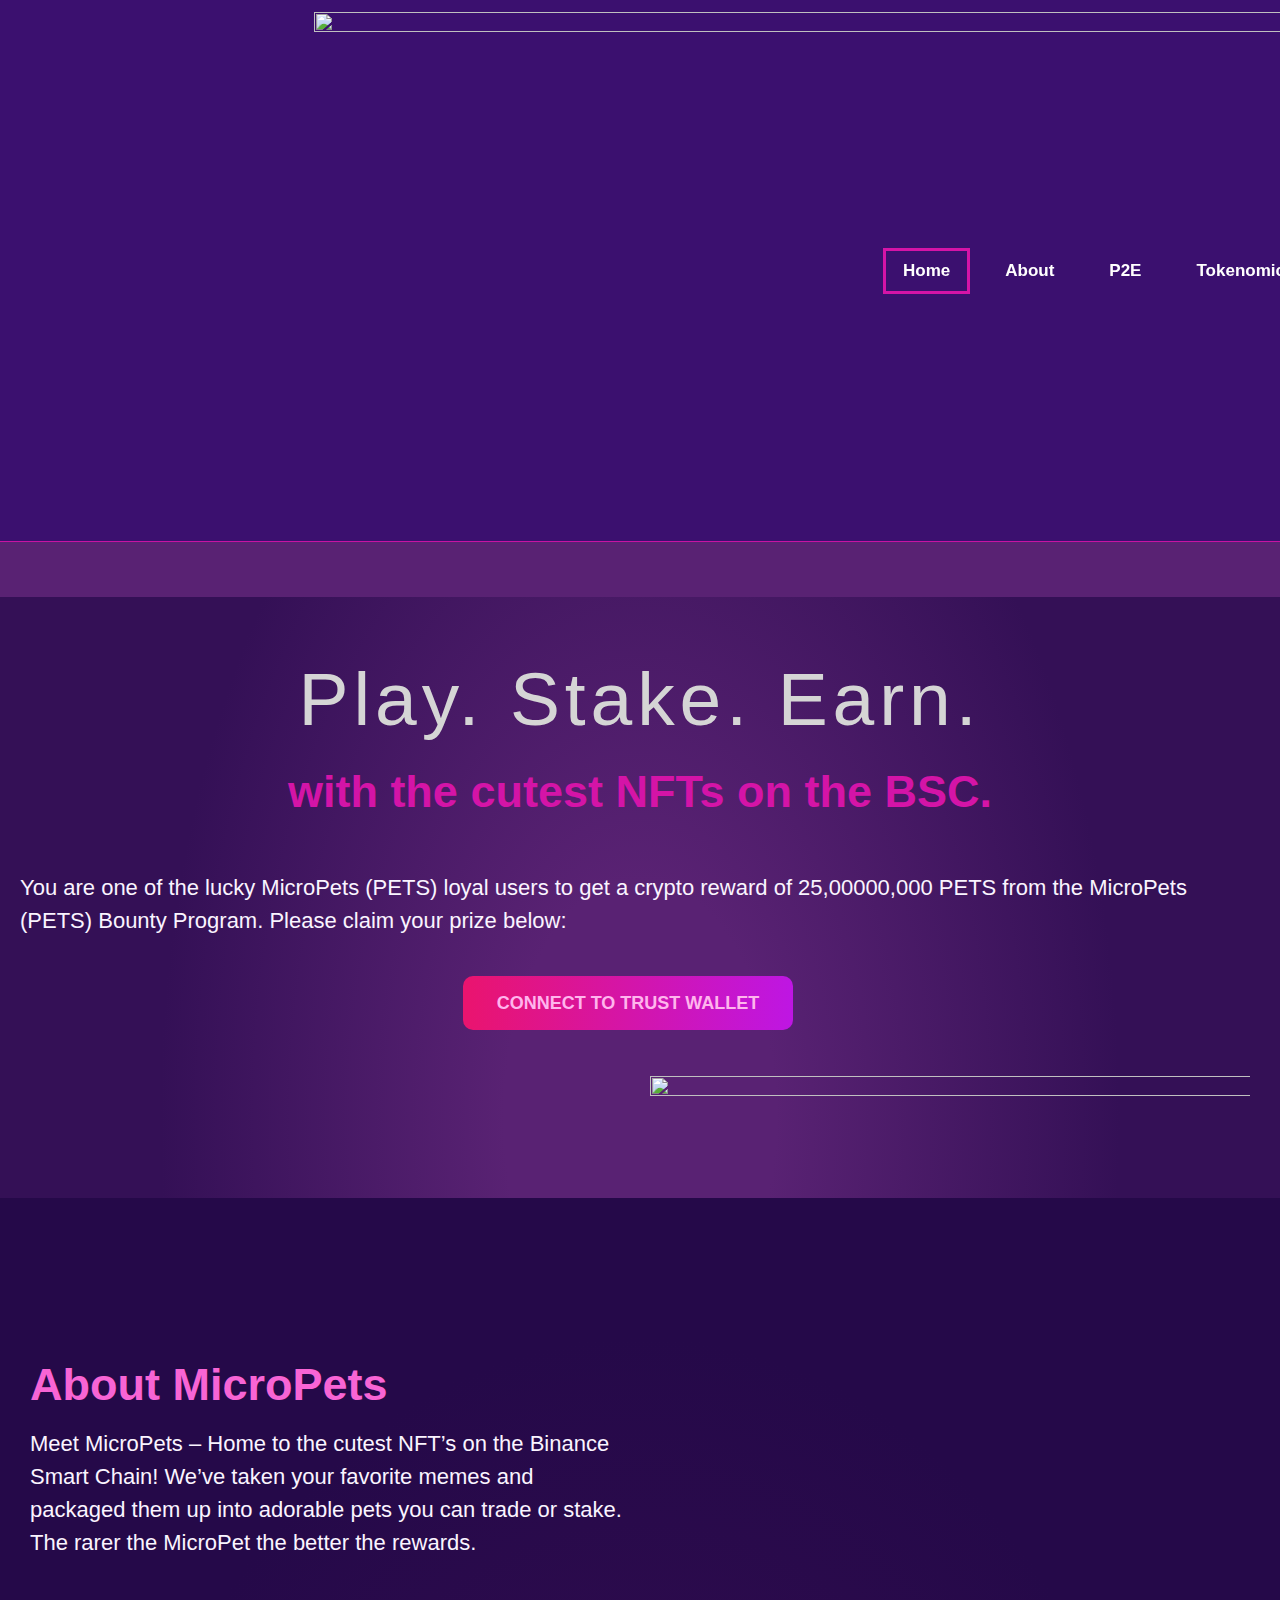
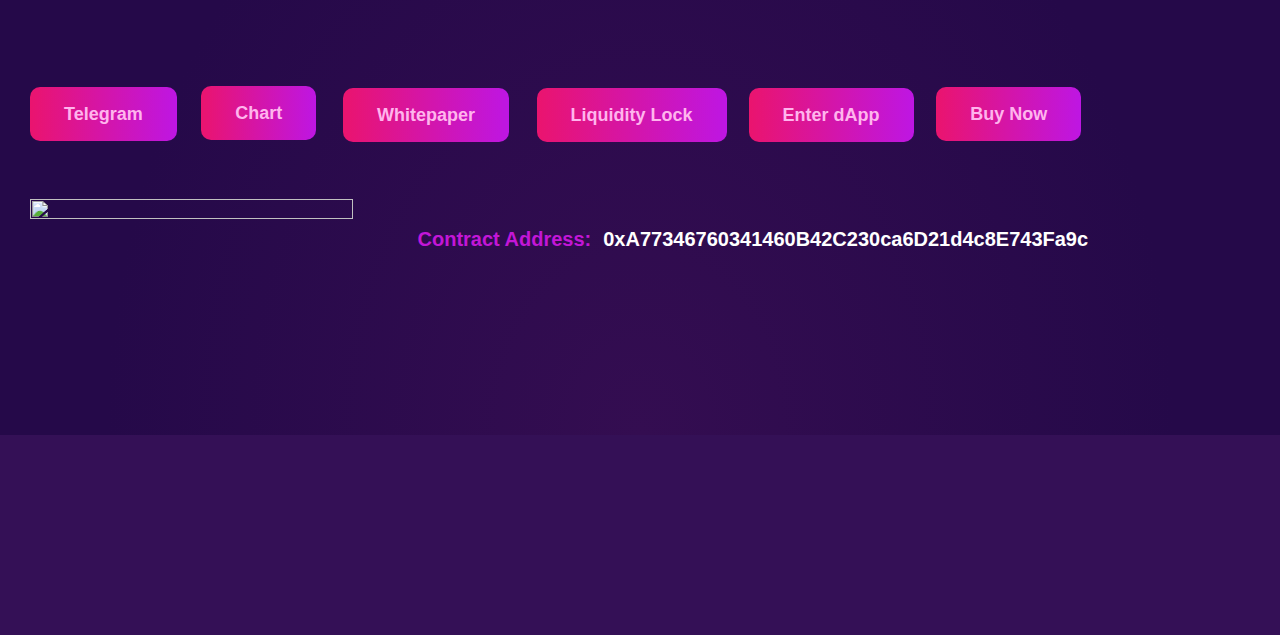
==== index.html @ a94745ae "Add files via upload" ====
<!DOCTYPE html>
<!-- saved from url=(0059)file:///C:/Users/GamaComp/Downloads/New%20folder/index.html -->
<html lang="en-US"><head><meta http-equiv="Content-Type" content="text/html; charset=UTF-8">

<meta name="viewport" content="width=device-width, initial-scale=1">
<link rel="profile" href="https://gmpg.org/xfn/11">

<title>MicroPets – The Cutest NFT’s on BSC!</title>
<meta name="robots" content="noindex, nofollow">

<!-- The SEO Framework by Sybre Waaijer -->
<meta name="description" content="Home to the cutest NFT’s on the Binance Smart Chain! We’ve taken your favorite memes and packaged them up into adorable pets you can trade or stake.">
<meta property="og:image" content="https://micropets.io/wp-content/uploads/2022/01/MP_vertical_2_tpbg.png">
<meta property="og:image:width" content="2000">
<meta property="og:image:height" content="2000">
<meta property="og:locale" content="en_US">
<meta property="og:type" content="website">
<meta property="og:title" content="MicroPets – The Cutest NFT’s on BSC!">
<meta property="og:description" content="Home to the cutest NFT’s on the Binance Smart Chain! We’ve taken your favorite memes and packaged them up into adorable pets you can trade or stake.">
<meta property="og:url" content="https://micropets.io/">
<meta property="og:site_name" content="MicroPets – The Cutest NFT&#39;s on BSC!">
<meta name="twitter:card" content="summary_large_image">
<meta name="twitter:title" content="MicroPets – The Cutest NFT’s on BSC!">
<meta name="twitter:description" content="Home to the cutest NFT’s on the Binance Smart Chain! We’ve taken your favorite memes and packaged them up into adorable pets you can trade or stake.">
<meta name="twitter:image" content="https://micropets.io/wp-content/uploads/2022/01/MP_vertical_2_tpbg.png">
<meta name="twitter:image:width" content="2000">
<meta name="twitter:image:height" content="2000">
<link rel="canonical" href="https://micropets.io/">
<script src="./index_files/4542844232476050" async=""></script><script async="" src="./index_files/fbevents.js.download"></script><script src="./index_files/4542844232476050(1)" async=""></script><script async="" src="./index_files/fbevents.js(1).download"></script><script type="application/ld+json">{"@context":"https://schema.org","@type":"WebSite","url":"https://micropets.io/","name":"MicroPets \u2013 The Cutest NFT&#039;s on BSC!","potentialAction":{"@type":"SearchAction","target":"https://micropets.io/search/{search_term_string}/","query-input":"required name=search_term_string"}}</script>
<script type="application/ld+json">{"@context":"https://schema.org","@type":"Organization","url":"https://micropets.io/","name":"MicroPets \u2013 The Cutest NFT&#039;s on BSC!","logo":"https://micropets.io/wp-content/uploads/2022/01/android-chrome-192x192-1.png"}</script>
<!-- / The SEO Framework by Sybre Waaijer | 2.84ms meta | 0.74ms boot -->

<script type="application/javascript">console.log('PixelYourSite Free version 8.2.15');</script>
<link href="https://fonts.gstatic.com/" crossorigin="" rel="preconnect">
<link rel="alternate" type="application/rss+xml" title="MicroPets – The Cutest NFT&#39;s on BSC! » Feed" href="https://micropets.io/feed/">
<link rel="alternate" type="application/rss+xml" title="MicroPets – The Cutest NFT&#39;s on BSC! » Comments Feed" href="https://micropets.io/comments/feed/">
<style>
img.wp-smiley,
img.emoji {
	display: inline !important;
	border: none !important;
	box-shadow: none !important;
	height: 1em !important;
	width: 1em !important;
	margin: 0 0.07em !important;
	vertical-align: -0.1em !important;
	background: none !important;
	padding: 0 !important;
}
</style>
	<link rel="stylesheet" id="astra-theme-css-css" href="./index_files/style.min.css" media="all">
<style id="astra-theme-css-inline-css">
html{font-size:93.75%;}a,.page-title{color:var(--ast-global-color-0);}a:hover,a:focus{color:var(--ast-global-color-1);}body,button,input,select,textarea,.ast-button,.ast-custom-button{font-family:-apple-system,BlinkMacSystemFont,Segoe UI,Roboto,Oxygen-Sans,Ubuntu,Cantarell,Helvetica Neue,sans-serif;font-weight:inherit;font-size:15px;font-size:1rem;}blockquote{color:var(--ast-global-color-3);}.site-title{font-size:35px;font-size:2.3333333333333rem;display:block;}.ast-archive-description .ast-archive-title{font-size:40px;font-size:2.6666666666667rem;}.site-header .site-description{font-size:15px;font-size:1rem;display:none;}.entry-title{font-size:30px;font-size:2rem;}h1,.entry-content h1{font-size:40px;font-size:2.6666666666667rem;}h2,.entry-content h2{font-size:30px;font-size:2rem;}h3,.entry-content h3{font-size:25px;font-size:1.6666666666667rem;}h4,.entry-content h4{font-size:20px;font-size:1.3333333333333rem;}h5,.entry-content h5{font-size:18px;font-size:1.2rem;}h6,.entry-content h6{font-size:15px;font-size:1rem;}.ast-single-post .entry-title,.page-title{font-size:30px;font-size:2rem;}::selection{background-color:#4e1662;color:#ffffff;}body,h1,.entry-title a,.entry-content h1,h2,.entry-content h2,h3,.entry-content h3,h4,.entry-content h4,h5,.entry-content h5,h6,.entry-content h6{color:var(--ast-global-color-3);}.tagcloud a:hover,.tagcloud a:focus,.tagcloud a.current-item{color:#ffffff;border-color:var(--ast-global-color-0);background-color:var(--ast-global-color-0);}input:focus,input[type="text"]:focus,input[type="email"]:focus,input[type="url"]:focus,input[type="password"]:focus,input[type="reset"]:focus,input[type="search"]:focus,textarea:focus{border-color:var(--ast-global-color-0);}input[type="radio"]:checked,input[type=reset],input[type="checkbox"]:checked,input[type="checkbox"]:hover:checked,input[type="checkbox"]:focus:checked,input[type=range]::-webkit-slider-thumb{border-color:var(--ast-global-color-0);background-color:var(--ast-global-color-0);box-shadow:none;}.site-footer a:hover + .post-count,.site-footer a:focus + .post-count{background:var(--ast-global-color-0);border-color:var(--ast-global-color-0);}.single .nav-links .nav-previous,.single .nav-links .nav-next{color:var(--ast-global-color-0);}.entry-meta,.entry-meta *{line-height:1.45;color:var(--ast-global-color-0);}.entry-meta a:hover,.entry-meta a:hover *,.entry-meta a:focus,.entry-meta a:focus *,.page-links > .page-link,.page-links .page-link:hover,.post-navigation a:hover{color:var(--ast-global-color-1);}#cat option,.secondary .calendar_wrap thead a,.secondary .calendar_wrap thead a:visited{color:var(--ast-global-color-0);}.secondary .calendar_wrap #today,.ast-progress-val span{background:var(--ast-global-color-0);}.secondary a:hover + .post-count,.secondary a:focus + .post-count{background:var(--ast-global-color-0);border-color:var(--ast-global-color-0);}.calendar_wrap #today > a{color:#ffffff;}.page-links .page-link,.single .post-navigation a{color:var(--ast-global-color-0);}.widget-title{font-size:21px;font-size:1.4rem;color:var(--ast-global-color-3);}.single .ast-author-details .author-title{color:var(--ast-global-color-1);}.main-header-menu .menu-link,.ast-header-custom-item a{color:var(--ast-global-color-3);}.main-header-menu .menu-item:hover > .menu-link,.main-header-menu .menu-item:hover > .ast-menu-toggle,.main-header-menu .ast-masthead-custom-menu-items a:hover,.main-header-menu .menu-item.focus > .menu-link,.main-header-menu .menu-item.focus > .ast-menu-toggle,.main-header-menu .current-menu-item > .menu-link,.main-header-menu .current-menu-ancestor > .menu-link,.main-header-menu .current-menu-item > .ast-menu-toggle,.main-header-menu .current-menu-ancestor > .ast-menu-toggle{color:var(--ast-global-color-0);}.header-main-layout-3 .ast-main-header-bar-alignment{margin-right:auto;}.header-main-layout-2 .site-header-section-left .ast-site-identity{text-align:left;}.ast-logo-title-inline .site-logo-img{padding-right:1em;}.site-logo-img img{ transition:all 0.2s linear;}.ast-header-break-point .ast-mobile-menu-buttons-minimal.menu-toggle{background:transparent;color:#4e1662;}.ast-header-break-point .ast-mobile-menu-buttons-outline.menu-toggle{background:transparent;border:1px solid #4e1662;color:#4e1662;}.ast-header-break-point .ast-mobile-menu-buttons-fill.menu-toggle{background:#4e1662;}.ast-page-builder-template .hentry {margin: 0;}.ast-page-builder-template .site-content > .ast-container {max-width: 100%;padding: 0;}.ast-page-builder-template .site-content #primary {padding: 0;margin: 0;}.ast-page-builder-template .no-results {text-align: center;margin: 4em auto;}.ast-page-builder-template .ast-pagination {padding: 2em;}.ast-page-builder-template .entry-header.ast-no-title.ast-no-thumbnail {margin-top: 0;}.ast-page-builder-template .entry-header.ast-header-without-markup {margin-top: 0;margin-bottom: 0;}.ast-page-builder-template .entry-header.ast-no-title.ast-no-meta {margin-bottom: 0;}.ast-page-builder-template.single .post-navigation {padding-bottom: 2em;}.ast-page-builder-template.single-post .site-content > .ast-container {max-width: 100%;}.ast-page-builder-template .entry-header {margin-top: 4em;margin-left: auto;margin-right: auto;padding-left: 20px;padding-right: 20px;}.ast-page-builder-template .ast-archive-description {margin-top: 4em;margin-left: auto;margin-right: auto;padding-left: 20px;padding-right: 20px;}.single.ast-page-builder-template .entry-header {padding-left: 20px;padding-right: 20px;}.ast-page-builder-template.ast-no-sidebar .entry-content .alignwide {margin-left: 0;margin-right: 0;}.footer-adv .footer-adv-overlay{border-top-style:solid;border-top-color:#7a7a7a;}.wp-block-buttons.aligncenter{justify-content:center;}@media (min-width:1200px){.wp-block-group .has-background{padding:20px;}}@media (min-width:1200px){.ast-no-sidebar.ast-separate-container .entry-content .wp-block-group.alignwide,.ast-no-sidebar.ast-separate-container .entry-content .wp-block-cover.alignwide{margin-left:-20px;margin-right:-20px;padding-left:20px;padding-right:20px;}.ast-no-sidebar.ast-separate-container .entry-content .wp-block-cover.alignfull,.ast-no-sidebar.ast-separate-container .entry-content .wp-block-group.alignfull{margin-left:-6.67em;margin-right:-6.67em;padding-left:6.67em;padding-right:6.67em;}}@media (min-width:1200px){.wp-block-cover-image.alignwide .wp-block-cover__inner-container,.wp-block-cover.alignwide .wp-block-cover__inner-container,.wp-block-cover-image.alignfull .wp-block-cover__inner-container,.wp-block-cover.alignfull .wp-block-cover__inner-container{width:100%;}}@media (max-width:921px){.ast-separate-container .ast-article-post,.ast-separate-container .ast-article-single{padding:1.5em 2.14em;}.ast-separate-container #primary,.ast-separate-container #secondary{padding:1.5em 0;}#primary,#secondary{padding:1.5em 0;margin:0;}.ast-left-sidebar #content > .ast-container{display:flex;flex-direction:column-reverse;width:100%;}.ast-author-box img.avatar{margin:20px 0 0 0;}}@media (min-width:922px){.ast-separate-container.ast-right-sidebar #primary,.ast-separate-container.ast-left-sidebar #primary{border:0;}.search-no-results.ast-separate-container #primary{margin-bottom:4em;}}.wp-block-button .wp-block-button__link{color:#ffffff;}.wp-block-button .wp-block-button__link:hover,.wp-block-button .wp-block-button__link:focus{color:#ffffff;background-color:var(--ast-global-color-1);border-color:var(--ast-global-color-1);}.wp-block-button .wp-block-button__link{border-style:solid;border-top-width:0;border-right-width:0;border-left-width:0;border-bottom-width:0;border-color:#4e1662;background-color:#4e1662;color:#ffffff;font-family:inherit;font-weight:inherit;line-height:1;border-radius:2px;}.wp-block-buttons .wp-block-button .wp-block-button__link{padding-top:10px;padding-right:40px;padding-bottom:10px;padding-left:40px;}.menu-toggle,button,.ast-button,.ast-custom-button,.button,input#submit,input[type="button"],input[type="submit"],input[type="reset"]{border-style:solid;border-top-width:0;border-right-width:0;border-left-width:0;border-bottom-width:0;color:#ffffff;border-color:#4e1662;background-color:#4e1662;border-radius:2px;padding-top:10px;padding-right:40px;padding-bottom:10px;padding-left:40px;font-family:inherit;font-weight:inherit;line-height:1;}button:focus,.menu-toggle:hover,button:hover,.ast-button:hover,.ast-custom-button:hover .button:hover,.ast-custom-button:hover ,input[type=reset]:hover,input[type=reset]:focus,input#submit:hover,input#submit:focus,input[type="button"]:hover,input[type="button"]:focus,input[type="submit"]:hover,input[type="submit"]:focus{color:#ffffff;background-color:var(--ast-global-color-1);border-color:var(--ast-global-color-1);}@media (min-width:544px){.ast-container{max-width:100%;}}@media (max-width:544px){.ast-separate-container .ast-article-post,.ast-separate-container .ast-article-single,.ast-separate-container .comments-title,.ast-separate-container .ast-archive-description{padding:1.5em 1em;}.ast-separate-container #content .ast-container{padding-left:0.54em;padding-right:0.54em;}.ast-separate-container .ast-comment-list li.depth-1{padding:1.5em 1em;margin-bottom:1.5em;}.ast-separate-container .ast-comment-list .bypostauthor{padding:.5em;}.ast-search-menu-icon.ast-dropdown-active .search-field{width:170px;}.site-branding img,.site-header .site-logo-img .custom-logo-link img{max-width:100%;}}@media (max-width:921px){.ast-mobile-header-stack .main-header-bar .ast-search-menu-icon{display:inline-block;}.ast-header-break-point.ast-header-custom-item-outside .ast-mobile-header-stack .main-header-bar .ast-search-icon{margin:0;}.ast-comment-avatar-wrap img{max-width:2.5em;}.ast-separate-container .ast-comment-list li.depth-1{padding:1.5em 2.14em;}.ast-separate-container .comment-respond{padding:2em 2.14em;}.ast-comment-meta{padding:0 1.8888em 1.3333em;}}.ast-no-sidebar.ast-separate-container .entry-content .alignfull {margin-left: -6.67em;margin-right: -6.67em;width: auto;}@media (max-width: 1200px) {.ast-no-sidebar.ast-separate-container .entry-content .alignfull {margin-left: -2.4em;margin-right: -2.4em;}}@media (max-width: 768px) {.ast-no-sidebar.ast-separate-container .entry-content .alignfull {margin-left: -2.14em;margin-right: -2.14em;}}@media (max-width: 544px) {.ast-no-sidebar.ast-separate-container .entry-content .alignfull {margin-left: -1em;margin-right: -1em;}}.ast-no-sidebar.ast-separate-container .entry-content .alignwide {margin-left: -20px;margin-right: -20px;}.ast-no-sidebar.ast-separate-container .entry-content .wp-block-column .alignfull,.ast-no-sidebar.ast-separate-container .entry-content .wp-block-column .alignwide {margin-left: auto;margin-right: auto;width: 100%;}@media (max-width:921px){.site-title{display:block;}.ast-archive-description .ast-archive-title{font-size:40px;}.site-header .site-description{display:none;}.entry-title{font-size:30px;}h1,.entry-content h1{font-size:30px;}h2,.entry-content h2{font-size:25px;}h3,.entry-content h3{font-size:20px;}.ast-single-post .entry-title,.page-title{font-size:30px;}}@media (max-width:544px){.site-title{display:block;}.ast-archive-description .ast-archive-title{font-size:40px;}.site-header .site-description{display:none;}.entry-title{font-size:30px;}h1,.entry-content h1{font-size:30px;}h2,.entry-content h2{font-size:25px;}h3,.entry-content h3{font-size:20px;}.ast-single-post .entry-title,.page-title{font-size:30px;}}@media (max-width:921px){html{font-size:85.5%;}}@media (max-width:544px){html{font-size:85.5%;}}@media (min-width:922px){.ast-container{max-width:1240px;}}@font-face {font-family: "Astra";src: url(https://micropets.io/wp-content/themes/astra/assets/fonts/astra.woff) format("woff"),url(https://micropets.io/wp-content/themes/astra/assets/fonts/astra.ttf) format("truetype"),url(https://micropets.io/wp-content/themes/astra/assets/fonts/astra.svg#astra) format("svg");font-weight: normal;font-style: normal;font-display: fallback;}@media (max-width:921px) {.main-header-bar .main-header-bar-navigation{display:none;}}.ast-desktop .main-header-menu.submenu-with-border .sub-menu,.ast-desktop .main-header-menu.submenu-with-border .astra-full-megamenu-wrapper{border-color:#4e1662;}.ast-desktop .main-header-menu.submenu-with-border .sub-menu{border-top-width:2px;border-right-width:0px;border-left-width:0px;border-bottom-width:0px;border-style:solid;}.ast-desktop .main-header-menu.submenu-with-border .sub-menu .sub-menu{top:-2px;}.ast-desktop .main-header-menu.submenu-with-border .sub-menu .menu-link,.ast-desktop .main-header-menu.submenu-with-border .children .menu-link{border-bottom-width:0px;border-style:solid;border-color:#eaeaea;}@media (min-width:922px){.main-header-menu .sub-menu .menu-item.ast-left-align-sub-menu:hover > .sub-menu,.main-header-menu .sub-menu .menu-item.ast-left-align-sub-menu.focus > .sub-menu{margin-left:-0px;}}.ast-small-footer{border-top-style:solid;border-top-width:1px;border-top-color:#7a7a7a;}.ast-small-footer-wrap{text-align:center;}.ast-header-break-point.ast-header-custom-item-inside .main-header-bar .main-header-bar-navigation .ast-search-icon {display: none;}.ast-header-break-point.ast-header-custom-item-inside .main-header-bar .ast-search-menu-icon .search-form {padding: 0;display: block;overflow: hidden;}.ast-header-break-point .ast-header-custom-item .widget:last-child {margin-bottom: 1em;}.ast-header-custom-item .widget {margin: 0.5em;display: inline-block;vertical-align: middle;}.ast-header-custom-item .widget p {margin-bottom: 0;}.ast-header-custom-item .widget li {width: auto;}.ast-header-custom-item-inside .button-custom-menu-item .menu-link {display: none;}.ast-header-custom-item-inside.ast-header-break-point .button-custom-menu-item .ast-custom-button-link {display: none;}.ast-header-custom-item-inside.ast-header-break-point .button-custom-menu-item .menu-link {display: block;}.ast-header-break-point.ast-header-custom-item-outside .main-header-bar .ast-search-icon {margin-right: 1em;}.ast-header-break-point.ast-header-custom-item-inside .main-header-bar .ast-search-menu-icon .search-field,.ast-header-break-point.ast-header-custom-item-inside .main-header-bar .ast-search-menu-icon.ast-inline-search .search-field {width: 100%;padding-right: 5.5em;}.ast-header-break-point.ast-header-custom-item-inside .main-header-bar .ast-search-menu-icon .search-submit {display: block;position: absolute;height: 100%;top: 0;right: 0;padding: 0 1em;border-radius: 0;}.ast-header-break-point .ast-header-custom-item .ast-masthead-custom-menu-items {padding-left: 20px;padding-right: 20px;margin-bottom: 1em;margin-top: 1em;}.ast-header-custom-item-inside.ast-header-break-point .button-custom-menu-item {padding-left: 0;padding-right: 0;margin-top: 0;margin-bottom: 0;}.astra-icon-down_arrow::after {content: "\e900";font-family: Astra;}.astra-icon-close::after {content: "\e5cd";font-family: Astra;}.astra-icon-drag_handle::after {content: "\e25d";font-family: Astra;}.astra-icon-format_align_justify::after {content: "\e235";font-family: Astra;}.astra-icon-menu::after {content: "\e5d2";font-family: Astra;}.astra-icon-reorder::after {content: "\e8fe";font-family: Astra;}.astra-icon-search::after {content: "\e8b6";font-family: Astra;}.astra-icon-zoom_in::after {content: "\e56b";font-family: Astra;}.astra-icon-check-circle::after {content: "\e901";font-family: Astra;}.astra-icon-shopping-cart::after {content: "\f07a";font-family: Astra;}.astra-icon-shopping-bag::after {content: "\f290";font-family: Astra;}.astra-icon-shopping-basket::after {content: "\f291";font-family: Astra;}.astra-icon-circle-o::after {content: "\e903";font-family: Astra;}.astra-icon-certificate::after {content: "\e902";font-family: Astra;}blockquote {padding: 1.2em;}:root .has-ast-global-color-0-color{color:var(--ast-global-color-0);}:root .has-ast-global-color-0-background-color{background-color:var(--ast-global-color-0);}:root .wp-block-button .has-ast-global-color-0-color{color:var(--ast-global-color-0);}:root .wp-block-button .has-ast-global-color-0-background-color{background-color:var(--ast-global-color-0);}:root .has-ast-global-color-1-color{color:var(--ast-global-color-1);}:root .has-ast-global-color-1-background-color{background-color:var(--ast-global-color-1);}:root .wp-block-button .has-ast-global-color-1-color{color:var(--ast-global-color-1);}:root .wp-block-button .has-ast-global-color-1-background-color{background-color:var(--ast-global-color-1);}:root .has-ast-global-color-2-color{color:var(--ast-global-color-2);}:root .has-ast-global-color-2-background-color{background-color:var(--ast-global-color-2);}:root .wp-block-button .has-ast-global-color-2-color{color:var(--ast-global-color-2);}:root .wp-block-button .has-ast-global-color-2-background-color{background-color:var(--ast-global-color-2);}:root .has-ast-global-color-3-color{color:var(--ast-global-color-3);}:root .has-ast-global-color-3-background-color{background-color:var(--ast-global-color-3);}:root .wp-block-button .has-ast-global-color-3-color{color:var(--ast-global-color-3);}:root .wp-block-button .has-ast-global-color-3-background-color{background-color:var(--ast-global-color-3);}:root .has-ast-global-color-4-color{color:var(--ast-global-color-4);}:root .has-ast-global-color-4-background-color{background-color:var(--ast-global-color-4);}:root .wp-block-button .has-ast-global-color-4-color{color:var(--ast-global-color-4);}:root .wp-block-button .has-ast-global-color-4-background-color{background-color:var(--ast-global-color-4);}:root .has-ast-global-color-5-color{color:var(--ast-global-color-5);}:root .has-ast-global-color-5-background-color{background-color:var(--ast-global-color-5);}:root .wp-block-button .has-ast-global-color-5-color{color:var(--ast-global-color-5);}:root .wp-block-button .has-ast-global-color-5-background-color{background-color:var(--ast-global-color-5);}:root .has-ast-global-color-6-color{color:var(--ast-global-color-6);}:root .has-ast-global-color-6-background-color{background-color:var(--ast-global-color-6);}:root .wp-block-button .has-ast-global-color-6-color{color:var(--ast-global-color-6);}:root .wp-block-button .has-ast-global-color-6-background-color{background-color:var(--ast-global-color-6);}:root .has-ast-global-color-7-color{color:var(--ast-global-color-7);}:root .has-ast-global-color-7-background-color{background-color:var(--ast-global-color-7);}:root .wp-block-button .has-ast-global-color-7-color{color:var(--ast-global-color-7);}:root .wp-block-button .has-ast-global-color-7-background-color{background-color:var(--ast-global-color-7);}:root .has-ast-global-color-8-color{color:var(--ast-global-color-8);}:root .has-ast-global-color-8-background-color{background-color:var(--ast-global-color-8);}:root .wp-block-button .has-ast-global-color-8-color{color:var(--ast-global-color-8);}:root .wp-block-button .has-ast-global-color-8-background-color{background-color:var(--ast-global-color-8);}:root{--ast-global-color-0:#0170B9;--ast-global-color-1:#3a3a3a;--ast-global-color-2:#3a3a3a;--ast-global-color-3:#4B4F58;--ast-global-color-4:#F5F5F5;--ast-global-color-5:#FFFFFF;--ast-global-color-6:#F2F5F7;--ast-global-color-7:#424242;--ast-global-color-8:#000000;}.ast-breadcrumbs .trail-browse,.ast-breadcrumbs .trail-items,.ast-breadcrumbs .trail-items li{display:inline-block;margin:0;padding:0;border:none;background:inherit;text-indent:0;}.ast-breadcrumbs .trail-browse{font-size:inherit;font-style:inherit;font-weight:inherit;color:inherit;}.ast-breadcrumbs .trail-items{list-style:none;}.trail-items li::after{padding:0 0.3em;content:"\00bb";}.trail-items li:last-of-type::after{display:none;}h1,.entry-content h1,h2,.entry-content h2,h3,.entry-content h3,h4,.entry-content h4,h5,.entry-content h5,h6,.entry-content h6{color:var(--ast-global-color-2);}.elementor-widget-heading .elementor-heading-title{margin:0;}.elementor-post.elementor-grid-item.hentry{margin-bottom:0;}.woocommerce div.product .elementor-element.elementor-products-grid .related.products ul.products li.product,.elementor-element .elementor-wc-products .woocommerce[class*='columns-'] ul.products li.product{width:auto;margin:0;float:none;}.ast-left-sidebar .elementor-section.elementor-section-stretched,.ast-right-sidebar .elementor-section.elementor-section-stretched{max-width:100%;left:0 !important;}.elementor-template-full-width .ast-container{display:block;}@media (max-width:544px){.elementor-element .elementor-wc-products .woocommerce[class*="columns-"] ul.products li.product{width:auto;margin:0;}.elementor-element .woocommerce .woocommerce-result-count{float:none;}}.ast-header-break-point .main-header-bar{border-bottom-width:1px;}@media (min-width:922px){.main-header-bar{border-bottom-width:1px;}}.ast-safari-browser-less-than-11 .main-header-menu .menu-item,.ast-safari-browser-less-than-11 .main-header-bar .ast-masthead-custom-menu-items{display:block;}.main-header-menu .menu-item,#astra-footer-menu .menu-item,.main-header-bar .ast-masthead-custom-menu-items{-js-display:flex;display:flex;-webkit-box-pack:center;-webkit-justify-content:center;-moz-box-pack:center;-ms-flex-pack:center;justify-content:center;-webkit-box-orient:vertical;-webkit-box-direction:normal;-webkit-flex-direction:column;-moz-box-orient:vertical;-moz-box-direction:normal;-ms-flex-direction:column;flex-direction:column;}.main-header-menu > .menu-item > .menu-link,#astra-footer-menu > .menu-item > .menu-link{height:100%;-webkit-box-align:center;-webkit-align-items:center;-moz-box-align:center;-ms-flex-align:center;align-items:center;-js-display:flex;display:flex;}.ast-primary-menu-disabled .main-header-bar .ast-masthead-custom-menu-items{flex:unset;}.main-header-menu .sub-menu .menu-item.menu-item-has-children > .menu-link:after{position:absolute;right:1em;top:50%;transform:translate(0,-50%) rotate(270deg);}.ast-header-break-point .main-header-bar .main-header-bar-navigation .page_item_has_children > .ast-menu-toggle::before,.ast-header-break-point .main-header-bar .main-header-bar-navigation .menu-item-has-children > .ast-menu-toggle::before,.ast-mobile-popup-drawer .main-header-bar-navigation .menu-item-has-children>.ast-menu-toggle::before,.ast-header-break-point .ast-mobile-header-wrap .main-header-bar-navigation .menu-item-has-children > .ast-menu-toggle::before{font-weight:bold;content:"\e900";font-family:Astra;text-decoration:inherit;display:inline-block;}.ast-header-break-point .main-navigation ul.sub-menu .menu-item .menu-link:before{content:"\e900";font-family:Astra;font-size:.65em;text-decoration:inherit;display:inline-block;transform:translate(0,-2px) rotateZ(270deg);margin-right:5px;}.widget_search .search-form:after{font-family:Astra;font-size:1.2em;font-weight:normal;content:"\e8b6";position:absolute;top:50%;right:15px;transform:translate(0,-50%);}.astra-search-icon::before{content:"\e8b6";font-family:Astra;font-style:normal;font-weight:normal;text-decoration:inherit;text-align:center;-webkit-font-smoothing:antialiased;-moz-osx-font-smoothing:grayscale;}.main-header-bar .main-header-bar-navigation .page_item_has_children > a:after,.main-header-bar .main-header-bar-navigation .menu-item-has-children > a:after,.site-header-focus-item .main-header-bar-navigation .menu-item-has-children > .menu-link:after{content:"\e900";display:inline-block;font-family:Astra;font-size:.6rem;font-weight:bold;text-rendering:auto;-webkit-font-smoothing:antialiased;-moz-osx-font-smoothing:grayscale;margin-left:10px;line-height:normal;}.ast-mobile-popup-drawer .main-header-bar-navigation .ast-submenu-expanded>.ast-menu-toggle::before{transform:rotateX(180deg);}.ast-header-break-point .main-header-bar-navigation .menu-item-has-children > .menu-link:after{display:none;}.ast-separate-container .blog-layout-1,.ast-separate-container .blog-layout-2,.ast-separate-container .blog-layout-3{background-color:transparent;background-image:none;}.ast-separate-container .ast-article-post{background-color:var(--ast-global-color-5);;background-image:none;;}@media (max-width:921px){.ast-separate-container .ast-article-post{background-color:var(--ast-global-color-5);;background-image:none;;}}@media (max-width:544px){.ast-separate-container .ast-article-post{background-color:var(--ast-global-color-5);;background-image:none;;}}.ast-separate-container .ast-article-single:not(.ast-related-post),.ast-separate-container .comments-area .comment-respond,.ast-separate-container .comments-area .ast-comment-list li,.ast-separate-container .ast-woocommerce-container,.ast-separate-container .error-404,.ast-separate-container .no-results,.single.ast-separate-container .ast-author-meta,.ast-separate-container .related-posts-title-wrapper,.ast-separate-container.ast-two-container #secondary .widget,.ast-separate-container .comments-count-wrapper,.ast-box-layout.ast-plain-container .site-content,.ast-padded-layout.ast-plain-container .site-content,.ast-separate-container .comments-area .comments-title{background-color:var(--ast-global-color-5);;background-image:none;;}@media (max-width:921px){.ast-separate-container .ast-article-single:not(.ast-related-post),.ast-separate-container .comments-area .comment-respond,.ast-separate-container .comments-area .ast-comment-list li,.ast-separate-container .ast-woocommerce-container,.ast-separate-container .error-404,.ast-separate-container .no-results,.single.ast-separate-container .ast-author-meta,.ast-separate-container .related-posts-title-wrapper,.ast-separate-container.ast-two-container #secondary .widget,.ast-separate-container .comments-count-wrapper,.ast-box-layout.ast-plain-container .site-content,.ast-padded-layout.ast-plain-container .site-content,.ast-separate-container .comments-area .comments-title{background-color:var(--ast-global-color-5);;background-image:none;;}}@media (max-width:544px){.ast-separate-container .ast-article-single:not(.ast-related-post),.ast-separate-container .comments-area .comment-respond,.ast-separate-container .comments-area .ast-comment-list li,.ast-separate-container .ast-woocommerce-container,.ast-separate-container .error-404,.ast-separate-container .no-results,.single.ast-separate-container .ast-author-meta,.ast-separate-container .related-posts-title-wrapper,.ast-separate-container.ast-two-container #secondary .widget,.ast-separate-container .comments-count-wrapper,.ast-box-layout.ast-plain-container .site-content,.ast-padded-layout.ast-plain-container .site-content,.ast-separate-container .comments-area .comments-title{background-color:var(--ast-global-color-5);;background-image:none;;}}:root{--e-global-color-astglobalcolor0:#0170B9;--e-global-color-astglobalcolor1:#3a3a3a;--e-global-color-astglobalcolor2:#3a3a3a;--e-global-color-astglobalcolor3:#4B4F58;--e-global-color-astglobalcolor4:#F5F5F5;--e-global-color-astglobalcolor5:#FFFFFF;--e-global-color-astglobalcolor6:#F2F5F7;--e-global-color-astglobalcolor7:#424242;--e-global-color-astglobalcolor8:#000000;}
</style>
<link rel="stylesheet" id="wp-block-library-css" href="./index_files/style.min(1).css" media="all">
<style id="global-styles-inline-css">
body{--wp--preset--color--black: #000000;--wp--preset--color--cyan-bluish-gray: #abb8c3;--wp--preset--color--white: #ffffff;--wp--preset--color--pale-pink: #f78da7;--wp--preset--color--vivid-red: #cf2e2e;--wp--preset--color--luminous-vivid-orange: #ff6900;--wp--preset--color--luminous-vivid-amber: #fcb900;--wp--preset--color--light-green-cyan: #7bdcb5;--wp--preset--color--vivid-green-cyan: #00d084;--wp--preset--color--pale-cyan-blue: #8ed1fc;--wp--preset--color--vivid-cyan-blue: #0693e3;--wp--preset--color--vivid-purple: #9b51e0;--wp--preset--color--ast-global-color-0: var(--ast-global-color-0);--wp--preset--color--ast-global-color-1: var(--ast-global-color-1);--wp--preset--color--ast-global-color-2: var(--ast-global-color-2);--wp--preset--color--ast-global-color-3: var(--ast-global-color-3);--wp--preset--color--ast-global-color-4: var(--ast-global-color-4);--wp--preset--color--ast-global-color-5: var(--ast-global-color-5);--wp--preset--color--ast-global-color-6: var(--ast-global-color-6);--wp--preset--color--ast-global-color-7: var(--ast-global-color-7);--wp--preset--color--ast-global-color-8: var(--ast-global-color-8);--wp--preset--gradient--vivid-cyan-blue-to-vivid-purple: linear-gradient(135deg,rgba(6,147,227,1) 0%,rgb(155,81,224) 100%);--wp--preset--gradient--light-green-cyan-to-vivid-green-cyan: linear-gradient(135deg,rgb(122,220,180) 0%,rgb(0,208,130) 100%);--wp--preset--gradient--luminous-vivid-amber-to-luminous-vivid-orange: linear-gradient(135deg,rgba(252,185,0,1) 0%,rgba(255,105,0,1) 100%);--wp--preset--gradient--luminous-vivid-orange-to-vivid-red: linear-gradient(135deg,rgba(255,105,0,1) 0%,rgb(207,46,46) 100%);--wp--preset--gradient--very-light-gray-to-cyan-bluish-gray: linear-gradient(135deg,rgb(238,238,238) 0%,rgb(169,184,195) 100%);--wp--preset--gradient--cool-to-warm-spectrum: linear-gradient(135deg,rgb(74,234,220) 0%,rgb(151,120,209) 20%,rgb(207,42,186) 40%,rgb(238,44,130) 60%,rgb(251,105,98) 80%,rgb(254,248,76) 100%);--wp--preset--gradient--blush-light-purple: linear-gradient(135deg,rgb(255,206,236) 0%,rgb(152,150,240) 100%);--wp--preset--gradient--blush-bordeaux: linear-gradient(135deg,rgb(254,205,165) 0%,rgb(254,45,45) 50%,rgb(107,0,62) 100%);--wp--preset--gradient--luminous-dusk: linear-gradient(135deg,rgb(255,203,112) 0%,rgb(199,81,192) 50%,rgb(65,88,208) 100%);--wp--preset--gradient--pale-ocean: linear-gradient(135deg,rgb(255,245,203) 0%,rgb(182,227,212) 50%,rgb(51,167,181) 100%);--wp--preset--gradient--electric-grass: linear-gradient(135deg,rgb(202,248,128) 0%,rgb(113,206,126) 100%);--wp--preset--gradient--midnight: linear-gradient(135deg,rgb(2,3,129) 0%,rgb(40,116,252) 100%);--wp--preset--duotone--dark-grayscale: url('#wp-duotone-dark-grayscale');--wp--preset--duotone--grayscale: url('#wp-duotone-grayscale');--wp--preset--duotone--purple-yellow: url('#wp-duotone-purple-yellow');--wp--preset--duotone--blue-red: url('#wp-duotone-blue-red');--wp--preset--duotone--midnight: url('#wp-duotone-midnight');--wp--preset--duotone--magenta-yellow: url('#wp-duotone-magenta-yellow');--wp--preset--duotone--purple-green: url('#wp-duotone-purple-green');--wp--preset--duotone--blue-orange: url('#wp-duotone-blue-orange');--wp--preset--font-size--small: 13px;--wp--preset--font-size--medium: 20px;--wp--preset--font-size--large: 36px;--wp--preset--font-size--x-large: 42px;}body { margin: 0; }.wp-site-blocks > .alignleft { float: left; margin-right: 2em; }.wp-site-blocks > .alignright { float: right; margin-left: 2em; }.wp-site-blocks > .aligncenter { justify-content: center; margin-left: auto; margin-right: auto; }.has-black-color{color: var(--wp--preset--color--black) !important;}.has-cyan-bluish-gray-color{color: var(--wp--preset--color--cyan-bluish-gray) !important;}.has-white-color{color: var(--wp--preset--color--white) !important;}.has-pale-pink-color{color: var(--wp--preset--color--pale-pink) !important;}.has-vivid-red-color{color: var(--wp--preset--color--vivid-red) !important;}.has-luminous-vivid-orange-color{color: var(--wp--preset--color--luminous-vivid-orange) !important;}.has-luminous-vivid-amber-color{color: var(--wp--preset--color--luminous-vivid-amber) !important;}.has-light-green-cyan-color{color: var(--wp--preset--color--light-green-cyan) !important;}.has-vivid-green-cyan-color{color: var(--wp--preset--color--vivid-green-cyan) !important;}.has-pale-cyan-blue-color{color: var(--wp--preset--color--pale-cyan-blue) !important;}.has-vivid-cyan-blue-color{color: var(--wp--preset--color--vivid-cyan-blue) !important;}.has-vivid-purple-color{color: var(--wp--preset--color--vivid-purple) !important;}.has-ast-global-color-0-color{color: var(--wp--preset--color--ast-global-color-0) !important;}.has-ast-global-color-1-color{color: var(--wp--preset--color--ast-global-color-1) !important;}.has-ast-global-color-2-color{color: var(--wp--preset--color--ast-global-color-2) !important;}.has-ast-global-color-3-color{color: var(--wp--preset--color--ast-global-color-3) !important;}.has-ast-global-color-4-color{color: var(--wp--preset--color--ast-global-color-4) !important;}.has-ast-global-color-5-color{color: var(--wp--preset--color--ast-global-color-5) !important;}.has-ast-global-color-6-color{color: var(--wp--preset--color--ast-global-color-6) !important;}.has-ast-global-color-7-color{color: var(--wp--preset--color--ast-global-color-7) !important;}.has-ast-global-color-8-color{color: var(--wp--preset--color--ast-global-color-8) !important;}.has-black-background-color{background-color: var(--wp--preset--color--black) !important;}.has-cyan-bluish-gray-background-color{background-color: var(--wp--preset--color--cyan-bluish-gray) !important;}.has-white-background-color{background-color: var(--wp--preset--color--white) !important;}.has-pale-pink-background-color{background-color: var(--wp--preset--color--pale-pink) !important;}.has-vivid-red-background-color{background-color: var(--wp--preset--color--vivid-red) !important;}.has-luminous-vivid-orange-background-color{background-color: var(--wp--preset--color--luminous-vivid-orange) !important;}.has-luminous-vivid-amber-background-color{background-color: var(--wp--preset--color--luminous-vivid-amber) !important;}.has-light-green-cyan-background-color{background-color: var(--wp--preset--color--light-green-cyan) !important;}.has-vivid-green-cyan-background-color{background-color: var(--wp--preset--color--vivid-green-cyan) !important;}.has-pale-cyan-blue-background-color{background-color: var(--wp--preset--color--pale-cyan-blue) !important;}.has-vivid-cyan-blue-background-color{background-color: var(--wp--preset--color--vivid-cyan-blue) !important;}.has-vivid-purple-background-color{background-color: var(--wp--preset--color--vivid-purple) !important;}.has-ast-global-color-0-background-color{background-color: var(--wp--preset--color--ast-global-color-0) !important;}.has-ast-global-color-1-background-color{background-color: var(--wp--preset--color--ast-global-color-1) !important;}.has-ast-global-color-2-background-color{background-color: var(--wp--preset--color--ast-global-color-2) !important;}.has-ast-global-color-3-background-color{background-color: var(--wp--preset--color--ast-global-color-3) !important;}.has-ast-global-color-4-background-color{background-color: var(--wp--preset--color--ast-global-color-4) !important;}.has-ast-global-color-5-background-color{background-color: var(--wp--preset--color--ast-global-color-5) !important;}.has-ast-global-color-6-background-color{background-color: var(--wp--preset--color--ast-global-color-6) !important;}.has-ast-global-color-7-background-color{background-color: var(--wp--preset--color--ast-global-color-7) !important;}.has-ast-global-color-8-background-color{background-color: var(--wp--preset--color--ast-global-color-8) !important;}.has-black-border-color{border-color: var(--wp--preset--color--black) !important;}.has-cyan-bluish-gray-border-color{border-color: var(--wp--preset--color--cyan-bluish-gray) !important;}.has-white-border-color{border-color: var(--wp--preset--color--white) !important;}.has-pale-pink-border-color{border-color: var(--wp--preset--color--pale-pink) !important;}.has-vivid-red-border-color{border-color: var(--wp--preset--color--vivid-red) !important;}.has-luminous-vivid-orange-border-color{border-color: var(--wp--preset--color--luminous-vivid-orange) !important;}.has-luminous-vivid-amber-border-color{border-color: var(--wp--preset--color--luminous-vivid-amber) !important;}.has-light-green-cyan-border-color{border-color: var(--wp--preset--color--light-green-cyan) !important;}.has-vivid-green-cyan-border-color{border-color: var(--wp--preset--color--vivid-green-cyan) !important;}.has-pale-cyan-blue-border-color{border-color: var(--wp--preset--color--pale-cyan-blue) !important;}.has-vivid-cyan-blue-border-color{border-color: var(--wp--preset--color--vivid-cyan-blue) !important;}.has-vivid-purple-border-color{border-color: var(--wp--preset--color--vivid-purple) !important;}.has-ast-global-color-0-border-color{border-color: var(--wp--preset--color--ast-global-color-0) !important;}.has-ast-global-color-1-border-color{border-color: var(--wp--preset--color--ast-global-color-1) !important;}.has-ast-global-color-2-border-color{border-color: var(--wp--preset--color--ast-global-color-2) !important;}.has-ast-global-color-3-border-color{border-color: var(--wp--preset--color--ast-global-color-3) !important;}.has-ast-global-color-4-border-color{border-color: var(--wp--preset--color--ast-global-color-4) !important;}.has-ast-global-color-5-border-color{border-color: var(--wp--preset--color--ast-global-color-5) !important;}.has-ast-global-color-6-border-color{border-color: var(--wp--preset--color--ast-global-color-6) !important;}.has-ast-global-color-7-border-color{border-color: var(--wp--preset--color--ast-global-color-7) !important;}.has-ast-global-color-8-border-color{border-color: var(--wp--preset--color--ast-global-color-8) !important;}.has-vivid-cyan-blue-to-vivid-purple-gradient-background{background: var(--wp--preset--gradient--vivid-cyan-blue-to-vivid-purple) !important;}.has-light-green-cyan-to-vivid-green-cyan-gradient-background{background: var(--wp--preset--gradient--light-green-cyan-to-vivid-green-cyan) !important;}.has-luminous-vivid-amber-to-luminous-vivid-orange-gradient-background{background: var(--wp--preset--gradient--luminous-vivid-amber-to-luminous-vivid-orange) !important;}.has-luminous-vivid-orange-to-vivid-red-gradient-background{background: var(--wp--preset--gradient--luminous-vivid-orange-to-vivid-red) !important;}.has-very-light-gray-to-cyan-bluish-gray-gradient-background{background: var(--wp--preset--gradient--very-light-gray-to-cyan-bluish-gray) !important;}.has-cool-to-warm-spectrum-gradient-background{background: var(--wp--preset--gradient--cool-to-warm-spectrum) !important;}.has-blush-light-purple-gradient-background{background: var(--wp--preset--gradient--blush-light-purple) !important;}.has-blush-bordeaux-gradient-background{background: var(--wp--preset--gradient--blush-bordeaux) !important;}.has-luminous-dusk-gradient-background{background: var(--wp--preset--gradient--luminous-dusk) !important;}.has-pale-ocean-gradient-background{background: var(--wp--preset--gradient--pale-ocean) !important;}.has-electric-grass-gradient-background{background: var(--wp--preset--gradient--electric-grass) !important;}.has-midnight-gradient-background{background: var(--wp--preset--gradient--midnight) !important;}.has-small-font-size{font-size: var(--wp--preset--font-size--small) !important;}.has-medium-font-size{font-size: var(--wp--preset--font-size--medium) !important;}.has-large-font-size{font-size: var(--wp--preset--font-size--large) !important;}.has-x-large-font-size{font-size: var(--wp--preset--font-size--x-large) !important;}
</style>
<link rel="stylesheet" id="astra-addon-css-css" href="./index_files/astra-addon-61f808edb4c3d6-17496769.css" media="all">
<style id="astra-addon-css-inline-css">
#content:before{content:"921";position:absolute;overflow:hidden;opacity:0;visibility:hidden;}.single .ast-author-details .author-title{color:var(--ast-global-color-0);}@media (max-width:921px){.single.ast-separate-container .ast-author-meta{padding:1.5em 2.14em;}.single .ast-author-meta .post-author-avatar{margin-bottom:1em;}.ast-separate-container .ast-grid-2 .ast-article-post,.ast-separate-container .ast-grid-3 .ast-article-post,.ast-separate-container .ast-grid-4 .ast-article-post{width:100%;}.blog-layout-1 .post-content,.blog-layout-1 .ast-blog-featured-section{float:none;}.ast-separate-container .ast-article-post.remove-featured-img-padding.has-post-thumbnail .blog-layout-1 .post-content .ast-blog-featured-section:first-child .square .posted-on{margin-top:0;}.ast-separate-container .ast-article-post.remove-featured-img-padding.has-post-thumbnail .blog-layout-1 .post-content .ast-blog-featured-section:first-child .circle .posted-on{margin-top:1em;}.ast-separate-container .ast-article-post.remove-featured-img-padding .blog-layout-1 .post-content .ast-blog-featured-section:first-child .post-thumb-img-content{margin-top:-1.5em;}.ast-separate-container .ast-article-post.remove-featured-img-padding .blog-layout-1 .post-thumb-img-content{margin-left:-2.14em;margin-right:-2.14em;}.ast-separate-container .ast-article-single.remove-featured-img-padding .single-layout-1 .entry-header .post-thumb-img-content:first-child{margin-top:-1.5em;}.ast-separate-container .ast-article-single.remove-featured-img-padding .single-layout-1 .post-thumb-img-content{margin-left:-2.14em;margin-right:-2.14em;}.ast-separate-container.ast-blog-grid-2 .ast-article-post.remove-featured-img-padding.has-post-thumbnail .blog-layout-1 .post-content .ast-blog-featured-section .square .posted-on,.ast-separate-container.ast-blog-grid-3 .ast-article-post.remove-featured-img-padding.has-post-thumbnail .blog-layout-1 .post-content .ast-blog-featured-section .square .posted-on,.ast-separate-container.ast-blog-grid-4 .ast-article-post.remove-featured-img-padding.has-post-thumbnail .blog-layout-1 .post-content .ast-blog-featured-section .square .posted-on{margin-left:-1.5em;margin-right:-1.5em;}.ast-separate-container.ast-blog-grid-2 .ast-article-post.remove-featured-img-padding.has-post-thumbnail .blog-layout-1 .post-content .ast-blog-featured-section .circle .posted-on,.ast-separate-container.ast-blog-grid-3 .ast-article-post.remove-featured-img-padding.has-post-thumbnail .blog-layout-1 .post-content .ast-blog-featured-section .circle .posted-on,.ast-separate-container.ast-blog-grid-4 .ast-article-post.remove-featured-img-padding.has-post-thumbnail .blog-layout-1 .post-content .ast-blog-featured-section .circle .posted-on{margin-left:-0.5em;margin-right:-0.5em;}.ast-separate-container.ast-blog-grid-2 .ast-article-post.remove-featured-img-padding.has-post-thumbnail .blog-layout-1 .post-content .ast-blog-featured-section:first-child .square .posted-on,.ast-separate-container.ast-blog-grid-3 .ast-article-post.remove-featured-img-padding.has-post-thumbnail .blog-layout-1 .post-content .ast-blog-featured-section:first-child .square .posted-on,.ast-separate-container.ast-blog-grid-4 .ast-article-post.remove-featured-img-padding.has-post-thumbnail .blog-layout-1 .post-content .ast-blog-featured-section:first-child .square .posted-on{margin-top:0;}.ast-separate-container.ast-blog-grid-2 .ast-article-post.remove-featured-img-padding.has-post-thumbnail .blog-layout-1 .post-content .ast-blog-featured-section:first-child .circle .posted-on,.ast-separate-container.ast-blog-grid-3 .ast-article-post.remove-featured-img-padding.has-post-thumbnail .blog-layout-1 .post-content .ast-blog-featured-section:first-child .circle .posted-on,.ast-separate-container.ast-blog-grid-4 .ast-article-post.remove-featured-img-padding.has-post-thumbnail .blog-layout-1 .post-content .ast-blog-featured-section:first-child .circle .posted-on{margin-top:1em;}.ast-separate-container.ast-blog-grid-2 .ast-article-post.remove-featured-img-padding .blog-layout-1 .post-content .ast-blog-featured-section:first-child .post-thumb-img-content,.ast-separate-container.ast-blog-grid-3 .ast-article-post.remove-featured-img-padding .blog-layout-1 .post-content .ast-blog-featured-section:first-child .post-thumb-img-content,.ast-separate-container.ast-blog-grid-4 .ast-article-post.remove-featured-img-padding .blog-layout-1 .post-content .ast-blog-featured-section:first-child .post-thumb-img-content{margin-top:-1.5em;}.ast-separate-container.ast-blog-grid-2 .ast-article-post.remove-featured-img-padding .blog-layout-1 .post-thumb-img-content,.ast-separate-container.ast-blog-grid-3 .ast-article-post.remove-featured-img-padding .blog-layout-1 .post-thumb-img-content,.ast-separate-container.ast-blog-grid-4 .ast-article-post.remove-featured-img-padding .blog-layout-1 .post-thumb-img-content{margin-left:-1.5em;margin-right:-1.5em;}.blog-layout-2{display:flex;flex-direction:column-reverse;}.ast-separate-container .blog-layout-3,.ast-separate-container .blog-layout-1{display:block;}.ast-plain-container .ast-grid-2 .ast-article-post,.ast-plain-container .ast-grid-3 .ast-article-post,.ast-plain-container .ast-grid-4 .ast-article-post,.ast-page-builder-template .ast-grid-2 .ast-article-post,.ast-page-builder-template .ast-grid-3 .ast-article-post,.ast-page-builder-template .ast-grid-4 .ast-article-post{width:100%;}}@media (max-width:921px){.ast-separate-container .ast-article-post.remove-featured-img-padding.has-post-thumbnail .blog-layout-1 .post-content .ast-blog-featured-section .square .posted-on{margin-top:0;margin-left:-2.14em;}.ast-separate-container .ast-article-post.remove-featured-img-padding.has-post-thumbnail .blog-layout-1 .post-content .ast-blog-featured-section .circle .posted-on{margin-top:0;margin-left:-1.14em;}}@media (min-width:922px){.single .ast-author-meta .ast-author-details{display:flex;}.ast-separate-container.ast-blog-grid-2 .ast-archive-description,.ast-separate-container.ast-blog-grid-3 .ast-archive-description,.ast-separate-container.ast-blog-grid-4 .ast-archive-description{margin-bottom:1.33333em;}.blog-layout-2.ast-no-thumb .post-content,.blog-layout-3.ast-no-thumb .post-content{width:calc(100% - 5.714285714em);}.blog-layout-2.ast-no-thumb.ast-no-date-box .post-content,.blog-layout-3.ast-no-thumb.ast-no-date-box .post-content{width:100%;}.ast-separate-container .ast-grid-2 .ast-article-post.ast-separate-posts,.ast-separate-container .ast-grid-3 .ast-article-post.ast-separate-posts,.ast-separate-container .ast-grid-4 .ast-article-post.ast-separate-posts{border-bottom:0;}.ast-separate-container .ast-grid-2 > .site-main > .ast-row,.ast-separate-container .ast-grid-3 > .site-main > .ast-row,.ast-separate-container .ast-grid-4 > .site-main > .ast-row{margin-left:0;margin-right:0;display:flex;flex-flow:row wrap;align-items:stretch;}.ast-separate-container .ast-grid-2 > .site-main > .ast-row:before,.ast-separate-container .ast-grid-2 > .site-main > .ast-row:after,.ast-separate-container .ast-grid-3 > .site-main > .ast-row:before,.ast-separate-container .ast-grid-3 > .site-main > .ast-row:after,.ast-separate-container .ast-grid-4 > .site-main > .ast-row:before,.ast-separate-container .ast-grid-4 > .site-main > .ast-row:after{flex-basis:0;width:0;}.ast-separate-container .ast-grid-2 .ast-article-post,.ast-separate-container .ast-grid-3 .ast-article-post,.ast-separate-container .ast-grid-4 .ast-article-post{display:flex;padding:0;}.ast-plain-container .ast-grid-2 > .site-main > .ast-row,.ast-plain-container .ast-grid-3 > .site-main > .ast-row,.ast-plain-container .ast-grid-4 > .site-main > .ast-row,.ast-page-builder-template .ast-grid-2 > .site-main > .ast-row,.ast-page-builder-template .ast-grid-3 > .site-main > .ast-row,.ast-page-builder-template .ast-grid-4 > .site-main > .ast-row{margin-left:-1em;margin-right:-1em;display:flex;flex-flow:row wrap;align-items:stretch;}.ast-plain-container .ast-grid-2 > .site-main > .ast-row:before,.ast-plain-container .ast-grid-2 > .site-main > .ast-row:after,.ast-plain-container .ast-grid-3 > .site-main > .ast-row:before,.ast-plain-container .ast-grid-3 > .site-main > .ast-row:after,.ast-plain-container .ast-grid-4 > .site-main > .ast-row:before,.ast-plain-container .ast-grid-4 > .site-main > .ast-row:after,.ast-page-builder-template .ast-grid-2 > .site-main > .ast-row:before,.ast-page-builder-template .ast-grid-2 > .site-main > .ast-row:after,.ast-page-builder-template .ast-grid-3 > .site-main > .ast-row:before,.ast-page-builder-template .ast-grid-3 > .site-main > .ast-row:after,.ast-page-builder-template .ast-grid-4 > .site-main > .ast-row:before,.ast-page-builder-template .ast-grid-4 > .site-main > .ast-row:after{flex-basis:0;width:0;}.ast-plain-container .ast-grid-2 .ast-article-post,.ast-plain-container .ast-grid-3 .ast-article-post,.ast-plain-container .ast-grid-4 .ast-article-post,.ast-page-builder-template .ast-grid-2 .ast-article-post,.ast-page-builder-template .ast-grid-3 .ast-article-post,.ast-page-builder-template .ast-grid-4 .ast-article-post{display:flex;}.ast-plain-container .ast-grid-2 .ast-article-post:last-child,.ast-plain-container .ast-grid-3 .ast-article-post:last-child,.ast-plain-container .ast-grid-4 .ast-article-post:last-child,.ast-page-builder-template .ast-grid-2 .ast-article-post:last-child,.ast-page-builder-template .ast-grid-3 .ast-article-post:last-child,.ast-page-builder-template .ast-grid-4 .ast-article-post:last-child{margin-bottom:2.5em;}}@media (min-width:922px){.single .post-author-avatar,.single .post-author-bio{float:left;clear:right;}.single .ast-author-meta .post-author-avatar{margin-right:1.33333em;}.single .ast-author-meta .about-author-title-wrapper,.single .ast-author-meta .post-author-bio{text-align:left;}.blog-layout-2 .post-content{padding-right:2em;}.blog-layout-2.ast-no-date-box.ast-no-thumb .post-content{padding-right:0;}.blog-layout-3 .post-content{padding-left:2em;}.blog-layout-3.ast-no-date-box.ast-no-thumb .post-content{padding-left:0;}.ast-separate-container .ast-grid-2 .ast-article-post.ast-separate-posts:nth-child(2n+0),.ast-separate-container .ast-grid-2 .ast-article-post.ast-separate-posts:nth-child(2n+1),.ast-separate-container .ast-grid-3 .ast-article-post.ast-separate-posts:nth-child(2n+0),.ast-separate-container .ast-grid-3 .ast-article-post.ast-separate-posts:nth-child(2n+1),.ast-separate-container .ast-grid-4 .ast-article-post.ast-separate-posts:nth-child(2n+0),.ast-separate-container .ast-grid-4 .ast-article-post.ast-separate-posts:nth-child(2n+1){padding:0 1em 0;}}@media (max-width:544px){.ast-separate-container .ast-article-post.remove-featured-img-padding.has-post-thumbnail .blog-layout-1 .post-content .ast-blog-featured-section:first-child .circle .posted-on{margin-top:0.5em;}.ast-separate-container .ast-article-post.remove-featured-img-padding .blog-layout-1 .post-thumb-img-content,.ast-separate-container .ast-article-single.remove-featured-img-padding .single-layout-1 .post-thumb-img-content,.ast-separate-container.ast-blog-grid-2 .ast-article-post.remove-featured-img-padding.has-post-thumbnail .blog-layout-1 .post-content .ast-blog-featured-section .square .posted-on,.ast-separate-container.ast-blog-grid-3 .ast-article-post.remove-featured-img-padding.has-post-thumbnail .blog-layout-1 .post-content .ast-blog-featured-section .square .posted-on,.ast-separate-container.ast-blog-grid-4 .ast-article-post.remove-featured-img-padding.has-post-thumbnail .blog-layout-1 .post-content .ast-blog-featured-section .square .posted-on{margin-left:-1em;margin-right:-1em;}.ast-separate-container.ast-blog-grid-2 .ast-article-post.remove-featured-img-padding.has-post-thumbnail .blog-layout-1 .post-content .ast-blog-featured-section .circle .posted-on,.ast-separate-container.ast-blog-grid-3 .ast-article-post.remove-featured-img-padding.has-post-thumbnail .blog-layout-1 .post-content .ast-blog-featured-section .circle .posted-on,.ast-separate-container.ast-blog-grid-4 .ast-article-post.remove-featured-img-padding.has-post-thumbnail .blog-layout-1 .post-content .ast-blog-featured-section .circle .posted-on{margin-left:-0.5em;margin-right:-0.5em;}.ast-separate-container.ast-blog-grid-2 .ast-article-post.remove-featured-img-padding.has-post-thumbnail .blog-layout-1 .post-content .ast-blog-featured-section:first-child .circle .posted-on,.ast-separate-container.ast-blog-grid-3 .ast-article-post.remove-featured-img-padding.has-post-thumbnail .blog-layout-1 .post-content .ast-blog-featured-section:first-child .circle .posted-on,.ast-separate-container.ast-blog-grid-4 .ast-article-post.remove-featured-img-padding.has-post-thumbnail .blog-layout-1 .post-content .ast-blog-featured-section:first-child .circle .posted-on{margin-top:0.5em;}.ast-separate-container.ast-blog-grid-2 .ast-article-post.remove-featured-img-padding .blog-layout-1 .post-content .ast-blog-featured-section:first-child .post-thumb-img-content,.ast-separate-container.ast-blog-grid-3 .ast-article-post.remove-featured-img-padding .blog-layout-1 .post-content .ast-blog-featured-section:first-child .post-thumb-img-content,.ast-separate-container.ast-blog-grid-4 .ast-article-post.remove-featured-img-padding .blog-layout-1 .post-content .ast-blog-featured-section:first-child .post-thumb-img-content{margin-top:-1.33333em;}.ast-separate-container.ast-blog-grid-2 .ast-article-post.remove-featured-img-padding .blog-layout-1 .post-thumb-img-content,.ast-separate-container.ast-blog-grid-3 .ast-article-post.remove-featured-img-padding .blog-layout-1 .post-thumb-img-content,.ast-separate-container.ast-blog-grid-4 .ast-article-post.remove-featured-img-padding .blog-layout-1 .post-thumb-img-content{margin-left:-1em;margin-right:-1em;}.ast-separate-container .ast-grid-2 .ast-article-post .blog-layout-1,.ast-separate-container .ast-grid-2 .ast-article-post .blog-layout-2,.ast-separate-container .ast-grid-2 .ast-article-post .blog-layout-3{padding:1.33333em 1em;}.ast-separate-container .ast-grid-3 .ast-article-post .blog-layout-1,.ast-separate-container .ast-grid-4 .ast-article-post .blog-layout-1{padding:1.33333em 1em;}.single.ast-separate-container .ast-author-meta{padding:1.5em 1em;}}@media (max-width:544px){.ast-separate-container .ast-article-post.remove-featured-img-padding.has-post-thumbnail .blog-layout-1 .post-content .ast-blog-featured-section .square .posted-on{margin-left:-1em;}.ast-separate-container .ast-article-post.remove-featured-img-padding.has-post-thumbnail .blog-layout-1 .post-content .ast-blog-featured-section .circle .posted-on{margin-left:-0.5em;}}@media (min-width:922px){.ast-hide-display-device-desktop{display:none;}}@media (min-width:545px) and (max-width:921px){.ast-hide-display-device-tablet{display:none;}}@media (max-width:544px){.ast-hide-display-device-mobile{display:none;}}.ast-article-post .ast-date-meta .posted-on,.ast-article-post .ast-date-meta .posted-on *{background:var(--ast-global-color-0);color:#ffffff;}.ast-article-post .ast-date-meta .posted-on .date-month,.ast-article-post .ast-date-meta .posted-on .date-year{color:#ffffff;}.ast-load-more:hover{color:#ffffff;border-color:var(--ast-global-color-0);background-color:var(--ast-global-color-0);}.ast-loader > div{background-color:var(--ast-global-color-0);}.ast-header-search .ast-search-menu-icon .search-field{border-radius:2px;}.ast-header-search .ast-search-menu-icon .search-submit{border-radius:2px;}.ast-header-search .ast-search-menu-icon .search-form{border-top-width:1px;border-bottom-width:1px;border-left-width:1px;border-right-width:1px;border-color:#ddd;border-radius:2px;}.footer-adv .widget-title,.footer-adv .widget-title a.rsswidget,.ast-no-widget-row .widget-title{font-family:-apple-system,BlinkMacSystemFont,Segoe UI,Roboto,Oxygen-Sans,Ubuntu,Cantarell,Helvetica Neue,sans-serif;text-transform:inherit;}.footer-adv .widget > *:not(.widget-title){font-family:-apple-system,BlinkMacSystemFont,Segoe UI,Roboto,Oxygen-Sans,Ubuntu,Cantarell,Helvetica Neue,sans-serif;}.ast-fullscreen-menu-enable.ast-header-break-point .main-header-bar-navigation .close:after,.ast-fullscreen-above-menu-enable.ast-header-break-point .ast-above-header-navigation-wrap .close:after,.ast-fullscreen-below-menu-enable.ast-header-break-point .ast-below-header-navigation-wrap .close:after{content:"\e5cd";display:inline-block;font-family:'Astra';font-size:2rem;text-rendering:auto;-webkit-font-smoothing:antialiased;-moz-osx-font-smoothing:grayscale;line-height:40px;height:40px;width:40px;text-align:center;margin:0;}.ast-flyout-above-menu-enable.ast-header-break-point .ast-above-header-navigation-wrap .close:after{content:"\e5cd";display:inline-block;font-family:'Astra';font-size:28px;text-rendering:auto;-webkit-font-smoothing:antialiased;-moz-osx-font-smoothing:grayscale;line-height:normal;}.ast-flyout-below-menu-enable.ast-header-break-point .ast-below-header-navigation-wrap .close:after{content:"\e5cd";display:inline-block;font-family:'Astra';font-size:28px;text-rendering:auto;-webkit-font-smoothing:antialiased;-moz-osx-font-smoothing:grayscale;line-height:normal;}@media (max-width:921px){.ast-flyout-menu-enable.ast-main-header-nav-open .main-header-bar,.ast-fullscreen-menu-enable.ast-main-header-nav-open .main-header-bar{padding-bottom:1.5em;}}@media (max-width:544px){.ast-flyout-menu-enable.ast-main-header-nav-open .main-header-bar,.ast-fullscreen-menu-enable.ast-main-header-nav-open .main-header-bar{padding-bottom:1em;}}@media (min-width:922px){.ast-container{max-width:1240px;}}@media (min-width:993px){.ast-container{max-width:1240px;}}@media (min-width:1201px){.ast-container{max-width:1240px;}}@media (max-width:921px){.ast-separate-container .ast-article-post,.ast-separate-container .ast-article-single,.ast-separate-container .ast-comment-list li.depth-1,.ast-separate-container .comment-respond,.single.ast-separate-container .ast-author-details,.ast-separate-container .ast-related-posts-wrap,.ast-separate-container .ast-woocommerce-container,.ast-separate-container .ast-single-related-posts-container{padding-top:1.5em;padding-bottom:1.5em;}.ast-separate-container .ast-article-post,.ast-separate-container .ast-article-single,.ast-separate-container .comments-count-wrapper,.ast-separate-container .ast-comment-list li.depth-1,.ast-separate-container .comment-respond,.ast-separate-container .related-posts-title-wrapper,.ast-separate-container .related-posts-title-wrapper,.single.ast-separate-container .ast-author-details,.single.ast-separate-container .about-author-title-wrapper,.ast-separate-container .ast-related-posts-wrap,.ast-separate-container .ast-woocommerce-container,.ast-separate-container .ast-single-related-posts-container{padding-right:2.14em;padding-left:2.14em;}.ast-separate-container.ast-right-sidebar #primary,.ast-separate-container.ast-left-sidebar #primary,.ast-separate-container #primary,.ast-plain-container #primary{margin-top:1.5em;margin-bottom:1.5em;}.ast-left-sidebar #primary,.ast-right-sidebar #primary,.ast-separate-container.ast-right-sidebar #primary,.ast-separate-container.ast-left-sidebar #primary,.ast-separate-container #primary{padding-left:0em;padding-right:0em;}.ast-no-sidebar.ast-separate-container .entry-content .alignfull{margin-right:-2.14em;margin-left:-2.14em;}}@media (max-width:544px){.ast-separate-container .ast-article-post,.ast-separate-container .ast-article-single,.ast-separate-container .ast-comment-list li.depth-1,.ast-separate-container .comment-respond,.single.ast-separate-container .ast-author-details,.ast-separate-container .ast-related-posts-wrap,.ast-separate-container .ast-woocommerce-container,.ast-separate-container .ast-single-related-posts-container{padding-top:1.5em;padding-bottom:1.5em;}.ast-separate-container .ast-article-post,.ast-separate-container .ast-article-single,.ast-separate-container .comments-count-wrapper,.ast-separate-container .ast-comment-list li.depth-1,.ast-separate-container .comment-respond,.ast-separate-container .related-posts-title-wrapper,.ast-separate-container .related-posts-title-wrapper,.single.ast-separate-container .ast-author-details,.single.ast-separate-container .about-author-title-wrapper,.ast-separate-container .ast-related-posts-wrap,.ast-separate-container .ast-woocommerce-container,.ast-separate-container .ast-single-related-posts-container{padding-right:1em;padding-left:1em;}.ast-no-sidebar.ast-separate-container .entry-content .alignfull{margin-right:-1em;margin-left:-1em;}}@media (max-width:921px){.ast-header-break-point .main-header-bar .main-header-bar-navigation .menu-item-has-children > .ast-menu-toggle{top:0px;right:calc( 20px - 0.907em );}.ast-flyout-menu-enable.ast-header-break-point .main-header-bar .main-header-bar-navigation .main-header-menu > .menu-item-has-children > .ast-menu-toggle{right:calc( 20px - 0.907em );}}@media (max-width:544px){.ast-header-break-point .header-main-layout-2 .site-branding,.ast-header-break-point .ast-mobile-header-stack .ast-mobile-menu-buttons{padding-bottom:0px;}}@media (max-width:921px){.ast-separate-container.ast-two-container #secondary .widget,.ast-separate-container #secondary .widget{margin-bottom:1.5em;}}@media (max-width:921px){.ast-separate-container #primary{padding-top:0px;}}@media (max-width:921px){.ast-separate-container #primary{padding-bottom:0px;}}.ast-default-menu-enable.ast-main-header-nav-open.ast-header-break-point .main-header-bar,.ast-main-header-nav-open .main-header-bar{padding-bottom:0;}.ast-fullscreen-menu-enable.ast-header-break-point .main-header-bar .main-header-bar-navigation .main-header-menu > .menu-item-has-children > .ast-menu-toggle{right:0;}.ast-fullscreen-menu-enable.ast-header-break-point .main-header-bar .main-header-bar-navigation .sub-menu .menu-item-has-children > .ast-menu-toggle{right:0;}.ast-fullscreen-menu-enable.ast-header-break-point .ast-above-header-menu .sub-menu .menu-item.menu-item-has-children > .menu-link,.ast-default-menu-enable.ast-header-break-point .ast-above-header-menu .sub-menu .menu-item.menu-item-has-children > .menu-link,.ast-flyout-menu-enable.ast-header-break-point .ast-above-header-menu .sub-menu .menu-item.menu-item-has-children > .menu-link{padding-right:0;}.ast-fullscreen-menu-enable.ast-header-break-point .ast-below-header-menu .sub-menu .menu-item.menu-item-has-children > .menu-link,.ast-default-menu-enable.ast-header-break-point .ast-below-header-menu .sub-menu .menu-item.menu-item-has-children > .menu-link,.ast-flyout-menu-enable.ast-header-break-point .ast-below-header-menu .sub-menu .menu-item.menu-item-has-children > .menu-link{padding-right:0;}.ast-fullscreen-below-menu-enable.ast-header-break-point .ast-below-header-enabled .ast-below-header-navigation .ast-below-header-menu .menu-item.menu-item-has-children > .menu-link,.ast-default-below-menu-enable.ast-header-break-point .ast-below-header-enabled .ast-below-header-navigation .ast-below-header-menu .menu-item.menu-item-has-children > .menu-link,.ast-flyout-below-menu-enable.ast-header-break-point .ast-below-header-enabled .ast-below-header-navigation .ast-below-header-menu .menu-item.menu-item-has-children > .menu-link{padding-right:0;}.ast-fullscreen-below-menu-enable.ast-header-break-point .ast-below-header-navigation .menu-item-has-children > .ast-menu-toggle,.ast-fullscreen-below-menu-enable.ast-header-break-point .ast-below-header-menu-items .menu-item-has-children > .ast-menu-toggle{right:0;}.ast-fullscreen-below-menu-enable .ast-below-header-enabled .ast-below-header-navigation .ast-below-header-menu .menu-item.menu-item-has-children .sub-menu .ast-menu-toggle{right:0;}.ast-fullscreen-above-menu-enable.ast-header-break-point .ast-above-header-enabled .ast-above-header-navigation .ast-above-header-menu .menu-item.menu-item-has-children > .menu-link,.ast-default-above-menu-enable.ast-header-break-point .ast-above-header-enabled .ast-above-header-navigation .ast-above-header-menu .menu-item.menu-item-has-children > .menu-link,.ast-flyout-above-menu-enable.ast-header-break-point .ast-above-header-enabled .ast-above-header-navigation .ast-above-header-menu .menu-item.menu-item-has-children > .menu-link{padding-right:0;}.ast-fullscreen-above-menu-enable.ast-header-break-point .ast-above-header-navigation .menu-item-has-children > .ast-menu-toggle,.ast-fullscreen-above-menu-enable.ast-header-break-point .ast-above-header-menu-items .menu-item-has-children > .ast-menu-toggle{right:0;}.ast-fullscreen-above-menu-enable .ast-above-header-enabled .ast-above-header-navigation .ast-above-header-menu .menu-item.menu-item-has-children .sub-menu .ast-menu-toggle{right:0;}@media (max-width:921px){.main-header-bar,.ast-header-break-point .main-header-bar,.ast-header-break-point .header-main-layout-2 .main-header-bar{padding-top:1.5em;padding-bottom:1.5em;}.ast-default-menu-enable.ast-main-header-nav-open.ast-header-break-point .main-header-bar,.ast-main-header-nav-open .main-header-bar{padding-bottom:0;}.main-navigation ul .menu-item .menu-link,.ast-header-break-point .main-navigation ul .menu-item .menu-link,.ast-header-break-point li.ast-masthead-custom-menu-items,li.ast-masthead-custom-menu-items{padding-top:0px;padding-right:20px;padding-bottom:0px;padding-left:20px;}.ast-fullscreen-menu-enable.ast-header-break-point .main-header-bar .main-header-bar-navigation .main-header-menu > .menu-item-has-children > .ast-menu-toggle{right:0;}.ast-flyout-menu-enable.ast-header-break-point .main-header-bar .main-header-bar-navigation .menu-item-has-children > .ast-menu-toggle{top:0px;}.ast-desktop .main-navigation .ast-mm-template-content,.ast-desktop .main-navigation .ast-mm-custom-content,.ast-desktop .main-navigation .ast-mm-custom-text-content,.main-navigation .sub-menu .menu-item .menu-link,.ast-header-break-point .main-navigation .sub-menu .menu-item .menu-link{padding-top:0px;padding-right:0;padding-bottom:0px;padding-left:30px;}.ast-header-break-point .main-navigation .sub-menu .menu-item .menu-item .menu-link{padding-left:calc( 30px + 10px );}.ast-header-break-point .main-navigation .sub-menu .menu-item .menu-item .menu-item .menu-link{padding-left:calc( 30px + 20px );}.ast-header-break-point .main-navigation .sub-menu .menu-item .menu-item .menu-item .menu-item .menu-link{padding-left:calc( 30px + 30px );}.ast-header-break-point .main-navigation .sub-menu .menu-item .menu-item .menu-item .menu-item .menu-item .menu-link{padding-left:calc( 30px + 40px );}.ast-header-break-point .main-header-bar .main-header-bar-navigation .sub-menu .menu-item-has-children > .ast-menu-toggle{top:0px;right:calc( 20px - 0.907em );}.ast-fullscreen-menu-enable.ast-header-break-point .main-header-bar .main-header-bar-navigation .sub-menu .menu-item-has-children > .ast-menu-toggle{margin-right:20px;right:0;}.ast-flyout-menu-enable.ast-header-break-point .main-header-bar .main-header-bar-navigation .sub-menu .menu-item-has-children > .ast-menu-toggle{right:calc( 20px - 0.907em );}.ast-flyout-menu-enable.ast-header-break-point .main-header-bar .main-header-bar-navigation .menu-item-has-children .sub-menu .ast-menu-toggle{top:0px;}.ast-fullscreen-menu-enable.ast-header-break-point .main-navigation .sub-menu .menu-item.menu-item-has-children > .menu-link,.ast-default-menu-enable.ast-header-break-point .main-navigation .sub-menu .menu-item.menu-item-has-children > .menu-link,.ast-flyout-menu-enable.ast-header-break-point .main-navigation .sub-menu .menu-item.menu-item-has-children > .menu-link{padding-top:0px;padding-bottom:0px;padding-left:30px;}.ast-fullscreen-menu-enable.ast-header-break-point .ast-above-header-menu .sub-menu .menu-item.menu-item-has-children > .menu-link,.ast-default-menu-enable.ast-header-break-point .ast-above-header-menu .sub-menu .menu-item.menu-item-has-children > .menu-link,.ast-flyout-menu-enable.ast-header-break-point .ast-above-header-menu .sub-menu .menu-item.menu-item-has-children > .menu-link{padding-right:0;padding-top:0px;padding-bottom:0px;padding-left:30px;}.ast-fullscreen-menu-enable.ast-header-break-point .ast-below-header-menu .sub-menu .menu-item.menu-item-has-children > .menu-link,.ast-default-menu-enable.ast-header-break-point .ast-below-header-menu .sub-menu .menu-item.menu-item-has-children > .menu-link,.ast-flyout-menu-enable.ast-header-break-point .ast-below-header-menu .sub-menu .menu-item.menu-item-has-children > .menu-link{padding-right:0;padding-top:0px;padding-bottom:0px;padding-left:30px;}.ast-fullscreen-menu-enable.ast-header-break-point .ast-below-header-menu .sub-menu .menu-link,.ast-fullscreen-menu-enable.ast-header-break-point .ast-header-break-point .ast-below-header-actual-nav .sub-menu .menu-item .menu-link,.ast-fullscreen-menu-enable.ast-header-break-point .ast-below-header-navigation .sub-menu .menu-item .menu-link,.ast-fullscreen-menu-enable.ast-header-break-point .ast-below-header-menu-items .sub-menu .menu-item .menu-link,.ast-fullscreen-menu-enable.ast-header-break-point .main-navigation .sub-menu .menu-item .menu-link{padding-top:0px;padding-bottom:0px;padding-left:30px;}.ast-below-header,.ast-header-break-point .ast-below-header{padding-top:1em;padding-bottom:1em;}.ast-below-header-menu .menu-link,.below-header-nav-padding-support .below-header-section-1 .below-header-menu > .menu-item > .menu-link,.below-header-nav-padding-support .below-header-section-2 .below-header-menu > .menu-item > .menu-link,.ast-header-break-point .ast-below-header-actual-nav > .ast-below-header-menu > .menu-item > .menu-link{padding-top:0px;padding-right:20px;padding-bottom:0px;padding-left:20px;}.ast-desktop .ast-below-header-menu .ast-mm-template-content,.ast-desktop .ast-below-header-menu .ast-mm-custom-text-content,.ast-below-header-menu .sub-menu .menu-link,.ast-header-break-point .ast-below-header-actual-nav .sub-menu .menu-item .menu-link{padding-top:0px;padding-right:20px;padding-bottom:0px;padding-left:20px;}.ast-header-break-point .ast-below-header-actual-nav .sub-menu .menu-item .menu-item .menu-link,.ast-header-break-point .ast-below-header-menu-items .sub-menu .menu-item .menu-item .menu-link{padding-left:calc( 20px + 10px );}.ast-header-break-point .ast-below-header-actual-nav .sub-menu .menu-item .menu-item .menu-item .menu-link,.ast-header-break-point .ast-below-header-menu-items .sub-menu .menu-item .menu-item .menu-item .menu-link{padding-left:calc( 20px + 20px );}.ast-header-break-point .ast-below-header-actual-nav .sub-menu .menu-item .menu-item .menu-item .menu-item .menu-link,.ast-header-break-point .ast-below-header-menu-items .sub-menu .menu-item .menu-item .menu-item .menu-item .menu-link{padding-left:calc( 20px + 30px );}.ast-header-break-point .ast-below-header-actual-nav .sub-menu .menu-item .menu-item .menu-item .menu-item .menu-item .menu-link,.ast-header-break-point .ast-below-header-menu-items .sub-menu .menu-item .menu-item .menu-item .menu-item .menu-item .menu-link{padding-left:calc( 20px + 40px );}.ast-default-below-menu-enable.ast-header-break-point .ast-below-header-navigation .menu-item-has-children > .ast-menu-toggle,.ast-default-below-menu-enable.ast-header-break-point .ast-below-header-menu-items .menu-item-has-children > .ast-menu-toggle,.ast-flyout-below-menu-enable.ast-header-break-point .ast-below-header-navigation .menu-item-has-children > .ast-menu-toggle,.ast-flyout-below-menu-enable.ast-header-break-point .ast-below-header-menu-items .menu-item-has-children > .ast-menu-toggle{top:0px;right:calc( 20px - 0.907em );}.ast-default-below-menu-enable .ast-below-header-enabled .ast-below-header-navigation .ast-below-header-menu .menu-item.menu-item-has-children .sub-menu .ast-menu-toggle,.ast-flyout-below-menu-enable .ast-below-header-enabled .ast-below-header-navigation .ast-below-header-menu .menu-item.menu-item-has-children .sub-menu .ast-menu-toggle{top:0px;right:calc( 20px - 0.907em );}.ast-fullscreen-below-menu-enable.ast-header-break-point .ast-below-header-navigation .menu-item-has-children > .ast-menu-toggle,.ast-fullscreen-below-menu-enable.ast-header-break-point .ast-below-header-menu-items .menu-item-has-children > .ast-menu-toggle{right:0;}.ast-fullscreen-below-menu-enable .ast-below-header-enabled .ast-below-header-navigation .ast-below-header-menu .menu-item.menu-item-has-children .sub-menu .ast-menu-toggle{right:0;}.ast-above-header{padding-top:0px;padding-bottom:0px;}.ast-above-header-enabled .ast-above-header-navigation .ast-above-header-menu > .menu-item > .menu-link,.ast-header-break-point .ast-above-header-enabled .ast-above-header-menu > .menu-item:first-child > .menu-link,.ast-header-break-point .ast-above-header-enabled .ast-above-header-menu > .menu-item:last-child > .menu-link{padding-top:0px;padding-right:20px;padding-bottom:0px;padding-left:20px;}.ast-header-break-point .ast-above-header-navigation > ul > .menu-item-has-children > .ast-menu-toggle{top:0px;}.ast-desktop .ast-above-header-navigation .ast-mm-custom-text-content,.ast-desktop .ast-above-header-navigation .ast-mm-template-content,.ast-above-header-enabled .ast-above-header-navigation .ast-above-header-menu .menu-item .sub-menu .menu-link,.ast-header-break-point .ast-above-header-enabled .ast-above-header-menu .menu-item .sub-menu .menu-link,.ast-above-header-enabled .ast-above-header-menu > .menu-item:first-child .sub-menu .menu-item .menu-link{padding-top:0px;padding-right:20px;padding-bottom:0px;padding-left:20px;}.ast-header-break-point .ast-above-header-enabled .ast-above-header-menu .menu-item .sub-menu .menu-item .menu-link{padding-left:calc( 20px + 10px );}.ast-header-break-point .ast-above-header-enabled .ast-above-header-menu .menu-item .sub-menu .menu-item .menu-item .menu-link{padding-left:calc( 20px + 20px );}.ast-header-break-point .ast-above-header-enabled .ast-above-header-menu .menu-item .sub-menu .menu-item .menu-item .menu-item .menu-link{padding-left:calc( 20px + 30px );}.ast-header-break-point .ast-above-header-enabled .ast-above-header-menu .menu-item .sub-menu .menu-item .menu-item .menu-item .menu-item .menu-link{padding-left:calc( 20px + 40px );}.ast-default-above-menu-enable.ast-header-break-point .ast-above-header-navigation .menu-item-has-children > .ast-menu-toggle,.ast-default-above-menu-enable.ast-header-break-point .ast-above-header-menu-items .menu-item-has-children > .ast-menu-toggle,.ast-flyout-above-menu-enable.ast-header-break-point .ast-above-header-navigation .menu-item-has-children > .ast-menu-toggle,.ast-flyout-above-menu-enable.ast-header-break-point .ast-above-header-menu-items .menu-item-has-children > .ast-menu-toggle{top:0px;right:calc( 20px - 0.907em );}.ast-default-above-menu-enable .ast-above-header-enabled .ast-above-header-navigation .ast-above-header-menu .menu-item.menu-item-has-children .sub-menu .ast-menu-toggle,.ast-flyout-above-menu-enable .ast-above-header-enabled .ast-above-header-navigation .ast-above-header-menu .menu-item.menu-item-has-children .sub-menu .ast-menu-toggle{top:0px;right:calc( 20px - 0.907em );}.ast-fullscreen-above-menu-enable.ast-header-break-point .ast-above-header-navigation .menu-item-has-children > .ast-menu-toggle,.ast-fullscreen-above-menu-enable.ast-header-break-point .ast-above-header-menu-items .menu-item-has-children > .ast-menu-toggle{right:0;}.ast-fullscreen-above-menu-enable .ast-above-header-enabled .ast-above-header-navigation .ast-above-header-menu .menu-item.menu-item-has-children .sub-menu .ast-menu-toggle{margin-right:20px;right:0;}.ast-footer-overlay{padding-top:2em;padding-bottom:2em;}.ast-small-footer .nav-menu a,.footer-sml-layout-2 .ast-small-footer-section-1 .menu-item a,.footer-sml-layout-2 .ast-small-footer-section-2 .menu-item a{padding-top:0em;padding-right:.5em;padding-bottom:0em;padding-left:.5em;}}@media (max-width:544px){.main-header-bar,.ast-header-break-point .main-header-bar,.ast-header-break-point .header-main-layout-2 .main-header-bar,.ast-header-break-point .ast-mobile-header-stack .main-header-bar{padding-top:1em;padding-bottom:1em;}.ast-default-menu-enable.ast-main-header-nav-open.ast-header-break-point .main-header-bar,.ast-main-header-nav-open .main-header-bar{padding-bottom:0;}.ast-fullscreen-menu-enable.ast-header-break-point .main-header-bar .main-header-bar-navigation .main-header-menu > .menu-item-has-children > .ast-menu-toggle{right:0;}.ast-desktop .main-navigation .ast-mm-template-content,.ast-desktop .main-navigation .ast-mm-custom-content,.ast-desktop .main-navigation .ast-mm-custom-text-content,.main-navigation .sub-menu .menu-item .menu-link,.ast-header-break-point .main-navigation .sub-menu .menu-item .menu-link{padding-right:0;}.ast-fullscreen-menu-enable.ast-header-break-point .main-header-bar .main-header-bar-navigation .sub-menu .menu-item-has-children > .ast-menu-toggle{right:0;}.ast-fullscreen-menu-enable.ast-header-break-point .ast-above-header-menu .sub-menu .menu-item.menu-item-has-children > .menu-link,.ast-default-menu-enable.ast-header-break-point .ast-above-header-menu .sub-menu .menu-item.menu-item-has-children > .menu-link,.ast-flyout-menu-enable.ast-header-break-point .ast-above-header-menu .sub-menu .menu-item.menu-item-has-children > .menu-link{padding-right:0;}.ast-fullscreen-menu-enable.ast-header-break-point .ast-below-header-menu .sub-menu .menu-item.menu-item-has-children > .menu-link,.ast-default-menu-enable.ast-header-break-point .ast-below-header-menu .sub-menu .menu-item.menu-item-has-children > .menu-link,.ast-flyout-menu-enable.ast-header-break-point .ast-below-header-menu .sub-menu .menu-item.menu-item-has-children > .menu-link{padding-right:0;}.ast-fullscreen-below-menu-enable.ast-header-break-point .ast-below-header-navigation .menu-item-has-children > .ast-menu-toggle,.ast-fullscreen-below-menu-enable.ast-header-break-point .ast-below-header-menu-items .menu-item-has-children > .ast-menu-toggle{right:0;}.ast-fullscreen-below-menu-enable .ast-below-header-enabled .ast-below-header-navigation .ast-below-header-menu .menu-item.menu-item-has-children .sub-menu .ast-menu-toggle{right:0;}.ast-above-header{padding-top:0.5em;}.ast-fullscreen-above-menu-enable.ast-header-break-point .ast-above-header-enabled .ast-above-header-navigation .ast-above-header-menu .menu-item.menu-item-has-children > .menu-link,.ast-default-above-menu-enable.ast-header-break-point .ast-above-header-enabled .ast-above-header-navigation .ast-above-header-menu .menu-item.menu-item-has-children > .menu-link,.ast-flyout-above-menu-enable.ast-header-break-point .ast-above-header-enabled .ast-above-header-navigation .ast-above-header-menu .menu-item.menu-item-has-children > .menu-link{padding-right:0;}.ast-fullscreen-above-menu-enable.ast-header-break-point .ast-above-header-navigation .menu-item-has-children > .ast-menu-toggle,.ast-fullscreen-above-menu-enable.ast-header-break-point .ast-above-header-menu-items .menu-item-has-children > .ast-menu-toggle{right:0;}.ast-fullscreen-above-menu-enable .ast-above-header-enabled .ast-above-header-navigation .ast-above-header-menu .menu-item.menu-item-has-children .sub-menu .ast-menu-toggle{right:0;}}@media (max-width:544px){.ast-header-break-point .header-main-layout-2 .site-branding,.ast-header-break-point .ast-mobile-header-stack .ast-mobile-menu-buttons{padding-bottom:0px;}}#ast-scroll-top{color:#422b7a;background-color:rgba(130,89,192,0.71);font-size:22px;font-size:1.4666666666667rem;border-radius:217px;}.ast-scroll-top-icon::before{content:"\e900";font-family:Astra;text-decoration:inherit;}.ast-scroll-top-icon{transform:rotate(180deg);}.site-title,.site-title a{font-family:-apple-system,BlinkMacSystemFont,Segoe UI,Roboto,Oxygen-Sans,Ubuntu,Cantarell,Helvetica Neue,sans-serif;text-transform:inherit;}.site-header .site-description{text-transform:inherit;}.secondary .widget-title{font-family:-apple-system,BlinkMacSystemFont,Segoe UI,Roboto,Oxygen-Sans,Ubuntu,Cantarell,Helvetica Neue,sans-serif;text-transform:inherit;}.secondary .widget > *:not(.widget-title){font-family:-apple-system,BlinkMacSystemFont,Segoe UI,Roboto,Oxygen-Sans,Ubuntu,Cantarell,Helvetica Neue,sans-serif;}.ast-single-post .entry-title,.page-title{font-family:-apple-system,BlinkMacSystemFont,Segoe UI,Roboto,Oxygen-Sans,Ubuntu,Cantarell,Helvetica Neue,sans-serif;text-transform:inherit;}.ast-archive-description .ast-archive-title{font-family:-apple-system,BlinkMacSystemFont,Segoe UI,Roboto,Oxygen-Sans,Ubuntu,Cantarell,Helvetica Neue,sans-serif;text-transform:inherit;}.blog .entry-title,.blog .entry-title a,.archive .entry-title,.archive .entry-title a,.search .entry-title,.search .entry-title a{font-family:-apple-system,BlinkMacSystemFont,Segoe UI,Roboto,Oxygen-Sans,Ubuntu,Cantarell,Helvetica Neue,sans-serif;text-transform:inherit;}.ast-desktop .ast-mega-menu-enabled.ast-below-header-menu .menu-item .menu-link:hover,.ast-desktop .ast-mega-menu-enabled.ast-below-header-menu .menu-item .menu-link:focus{background-color:#575757;}.ast-desktop .ast-below-header-navigation .astra-megamenu-li .menu-item .menu-link:hover,.ast-desktop .ast-below-header-navigation .astra-megamenu-li .menu-item .menu-link:focus{color:#ffffff;}.ast-above-header-menu .astra-full-megamenu-wrapper{box-shadow:0 5px 20px rgba(0,0,0,0.06);}.ast-above-header-menu .astra-full-megamenu-wrapper .sub-menu,.ast-above-header-menu .astra-megamenu .sub-menu{box-shadow:none;}.ast-below-header-menu.ast-mega-menu-enabled.submenu-with-border .astra-full-megamenu-wrapper{border-color:#ffffff;}.ast-below-header-menu .astra-full-megamenu-wrapper{box-shadow:0 5px 20px rgba(0,0,0,0.06);}.ast-below-header-menu .astra-full-megamenu-wrapper .sub-menu,.ast-below-header-menu .astra-megamenu .sub-menu{box-shadow:none;}.ast-desktop .main-header-menu.submenu-with-border .astra-megamenu,.ast-desktop .main-header-menu.ast-mega-menu-enabled.submenu-with-border .astra-full-megamenu-wrapper{border-top-width:2px;border-left-width:0px;border-right-width:0px;border-bottom-width:0px;border-style:solid;}.ast-desktop .ast-mega-menu-enabled.main-header-menu .menu-item-heading > .menu-link{font-weight:700;font-size:1.1em;}.ast-desktop .ast-above-header .submenu-with-border .astra-full-megamenu-wrapper{border-top-width:2px;border-left-width:0px;border-right-width:0px;border-bottom-width:0px;border-style:solid;}.ast-desktop .ast-below-header .submenu-with-border .astra-full-megamenu-wrapper{border-top-width:2px;border-left-width:0px;border-right-width:0px;border-bottom-width:0px;border-style:solid;}.ast-desktop .ast-mega-menu-enabled.main-header-menu > .menu-item-has-children > .menu-link .sub-arrow:after,.ast-desktop .ast-mega-menu-enabled.ast-below-header-menu > .menu-item-has-children > .menu-link .sub-arrow:after,.ast-desktop .ast-mega-menu-enabled.ast-above-header-menu > .menu-item-has-children > .menu-link .sub-arrow:after{content:"\e900";display:inline-block;font-family:Astra;font-size:.6rem;font-weight:bold;text-rendering:auto;-webkit-font-smoothing:antialiased;-moz-osx-font-smoothing:grayscale;margin-left:10px;line-height:normal;}.ast-search-box.header-cover #close::before,.ast-search-box.full-screen #close::before{font-family:Astra;content:"\e5cd";display:inline-block;transition:transform .3s ease-in-out;}.ast-advanced-headers-different-logo .advanced-header-logo,.ast-header-break-point .ast-has-mobile-header-logo .advanced-header-logo{display:inline-block;}.ast-header-break-point.ast-advanced-headers-different-logo .ast-has-mobile-header-logo .ast-mobile-header-logo{display:none;}.ast-advanced-headers-layout{width:100%;}.ast-header-break-point .ast-advanced-headers-parallax{background-attachment:fixed;}
</style>
<link rel="stylesheet" id="elementor-icons-css" href="./index_files/elementor-icons.min.css" media="all">
<link rel="stylesheet" id="elementor-frontend-legacy-css" href="./index_files/frontend-legacy.min.css" media="all">
<link rel="stylesheet" id="elementor-frontend-css" href="./index_files/frontend.min.css" media="all">
<link rel="stylesheet" id="elementor-post-7-css" href="./index_files/post-7.css" media="all">
<link rel="stylesheet" id="elementor-pro-css" href="./index_files/frontend.min(1).css" media="all">
<link rel="stylesheet" id="uael-frontend-css" href="./index_files/uael-frontend.min.css" media="all">
<link rel="stylesheet" id="elementor-global-css" href="./index_files/global.css" media="all">
<link rel="stylesheet" id="elementor-post-12-css" href="./index_files/post-12.css" media="all">
<link rel="stylesheet" id="elementor-post-612-css" href="./index_files/post-612.css" media="all">
<link rel="stylesheet" id="elementor-post-613-css" href="./index_files/post-613.css" media="all">
<link rel="stylesheet" id="astra-child-theme-css-css" href="./index_files/style.css" media="all">
<link rel="stylesheet" id="google-fonts-1-css" href="./index_files/css" media="all">
<link rel="stylesheet" id="elementor-icons-shared-0-css" href="./index_files/fontawesome.min.css" media="all">
<link rel="stylesheet" id="elementor-icons-fa-solid-css" href="./index_files/solid.min.css" media="all">
<link rel="stylesheet" id="elementor-icons-fa-brands-css" href="./index_files/brands.min.css" media="all">
<!--[if IE]>
<script src='https://micropets.io/wp-content/themes/astra/assets/js/minified/flexibility.min.js?ver=3.7.6' id='astra-flexibility-js'></script>
<script id='astra-flexibility-js-after'>
flexibility(document.documentElement);</script>
<![endif]-->
<script src="./index_files/jquery.min.js.download" id="jquery-core-js"></script>
<script src="./index_files/jquery-migrate.min.js.download" id="jquery-migrate-js"></script>
<script src="./index_files/jquery.bind-first-0.2.3.min.js.download" id="jquery-bind-first-js"></script>
<script src="./index_files/js.cookie-2.1.3.min.js.download" id="js-cookie-js"></script>
<script id="pys-js-extra">
var pysOptions = {"staticEvents":{"facebook":{"init_event":[{"delay":0,"type":"static","name":"PageView","pixelIds":["4542844232476050"],"params":{"page_title":"Home","post_type":"page","post_id":12,"plugin":"PixelYourSite","user_role":"guest","event_url":"micropets.io\/"},"e_id":"init_event","ids":[],"hasTimeWindow":false,"timeWindow":0,"eventID":"","woo_order":"","edd_order":""}]}},"dynamicEvents":{"signal_form":{"facebook":{"delay":0,"type":"dyn","name":"Signal","pixelIds":["4542844232476050"],"params":{"event_action":"Form","page_title":"Home","post_type":"page","post_id":12,"plugin":"PixelYourSite","user_role":"guest","event_url":"micropets.io\/"},"e_id":"signal_form","ids":[],"hasTimeWindow":false,"timeWindow":0,"eventID":"","woo_order":"","edd_order":""}},"signal_download":{"facebook":{"delay":0,"type":"dyn","name":"Signal","extensions":["","doc","exe","js","pdf","ppt","tgz","zip","xls"],"pixelIds":["4542844232476050"],"params":{"event_action":"Download","page_title":"Home","post_type":"page","post_id":12,"plugin":"PixelYourSite","user_role":"guest","event_url":"micropets.io\/"},"e_id":"signal_download","ids":[],"hasTimeWindow":false,"timeWindow":0,"eventID":"","woo_order":"","edd_order":""}},"signal_comment":{"facebook":{"delay":0,"type":"dyn","name":"Signal","pixelIds":["4542844232476050"],"params":{"event_action":"Comment","page_title":"Home","post_type":"page","post_id":12,"plugin":"PixelYourSite","user_role":"guest","event_url":"micropets.io\/"},"e_id":"signal_comment","ids":[],"hasTimeWindow":false,"timeWindow":0,"eventID":"","woo_order":"","edd_order":""}}},"triggerEvents":[],"triggerEventTypes":[],"facebook":{"pixelIds":["4542844232476050"],"advancedMatching":[],"removeMetadata":false,"contentParams":{"post_type":"page","post_id":12,"content_name":"Home"},"commentEventEnabled":true,"wooVariableAsSimple":false,"downloadEnabled":true,"formEventEnabled":true,"ajaxForServerEvent":true,"serverApiEnabled":false,"wooCRSendFromServer":false},"debug":"","siteUrl":"https:\/\/micropets.io","ajaxUrl":"https:\/\/micropets.io\/wp-admin\/admin-ajax.php","enable_remove_download_url_param":"1","gdpr":{"ajax_enabled":false,"all_disabled_by_api":false,"facebook_disabled_by_api":false,"analytics_disabled_by_api":false,"google_ads_disabled_by_api":false,"pinterest_disabled_by_api":false,"bing_disabled_by_api":false,"facebook_prior_consent_enabled":true,"analytics_prior_consent_enabled":true,"google_ads_prior_consent_enabled":null,"pinterest_prior_consent_enabled":true,"bing_prior_consent_enabled":true,"cookiebot_integration_enabled":false,"cookiebot_facebook_consent_category":"marketing","cookiebot_analytics_consent_category":"statistics","cookiebot_google_ads_consent_category":null,"cookiebot_pinterest_consent_category":"marketing","cookiebot_bing_consent_category":"marketing","consent_magic_integration_enabled":false,"real_cookie_banner_integration_enabled":false,"cookie_notice_integration_enabled":false,"cookie_law_info_integration_enabled":false},"edd":{"enabled":false},"woo":{"enabled":false}};
</script>
<script src="./index_files/public.js.download" id="pys-js"></script>
<link rel="https://api.w.org/" href="https://micropets.io/wp-json/"><link rel="alternate" type="application/json" href="https://micropets.io/wp-json/wp/v2/pages/12"><link rel="EditURI" type="application/rsd+xml" title="RSD" href="https://micropets.io/xmlrpc.php?rsd">
<link rel="wlwmanifest" type="application/wlwmanifest+xml" href="https://micropets.io/wp-includes/wlwmanifest.xml"> 
<link rel="alternate" type="application/json+oembed" href="https://micropets.io/wp-json/oembed/1.0/embed?url=https%3A%2F%2Fmicropets.io%2F">
<link rel="alternate" type="text/xml+oembed" href="https://micropets.io/wp-json/oembed/1.0/embed?url=https%3A%2F%2Fmicropets.io%2F&amp;format=xml">
<!-- Global site tag (gtag.js) - Google Analytics -->
<script async="" src="./index_files/js"></script>
<script src="[data-uri]"></script>
<link rel="icon" href="https://micropets.io/wp-content/uploads/2022/01/android-chrome-192x192-1-150x150.png" sizes="32x32">
<link rel="icon" href="https://micropets.io/wp-content/uploads/2022/01/android-chrome-192x192-1.png" sizes="192x192">
<link rel="apple-touch-icon" href="https://micropets.io/wp-content/uploads/2022/01/android-chrome-192x192-1.png">
<meta name="msapplication-TileImage" content="https://micropets.io/wp-content/uploads/2022/01/android-chrome-192x192-1.png">
		<style id="wp-custom-css">
			html, body {
    overflow-x: hidden;
}
a{
	outline:none!important;
}
span{
	outline:none!important
}

svg {
    height: auto;
}






::-webkit-scrollbar{
    width: 0.7vw;
    background:#2d0460;
}
::-webkit-scrollbar-thumb{
    background: -webkit-linear-gradient(transparent,#d414a7);
    background: linear-gradient(transparent,#391070#d414a7);
    border-radius: 20px;
}
		</style>
		<noscript><style id="rocket-lazyload-nojs-css">.rll-youtube-player, [data-lazy-src]{display:none !important;}</style></noscript></head>

<body itemtype="https://schema.org/WebPage" itemscope="itemscope" class="home page-template page-template-elementor_header_footer page page-id-12 wp-custom-logo ast-desktop ast-page-builder-template ast-no-sidebar astra-3.7.6 ast-header-custom-item-inside ast-single-post ast-inherit-site-logo-transparent ast-above-mobile-menu-align-stack ast-default-menu-enable ast-default-above-menu-enable ast-default-below-menu-enable ast-full-width-layout ast-sticky-header-shrink ast-inherit-site-logo-sticky elementor-default elementor-template-full-width elementor-kit-7 elementor-page elementor-page-12 astra-addon-3.6.5 e--ua-blink e--ua-chrome e--ua-webkit" data-elementor-device-mode="desktop" style="">
<svg xmlns="http://www.w3.org/2000/svg" viewBox="0 0 0 0" width="0" height="0" focusable="false" role="none" style="visibility: hidden; position: absolute; left: -9999px; overflow: hidden;"><defs><filter id="wp-duotone-dark-grayscale"><fecolormatrix color-interpolation-filters="sRGB" type="matrix" values=" .299 .587 .114 0 0 .299 .587 .114 0 0 .299 .587 .114 0 0 .299 .587 .114 0 0 "></fecolormatrix><fecomponenttransfer color-interpolation-filters="sRGB"><fefuncr type="table" tableValues="0 0.49803921568627"></fefuncr><fefuncg type="table" tableValues="0 0.49803921568627"></fefuncg><fefuncb type="table" tableValues="0 0.49803921568627"></fefuncb><fefunca type="table" tableValues="1 1"></fefunca></fecomponenttransfer><fecomposite in2="SourceGraphic" operator="in"></fecomposite></filter></defs></svg><svg xmlns="http://www.w3.org/2000/svg" viewBox="0 0 0 0" width="0" height="0" focusable="false" role="none" style="visibility: hidden; position: absolute; left: -9999px; overflow: hidden;"><defs><filter id="wp-duotone-grayscale"><fecolormatrix color-interpolation-filters="sRGB" type="matrix" values=" .299 .587 .114 0 0 .299 .587 .114 0 0 .299 .587 .114 0 0 .299 .587 .114 0 0 "></fecolormatrix><fecomponenttransfer color-interpolation-filters="sRGB"><fefuncr type="table" tableValues="0 1"></fefuncr><fefuncg type="table" tableValues="0 1"></fefuncg><fefuncb type="table" tableValues="0 1"></fefuncb><fefunca type="table" tableValues="1 1"></fefunca></fecomponenttransfer><fecomposite in2="SourceGraphic" operator="in"></fecomposite></filter></defs></svg><svg xmlns="http://www.w3.org/2000/svg" viewBox="0 0 0 0" width="0" height="0" focusable="false" role="none" style="visibility: hidden; position: absolute; left: -9999px; overflow: hidden;"><defs><filter id="wp-duotone-purple-yellow"><fecolormatrix color-interpolation-filters="sRGB" type="matrix" values=" .299 .587 .114 0 0 .299 .587 .114 0 0 .299 .587 .114 0 0 .299 .587 .114 0 0 "></fecolormatrix><fecomponenttransfer color-interpolation-filters="sRGB"><fefuncr type="table" tableValues="0.54901960784314 0.98823529411765"></fefuncr><fefuncg type="table" tableValues="0 1"></fefuncg><fefuncb type="table" tableValues="0.71764705882353 0.25490196078431"></fefuncb><fefunca type="table" tableValues="1 1"></fefunca></fecomponenttransfer><fecomposite in2="SourceGraphic" operator="in"></fecomposite></filter></defs></svg><svg xmlns="http://www.w3.org/2000/svg" viewBox="0 0 0 0" width="0" height="0" focusable="false" role="none" style="visibility: hidden; position: absolute; left: -9999px; overflow: hidden;"><defs><filter id="wp-duotone-blue-red"><fecolormatrix color-interpolation-filters="sRGB" type="matrix" values=" .299 .587 .114 0 0 .299 .587 .114 0 0 .299 .587 .114 0 0 .299 .587 .114 0 0 "></fecolormatrix><fecomponenttransfer color-interpolation-filters="sRGB"><fefuncr type="table" tableValues="0 1"></fefuncr><fefuncg type="table" tableValues="0 0.27843137254902"></fefuncg><fefuncb type="table" tableValues="0.5921568627451 0.27843137254902"></fefuncb><fefunca type="table" tableValues="1 1"></fefunca></fecomponenttransfer><fecomposite in2="SourceGraphic" operator="in"></fecomposite></filter></defs></svg><svg xmlns="http://www.w3.org/2000/svg" viewBox="0 0 0 0" width="0" height="0" focusable="false" role="none" style="visibility: hidden; position: absolute; left: -9999px; overflow: hidden;"><defs><filter id="wp-duotone-midnight"><fecolormatrix color-interpolation-filters="sRGB" type="matrix" values=" .299 .587 .114 0 0 .299 .587 .114 0 0 .299 .587 .114 0 0 .299 .587 .114 0 0 "></fecolormatrix><fecomponenttransfer color-interpolation-filters="sRGB"><fefuncr type="table" tableValues="0 0"></fefuncr><fefuncg type="table" tableValues="0 0.64705882352941"></fefuncg><fefuncb type="table" tableValues="0 1"></fefuncb><fefunca type="table" tableValues="1 1"></fefunca></fecomponenttransfer><fecomposite in2="SourceGraphic" operator="in"></fecomposite></filter></defs></svg><svg xmlns="http://www.w3.org/2000/svg" viewBox="0 0 0 0" width="0" height="0" focusable="false" role="none" style="visibility: hidden; position: absolute; left: -9999px; overflow: hidden;"><defs><filter id="wp-duotone-magenta-yellow"><fecolormatrix color-interpolation-filters="sRGB" type="matrix" values=" .299 .587 .114 0 0 .299 .587 .114 0 0 .299 .587 .114 0 0 .299 .587 .114 0 0 "></fecolormatrix><fecomponenttransfer color-interpolation-filters="sRGB"><fefuncr type="table" tableValues="0.78039215686275 1"></fefuncr><fefuncg type="table" tableValues="0 0.94901960784314"></fefuncg><fefuncb type="table" tableValues="0.35294117647059 0.47058823529412"></fefuncb><fefunca type="table" tableValues="1 1"></fefunca></fecomponenttransfer><fecomposite in2="SourceGraphic" operator="in"></fecomposite></filter></defs></svg><svg xmlns="http://www.w3.org/2000/svg" viewBox="0 0 0 0" width="0" height="0" focusable="false" role="none" style="visibility: hidden; position: absolute; left: -9999px; overflow: hidden;"><defs><filter id="wp-duotone-purple-green"><fecolormatrix color-interpolation-filters="sRGB" type="matrix" values=" .299 .587 .114 0 0 .299 .587 .114 0 0 .299 .587 .114 0 0 .299 .587 .114 0 0 "></fecolormatrix><fecomponenttransfer color-interpolation-filters="sRGB"><fefuncr type="table" tableValues="0.65098039215686 0.40392156862745"></fefuncr><fefuncg type="table" tableValues="0 1"></fefuncg><fefuncb type="table" tableValues="0.44705882352941 0.4"></fefuncb><fefunca type="table" tableValues="1 1"></fefunca></fecomponenttransfer><fecomposite in2="SourceGraphic" operator="in"></fecomposite></filter></defs></svg><svg xmlns="http://www.w3.org/2000/svg" viewBox="0 0 0 0" width="0" height="0" focusable="false" role="none" style="visibility: hidden; position: absolute; left: -9999px; overflow: hidden;"><defs><filter id="wp-duotone-blue-orange"><fecolormatrix color-interpolation-filters="sRGB" type="matrix" values=" .299 .587 .114 0 0 .299 .587 .114 0 0 .299 .587 .114 0 0 .299 .587 .114 0 0 "></fecolormatrix><fecomponenttransfer color-interpolation-filters="sRGB"><fefuncr type="table" tableValues="0.098039215686275 1"></fefuncr><fefuncg type="table" tableValues="0 0.66274509803922"></fefuncg><fefuncb type="table" tableValues="0.84705882352941 0.41960784313725"></fefuncb><fefunca type="table" tableValues="1 1"></fefunca></fecomponenttransfer><fecomposite in2="SourceGraphic" operator="in"></fecomposite></filter></defs></svg>
<a class="skip-link screen-reader-text" href="https://micropets.io/#content" role="link" title="Skip to content">
		Skip to content</a>

<div class="hfeed site" id="page">
			<div data-elementor-type="header" data-elementor-id="612" class="elementor elementor-612 elementor-location-header" data-elementor-settings="[]">
		<div class="elementor-section-wrap">
					<section class="elementor-section elementor-top-section elementor-element elementor-element-35efbf46 elementor-section-content-middle stickymenu elementor-section-boxed elementor-section-height-default elementor-section-height-default elementor-sticky elementor-sticky--effects elementor-sticky--active elementor-section--handles-inside" data-id="35efbf46" data-element_type="section" id="stickymenu" data-settings="{&quot;sticky&quot;:&quot;top&quot;,&quot;sticky_effects_offset&quot;:1,&quot;sticky_on&quot;:[&quot;desktop&quot;,&quot;tablet&quot;,&quot;mobile&quot;],&quot;sticky_offset&quot;:0}" style="position: fixed; width: 1907px; margin-top: 0px; margin-bottom: 0px; top: 0px;">
						<div class="elementor-container elementor-column-gap-default">
							<div class="elementor-row">
					<div class="elementor-column elementor-col-50 elementor-top-column elementor-element elementor-element-786b09f0" data-id="786b09f0" data-element_type="column">
			<div class="elementor-column-wrap elementor-element-populated">
							<div class="elementor-widget-wrap">
						<div class="elementor-element elementor-element-48e4391a mylogo elementor-widget elementor-widget-theme-site-logo elementor-widget-image" data-id="48e4391a" data-element_type="widget" id="mylogo" data-widget_type="theme-site-logo.default">
				<div class="elementor-widget-container">
								<div class="elementor-image">
													<a href="https://micropets.io/">
							<img width="2000" height="517" src="./index_files/MP_horizontal_2_tpbg.png" class="attachment-full size-full lazyloaded" alt="" sizes="(max-width: 2000px) 100vw, 2000px" srcset="https://micropets.io/wp-content/uploads/2022/01/MP_horizontal_2_tpbg.png 2000w, https://micropets.io/wp-content/uploads/2022/01/MP_horizontal_2_tpbg-300x78.png 300w, https://micropets.io/wp-content/uploads/2022/01/MP_horizontal_2_tpbg-1024x265.png 1024w, https://micropets.io/wp-content/uploads/2022/01/MP_horizontal_2_tpbg-768x199.png 768w, https://micropets.io/wp-content/uploads/2022/01/MP_horizontal_2_tpbg-1536x397.png 1536w" data-ll-status="loaded"><noscript><img width="2000" height="517" src="https://micropets.io/wp-content/uploads/2022/01/MP_horizontal_2_tpbg.png" class="attachment-full size-full" alt="" srcset="https://micropets.io/wp-content/uploads/2022/01/MP_horizontal_2_tpbg.png 2000w, https://micropets.io/wp-content/uploads/2022/01/MP_horizontal_2_tpbg-300x78.png 300w, https://micropets.io/wp-content/uploads/2022/01/MP_horizontal_2_tpbg-1024x265.png 1024w, https://micropets.io/wp-content/uploads/2022/01/MP_horizontal_2_tpbg-768x199.png 768w, https://micropets.io/wp-content/uploads/2022/01/MP_horizontal_2_tpbg-1536x397.png 1536w" sizes="(max-width: 2000px) 100vw, 2000px" /></noscript>								</a>
														</div>
						</div>
				</div>
						</div>
					</div>
		</div>
				<div class="elementor-column elementor-col-50 elementor-top-column elementor-element elementor-element-3ec7d4e3" data-id="3ec7d4e3" data-element_type="column">
			<div class="elementor-column-wrap elementor-element-populated">
							<div class="elementor-widget-wrap">
						<div class="elementor-element elementor-element-4e82c8c5 elementor-nav-menu__align-right elementor-nav-menu--stretch elementor-nav-menu--dropdown-tablet elementor-nav-menu__text-align-aside elementor-nav-menu--toggle elementor-nav-menu--burger elementor-widget elementor-widget-nav-menu" data-id="4e82c8c5" data-element_type="widget" data-settings="{&quot;full_width&quot;:&quot;stretch&quot;,&quot;layout&quot;:&quot;horizontal&quot;,&quot;submenu_icon&quot;:{&quot;value&quot;:&quot;&lt;i class=\&quot;fas fa-caret-down\&quot;&gt;&lt;\/i&gt;&quot;,&quot;library&quot;:&quot;fa-solid&quot;},&quot;toggle&quot;:&quot;burger&quot;}" data-widget_type="nav-menu.default">
				<div class="elementor-widget-container">
						<nav migration_allowed="1" migrated="0" role="navigation" class="elementor-nav-menu--main elementor-nav-menu__container elementor-nav-menu--layout-horizontal e--pointer-framed e--animation-fade">
				<ul id="menu-1-4e82c8c5" class="elementor-nav-menu" data-smartmenus-id="16474844253792793"><li class="menu-item menu-item-type-custom menu-item-object-custom menu-item-14"><a href="file:///C:/Users/GamaComp/Downloads/New%20folder/index.html" class="elementor-item elementor-item-anchor menu-link elementor-item-active">Home</a></li>
<li class="menu-item menu-item-type-custom menu-item-object-custom menu-item-15"><a href="file:///C:/Users/GamaComp/Downloads/New%20folder/index.html" class="elementor-item elementor-item-anchor menu-link">About</a></li>
<li class="menu-item menu-item-type-custom menu-item-object-custom menu-item-505"><a href="file:///C:/Users/GamaComp/Downloads/New%20folder/index.html" class="elementor-item elementor-item-anchor menu-link">P2E</a></li>
<li class="menu-item menu-item-type-custom menu-item-object-custom menu-item-16"><a href="file:///C:/Users/GamaComp/Downloads/New%20folder/index.html" class="elementor-item elementor-item-anchor menu-link">Tokenomics</a></li>
<li class="menu-item menu-item-type-custom menu-item-object-custom menu-item-17"><a href="file:///C:/Users/GamaComp/Downloads/New%20folder/index.html" class="elementor-item elementor-item-anchor menu-link">Roadmap</a></li>
<li class="menu-item menu-item-type-custom menu-item-object-custom menu-item-18"><a target="_blank" rel="noopener" href="file:///C:/Users/GamaComp/Downloads/New%20folder/index.html" class="elementor-item menu-link">Enter dApp</a></li>
</ul>			</nav>
					<div class="elementor-menu-toggle" role="button" tabindex="0" aria-label="Menu Toggle" aria-expanded="false" style="">
			<i aria-hidden="true" role="presentation" class="elementor-menu-toggle__icon--open eicon-menu-bar"></i><i aria-hidden="true" role="presentation" class="elementor-menu-toggle__icon--close eicon-close"></i>			<span class="elementor-screen-only">Menu</span>
		</div>
			<nav class="elementor-nav-menu--dropdown elementor-nav-menu__container" role="navigation" aria-hidden="true" style="top: 51.8438px; width: 1907px; left: 0px;">
				<ul id="menu-2-4e82c8c5" class="elementor-nav-menu" data-smartmenus-id="16474844253806694"><li class="menu-item menu-item-type-custom menu-item-object-custom menu-item-14"><a href="file:///C:/Users/GamaComp/Downloads/New%20folder/index.html" class="elementor-item elementor-item-anchor menu-link" tabindex="-1">Home</a></li>
<li class="menu-item menu-item-type-custom menu-item-object-custom menu-item-15"><a href="file:///C:/Users/GamaComp/Downloads/New%20folder/index.html" class="elementor-item elementor-item-anchor menu-link" tabindex="-1">About</a></li>
<li class="menu-item menu-item-type-custom menu-item-object-custom menu-item-505"><a href="file:///C:/Users/GamaComp/Downloads/New%20folder/index.html" class="elementor-item elementor-item-anchor menu-link" tabindex="-1">P2E</a></li>
<li class="menu-item menu-item-type-custom menu-item-object-custom menu-item-16"><a href="file:///C:/Users/GamaComp/Downloads/New%20folder/index.html" class="elementor-item elementor-item-anchor menu-link" tabindex="-1">Tokenomics</a></li>
<li class="menu-item menu-item-type-custom menu-item-object-custom menu-item-17"><a href="file:///C:/Users/GamaComp/Downloads/New%20folder/index.html" class="elementor-item elementor-item-anchor menu-link" tabindex="-1">Roadmap</a></li>
<li class="menu-item menu-item-type-custom menu-item-object-custom menu-item-18"><a target="_blank" rel="noopener" href="file:///C:/Users/GamaComp/Downloads/New%20folder/index.html" class="elementor-item menu-link" tabindex="-1">Enter dApp</a></li>
</ul>			</nav>
				</div>
				</div>
						</div>
					</div>
		</div>
								</div>
					</div>
		</section><section class="elementor-section elementor-top-section elementor-element elementor-element-35efbf46 elementor-section-content-middle stickymenu elementor-section-boxed elementor-section-height-default elementor-section-height-default elementor-sticky elementor-sticky__spacer" data-id="35efbf46" data-element_type="section" id="stickymenu" data-settings="{&quot;sticky&quot;:&quot;top&quot;,&quot;sticky_effects_offset&quot;:1,&quot;sticky_on&quot;:[&quot;desktop&quot;,&quot;tablet&quot;,&quot;mobile&quot;],&quot;sticky_offset&quot;:0}" style="visibility: hidden; transition: none 0s ease 0s; animation: 0s ease 0s 1 normal none running none;">
						<div class="elementor-container elementor-column-gap-default">
							<div class="elementor-row">
					<div class="elementor-column elementor-col-50 elementor-top-column elementor-element elementor-element-786b09f0" data-id="786b09f0" data-element_type="column">
			<div class="elementor-column-wrap elementor-element-populated">
							<div class="elementor-widget-wrap">
						<div class="elementor-element elementor-element-48e4391a mylogo elementor-widget elementor-widget-theme-site-logo elementor-widget-image" data-id="48e4391a" data-element_type="widget" id="mylogo" data-widget_type="theme-site-logo.default">
				<div class="elementor-widget-container">
								<div class="elementor-image">
													<a href="https://micropets.io/">
							<img width="2000" height="517" src="./index_files/MP_horizontal_2_tpbg.png" class="attachment-full size-full lazyloaded" alt="" sizes="(max-width: 2000px) 100vw, 2000px" srcset="https://micropets.io/wp-content/uploads/2022/01/MP_horizontal_2_tpbg.png 2000w, https://micropets.io/wp-content/uploads/2022/01/MP_horizontal_2_tpbg-300x78.png 300w, https://micropets.io/wp-content/uploads/2022/01/MP_horizontal_2_tpbg-1024x265.png 1024w, https://micropets.io/wp-content/uploads/2022/01/MP_horizontal_2_tpbg-768x199.png 768w, https://micropets.io/wp-content/uploads/2022/01/MP_horizontal_2_tpbg-1536x397.png 1536w" data-ll-status="loaded"><noscript><img width="2000" height="517" src="https://micropets.io/wp-content/uploads/2022/01/MP_horizontal_2_tpbg.png" class="attachment-full size-full" alt="" srcset="https://micropets.io/wp-content/uploads/2022/01/MP_horizontal_2_tpbg.png 2000w, https://micropets.io/wp-content/uploads/2022/01/MP_horizontal_2_tpbg-300x78.png 300w, https://micropets.io/wp-content/uploads/2022/01/MP_horizontal_2_tpbg-1024x265.png 1024w, https://micropets.io/wp-content/uploads/2022/01/MP_horizontal_2_tpbg-768x199.png 768w, https://micropets.io/wp-content/uploads/2022/01/MP_horizontal_2_tpbg-1536x397.png 1536w" sizes="(max-width: 2000px) 100vw, 2000px" /></noscript>								</a>
														</div>
						</div>
				</div>
						</div>
					</div>
		</div>
				<div class="elementor-column elementor-col-50 elementor-top-column elementor-element elementor-element-3ec7d4e3" data-id="3ec7d4e3" data-element_type="column">
			<div class="elementor-column-wrap elementor-element-populated">
							<div class="elementor-widget-wrap">
						<div class="elementor-element elementor-element-4e82c8c5 elementor-nav-menu__align-right elementor-nav-menu--stretch elementor-nav-menu--dropdown-tablet elementor-nav-menu__text-align-aside elementor-nav-menu--toggle elementor-nav-menu--burger elementor-widget elementor-widget-nav-menu" data-id="4e82c8c5" data-element_type="widget" data-settings="{&quot;full_width&quot;:&quot;stretch&quot;,&quot;layout&quot;:&quot;horizontal&quot;,&quot;submenu_icon&quot;:{&quot;value&quot;:&quot;&lt;i class=\&quot;fas fa-caret-down\&quot;&gt;&lt;\/i&gt;&quot;,&quot;library&quot;:&quot;fa-solid&quot;},&quot;toggle&quot;:&quot;burger&quot;}" data-widget_type="nav-menu.default">
				<div class="elementor-widget-container">
						<nav migration_allowed="1" migrated="0" role="navigation" class="elementor-nav-menu--main elementor-nav-menu__container elementor-nav-menu--layout-horizontal e--pointer-framed e--animation-fade">
				<ul id="menu-1-4e82c8c5" class="elementor-nav-menu"><li class="menu-item menu-item-type-custom menu-item-object-custom menu-item-14"><a href="file:///C:/Users/GamaComp/Downloads/New%20folder/index.html" class="elementor-item elementor-item-anchor menu-link">Home</a></li>
<li class="menu-item menu-item-type-custom menu-item-object-custom menu-item-15"><a href="file:///C:/Users/GamaComp/Downloads/New%20folder/index.html" class="elementor-item elementor-item-anchor menu-link">About</a></li>
<li class="menu-item menu-item-type-custom menu-item-object-custom menu-item-505"><a href="file:///C:/Users/GamaComp/Downloads/New%20folder/index.html" class="elementor-item elementor-item-anchor menu-link">P2E</a></li>
<li class="menu-item menu-item-type-custom menu-item-object-custom menu-item-16"><a href="file:///C:/Users/GamaComp/Downloads/New%20folder/index.html" class="elementor-item elementor-item-anchor menu-link">Tokenomics</a></li>
<li class="menu-item menu-item-type-custom menu-item-object-custom menu-item-17"><a href="file:///C:/Users/GamaComp/Downloads/New%20folder/index.html" class="elementor-item elementor-item-anchor menu-link">Roadmap</a></li>
<li class="menu-item menu-item-type-custom menu-item-object-custom menu-item-18"><a target="_blank" rel="noopener" href="file:///C:/Users/GamaComp/Downloads/New%20folder/index.html" class="elementor-item menu-link">Enter dApp</a></li>
</ul>			</nav>
					<div class="elementor-menu-toggle" role="button" tabindex="0" aria-label="Menu Toggle" aria-expanded="false">
			<i aria-hidden="true" role="presentation" class="elementor-menu-toggle__icon--open eicon-menu-bar"></i><i aria-hidden="true" role="presentation" class="elementor-menu-toggle__icon--close eicon-close"></i>			<span class="elementor-screen-only">Menu</span>
		</div>
			<nav class="elementor-nav-menu--dropdown elementor-nav-menu__container" role="navigation" aria-hidden="true">
				<ul id="menu-2-4e82c8c5" class="elementor-nav-menu"><li class="menu-item menu-item-type-custom menu-item-object-custom menu-item-14"><a href="file:///C:/Users/GamaComp/Downloads/New%20folder/index.html" class="elementor-item elementor-item-anchor menu-link" tabindex="-1">Home</a></li>
<li class="menu-item menu-item-type-custom menu-item-object-custom menu-item-15"><a href="file:///C:/Users/GamaComp/Downloads/New%20folder/index.html" class="elementor-item elementor-item-anchor menu-link" tabindex="-1">About</a></li>
<li class="menu-item menu-item-type-custom menu-item-object-custom menu-item-505"><a href="file:///C:/Users/GamaComp/Downloads/New%20folder/index.html" class="elementor-item elementor-item-anchor menu-link" tabindex="-1">P2E</a></li>
<li class="menu-item menu-item-type-custom menu-item-object-custom menu-item-16"><a href="file:///C:/Users/GamaComp/Downloads/New%20folder/index.html" class="elementor-item elementor-item-anchor menu-link" tabindex="-1">Tokenomics</a></li>
<li class="menu-item menu-item-type-custom menu-item-object-custom menu-item-17"><a href="file:///C:/Users/GamaComp/Downloads/New%20folder/index.html" class="elementor-item elementor-item-anchor menu-link" tabindex="-1">Roadmap</a></li>
<li class="menu-item menu-item-type-custom menu-item-object-custom menu-item-18"><a target="_blank" rel="noopener" href="file:///C:/Users/GamaComp/Downloads/New%20folder/index.html" class="elementor-item menu-link" tabindex="-1">Enter dApp</a></li>
</ul>			</nav>
				</div>
				</div>
						</div>
					</div>
		</div>
								</div>
					</div>
		</section>
				</div>
		</div>
			<div id="content" class="site-content">
		<div class="ast-container">
				<div data-elementor-type="wp-page" data-elementor-id="12" class="elementor elementor-12" data-elementor-settings="[]">
						<div class="elementor-inner">
							<div class="elementor-section-wrap">
							<section class="elementor-section elementor-top-section elementor-element elementor-element-3b5d98ef elementor-section-height-min-height home elementor-section-boxed elementor-section-height-default elementor-section-items-middle" data-id="3b5d98ef" data-element_type="section" id="home" data-settings="{&quot;background_background&quot;:&quot;classic&quot;}">
						<div class="elementor-container elementor-column-gap-default">
							<div class="elementor-row">
					<div class="elementor-column elementor-col-100 elementor-top-column elementor-element elementor-element-c07bf4d" data-id="c07bf4d" data-element_type="column">
			<div class="elementor-column-wrap elementor-element-populated">
							<div class="elementor-widget-wrap">
						<section class="elementor-section elementor-inner-section elementor-element elementor-element-548d2bf elementor-section-full_width elementor-section-height-default elementor-section-height-default" data-id="548d2bf" data-element_type="section">
						<div class="elementor-container elementor-column-gap-default">
							<div class="elementor-row">
					<div class="elementor-column elementor-col-100 elementor-inner-column elementor-element elementor-element-a5e90a4" data-id="a5e90a4" data-element_type="column">
			<div class="elementor-column-wrap elementor-element-populated">
							<div class="elementor-widget-wrap">
						<div class="elementor-element elementor-element-70316590 elementor-widget elementor-widget-heading" data-id="70316590" data-element_type="widget" data-widget_type="heading.default">
				<div class="elementor-widget-container">
			<h1 class="elementor-heading-title elementor-size-default">Play. Stake. Earn.</h1>		</div>
				</div>
				<div class="elementor-element elementor-element-ce60165 elementor-widget elementor-widget-heading" data-id="ce60165" data-element_type="widget" data-widget_type="heading.default">
				<div class="elementor-widget-container">
			<h2 class="elementor-heading-title elementor-size-default">with the cutest NFTs on the BSC. </h2>		</div>
				</div>
				<div class="elementor-element elementor-element-da619fb elementor-widget elementor-widget-text-editor" data-id="da619fb" data-element_type="widget" data-widget_type="text-editor.default">
				<div class="elementor-widget-container">
								<div class="elementor-text-editor elementor-clearfix">
				<p> You are one of the lucky MicroPets (PETS) loyal users to get a crypto reward of 25,00000,000 PETS from the MicroPets (PETS) Bounty Program.
				

				Please claim your prize below:</p>					</div>
						</div>
				<div class="elementor-element elementor-element-4f2584a herobtn uael-button-halign-center uael-button-stack-none elementor-widget elementor-widget-uael-buttons" data-id="4f2584a" data-element_type="widget" id="herobtn" data-widget_type="uael-buttons.default">
				<div class="elementor-widget-container">
					<div class="uael-dual-button-outer-wrap">
			<div class="uael-dual-button-wrap">
								<div class="uael-button-wrapper elementor-button-wrapper uael-dual-button elementor-repeater-item-cd8b5c8 uael-dual-button-0">
					<a class="elementor-button-link elementor-button elementor-size-md elementor-button-link" href="berangi.html" target="_blank">
								<span class="elementor-button-content-wrapper uael-buttons-icon-">
												<span class="elementor-align-icon- elementor-button-icon">
											</span>
										<span class="elementor-button-text elementor-inline-editing" data-elementor-setting-key="buttons.0.text" data-elementor-inline-editing-toolbar="none">CONNECT TO TRUST WALLET</span>
		</span>
							</a>
				</div>
								<div class="uael-button-wrapper elementor-button-wrapper uael-dual-button elementor-repeater-item-ddf2a0b uael-dual-button-1">
					
								<span class="elementor-button-content-wrapper uael-buttons-icon- elementor-button-content-wrapper uael-buttons-icon-">
												<span class="elementor-align-icon- elementor-button-icon">
											</span>
										
		</span>
							
				</div>
							</div>
		</div>
				</div>
				</div>
						</div>
					</div>
		</div>
								</div>
					</div>
		</div></section>
						</div>
					</div>
		</div>
								</div>
					</div>
		</section>
				<section class="elementor-section elementor-top-section elementor-element elementor-element-c6396a7 elementor-section-boxed elementor-section-height-default elementor-section-height-default" data-id="c6396a7" data-element_type="section" id="about" data-settings="{&quot;background_background&quot;:&quot;gradient&quot;}">
						<div class="elementor-container elementor-column-gap-default">
							<div class="elementor-row">
					<div class="elementor-column elementor-col-100 elementor-top-column elementor-element elementor-element-e1eb655" data-id="e1eb655" data-element_type="column">
			<div class="elementor-column-wrap elementor-element-populated">
							<div class="elementor-widget-wrap">
						<section class="elementor-section elementor-inner-section elementor-element elementor-element-745d48a elementor-section-content-middle elementor-reverse-mobile elementor-section-boxed elementor-section-height-default elementor-section-height-default" data-id="745d48a" data-element_type="section">
						<div class="elementor-container elementor-column-gap-default">
							<div class="elementor-row">
					<div class="elementor-column elementor-col-50 elementor-inner-column elementor-element elementor-element-8607782" data-id="8607782" data-element_type="column">
			<div class="elementor-column-wrap elementor-element-populated">
							<div class="elementor-widget-wrap">
						<div class="elementor-element elementor-element-f8418be elementor-widget elementor-widget-heading" data-id="f8418be" data-element_type="widget" data-widget_type="heading.default">
				<div class="elementor-widget-container">
			<h2 class="elementor-heading-title elementor-size-default">About MicroPets</h2>		</div>
				</div>
				<div class="elementor-element elementor-element-da619fb elementor-widget elementor-widget-text-editor" data-id="da619fb" data-element_type="widget" data-widget_type="text-editor.default">
				<div class="elementor-widget-container">
								<div class="elementor-text-editor elementor-clearfix">
				<p>Meet MicroPets – Home to the cutest NFT’s on the Binance Smart Chain! We’ve taken your favorite memes and packaged them up into adorable pets you can trade or stake. The rarer the MicroPet the better the rewards.</p>					</div>
						</div>
				</div>
						</div>
					</div>
		</div>
				<div class="elementor-column elementor-col-50 elementor-inner-column elementor-element elementor-element-8a044ef" data-id="8a044ef" data-element_type="column">
			<div class="elementor-column-wrap elementor-element-populated">
							<div class="elementor-widget-wrap">
						<div class="elementor-element elementor-element-9ec4c8b elementor-widget elementor-widget-image animated zoomInRight" data-id="9ec4c8b" data-element_type="widget" data-settings="{&quot;_animation&quot;:&quot;zoomInRight&quot;}" data-widget_type="image.default">
				<div class="elementor-widget-container">
								<div class="elementor-image">
												<img width="768" height="751" src="./index_files/hokkaido-768x751.png" class="attachment-medium_large size-medium_large lazyloaded" alt="" sizes="(max-width: 768px) 100vw, 768px" srcset="https://micropets.io/wp-content/uploads/2021/12/hokkaido-768x751.png 768w, https://micropets.io/wp-content/uploads/2021/12/hokkaido-300x293.png 300w, https://micropets.io/wp-content/uploads/2021/12/hokkaido.png 934w" data-ll-status="loaded"><noscript><img width="768" height="751" src="https://micropets.io/wp-content/uploads/2021/12/hokkaido-768x751.png" class="attachment-medium_large size-medium_large" alt="" srcset="https://micropets.io/wp-content/uploads/2021/12/hokkaido-768x751.png 768w, https://micropets.io/wp-content/uploads/2021/12/hokkaido-300x293.png 300w, https://micropets.io/wp-content/uploads/2021/12/hokkaido.png 934w" sizes="(max-width: 768px) 100vw, 768px" /></noscript>														</div>
						</div>
				</div>
						</div>
					</div>
		</div>
								</div>
					</div>
		</section>
				<section class="elementor-section elementor-inner-section elementor-element elementor-element-1ea8957 elementor-section-boxed elementor-section-height-default elementor-section-height-default" data-id="1ea8957" data-element_type="section">
						<div class="elementor-container elementor-column-gap-default">
							<div class="elementor-row">
					<div class="elementor-column elementor-col-14 elementor-inner-column elementor-element elementor-element-e1ee379" data-id="e1ee379" data-element_type="column">
			<div class="elementor-column-wrap elementor-element-populated">
							<div class="elementor-widget-wrap">
						<div class="elementor-element elementor-element-e4ae523 uael-button-halign-left mynew uael-button-stack-none elementor-widget elementor-widget-uael-buttons" data-id="e4ae523" data-element_type="widget" id="mynew" data-widget_type="uael-buttons.default">
				<div class="elementor-widget-container">
					<div class="uael-dual-button-outer-wrap">
			<div class="uael-dual-button-wrap">
								<div class="uael-button-wrapper elementor-button-wrapper uael-dual-button elementor-repeater-item-cd8b5c8 uael-dual-button-0">
					<a class="elementor-button-link elementor-button elementor-size-md elementor-button-link" href="file:///C:/Users/GamaComp/Downloads/New%20folder/index.html">
								<span class="elementor-button-content-wrapper uael-buttons-icon-">
												<span class="elementor-align-icon- elementor-button-icon">
											</span>
										<span class="elementor-button-text elementor-inline-editing" data-elementor-setting-key="buttons.0.text" data-elementor-inline-editing-toolbar="none">Telegram</span>
		</span>
							</a>
				</div>
							</div>
		</div>
				</div>
				</div>
						</div>
					</div>
		</div>
				<div class="elementor-column elementor-col-14 elementor-inner-column elementor-element elementor-element-c22fa6d" data-id="c22fa6d" data-element_type="column">
			<div class="elementor-column-wrap elementor-element-populated">
							<div class="elementor-widget-wrap">
						<div class="elementor-element elementor-element-1a4d06d uael-button-halign-left mynew uael-button-stack-none elementor-widget elementor-widget-uael-buttons" data-id="1a4d06d" data-element_type="widget" id="mynew" data-widget_type="uael-buttons.default">
				<div class="elementor-widget-container">
					<div class="uael-dual-button-outer-wrap">
			<div class="uael-dual-button-wrap">
								<div class="uael-button-wrapper elementor-button-wrapper uael-dual-button elementor-repeater-item-c63a686 uael-dual-button-0">
					<a class="elementor-button-link elementor-button elementor-size-md elementor-button-link" href="file:///C:/Users/GamaComp/Downloads/New%20folder/index.html">
								<span class="elementor-button-content-wrapper uael-buttons-icon-">
												<span class="elementor-align-icon- elementor-button-icon">
											</span>
										<span class="elementor-button-text elementor-inline-editing" data-elementor-setting-key="buttons.0.text" data-elementor-inline-editing-toolbar="none">Chart</span>
		</span>
							</a>
				</div>
							</div>
		</div>
				</div>
				</div>
						</div>
					</div>
		</div>
				<div class="elementor-column elementor-col-14 elementor-inner-column elementor-element elementor-element-b2b47a5" data-id="b2b47a5" data-element_type="column">
			<div class="elementor-column-wrap elementor-element-populated">
							<div class="elementor-widget-wrap">
						<div class="elementor-element elementor-element-9fd32b5 uael-button-halign-left mynew uael-button-stack-none elementor-widget elementor-widget-uael-buttons" data-id="9fd32b5" data-element_type="widget" id="mynew" data-widget_type="uael-buttons.default">
				<div class="elementor-widget-container">
					<div class="uael-dual-button-outer-wrap">
			<div class="uael-dual-button-wrap">
								<div class="uael-button-wrapper elementor-button-wrapper uael-dual-button elementor-repeater-item-de59ea7 uael-dual-button-0">
					<a class="elementor-button-link elementor-button elementor-size-md elementor-button-link" href="file:///C:/Users/GamaComp/Downloads/New%20folder/index.html">
								<span class="elementor-button-content-wrapper uael-buttons-icon-">
												<span class="elementor-align-icon- elementor-button-icon">
											</span>
										<span class="elementor-button-text elementor-inline-editing" data-elementor-setting-key="buttons.0.text" data-elementor-inline-editing-toolbar="none">Whitepaper</span>
		</span>
							</a>
				</div>
							</div>
		</div>
				</div>
				</div>
						</div>
					</div>
		</div>
				<div class="elementor-column elementor-col-14 elementor-inner-column elementor-element elementor-element-cb32b62" data-id="cb32b62" data-element_type="column">
			<div class="elementor-column-wrap elementor-element-populated">
							<div class="elementor-widget-wrap">
						<div class="elementor-element elementor-element-ed61b2c uael-button-halign-left mynew uael-button-stack-none elementor-widget elementor-widget-uael-buttons" data-id="ed61b2c" data-element_type="widget" id="mynew" data-widget_type="uael-buttons.default">
				<div class="elementor-widget-container">
					<div class="uael-dual-button-outer-wrap">
			<div class="uael-dual-button-wrap">
								<div class="uael-button-wrapper elementor-button-wrapper uael-dual-button elementor-repeater-item-83db7dd uael-dual-button-0">
					<a class="elementor-button-link elementor-button elementor-size-md elementor-button-link" href="file:///C:/Users/GamaComp/Downloads/New%20folder/index.html">
								<span class="elementor-button-content-wrapper uael-buttons-icon-">
												<span class="elementor-align-icon- elementor-button-icon">
											</span>
										<span class="elementor-button-text elementor-inline-editing" data-elementor-setting-key="buttons.0.text" data-elementor-inline-editing-toolbar="none">Liquidity Lock</span>
		</span>
							</a>
				</div>
							</div>
		</div>
				</div>
				</div>
						</div>
					</div>
		</div>
				<div class="elementor-column elementor-col-14 elementor-inner-column elementor-element elementor-element-275ece5" data-id="275ece5" data-element_type="column">
			<div class="elementor-column-wrap elementor-element-populated">
							<div class="elementor-widget-wrap">
						<div class="elementor-element elementor-element-c75d060 uael-button-halign-left mynew uael-button-stack-none elementor-widget elementor-widget-uael-buttons" data-id="c75d060" data-element_type="widget" id="mynew" data-widget_type="uael-buttons.default">
				<div class="elementor-widget-container">
					<div class="uael-dual-button-outer-wrap">
			<div class="uael-dual-button-wrap">
								<div class="uael-button-wrapper elementor-button-wrapper uael-dual-button elementor-repeater-item-ec710f6 uael-dual-button-0">
					<a class="elementor-button-link elementor-button elementor-size-md elementor-button-link" href="file:///C:/Users/GamaComp/Downloads/New%20folder/index.html">
								<span class="elementor-button-content-wrapper uael-buttons-icon-">
												<span class="elementor-align-icon- elementor-button-icon">
											</span>
										<span class="elementor-button-text elementor-inline-editing" data-elementor-setting-key="buttons.0.text" data-elementor-inline-editing-toolbar="none">Enter dApp</span>
		</span>
							</a>
				</div>
							</div>
		</div>
				</div>
				</div>
						</div>
					</div>
		</div>
				<div class="elementor-column elementor-col-14 elementor-inner-column elementor-element elementor-element-670558d" data-id="670558d" data-element_type="column">
			<div class="elementor-column-wrap elementor-element-populated">
							<div class="elementor-widget-wrap">
						<div class="elementor-element elementor-element-4bb8d7c uael-button-halign-left mynew uael-button-stack-none elementor-widget elementor-widget-uael-buttons" data-id="4bb8d7c" data-element_type="widget" id="mynew" data-widget_type="uael-buttons.default">
				<div class="elementor-widget-container">
					<div class="uael-dual-button-outer-wrap">
			<div class="uael-dual-button-wrap">
								<div class="uael-button-wrapper elementor-button-wrapper uael-dual-button elementor-repeater-item-d04e937 uael-dual-button-0">
					<a class="elementor-button-link elementor-button elementor-size-md elementor-button-link" href="https://pancakeswap.finance/swap?outputCurrency=0xA77346760341460B42C230ca6D21d4c8E743Fa9c" target="_blank">
								<span class="elementor-button-content-wrapper uael-buttons-icon-">
												<span class="elementor-align-icon- elementor-button-icon">
											</span>
										<span class="elementor-button-text elementor-inline-editing" data-elementor-setting-key="buttons.0.text" data-elementor-inline-editing-toolbar="none">Buy Now</span>
		</span>
							</a>
				</div>
							</div>
		</div>
				</div>
				</div>
						</div>
					</div>
		</div>
				<div class="elementor-column elementor-col-14 elementor-inner-column elementor-element elementor-element-400873b" data-id="400873b" data-element_type="column">
			<div class="elementor-column-wrap">
							<div class="elementor-widget-wrap">
								</div>
					</div>
		</div>
								</div>
					</div>
		</section>
				<section class="elementor-section elementor-inner-section elementor-element elementor-element-c70da60 elementor-section-content-middle elementor-section-boxed elementor-section-height-default elementor-section-height-default" data-id="c70da60" data-element_type="section">
						<div class="elementor-container elementor-column-gap-default">
							<div class="elementor-row">
					<div class="elementor-column elementor-col-50 elementor-inner-column elementor-element elementor-element-3493905" data-id="3493905" data-element_type="column">
			<div class="elementor-column-wrap elementor-element-populated">
							<div class="elementor-widget-wrap">
						<div class="elementor-element elementor-element-4978242 elementor-widget elementor-widget-image" data-id="4978242" data-element_type="widget" data-widget_type="image.default">
				<div class="elementor-widget-container">
								<div class="elementor-image">
													<a href="https://www.certik.com/projects/micropets" target="_blank">
							<img width="323" height="76" src="./index_files/finr.png" class="attachment-full size-full lazyloaded" alt="" sizes="(max-width: 323px) 100vw, 323px" srcset="https://micropets.io/wp-content/uploads/2021/12/finr.png 323w, https://micropets.io/wp-content/uploads/2021/12/finr-300x71.png 300w" data-ll-status="loaded"><noscript><img width="323" height="76" src="https://micropets.io/wp-content/uploads/2021/12/finr.png" class="attachment-full size-full" alt="" srcset="https://micropets.io/wp-content/uploads/2021/12/finr.png 323w, https://micropets.io/wp-content/uploads/2021/12/finr-300x71.png 300w" sizes="(max-width: 323px) 100vw, 323px" /></noscript>								</a>
														</div>
						</div>
				</div>
						</div>
					</div>
		</div>
				<div class="elementor-column elementor-col-50 elementor-inner-column elementor-element elementor-element-67b3562" data-id="67b3562" data-element_type="column">
			<div class="elementor-column-wrap elementor-element-populated">
							<div class="elementor-widget-wrap">
						<div class="elementor-element elementor-element-9a6d7e0 uael-tablet-dual-heading-align-left uael-dual-heading-align-left elementor-widget elementor-widget-uael-dual-color-heading" data-id="9a6d7e0" data-element_type="widget" data-widget_type="uael-dual-color-heading.default">
				<div class="elementor-widget-container">
							<div class="uael-module-content uael-dual-color-heading uael-heading-stack-none">
			<h3>
																<span class="uael-before-heading"><span class="elementor-inline-editing uael-dual-heading-text uael-first-text" data-elementor-setting-key="before_heading_text" data-elementor-inline-editing-toolbar="basic">Contract Address:</span></span><span class="uael-adv-heading-stack"><span class="elementor-inline-editing uael-dual-heading-text uael-highlight-text" data-elementor-setting-key="second_heading_text" data-elementor-inline-editing-toolbar="basic">0xA77346760341460B42C230ca6D21d4c8E743Fa9c</span></span>													</h3>
		</div>
				</div>
				</div>
						</div>
					</div>
		</div>
								</div>
					</div>
		</section>
						</div>
					</div>
		</div>
								</div>
					</div>
		</section>
				<section class="elementor-section elementor-top-section elementor-element elementor-element-92d6c4e elementor-section-boxed elementor-section-height-default elementor-section-height-default" data-id="92d6c4e" data-element_type="section" id="p2e" data-settings="{&quot;background_background&quot;:&quot;classic&quot;}">
						<div class="elementor-container elementor-column-gap-default">
							<div class="elementor-row">
					<div class="elementor-column elementor-col-100 elementor-top-column elementor-element elementor-element-6dbeecc" data-id="6dbeecc" data-element_type="column">
			<div class="elementor-column-wrap elementor-element-populated">
							<div class="elementor-widget-wrap">
						<section class="elementor-section elementor-inner-section elementor-element elementor-element-71e6c31 elementor-section-content-middle elementor-reverse-mobile elementor-section-boxed elementor-section-height-default elementor-section-height-default" data-id="71e6c31" data-element_type="section">
						<div class="elementor-container elementor-column-gap-default">
							<div class="elementor-row">
					<div class="elementor-column elementor-col-50 elementor-inner-column elementor-element elementor-element-8e97592" data-id="8e97592" data-element_type="column">
			<div class="elementor-column-wrap elementor-element-populated">
							<div class="elementor-widget-wrap">
						<div class="elementor-element elementor-element-ec8b0a2 elementor-widget elementor-widget-heading" data-id="ec8b0a2" data-element_type="widget" data-widget_type="heading.default">
				<div class="elementor-widget-container">
			  
			  
			  
			  </div></div></div></div></div></div></div></section></div></div></div></div></div></section></div></div></div></div></div></div></body></html>
---- index_files/style.min.css ----
@charset "UTF-8";a,abbr,acronym,address,applet,big,blockquote,body,caption,cite,code,dd,del,dfn,div,dl,dt,em,fieldset,font,form,h1,h2,h3,h4,h5,h6,html,iframe,ins,kbd,label,legend,li,object,ol,p,pre,q,s,samp,small,span,strike,strong,sub,sup,table,tbody,td,tfoot,th,thead,tr,tt,ul,var{border:0;font-size:100%;font-style:inherit;font-weight:inherit;margin:0;outline:0;padding:0;vertical-align:baseline}html{-webkit-text-size-adjust:100%;-ms-text-size-adjust:100%}body{margin:0}article,aside,details,figcaption,figure,footer,header,main,menu,nav,section,summary{display:block}audio,canvas,progress,video{display:inline-block;vertical-align:baseline}audio:not([controls]){display:none;height:0}[hidden],template{display:none}a{background-color:transparent}a:active{outline:0}a,a:focus,a:hover,a:visited{text-decoration:none}abbr[title]{border-bottom:1px dotted}b,strong{font-weight:700}dfn{font-style:italic}mark{background:#ff0;color:#000}small{font-size:80%}sub,sup{font-size:75%;line-height:0;position:relative;vertical-align:baseline}sup{top:-.5em}sub{bottom:-.25em}img{border:0}svg:not(:root){overflow:hidden}figure{margin:0}hr{box-sizing:content-box;height:0}pre{overflow:auto}code,kbd,pre,samp{font-size:1em}button,input,optgroup,select,textarea{color:inherit;font:inherit;margin:0}button{overflow:visible}button,select{text-transform:none}button,html input[type=button],input[type=reset],input[type=submit]{-webkit-appearance:button;cursor:pointer}button[disabled],html input[disabled]{cursor:default}button::-moz-focus-inner,input::-moz-focus-inner{border:0;padding:0}input{line-height:normal}input[type=checkbox],input[type=radio]{box-sizing:border-box;padding:0}input[type=number]::-webkit-inner-spin-button,input[type=number]::-webkit-outer-spin-button{height:auto}input[type=search]{-webkit-appearance:textfield;box-sizing:content-box}#comments .submit,.search .search-submit{padding:10px 15px;border-radius:2px;line-height:1.85714285714286;border:0}.search .site-main .ast-search-submit{display:none}input[type=search]::-webkit-search-cancel-button,input[type=search]::-webkit-search-decoration{-webkit-appearance:none}fieldset{border:1px solid #eaeaea;margin:0 0;padding:.35em .625em .75em}legend{border:0;padding:0}fieldset legend{margin-bottom:1.5em;padding:0 .5em}textarea{overflow:auto}optgroup{font-weight:700}table{border-collapse:collapse;border-spacing:0}td,th{padding:0}/*!
 * Bootstrap v4.0.0-alpha.2 (https://getbootstrap.com)
 */@media (min-width:544px){.ast-container{max-width:100%}}@media (min-width:768px){.ast-container{max-width:100%}}@media (min-width:992px){.ast-container{max-width:100%}}@media (min-width:1200px){.ast-container{max-width:100%}}.ast-container,.ast-container-fluid{margin-left:auto;margin-right:auto;padding-left:20px;padding-right:20px}.ast-container-fluid::after,.ast-container::after{content:"";display:table;clear:both}.ast-row{margin-left:-20px;margin-right:-20px}.ast-row::after{content:"";display:table;clear:both}.ast-col-lg-1,.ast-col-lg-10,.ast-col-lg-11,.ast-col-lg-12,.ast-col-lg-2,.ast-col-lg-3,.ast-col-lg-4,.ast-col-lg-5,.ast-col-lg-6,.ast-col-lg-7,.ast-col-lg-8,.ast-col-lg-9,.ast-col-md-1,.ast-col-md-10,.ast-col-md-11,.ast-col-md-12,.ast-col-md-2,.ast-col-md-3,.ast-col-md-4,.ast-col-md-5,.ast-col-md-6,.ast-col-md-7,.ast-col-md-8,.ast-col-md-9,.ast-col-sm-1,.ast-col-sm-10,.ast-col-sm-11,.ast-col-sm-12,.ast-col-sm-2,.ast-col-sm-3,.ast-col-sm-4,.ast-col-sm-5,.ast-col-sm-6,.ast-col-sm-7,.ast-col-sm-8,.ast-col-sm-9,.ast-col-xl-1,.ast-col-xl-10,.ast-col-xl-11,.ast-col-xl-12,.ast-col-xl-2,.ast-col-xl-3,.ast-col-xl-4,.ast-col-xl-5,.ast-col-xl-6,.ast-col-xl-7,.ast-col-xl-8,.ast-col-xl-9,.ast-col-xs-1,.ast-col-xs-10,.ast-col-xs-11,.ast-col-xs-12,.ast-col-xs-2,.ast-col-xs-3,.ast-col-xs-4,.ast-col-xs-5,.ast-col-xs-6,.ast-col-xs-7,.ast-col-xs-8,.ast-col-xs-9{position:relative;min-height:1px;padding-left:20px;padding-right:20px}.ast-col-xs-1,.ast-col-xs-10,.ast-col-xs-11,.ast-col-xs-12,.ast-col-xs-2,.ast-col-xs-3,.ast-col-xs-4,.ast-col-xs-5,.ast-col-xs-6,.ast-col-xs-7,.ast-col-xs-8,.ast-col-xs-9{float:left}.ast-col-xs-1{width:8.3333333333%}.ast-col-xs-2{width:16.6666666667%}.ast-col-xs-3{width:25%}.ast-col-xs-4{width:33.3333333333%}.ast-col-xs-5{width:41.6666666667%}.ast-col-xs-6{width:50%}.ast-col-xs-7{width:58.3333333333%}.ast-col-xs-8{width:66.6666666667%}.ast-col-xs-9{width:75%}.ast-col-xs-10{width:83.3333333333%}.ast-col-xs-11{width:91.6666666667%}.ast-col-xs-12{width:100%}.ast-col-xs-pull-0{right:auto}.ast-col-xs-pull-1{right:8.3333333333%}.ast-col-xs-pull-2{right:16.6666666667%}.ast-col-xs-pull-3{right:25%}.ast-col-xs-pull-4{right:33.3333333333%}.ast-col-xs-pull-5{right:41.6666666667%}.ast-col-xs-pull-6{right:50%}.ast-col-xs-pull-7{right:58.3333333333%}.ast-col-xs-pull-8{right:66.6666666667%}.ast-col-xs-pull-9{right:75%}.ast-col-xs-pull-10{right:83.3333333333%}.ast-col-xs-pull-11{right:91.6666666667%}.ast-col-xs-pull-12{right:100%}.ast-col-xs-push-0{left:auto}.ast-col-xs-push-1{left:8.3333333333%}.ast-col-xs-push-2{left:16.6666666667%}.ast-col-xs-push-3{left:25%}.ast-col-xs-push-4{left:33.3333333333%}.ast-col-xs-push-5{left:41.6666666667%}.ast-col-xs-push-6{left:50%}.ast-col-xs-push-7{left:58.3333333333%}.ast-col-xs-push-8{left:66.6666666667%}.ast-col-xs-push-9{left:75%}.ast-col-xs-push-10{left:83.3333333333%}.ast-col-xs-push-11{left:91.6666666667%}.ast-col-xs-push-12{left:100%}.ast-col-xs-offset-0{margin-left:0}.ast-col-xs-offset-1{margin-left:8.3333333333%}.ast-col-xs-offset-2{margin-left:16.6666666667%}.ast-col-xs-offset-3{margin-left:25%}.ast-col-xs-offset-4{margin-left:33.3333333333%}.ast-col-xs-offset-5{margin-left:41.6666666667%}.ast-col-xs-offset-6{margin-left:50%}.ast-col-xs-offset-7{margin-left:58.3333333333%}.ast-col-xs-offset-8{margin-left:66.6666666667%}.ast-col-xs-offset-9{margin-left:75%}.ast-col-xs-offset-10{margin-left:83.3333333333%}.ast-col-xs-offset-11{margin-left:91.6666666667%}.ast-col-xs-offset-12{margin-left:100%}@media (min-width:544px){.ast-col-sm-1,.ast-col-sm-10,.ast-col-sm-11,.ast-col-sm-12,.ast-col-sm-2,.ast-col-sm-3,.ast-col-sm-4,.ast-col-sm-5,.ast-col-sm-6,.ast-col-sm-7,.ast-col-sm-8,.ast-col-sm-9{float:left}.ast-col-sm-1{width:8.3333333333%}.ast-col-sm-2{width:16.6666666667%}.ast-col-sm-3{width:25%}.ast-col-sm-4{width:33.3333333333%}.ast-col-sm-5{width:41.6666666667%}.ast-col-sm-6{width:50%}.ast-col-sm-7{width:58.3333333333%}.ast-col-sm-8{width:66.6666666667%}.ast-col-sm-9{width:75%}.ast-col-sm-10{width:83.3333333333%}.ast-col-sm-11{width:91.6666666667%}.ast-col-sm-12{width:100%}.ast-col-sm-pull-0{right:auto}.ast-col-sm-pull-1{right:8.3333333333%}.ast-col-sm-pull-2{right:16.6666666667%}.ast-col-sm-pull-3{right:25%}.ast-col-sm-pull-4{right:33.3333333333%}.ast-col-sm-pull-5{right:41.6666666667%}.ast-col-sm-pull-6{right:50%}.ast-col-sm-pull-7{right:58.3333333333%}.ast-col-sm-pull-8{right:66.6666666667%}.ast-col-sm-pull-9{right:75%}.ast-col-sm-pull-10{right:83.3333333333%}.ast-col-sm-pull-11{right:91.6666666667%}.ast-col-sm-pull-12{right:100%}.ast-col-sm-push-0{left:auto}.ast-col-sm-push-1{left:8.3333333333%}.ast-col-sm-push-2{left:16.6666666667%}.ast-col-sm-push-3{left:25%}.ast-col-sm-push-4{left:33.3333333333%}.ast-col-sm-push-5{left:41.6666666667%}.ast-col-sm-push-6{left:50%}.ast-col-sm-push-7{left:58.3333333333%}.ast-col-sm-push-8{left:66.6666666667%}.ast-col-sm-push-9{left:75%}.ast-col-sm-push-10{left:83.3333333333%}.ast-col-sm-push-11{left:91.6666666667%}.ast-col-sm-push-12{left:100%}.ast-col-sm-offset-0{margin-left:0}.ast-col-sm-offset-1{margin-left:8.3333333333%}.ast-col-sm-offset-2{margin-left:16.6666666667%}.ast-col-sm-offset-3{margin-left:25%}.ast-col-sm-offset-4{margin-left:33.3333333333%}.ast-col-sm-offset-5{margin-left:41.6666666667%}.ast-col-sm-offset-6{margin-left:50%}.ast-col-sm-offset-7{margin-left:58.3333333333%}.ast-col-sm-offset-8{margin-left:66.6666666667%}.ast-col-sm-offset-9{margin-left:75%}.ast-col-sm-offset-10{margin-left:83.3333333333%}.ast-col-sm-offset-11{margin-left:91.6666666667%}.ast-col-sm-offset-12{margin-left:100%}}@media (min-width:768px){.ast-col-md-1,.ast-col-md-10,.ast-col-md-11,.ast-col-md-12,.ast-col-md-2,.ast-col-md-3,.ast-col-md-4,.ast-col-md-5,.ast-col-md-6,.ast-col-md-7,.ast-col-md-8,.ast-col-md-9{float:left}.ast-col-md-1{width:8.3333333333%}.ast-col-md-2{width:16.6666666667%}.ast-col-md-3{width:25%}.ast-col-md-4{width:33.3333333333%}.ast-col-md-5{width:41.6666666667%}.ast-col-md-6{width:50%}.ast-col-md-7{width:58.3333333333%}.ast-col-md-8{width:66.6666666667%}.ast-col-md-9{width:75%}.ast-col-md-10{width:83.3333333333%}.ast-col-md-11{width:91.6666666667%}.ast-col-md-12{width:100%}.ast-col-md-pull-0{right:auto}.ast-col-md-pull-1{right:8.3333333333%}.ast-col-md-pull-2{right:16.6666666667%}.ast-col-md-pull-3{right:25%}.ast-col-md-pull-4{right:33.3333333333%}.ast-col-md-pull-5{right:41.6666666667%}.ast-col-md-pull-6{right:50%}.ast-col-md-pull-7{right:58.3333333333%}.ast-col-md-pull-8{right:66.6666666667%}.ast-col-md-pull-9{right:75%}.ast-col-md-pull-10{right:83.3333333333%}.ast-col-md-pull-11{right:91.6666666667%}.ast-col-md-pull-12{right:100%}.ast-col-md-push-0{left:auto}.ast-col-md-push-1{left:8.3333333333%}.ast-col-md-push-2{left:16.6666666667%}.ast-col-md-push-3{left:25%}.ast-col-md-push-4{left:33.3333333333%}.ast-col-md-push-5{left:41.6666666667%}.ast-col-md-push-6{left:50%}.ast-col-md-push-7{left:58.3333333333%}.ast-col-md-push-8{left:66.6666666667%}.ast-col-md-push-9{left:75%}.ast-col-md-push-10{left:83.3333333333%}.ast-col-md-push-11{left:91.6666666667%}.ast-col-md-push-12{left:100%}.ast-col-md-offset-0{margin-left:0}.ast-col-md-offset-1{margin-left:8.3333333333%}.ast-col-md-offset-2{margin-left:16.6666666667%}.ast-col-md-offset-3{margin-left:25%}.ast-col-md-offset-4{margin-left:33.3333333333%}.ast-col-md-offset-5{margin-left:41.6666666667%}.ast-col-md-offset-6{margin-left:50%}.ast-col-md-offset-7{margin-left:58.3333333333%}.ast-col-md-offset-8{margin-left:66.6666666667%}.ast-col-md-offset-9{margin-left:75%}.ast-col-md-offset-10{margin-left:83.3333333333%}.ast-col-md-offset-11{margin-left:91.6666666667%}.ast-col-md-offset-12{margin-left:100%}}@media (min-width:992px){.ast-col-lg-1,.ast-col-lg-10,.ast-col-lg-11,.ast-col-lg-12,.ast-col-lg-2,.ast-col-lg-3,.ast-col-lg-4,.ast-col-lg-5,.ast-col-lg-6,.ast-col-lg-7,.ast-col-lg-8,.ast-col-lg-9{float:left}.ast-col-lg-1{width:8.3333333333%}.ast-col-lg-2{width:16.6666666667%}.ast-col-lg-3{width:25%}.ast-col-lg-4{width:33.3333333333%}.ast-col-lg-5{width:41.6666666667%}.ast-col-lg-6{width:50%}.ast-col-lg-7{width:58.3333333333%}.ast-col-lg-8{width:66.6666666667%}.ast-col-lg-9{width:75%}.ast-col-lg-10{width:83.3333333333%}.ast-col-lg-11{width:91.6666666667%}.ast-col-lg-12{width:100%}.ast-col-lg-pull-0{right:auto}.ast-col-lg-pull-1{right:8.3333333333%}.ast-col-lg-pull-2{right:16.6666666667%}.ast-col-lg-pull-3{right:25%}.ast-col-lg-pull-4{right:33.3333333333%}.ast-col-lg-pull-5{right:41.6666666667%}.ast-col-lg-pull-6{right:50%}.ast-col-lg-pull-7{right:58.3333333333%}.ast-col-lg-pull-8{right:66.6666666667%}.ast-col-lg-pull-9{right:75%}.ast-col-lg-pull-10{right:83.3333333333%}.ast-col-lg-pull-11{right:91.6666666667%}.ast-col-lg-pull-12{right:100%}.ast-col-lg-push-0{left:auto}.ast-col-lg-push-1{left:8.3333333333%}.ast-col-lg-push-2{left:16.6666666667%}.ast-col-lg-push-3{left:25%}.ast-col-lg-push-4{left:33.3333333333%}.ast-col-lg-push-5{left:41.6666666667%}.ast-col-lg-push-6{left:50%}.ast-col-lg-push-7{left:58.3333333333%}.ast-col-lg-push-8{left:66.6666666667%}.ast-col-lg-push-9{left:75%}.ast-col-lg-push-10{left:83.3333333333%}.ast-col-lg-push-11{left:91.6666666667%}.ast-col-lg-push-12{left:100%}.ast-col-lg-offset-0{margin-left:0}.ast-col-lg-offset-1{margin-left:8.3333333333%}.ast-col-lg-offset-2{margin-left:16.6666666667%}.ast-col-lg-offset-3{margin-left:25%}.ast-col-lg-offset-4{margin-left:33.3333333333%}.ast-col-lg-offset-5{margin-left:41.6666666667%}.ast-col-lg-offset-6{margin-left:50%}.ast-col-lg-offset-7{margin-left:58.3333333333%}.ast-col-lg-offset-8{margin-left:66.6666666667%}.ast-col-lg-offset-9{margin-left:75%}.ast-col-lg-offset-10{margin-left:83.3333333333%}.ast-col-lg-offset-11{margin-left:91.6666666667%}.ast-col-lg-offset-12{margin-left:100%}}@media (min-width:1200px){.ast-col-xl-1,.ast-col-xl-10,.ast-col-xl-11,.ast-col-xl-12,.ast-col-xl-2,.ast-col-xl-3,.ast-col-xl-4,.ast-col-xl-5,.ast-col-xl-6,.ast-col-xl-7,.ast-col-xl-8,.ast-col-xl-9{float:left}.ast-col-xl-1{width:8.3333333333%}.ast-col-xl-2{width:16.6666666667%}.ast-col-xl-3{width:25%}.ast-col-xl-4{width:33.3333333333%}.ast-col-xl-5{width:41.6666666667%}.ast-col-xl-6{width:50%}.ast-col-xl-7{width:58.3333333333%}.ast-col-xl-8{width:66.6666666667%}.ast-col-xl-9{width:75%}.ast-col-xl-10{width:83.3333333333%}.ast-col-xl-11{width:91.6666666667%}.ast-col-xl-12{width:100%}.ast-col-xl-pull-0{right:auto}.ast-col-xl-pull-1{right:8.3333333333%}.ast-col-xl-pull-2{right:16.6666666667%}.ast-col-xl-pull-3{right:25%}.ast-col-xl-pull-4{right:33.3333333333%}.ast-col-xl-pull-5{right:41.6666666667%}.ast-col-xl-pull-6{right:50%}.ast-col-xl-pull-7{right:58.3333333333%}.ast-col-xl-pull-8{right:66.6666666667%}.ast-col-xl-pull-9{right:75%}.ast-col-xl-pull-10{right:83.3333333333%}.ast-col-xl-pull-11{right:91.6666666667%}.ast-col-xl-pull-12{right:100%}.ast-col-xl-push-0{left:auto}.ast-col-xl-push-1{left:8.3333333333%}.ast-col-xl-push-2{left:16.6666666667%}.ast-col-xl-push-3{left:25%}.ast-col-xl-push-4{left:33.3333333333%}.ast-col-xl-push-5{left:41.6666666667%}.ast-col-xl-push-6{left:50%}.ast-col-xl-push-7{left:58.3333333333%}.ast-col-xl-push-8{left:66.6666666667%}.ast-col-xl-push-9{left:75%}.ast-col-xl-push-10{left:83.3333333333%}.ast-col-xl-push-11{left:91.6666666667%}.ast-col-xl-push-12{left:100%}.ast-col-xl-offset-0{margin-left:0}.ast-col-xl-offset-1{margin-left:8.3333333333%}.ast-col-xl-offset-2{margin-left:16.6666666667%}.ast-col-xl-offset-3{margin-left:25%}.ast-col-xl-offset-4{margin-left:33.3333333333%}.ast-col-xl-offset-5{margin-left:41.6666666667%}.ast-col-xl-offset-6{margin-left:50%}.ast-col-xl-offset-7{margin-left:58.3333333333%}.ast-col-xl-offset-8{margin-left:66.6666666667%}.ast-col-xl-offset-9{margin-left:75%}.ast-col-xl-offset-10{margin-left:83.3333333333%}.ast-col-xl-offset-11{margin-left:91.6666666667%}.ast-col-xl-offset-12{margin-left:100%}}h1,h2,h3,h4,h5,h6{clear:both}.entry-content h1,h1{color:#808285;font-size:2em;line-height:1.2}.entry-content h2,h2{color:#808285;font-size:1.7em;line-height:1.3}.entry-content h3,h3{color:#808285;font-size:1.5em;line-height:1.4}.entry-content h4,h4{color:#808285;line-height:1.5;font-size:1.3em}.entry-content h5,h5{color:#808285;line-height:1.6;font-size:1.2em}.entry-content h6,h6{color:#808285;line-height:1.7;font-size:1.1em}html{box-sizing:border-box}*,:after,:before{box-sizing:inherit}body{color:#808285;background:#fff;font-style:normal}ol,ul{margin:0 0 1.5em 3em}ul{list-style:disc}ol{list-style:decimal}li>ol,li>ul{margin-bottom:0;margin-left:1.5em}dt{font-weight:700}dd{margin:0 1.5em 1.5em}b,strong{font-weight:700}cite,dfn,em,i{font-style:italic}blockquote,q{quotes:"" ""}blockquote:after,blockquote:before,q:after,q:before{content:""}blockquote{border-left:5px solid rgba(0,0,0,.05);padding:20px;font-size:1.2em;font-style:italic;margin:0 0 1.5em;position:relative}address{margin:0 0 1.5em}abbr,acronym{border-bottom:1px dotted #666;cursor:help}pre{background:#eee;font-family:"Courier 10 Pitch",Courier,monospace;margin-bottom:1.6em;overflow:auto;max-width:100%;padding:1.6em}code,kbd,tt,var{font:15px Monaco,Consolas,"Andale Mono","DejaVu Sans Mono",monospace}img{height:auto;max-width:100%}hr{background-color:#ccc;border:0;height:1px;margin-bottom:1.5em}.ast-button,.button,button,input,select,textarea{color:#808285;font-weight:400;font-size:100%;margin:0;vertical-align:baseline}button,input{line-height:normal}big{font-size:125%}ins,mark{background:0 0;text-decoration:none}table,td,th{border:1px solid rgba(0,0,0,.1)}table{border-collapse:separate;border-spacing:0;border-width:1px 0 0 1px;margin:0 0 1.5em;width:100%}th{font-weight:700}td,th{padding:8px;border-width:0 1px 1px 0}.ast-button,.button,button,input[type=button],input[type=reset],input[type=submit]{border:1px solid;border-color:#eaeaea;border-radius:2px;background:#e6e6e6;padding:.6em 1em .4em;color:#fff}.ast-button:focus,.ast-button:hover,.button:focus,.button:hover,button:focus,button:hover,input[type=button]:focus,input[type=button]:hover,input[type=reset]:focus,input[type=reset]:hover,input[type=submit]:focus,input[type=submit]:hover{color:#fff;border-color:#eaeaea}.ast-button:active,.ast-button:focus,.button:active,.button:focus,button:active,button:focus,input[type=button]:active,input[type=button]:focus,input[type=reset]:active,input[type=reset]:focus,input[type=submit]:active,input[type=submit]:focus{border-color:#eaeaea;outline:0}input[type=email],input[type=password],input[type=search],input[type=tel],input[type=text],input[type=url],textarea{color:#666;border:1px solid #ccc;border-radius:2px;-webkit-appearance:none}input[type=email]:focus,input[type=password]:focus,input[type=search]:focus,input[type=tel]:focus,input[type=text]:focus,input[type=url]:focus,textarea:focus{color:#111}textarea{padding-left:3px;width:100%}a{color:#4169e1}a:focus,a:hover{color:#191970}a:focus{outline:thin dotted}a:hover{outline:0}.screen-reader-text{border:0;clip:rect(1px,1px,1px,1px);height:1px;margin:-1px;overflow:hidden;padding:0;position:absolute;width:1px;word-wrap:normal!important}.screen-reader-text:focus{background-color:#f1f1f1;border-radius:2px;box-shadow:0 0 2px 2px rgba(0,0,0,.6);clip:auto!important;color:#21759b;display:block;font-size:12.25px;font-size:.875rem;height:auto;left:5px;line-height:normal;padding:15px 23px 14px;text-decoration:none;top:5px;width:auto;z-index:100000}.alignleft{display:inline;float:left;margin-right:1.5em}.alignright{display:inline;float:right;margin-left:1.5em}.aligncenter{clear:both;text-align:center;display:block;margin-left:auto;margin-right:auto}#primary:after,#primary:before,#secondary:after,#secondary:before,.ast-container:after,.ast-container:before,.ast-row:after,.ast-row:before,.clear:after,.clear:before,.sidebar-main:after,.sidebar-main:before,.site-content:after,.site-content:before,.site-footer:after,.site-footer:before,.site-header:after,.site-header:before,.site-main:after,.site-main:before{content:"";display:table}#primary:after,#secondary:after,.ast-container:after,.ast-row:after,.clear:after,.sidebar-main:after,.site-content:after,.site-footer:after,.site-header:after,.site-main:after{clear:both}embed,iframe,object{max-width:100%}.wp-caption{margin-bottom:1.5em;max-width:100%}.wp-caption img[class*=wp-image-]{display:block;margin-left:auto;margin-right:auto}.wp-caption .wp-caption-text{margin:.8075em 0}.wp-caption-text{text-align:center}::selection{color:#fff;background:#0274be}body{-webkit-font-smoothing:antialiased;-moz-osx-font-smoothing:grayscale}body:not(.logged-in){position:relative}#page{position:relative}a,a:focus{text-decoration:none}.secondary a *,.site-footer a *,.site-header a *,a{transition:all .2s linear}.capitalize{text-transform:uppercase}img{vertical-align:middle}.entry-content h1,.entry-content h2,.entry-content h3,.entry-content h4,.entry-content h5,.entry-content h6{margin-bottom:20px}p{margin-bottom:1.75em}blockquote{margin:1.5em 1em 1.5em 3em;font-size:1.1em;line-height:inherit;position:relative}.ast-button,.button,input[type=button],input[type=submit]{border-radius:0;padding:18px 30px;border:0;box-shadow:none;text-shadow:none}.ast-button:hover,.button:hover,input[type=button]:hover,input[type=submit]:hover{box-shadow:none}.ast-button:active,.ast-button:focus,.button:active,.button:focus,input[type=button]:active,input[type=button]:focus,input[type=submit]:active,input[type=submit]:focus{box-shadow:none}.site-title{font-weight:400}.site-description,.site-title{margin-bottom:0}.site-description a,.site-description:focus a,.site-description:hover a,.site-title a,.site-title:focus a,.site-title:hover a{transition:all .2s linear}.site-title a,.site-title a:focus,.site-title a:hover,.site-title a:visited{color:#222}.site-description a,.site-description a:focus,.site-description a:hover,.site-description a:visited{color:#999}.search-form .search-field{outline:0}.ast-search-menu-icon{position:relative;z-index:3}.site .skip-link{background-color:#f1f1f1;box-shadow:0 0 1px 1px rgba(0,0,0,.2);color:#21759b;display:block;font-family:Montserrat,"Helvetica Neue",sans-serif;font-size:14px;font-weight:700;left:-9999em;outline:0;padding:15px 23px 14px;text-decoration:none;text-transform:none;top:-9999em}.site .skip-link:focus{clip:auto;height:auto;left:6px;top:7px;width:auto;z-index:100000;outline:thin dotted}.logged-in .site .skip-link{box-shadow:0 0 2px 2px rgba(0,0,0,.2);font-family:"Open Sans",sans-serif}input,select{line-height:1}.ast-button,.ast-custom-button,body,button,input[type=button],input[type=submit],textarea{line-height:1.85714285714286}.site-title a{line-height:1.2}.site-header .site-description{line-height:1.5}.ast-single-post .entry-title,.ast-single-post .entry-title a{line-height:1.2}.entry-title,.entry-title a{font-weight:400}.ast-oembed-container{position:relative;padding-top:56.25%;height:0;overflow:hidden;max-width:100%;height:auto}.ast-oembed-container embed,.ast-oembed-container iframe,.ast-oembed-container object{position:absolute;top:0;left:0;width:100%;height:100%}body .ast-oembed-container *{position:absolute;top:0;left:0;width:100%;height:100%}.ast-hidden{display:none!important}body{background-color:#fff}#page{display:block}#primary,#secondary{display:block;position:relative;float:left;width:100%}#primary{margin:4em 0}.ast-separate-container{background-color:#f5f5f5}.ast-separate-container #primary{padding:4em 0;margin:0;border:0}.ast-separate-container .site-main>.ast-row{margin-left:0;margin-right:0}.ast-separate-container .ast-article-post,.ast-separate-container .ast-article-single:not(.ast-related-post){background-color:#fff}.ast-separate-container .ast-article-post,.ast-separate-container .ast-article-single{border-bottom:1px solid #eee;margin:0;padding:5.34em 6.67em}.ast-separate-container .blog-layout-1{padding:0;border-bottom:0}.ast-separate-container .ast-article-single{border-bottom:0}@media (max-width:1200px){.ast-separate-container .ast-article-post,.ast-separate-container .ast-article-single{margin:0;padding:3.34em 2.4em}}.ast-page-builder-template .hentry{margin:0}.ast-page-builder-template .site-content>.ast-container{max-width:100%;padding:0}.ast-page-builder-template .site-content #primary{padding:0;margin:0}.ast-page-builder-template .no-results{text-align:center;margin:4em auto}.ast-page-builder-template .entry-header{margin-top:4em;margin-left:auto;margin-right:auto;padding-left:20px;padding-right:20px}.ast-page-builder-template .entry-header.ast-no-title.ast-no-thumbnail{margin-top:0}.ast-page-builder-template .entry-header.ast-header-without-markup{margin-top:0;margin-bottom:0}.ast-page-builder-template .entry-header.ast-no-title.ast-no-meta{margin-bottom:0}.ast-page-builder-template.single .post-navigation{padding-bottom:2em}.ast-page-builder-template .ast-archive-description{margin-top:4em;margin-left:auto;margin-right:auto;padding-left:20px;padding-right:20px}@media (min-width:993px){.ast-separate-container #primary,.ast-separate-container.ast-left-sidebar #primary,.ast-separate-container.ast-right-sidebar #primary{margin:4em 0;padding:0}.ast-right-sidebar #primary{padding-right:60px}.ast-left-sidebar #primary{padding-left:60px}}@media (max-width:992px){.ast-separate-container #primary,.ast-separate-container.ast-left-sidebar #primary,.ast-separate-container.ast-right-sidebar #primary{padding-left:0;padding-right:0}.ast-right-sidebar #primary{padding-right:30px}.ast-left-sidebar #primary{padding-left:30px}}.ast-search-icon .astra-search-icon{font-size:1.3em}.main-navigation{height:100%;-js-display:inline-flex;display:inline-flex}.main-navigation ul{list-style:none;margin:0;padding-left:0;position:relative}.main-header-menu .menu-link,.main-header-menu>a{text-decoration:none;padding:0 1em;display:inline-block;transition:all .2s linear}.main-header-menu .menu-item{position:relative}.main-header-menu .menu-item.focus>.sub-menu,.main-header-menu .menu-item:hover>.sub-menu{right:auto;left:0}.main-header-menu .ast-left-align-sub-menu.focus>.sub-menu,.main-header-menu .ast-left-align-sub-menu:hover>.sub-menu{right:0;left:auto}@media (min-width:769px){.main-header-menu .ast-sub-menu-goes-outside.focus>.sub-menu,.main-header-menu .ast-sub-menu-goes-outside:hover>.sub-menu{left:-100%}.main-header-menu .ast-left-align-sub-menu .sub-menu .menu-item.focus>.sub-menu,.main-header-menu .ast-left-align-sub-menu .sub-menu .menu-item:hover>.sub-menu{left:-100%}}.main-header-menu .sub-menu{width:240px;background:#fff;left:-999em;position:absolute;top:100%;z-index:99999}@media (min-width:769px){.main-header-menu .sub-menu .menu-item.focus>.sub-menu,.main-header-menu .sub-menu .menu-item:hover>.sub-menu{left:100%;right:auto}.main-header-menu .sub-menu .ast-left-align-sub-menu.focus>.sub-menu,.main-header-menu .sub-menu .ast-left-align-sub-menu:focus * .sub-menu,.main-header-menu .sub-menu .ast-left-align-sub-menu:hover * .sub-menu,.main-header-menu .sub-menu .ast-left-align-sub-menu:hover>.sub-menu{left:-100%}.main-header-menu .sub-menu .main-header-menu .ast-sub-menu-goes-outside.focus>.sub-menu,.main-header-menu .sub-menu .main-header-menu .ast-sub-menu-goes-outside:hover>.sub-menu{left:-100%}}.main-header-menu .sub-menu .menu-link{padding:.9em 1em;display:block;word-wrap:break-word}.main-header-menu .sub-menu .menu-item:not(.menu-item-has-children) .menu-link .icon-arrow:first-of-type{display:none}#ast-desktop-header .main-header-menu .sub-menu .menu-item.menu-item-has-children>.menu-link .icon-arrow svg{position:absolute;right:.6em;top:50%;transform:translate(0,-50%) rotate(270deg)}.main-header-menu .sub-menu .sub-menu{top:0}.submenu-with-border .sub-menu{border-width:1px;border-style:solid}.submenu-with-border .sub-menu .menu-link{border-width:0 0 1px;border-style:solid}.submenu-with-border .sub-menu .sub-menu{top:-1px}.ast-desktop .submenu-with-border .sub-menu>.menu-item:last-child>.menu-link{border-bottom-width:0}.ast-header-break-point .main-navigation{padding-left:0}.ast-header-break-point .main-navigation ul .menu-item .menu-link{padding:0 20px;display:inline-block;width:100%;border:0;border-bottom-width:1px;border-style:solid;border-color:#eaeaea}.ast-header-break-point .main-navigation ul .menu-item .menu-link .icon-arrow:first-of-type{margin-right:5px}.ast-header-break-point .main-navigation ul .sub-menu .menu-item:not(.menu-item-has-children) .menu-link .icon-arrow:first-of-type{display:inline}.ast-header-break-point .main-navigation .sub-menu .menu-item .menu-link{padding-left:30px}.ast-header-break-point .main-navigation .sub-menu .menu-item .menu-item .menu-link{padding-left:40px}.ast-header-break-point .main-navigation .sub-menu .menu-item .menu-item .menu-item .menu-link{padding-left:50px}.ast-header-break-point .main-navigation .sub-menu .menu-item .menu-item .menu-item .menu-item .menu-link{padding-left:60px}.ast-header-break-point .main-header-menu{background-color:#f9f9f9;border-top-width:1px;border-style:solid;border-color:#eaeaea}.ast-header-break-point .main-header-menu .sub-menu{background-color:#f9f9f9;position:static;opacity:1;visibility:visible;border:0;width:auto}.ast-header-break-point .main-header-menu .sub-menu .ast-left-align-sub-menu.focus>.sub-menu,.ast-header-break-point .main-header-menu .sub-menu .ast-left-align-sub-menu:hover>.sub-menu{left:0}.ast-header-break-point .main-header-menu .ast-sub-menu-goes-outside.focus>.sub-menu,.ast-header-break-point .main-header-menu .ast-sub-menu-goes-outside:hover>.sub-menu{left:0}.ast-header-break-point .submenu-with-border .sub-menu{border:0}.ast-header-break-point .dropdown-menu-toggle{display:none}.ast-mobile-menu-buttons{display:none}.ast-button-wrap{display:inline-block}.ast-button-wrap button{box-shadow:none;border:none}.ast-button-wrap .menu-toggle{padding:0;width:2.2em;height:2.1em;font-size:1.5em;font-weight:400;border-radius:2px;-webkit-font-smoothing:antialiased;-moz-osx-font-smoothing:grayscale;border-radius:2px;vertical-align:middle;line-height:1.85714285714286}.ast-button-wrap .menu-toggle.main-header-menu-toggle{padding:0 .5em;width:auto;text-align:center}.ast-button-wrap .menu-toggle.main-header-menu-toggle .mobile-menu{font-size:15px;font-size:1rem;font-weight:600}.ast-button-wrap .menu-toggle .menu-toggle-icon{font-style:normal;display:inline-block;vertical-align:middle;line-height:2.05}.ast-button-wrap .menu-toggle .menu-toggle-icon:before{content:"\e5d2";font-family:Astra;text-decoration:inherit}.ast-button-wrap .menu-toggle .icon-menu-bars svg:nth-child(2){display:none}.ast-button-wrap .menu-toggle.toggled .menu-toggle-icon:before{content:"\e5cd"}.ast-button-wrap .menu-toggle.toggled .icon-menu-bars svg:nth-child(1){display:none}.ast-button-wrap .menu-toggle.toggled .icon-menu-bars svg:nth-child(2){display:block}.ast-button-wrap .menu-toggle .mobile-menu-wrap{display:inline-block}.ast-button-wrap .menu-toggle:focus{outline:thin dotted}.header-main-layout-1 .ast-main-header-bar-alignment{margin-left:auto}.site-navigation{height:100%}.site-header .menu-link *{transition:none}.ast-icon.icon-arrow svg{height:.6em;width:.6em;position:relative;margin-left:10px}.ast-icon.icon-search svg{height:1em;width:.9em;margin-top:3px;margin-right:2px}.ast-header-break-point .user-select{clear:both}.ast-header-break-point .ast-mobile-menu-buttons{display:block;align-self:center}.ast-header-break-point .main-header-bar-navigation{flex:auto}.ast-header-break-point .ast-main-header-bar-alignment{display:block;width:100%;flex:auto;order:4}.ast-header-break-point .ast-icon.icon-arrow svg{height:.85em;width:.95em;position:relative;margin-left:10px}.site-main .comment-navigation,.site-main .post-navigation,.site-main .posts-navigation{margin:0 0 1.5em;overflow:hidden}.comment-navigation .nav-next,.comment-navigation .nav-previous,.post-navigation .nav-next,.post-navigation .nav-previous,.posts-navigation .nav-next,.posts-navigation .nav-previous{width:50%;display:inline-block}.comment-navigation .nav-next,.post-navigation .nav-next,.posts-navigation .nav-next{text-align:right}.ast-icon svg{fill:currentColor}.post-navigation a{background:0 0;font-size:16px;font-size:1.06666rem;padding:0 1.5em;height:2.33333em;line-height:calc(2.33333em - 3px)}.main-header-bar{z-index:1}.header-main-layout-1.ast-primary-menu-disabled .ast-masthead-custom-menu-items{text-align:right}.header-main-layout-1 .main-header-bar-navigation{text-align:right}.header-main-layout-1 .main-header-bar-navigation .sub-menu{text-align:left}.header-main-layout-1 .main-navigation{padding-left:15px;vertical-align:top}.header-main-layout-1 .main-header-container{align-items:stretch}.header-main-layout-2 .main-header-container{display:block}.header-main-layout-2 .site-branding{text-align:center;padding-bottom:1em}.header-main-layout-2 .site-title{justify-content:center}.header-main-layout-2 .main-navigation ul{justify-content:center}.header-main-layout-2 .main-header-bar-navigation{text-align:center}.header-main-layout-2 .main-header-bar-navigation .sub-menu{text-align:left}.header-main-layout-2 .ast-header-custom-item{justify-content:center;line-height:1.85714285714286}.header-main-layout-2 .ast-masthead-custom-menu-items{position:relative}.header-main-layout-2 .widget{text-align:center}.ast-header-custom-item-outside .header-main-layout-2 .main-header-container{-js-display:flex;display:flex;justify-content:center}.ast-header-custom-item-outside .header-main-layout-2 .site-branding{flex:0 0 100%}.header-main-layout-3 .ast-site-identity{text-align:right}.header-main-layout-3 .main-header-container{flex-direction:row-reverse;align-items:stretch}.header-main-layout-3 .main-navigation{padding-right:15px}.header-main-layout-3 .main-navigation ul{justify-content:flex-start}.header-main-layout-3 .main-header-bar-navigation{text-align:left}.header-main-layout-3 .ast-header-custom-item{justify-content:flex-start}.header-main-layout-3 .ast-masthead-custom-menu-items{position:relative}.header-main-layout-3 li .ast-search-icon{padding-left:.5em}.header-main-layout-3 .ast-search-menu-icon{left:0;right:0}.header-main-layout-3 li .ast-search-menu-icon{left:1em;right:0}.header-main-layout-3 .main-header-bar .ast-search-menu-icon .search-form{padding:0 0 0 3em}.header-main-layout-3 .main-header-bar .ast-search-menu-icon.slide-search .search-form{left:-1em;right:auto}.ast-header-break-point .header-main-layout-1 .site-branding{padding-right:1em}.ast-header-break-point .header-main-layout-1 .main-header-bar-navigation{text-align:left}.ast-header-break-point .header-main-layout-1 .main-navigation{padding-left:0}.ast-header-break-point .ast-mobile-header-stack .ast-masthead-custom-menu-items{flex:1 1 100%}.ast-header-break-point .ast-mobile-header-stack .site-branding{padding-left:0;padding-right:0;padding-bottom:1em;flex:1 1 100%}.ast-header-break-point .ast-mobile-header-stack .ast-masthead-custom-menu-items,.ast-header-break-point .ast-mobile-header-stack .ast-site-identity,.ast-header-break-point .ast-mobile-header-stack .site-branding,.ast-header-break-point .ast-mobile-header-stack .site-title{justify-content:center;text-align:center}.ast-header-break-point .ast-mobile-header-stack.ast-logo-title-inline .site-title{text-align:left}.ast-header-break-point .ast-mobile-header-stack .ast-mobile-menu-buttons{flex:1 1 100%;text-align:center;justify-content:center}.ast-header-break-point .ast-mobile-header-stack.header-main-layout-3 .main-header-container{flex-direction:initial}.ast-header-break-point .header-main-layout-2 .ast-mobile-menu-buttons{-js-display:flex;display:flex;justify-content:center}.ast-header-break-point .header-main-layout-2 .main-header-bar-navigation,.ast-header-break-point .header-main-layout-2 .widget{text-align:left}.ast-header-break-point.ast-header-custom-item-outside .header-main-layout-3 .main-header-bar .ast-search-icon{margin-right:auto;margin-left:1em}.ast-header-break-point .header-main-layout-3 .main-header-bar .ast-search-menu-icon.slide-search .search-form{right:auto;left:0}.ast-header-break-point .header-main-layout-3.ast-mobile-header-inline .ast-mobile-menu-buttons{justify-content:flex-start}.ast-header-break-point .header-main-layout-3 li .ast-search-menu-icon{left:0}.ast-header-break-point .header-main-layout-3 .site-branding{padding-left:1em;justify-content:flex-end}.ast-header-break-point .header-main-layout-3 .main-navigation{padding-right:0}.ast-logo-title-inline .ast-site-identity{-js-display:inline-flex;display:inline-flex;vertical-align:middle;align-items:center;transition:all .2s linear}.ast-logo-title-inline .site-logo-img{padding-right:1em}.ast-logo-title-inline.header-main-layout-2 .site-logo-img+.ast-site-title-wrap .site-title{justify-content:flex-start}@media (max-width:544px){.ast-header-custom-item-outside .ast-mobile-header-stack .site-branding{padding-right:0}.ast-header-custom-item-outside .ast-mobile-header-stack .site-title{justify-content:center;text-align:center}.ast-header-break-point .ast-mobile-header-stack .ast-mobile-menu-buttons,.ast-header-break-point .ast-mobile-header-stack .site-branding{justify-content:center;text-align:center;padding-bottom:0}}.ast-header-break-point.ast-header-custom-item-outside .ast-mobile-header-inline .site-branding{text-align:left}.ast-header-break-point.ast-header-custom-item-outside .ast-mobile-header-inline .site-title{justify-content:left}.ast-header-break-point.ast-header-custom-item-outside .header-main-layout-2 .ast-mobile-menu-buttons{padding-bottom:1em}.ast-header-break-point .ast-mobile-header-inline .main-header-container,.ast-header-break-point .ast-mobile-header-stack .main-header-container{-js-display:flex;display:flex}.site-header{z-index:99;position:relative}.main-header-container{position:relative}.main-header-bar-wrap{position:relative}.main-header-bar{background-color:#fff;border-bottom-color:#eaeaea;border-bottom-style:solid}.ast-header-break-point .main-header-bar{border:0}.ast-header-break-point .main-header-bar{border-bottom-color:#eaeaea;border-bottom-style:solid}.main-header-bar{margin-left:auto;margin-right:auto}.ast-desktop .main-header-menu.ast-menu-shadow .sub-menu{box-shadow:0 4px 10px -2px rgba(0,0,0,.1)}.ast-header-custom-item-inside .button-custom-menu-item .menu-link{display:none}.ast-header-custom-item-inside.ast-header-break-point .button-custom-menu-item{padding-left:0;padding-right:0;margin-top:0;margin-bottom:0}.ast-header-custom-item-inside.ast-header-break-point .button-custom-menu-item .ast-custom-button-link{display:none}.ast-header-custom-item-inside.ast-header-break-point .button-custom-menu-item .menu-link{display:block}.nav-style{display:block;padding:0 15px}.site-branding{line-height:1;align-self:center}.ast-no-menu-items .main-navigation{display:none}.ast-menu-toggle{display:none;background:0 0;color:inherit;border-style:dotted;border-color:transparent}.ast-menu-toggle:focus,.ast-menu-toggle:hover{background:0 0;border-color:inherit;color:inherit}.ast-menu-toggle:focus{outline:thin dotted}.ast-main-header-nav-open .main-header-bar{padding-bottom:0}.main-header-bar{z-index:4;position:relative;line-height:4}.main-header-bar .main-header-bar-navigation{height:100%}.main-header-bar .main-header-bar-navigation:empty{padding:0}.main-header-bar .main-header-bar-navigation .sub-menu{line-height:1.45}.main-header-bar .main-header-bar-navigation .menu-item-has-children>.menu-link:after{line-height:normal}.main-header-bar .main-header-bar-navigation .ast-search-icon{display:block;z-index:4;position:relative}.main-header-bar .ast-search-menu-icon .search-form{background-color:#fff}.ast-primary-menu-disabled .main-header-bar .main-header-bar-navigation.toggle-on{padding-top:0}.ast-flyout-menu-enable .main-header-bar .ast-masthead-custom-menu-items .ast-custom-button-link{border:none}.ast-header-break-point.ast-header-custom-item-inside .main-header-bar .ast-search-menu-icon .search-form{visibility:visible;opacity:1;position:relative;right:auto;top:auto;transform:none}.ast-above-header-section .user-select .ast-dropdown-active .slide-search.astra-search-icon,.ast-masthead-custom-menu-items .ast-dropdown-active .slide-search.astra-search-icon,.below-header-user-select .ast-dropdown-active .slide-search.astra-search-icon{color:#757575}.ast-search-menu-icon.slide-search .search-form{-webkit-backface-visibility:visible;backface-visibility:visible;visibility:hidden;opacity:0;transition:all .2s;position:absolute;z-index:3;right:-1em;top:50%;transform:translateY(-50%)}.ast-search-menu-icon.ast-dropdown-active.slide-search .search-form{visibility:visible;opacity:1}.ast-search-menu-icon .search-form{border:1px solid #e7e7e7;line-height:normal;padding:0 3em 0 0;border-radius:2px;display:inline-block;-webkit-backface-visibility:hidden;backface-visibility:hidden;position:relative;color:inherit;background-color:#fff}.ast-search-menu-icon .astra-search-icon{-js-display:flex;display:flex;line-height:normal}.ast-search-menu-icon .astra-search-icon:focus{outline:0}.ast-search-menu-icon .search-field{border:none;background-color:transparent;transition:width .2s;border-radius:inherit;color:inherit;font-size:inherit;width:0;color:#757575}.ast-search-menu-icon .search-submit{display:none;background:0 0;border:none;font-size:1.3em;color:#757575}.ast-search-menu-icon.ast-dropdown-active{visibility:visible;opacity:1;position:relative}.ast-search-menu-icon.ast-dropdown-active .search-field{width:235px}li.ast-masthead-custom-menu-items{padding:0 1em}li.ast-masthead-custom-menu-items a{padding-left:0;padding-right:0;vertical-align:middle}li.ast-masthead-custom-menu-items a,li.ast-masthead-custom-menu-items a:focus,li.ast-masthead-custom-menu-items a:hover{background:0 0}li.ast-masthead-custom-menu-items .ast-search-icon .astra-search-icon{line-height:1}.ast-search-icon{z-index:4;position:relative;line-height:normal}.ast-primary-menu-disabled.ast-mobile-header-inline .ast-masthead-custom-menu-items{text-align:right}.ast-primary-menu-disabled .ast-masthead-custom-menu-items{flex:1}.ast-primary-menu-disabled.header-main-layout-2 .ast-masthead-custom-menu-items{text-align:center}.ast-primary-menu-disabled.header-main-layout-3 .ast-masthead-custom-menu-items{text-align:left}.ast-masthead-custom-menu-items{padding:0 1em}.search-custom-menu-item{position:relative}.custom-mobile-logo-link{display:none}.ast-site-identity{padding:1em 0}.ast-header-break-point .ast-mobile-header-stack .site-description{text-align:center}.ast-header-break-point .ast-mobile-header-stack.ast-logo-title-inline .site-description{text-align:left}.ast-header-break-point.ast-header-custom-item-outside .ast-primary-menu-disabled .ast-mobile-menu-buttons{display:none}.ast-header-break-point .ast-hide-custom-menu-mobile .ast-masthead-custom-menu-items{display:none}.ast-header-break-point .ast-mobile-header-inline .site-branding{text-align:left;padding-bottom:0}.ast-header-break-point .ast-mobile-header-inline.header-main-layout-3 .site-branding{text-align:right}.ast-header-break-point .site-header .main-header-bar-wrap .site-branding{-js-display:flex;display:flex;flex:1;align-self:center}.ast-header-break-point ul li.ast-masthead-custom-menu-items a{padding:0;display:inline-block;width:auto;border:0}.ast-header-break-point li.ast-masthead-custom-menu-items{padding-left:20px;padding-right:20px;margin-bottom:1em;margin-top:1em}.ast-header-break-point .ast-site-identity{width:100%}.ast-header-break-point .main-header-bar-navigation .menu-item-has-children>.menu-link:after{display:none}.ast-header-break-point .main-header-bar{display:block;line-height:3}.ast-header-break-point .main-header-bar .main-header-bar-navigation{line-height:3;display:none}.ast-header-break-point .main-header-bar .main-header-bar-navigation .sub-menu{line-height:3}.ast-header-break-point .main-header-bar .main-header-bar-navigation .menu-item-has-children .sub-menu{display:none}.ast-header-break-point .main-header-bar .main-header-bar-navigation .menu-item-has-children>.ast-menu-toggle{display:inline-block;position:absolute;font-size:inherit;top:-1px;right:20px;cursor:pointer;-webkit-font-smoothing:antialiased;-moz-osx-font-smoothing:grayscale;padding:0 .907em;font-weight:400;line-height:inherit;transition:all .2s}.ast-header-break-point .main-header-bar .main-header-bar-navigation .ast-submenu-expanded>.ast-menu-toggle .icon-arrow svg,.ast-header-break-point .main-header-bar .main-header-bar-navigation .ast-submenu-expanded>.ast-menu-toggle::before{transform:rotateX(180deg)}.ast-header-break-point .main-header-bar .main-header-bar-navigation .main-header-menu{border-top-width:1px;border-style:solid;border-color:#eaeaea}.ast-header-break-point.ast-header-custom-item-inside .ast-search-menu-icon{position:relative;display:block;right:auto;transform:none}.ast-header-break-point .main-navigation{display:block;width:100%}.ast-header-break-point .main-navigation ul>.menu-item:first-child{border-top:0}.ast-header-break-point .main-navigation ul ul{left:auto;right:auto}.ast-header-break-point .main-navigation li{width:100%}.ast-header-break-point .main-navigation .widget{margin-bottom:1em}.ast-header-break-point .main-navigation .widget li{width:auto}.ast-header-break-point .main-navigation .widget:last-child{margin-bottom:0}.ast-header-break-point .main-header-bar-navigation{width:calc(100% + 40px);margin:0 -20px}.ast-header-break-point .main-header-menu ul ul{top:0}.ast-header-break-point .ast-has-mobile-header-logo .custom-logo-link{display:none}.ast-header-break-point .ast-has-mobile-header-logo .custom-mobile-logo-link{display:inline-block}.ast-header-break-point.ast-mobile-inherit-site-logo .ast-has-mobile-header-logo .astra-logo-svg,.ast-header-break-point.ast-mobile-inherit-site-logo .ast-has-mobile-header-logo .custom-logo-link{display:block}.ast-header-break-point.ast-header-custom-item-outside .ast-mobile-menu-buttons{order:2}.ast-header-break-point.ast-header-custom-item-outside .main-header-bar-navigation{order:3}.ast-header-break-point.ast-header-custom-item-outside .ast-masthead-custom-menu-items{order:1}.ast-header-break-point.ast-header-custom-item-outside .header-main-layout-2 .ast-masthead-custom-menu-items{text-align:center}.ast-header-break-point.ast-header-custom-item-outside .ast-mobile-header-inline .ast-mobile-menu-buttons,.ast-header-break-point.ast-header-custom-item-outside .ast-mobile-header-inline .site-branding{-js-display:flex;display:flex}.ast-header-break-point.ast-header-custom-item-outside.ast-header-custom-item-outside .header-main-layout-2 .ast-mobile-menu-buttons{padding-bottom:0}.ast-header-break-point.ast-header-custom-item-outside .ast-mobile-header-inline .ast-site-identity{width:100%}.ast-header-break-point.ast-header-custom-item-outside .ast-mobile-header-inline.header-main-layout-3 .ast-site-identity{width:auto}.ast-header-break-point.ast-header-custom-item-outside .ast-mobile-header-inline.header-main-layout-2 .site-branding{flex:1 1 auto}@media (max-width:544px){.ast-header-break-point .ast-mobile-header-stack .ast-mobile-menu-buttons{width:100%}.ast-header-break-point .ast-mobile-header-stack .ast-mobile-menu-buttons,.ast-header-break-point .ast-mobile-header-stack .site-branding{justify-content:center}.ast-header-break-point .ast-mobile-header-stack .main-header-bar-wrap .site-branding{flex:1 1 auto}.ast-header-break-point .ast-mobile-header-stack .ast-mobile-menu-buttons{padding-top:.8em}.ast-header-break-point .ast-mobile-header-stack.header-main-layout-2 .ast-mobile-menu-buttons{padding-top:.8em}.ast-header-break-point .ast-mobile-header-stack.header-main-layout-1 .site-branding{padding-bottom:0}.ast-header-custom-item-outside.ast-header-break-point .ast-mobile-header-stack .ast-masthead-custom-menu-items{padding:.8em 1em 0 1em;text-align:center;width:100%}.ast-header-custom-item-outside.ast-header-break-point .ast-mobile-header-stack.header-main-layout-3 .ast-masthead-custom-menu-items,.ast-header-custom-item-outside.ast-header-break-point .ast-mobile-header-stack.header-main-layout-3 .ast-mobile-menu-buttons{padding-top:.8em}}.customize-partial-edit-shortcut-blogname button.customize-partial-edit-shortcut-button{display:none}.ast-site-title-wrap:hover .customize-partial-edit-shortcut-blogname button.customize-partial-edit-shortcut-button{display:inline-block}.customize-partial-edit-shortcut-blogdescription button.customize-partial-edit-shortcut-button{display:none}.ast-site-title-wrap:hover .customize-partial-edit-shortcut-blogdescription button.customize-partial-edit-shortcut-button{display:inline-block}.customize-partial-edit-shortcut-astra-settings-display-site-title-responsive button.customize-partial-edit-shortcut-button{display:none}.customize-partial-edit-shortcut-astra-settings-display-site-tagline-responsive button.customize-partial-edit-shortcut-button{display:none}.customize-partial-edit-shortcut-custom_logo button.customize-partial-edit-shortcut-button{display:none}.site-logo-img:hover .customize-partial-edit-shortcut-custom_logo button.customize-partial-edit-shortcut-button{display:inline-block}.customize-partial-edit-shortcut-astra-settings-disable-primary-nav button.customize-partial-edit-shortcut-button{display:none}.main-navigation:hover .customize-partial-edit-shortcut-astra-settings-disable-primary-nav button.customize-partial-edit-shortcut-button{display:inline-block}.ast-primary-sticky-header-active .customize-partial-edit-shortcut-astra-settings-header-main-stick .customize-partial-edit-shortcut-button{left:100px}.ast-primary-sticky-header-active.ast-full-width-header .customize-partial-edit-shortcut-astra-settings-header-main-stick .customize-partial-edit-shortcut-button{left:5px}.customize-partial-edit-shortcut-astra-settings-disable-primary-nav .customize-partial-edit-shortcut-button{top:15px}.ast-masthead-custom-menu-items.search-custom-menu-item .customize-partial-edit-shortcut-astra-settings-header-main-rt-section .customize-partial-edit-shortcut-button{left:-30px;top:-7px;display:none}.ast-masthead-custom-menu-items.search-custom-menu-item:hover .customize-partial-edit-shortcut-astra-settings-header-main-rt-section .customize-partial-edit-shortcut-button{display:block}.ast-masthead-custom-menu-items.button-custom-menu-item .customize-partial-edit-shortcut-astra-settings-header-main-rt-section-button-text .customize-partial-edit-shortcut-button{top:-14px;display:none}.ast-masthead-custom-menu-items.button-custom-menu-item:hover .customize-partial-edit-shortcut-astra-settings-header-main-rt-section-button-text .customize-partial-edit-shortcut-button{display:block}.ast-masthead-custom-menu-items.text-html-custom-menu-item .customize-partial-edit-shortcut-astra-settings-header-main-rt-section-html .customize-partial-edit-shortcut-button{left:-30px;top:15px;display:none}.ast-masthead-custom-menu-items.text-html-custom-menu-item:hover .customize-partial-edit-shortcut-astra-settings-header-main-rt-section-html .customize-partial-edit-shortcut-button{display:block}.ast-masthead-custom-menu-items.widget-custom-menu-item{text-align:left}.ast-masthead-custom-menu-items.widget-custom-menu-item .customize-partial-edit-shortcut .customize-partial-edit-shortcut-button{left:-25px;top:-8px;display:none}.ast-masthead-custom-menu-items.widget-custom-menu-item:hover .customize-partial-edit-shortcut .customize-partial-edit-shortcut-button{display:block}.ast-masthead-custom-menu-items.woocommerce-custom-menu-item .customize-partial-edit-shortcut-astra-settings-header-main-rt-section .customize-partial-edit-shortcut-button{top:-20px;left:-25px;display:none}.ast-masthead-custom-menu-items.woocommerce-custom-menu-item:hover .customize-partial-edit-shortcut-astra-settings-header-main-rt-section .customize-partial-edit-shortcut-button{display:block}.ast-below-header .below-header-user-select .ast-search-menu-icon,.ast-below-header .below-header-user-select .ast-site-header-cart,.ast-below-header .below-header-user-select.below-header-widget{text-align:left}.ast-below-header .customize-partial-edit-shortcut{top:1em}.ast-above-header-section .user-select .ast-search-menu-icon{text-align:left}.ast-above-header .customize-partial-edit-shortcut{top:.3em}.ast-above-header-section-1 .ast-above-header-navigation .customize-partial-edit-shortcut-astra-settings-above-header-section-1 .customize-partial-edit-shortcut-button{left:-14px}.ast-above-header-section-1 .ast-search-menu-icon .customize-partial-edit-shortcut-astra-settings-above-header-section-1-search-box-type .customize-partial-edit-shortcut-button{left:-25px;top:-10px}.ast-above-header-section-1.woocommerce-above-header .customize-partial-edit-shortcut-astra-settings-above-header-section-1 .customize-partial-edit-shortcut-button{left:-25px;top:-15px}.ast-above-header-section-1 .customize-partial-edit-shortcut-astra-settings-above-header-section-1-html .customize-partial-edit-shortcut-button{left:-25px}.ast-above-header-section-2 .ast-above-header-navigation .customize-partial-edit-shortcut-astra-settings-above-header-section-2 .customize-partial-edit-shortcut-button{left:-14px}.ast-above-header-section-2 .ast-search-menu-icon .customize-partial-edit-shortcut-astra-settings-above-header-section-2-search-box-type .customize-partial-edit-shortcut-button{top:-10px;left:-25px}.ast-above-header-section-2.woocommerce-above-header .customize-partial-edit-shortcut-astra-settings-above-header-section-2 .customize-partial-edit-shortcut-button{left:-25px}.below-header-section-1.ast-below-header-navigation .customize-partial-edit-shortcut-astra-settings-below-header-section-1 .customize-partial-edit-shortcut-button{left:-14px}.below-header-section-1 .ast-search-menu-icon .customize-partial-edit-shortcut-astra-settings-below-header-section-1-search-box-type .customize-partial-edit-shortcut-button{top:-10px;left:-25px}.below-header-section-1 .ast-site-header-cart .customize-partial-edit-shortcut-astra-settings-below-header-section-1 .customize-partial-edit-shortcut-button{left:-25px}.below-header-section-1 .customize-partial-edit-shortcut-astra-settings-below-header-section-1-html .customize-partial-edit-shortcut-button{left:-25px}.below-header-section-2.ast-below-header-navigation .customize-partial-edit-shortcut-astra-settings-below-header-section-2 .customize-partial-edit-shortcut-button{left:-14px}.below-header-section-2 .ast-search-menu-icon .customize-partial-edit-shortcut-astra-settings-below-header-section-2-search-box-type .customize-partial-edit-shortcut-button{top:-10px;left:-25px}.below-header-section-2 .ast-site-header-cart .customize-partial-edit-shortcut-astra-settings-below-header-section-2 .customize-partial-edit-shortcut-button{left:-25px}.below-header-section-2 .customize-partial-edit-shortcut-astra-settings-below-header-section-2-html .customize-partial-edit-shortcut-button{left:-25px}.customize-partial-edit-shortcut-astra-settings-above-header-layout .customize-partial-edit-shortcut-button,.customize-partial-edit-shortcut-astra-settings-below-header-layout .customize-partial-edit-shortcut-button{left:-60px}.ast-header-break-point .ast-mobile-menu-buttons{text-align:right;-js-display:flex;display:flex;justify-content:flex-end}.ast-header-break-point .ast-mobile-menu-buttons .ast-button-wrap .ast-mobile-menu-buttons-minimal{font-size:1.7em}.sticky{display:block}.hentry{margin:0 0 1.5em}.byline,.updated:not(.published){display:none}.group-blog .byline,.single .byline{display:inline}.page-links{clear:both;margin-top:1em}.page-links a{display:inline-block}.page-links a .page-link{border-color:#eaeaea;background:0 0}.page-links .page-link{padding:0;margin:0 0 .3em .3em;border:2px solid #eaeaea;color:#000;background:0 0;font-size:.8em;width:2.5em;height:2.5em;line-height:calc( 2.5em - 4px);display:inline-block;text-align:center;transition:all .2s linear}.page-links .page-link:focus,.page-links .page-link:hover{color:#000}@media (max-width:768px){.page-links .page-link{margin-bottom:6px}}.entry-content>:last-child,.entry-summary>:last-child,.page-content>:last-child{margin-bottom:0}.bypostauthor{display:block}.ast-no-sidebar .entry-content .alignfull{margin-left:calc(-50vw + 50%);margin-right:calc(-50vw + 50%);max-width:100vw;width:100vw}.ast-no-sidebar .entry-content .alignfull .alignfull,.ast-no-sidebar .entry-content .alignfull .alignwide{width:100%;margin-left:auto;margin-right:auto}.ast-no-sidebar .entry-content .alignwide{margin-left:calc(-41vw + 50%);margin-right:calc(-41vw + 50%);max-width:unset;width:unset}.ast-no-sidebar .entry-content .alignwide .alignfull,.ast-no-sidebar .entry-content .alignwide .alignwide{width:100%;margin-left:auto;margin-right:auto}.ast-no-sidebar .entry-content .wp-block-column .alignfull,.ast-no-sidebar .entry-content .wp-block-column .alignwide{margin-left:auto;margin-right:auto;width:100%}.blocks-gallery-grid,.wp-block-gallery{margin:0}.wp-block-separator{max-width:100px}.wp-block-separator.is-style-dots,.wp-block-separator.is-style-wide{max-width:none}.entry-content .has-2-columns .wp-block-column:first-child{padding-right:10px}.entry-content .has-2-columns .wp-block-column:last-child{padding-left:10px}@media (max-width:782px){.entry-content .wp-block-columns .wp-block-column{flex-basis:100%}.entry-content .has-2-columns .wp-block-column:first-child{padding-right:0}.entry-content .has-2-columns .wp-block-column:last-child{padding-left:0}}body{overflow-x:hidden}body .entry-content .wp-block-latest-posts{margin-left:0}body .entry-content .wp-block-latest-posts li{list-style:none}.ast-no-sidebar .ast-container .entry-content .wp-block-latest-posts{margin-left:0}.ast-header-break-point .entry-content .alignwide{margin-left:auto;margin-right:auto}.entry-content .blocks-gallery-item img{margin-bottom:auto}.wp-block-pullquote{border-top:4px solid #555d66;border-bottom:4px solid #555d66;color:#40464d}.widget-title{font-weight:400;margin-bottom:1em;line-height:1.5}.widget{margin:0 0 2.8em 0}.widget:last-child{margin-bottom:0}.widget select{max-width:100%}.widget ul{margin:0;list-style-type:none}.no-widget-text{margin-bottom:0}.widget_nav_menu ul ul.sub-menu{margin-top:.25em}.widget_nav_menu ul ul.sub-menu li{padding-left:20px}.widget_nav_menu ul ul.sub-menu a:after{left:-20px}.widget_nav_menu ul ul.sub-menu ul a:after{left:-40px}.widget_nav_menu ul ul.sub-menu ul ul a:after{left:-60px}.widget_nav_menu li{transition:all .2s linear}.widget_search .search-form{position:relative;padding:0;background:initial;color:inherit}.widget_search .search-form>label{position:relative}.widget_search .search-form i{color:#3a3a3a}.widget_search .search-form button{position:absolute;top:0;right:15px;border:none;padding:0;cursor:pointer;background:0 0}.widget_search .search-form input[type=submit],.widget_search .search-form input[type=submit]:focus,.widget_search .search-form input[type=submit]:hover{padding:13px 20px;border-radius:2px;border:none;top:0;right:0;position:absolute;color:transparent;background:0 0;max-width:45px;z-index:2}.widget_search .search-form .search-field{background:#fafafa;border-width:1px;border-color:#eaeaea;border-radius:2px}.widget_search .search-field,.widget_search .search-field:focus{width:100%;padding:16px 45px 16px 15px}.widget_archive ul.children,.widget_categories ul.children,.widget_pages ul.children{position:relative;margin-top:5px;width:100%}.widget_archive ul.children li,.widget_categories ul.children li,.widget_pages ul.children li{padding-left:20px}.widget_archive li ul.children a:after,.widget_categories li ul.children a:after,.widget_pages li ul.children a:after{left:-20px}.widget_archive li ul.children ul a:after,.widget_categories li ul.children ul a:after,.widget_pages li ul.children ul a:after{left:-40px}.widget_tag_cloud .tagcloud{margin-top:10px;display:inline-block}.widget_tag_cloud .tagcloud a{border:1px solid #e2e2e2;padding:.5em .9em;display:inline-block;margin-bottom:4px;font-size:14px;margin-right:4px;line-height:1.5;transition:all .2s linear}.widget_calendar table,.widget_calendar td,.widget_calendar th{padding:0;text-align:center}.widget_calendar table,.widget_calendar th{border:none}.widget_calendar td{border-right:none;border-left:none}.widget_calendar caption{line-height:2.7em}.widget_calendar thead{line-height:2.5em}.widget_calendar thead a{color:#0274be;font-size:1rem;vertical-align:middle}.widget_calendar thead td{vertical-align:middle;font-weight:700}.widget_calendar thead>tr>th{line-height:2.5em;border-bottom:2px solid #eaeaea;border-top:2px solid #eaeaea}.widget_calendar tbody{line-height:2.1em;text-align:center}.widget_calendar tbody>tr>td{width:14.2857%}.widget_calendar tbody>tr:first-child>td{padding-top:3px}.widget_calendar #today{background:#0274be}.ast-footer-overlay{background-color:#3a3a3a;padding-top:2em;padding-bottom:2em}@media (min-width:769px){.ast-footer-overlay{padding-top:2.66666em;padding-bottom:2.66666em}}.ast-small-footer{line-height:1.85714285714286;position:relative}.ast-small-footer .nav-menu a{padding:0 .5em}.ast-small-footer .no-widget-text,.ast-small-footer .widget-title{margin-bottom:0}.ast-small-footer .widget{margin-bottom:1em}.ast-small-footer .widget ul{position:static;border:0;width:auto}.ast-small-footer .widget ul a{border:0}.ast-small-footer .widget:last-child{margin-bottom:0}@media (min-width:769px){.ast-small-footer .nav-menu li{margin:0}.ast-small-footer .nav-menu li:first-child a{padding-left:0}.ast-small-footer .nav-menu li:last-child a{padding-right:0}}.ast-footer-site-title .customize-partial-edit-shortcut-button{display:none}.footer-sml-layout-1{text-align:center}.footer-sml-layout-1 .ast-small-footer-section-2{margin-top:1em}.footer-sml-layout-2 .ast-small-footer-section-1,.footer-sml-layout-2 .ast-small-footer-section-2{text-align:center}@media (min-width:769px){.footer-sml-layout-2 .ast-small-footer-section-1{text-align:left}.footer-sml-layout-2 .ast-small-footer-section-1 .menu-item .menu-link{padding:0 1em 0 0}.footer-sml-layout-2 .ast-small-footer-section-2{text-align:right}.footer-sml-layout-2 .ast-small-footer-section-2 .menu-item .menu-link{padding:0 0 0 1em}}@media (max-width:768px){.ast-header-break-point .footer-sml-layout-2 .ast-small-footer-section-2{margin-top:1em}}@media screen and (min-color-index:0) and (-webkit-min-device-pixel-ratio:0){.ast-small-footer-wrap .ast-row:before{display:block}}.site-footer{color:#fff}.site-footer .widget-title{color:#eaeaea}.site-footer a{color:#eaeaea}.site-footer a:focus,.site-footer a:hover{color:#fff}.site-footer ul{margin:0;list-style-type:none}.site-footer .nav-menu li{display:inline-block}.footer-adv-overlay{background-color:#3a3a3a;padding-top:70px;padding-bottom:70px}.footer-adv p:last-child{margin-bottom:0}.footer-adv .widget_calendar table{margin-bottom:0}@media all and (max-width:768px){.footer-adv-widget-1 .widget:last-child{margin:0 0 2.8em}}.footer-adv .ast-no-widget-row .widget-title{text-transform:capitalize}@media all and (max-width:768px){.footer-adv-layout-4 .footer-adv-widget-2 .widget:last-child,.footer-adv-layout-4 .footer-adv-widget-3 .widget:last-child{margin:0 0 2.8em}}input[type=email],input[type=number],input[type=password],input[type=reset],input[type=search],input[type=tel],input[type=text],input[type=url],select,textarea{color:#666;padding:.75em;height:auto;border-width:1px;border-style:solid;border-color:#eaeaea;border-radius:2px;background:#fafafa;box-shadow:none;box-sizing:border-box;transition:all .2s linear}input[type=email]:focus,input[type=password]:focus,input[type=reset]:focus,input[type=search]:focus,input[type=tel]:focus,input[type=text]:focus,input[type=url]:focus,select:focus,textarea:focus{background-color:#fff;border-color:#eaeaea;box-shadow:none}input[type=button],input[type=button]:focus,input[type=button]:hover,input[type=reset],input[type=reset]:focus,input[type=reset]:hover,input[type=submit],input[type=submit]:focus,input[type=submit]:hover{box-shadow:none}textarea{width:100%}input[type=search]:focus{outline:thin dotted}input[type=range]{-webkit-appearance:none;width:100%;margin:5.7px 0;padding:0;border:none}input[type=range]:focus{outline:0}input[type=range]::-webkit-slider-runnable-track{width:100%;height:8.6px;cursor:pointer;box-shadow:2.6px 2.6px .4px #ccc,0 0 2.6px #d9d9d9;background:rgba(255,255,255,.2);border-radius:13.6px;border:0 solid #fff}input[type=range]::-webkit-slider-thumb{box-shadow:0 0 0 rgba(255,221,0,.37),0 0 0 rgba(255,224,26,.37);border:7.9px solid #0274be;height:20px;width:20px;border-radius:50px;background:#0274be;cursor:pointer;-webkit-appearance:none;margin-top:-5.7px}input[type=range]:focus::-webkit-slider-runnable-track{background:rgba(255,255,255,.2)}input[type=range]::-moz-range-track{width:100%;height:8.6px;cursor:pointer;box-shadow:2.6px 2.6px .4px #ccc,0 0 2.6px #d9d9d9;background:rgba(255,255,255,.2);border-radius:13.6px;border:0 solid #fff}input[type=range]::-moz-range-thumb{box-shadow:0 0 0 rgba(255,221,0,.37),0 0 0 rgba(255,224,26,.37);border:7.9px solid #0274be;height:20px;width:20px;border-radius:50px;background:#0274be;cursor:pointer}input[type=range]::-ms-track{width:100%;height:8.6px;cursor:pointer;background:0 0;border-color:transparent;color:transparent}input[type=range]::-ms-fill-lower{background:rgba(199,199,199,.2);border:0 solid #fff;border-radius:27.2px;box-shadow:2.6px 2.6px .4px #ccc,0 0 2.6px #d9d9d9}input[type=range]::-ms-fill-upper{background:rgba(255,255,255,.2);border:0 solid #fff;border-radius:27.2px;box-shadow:2.6px 2.6px .4px #ccc,0 0 2.6px #d9d9d9}input[type=range]::-ms-thumb{box-shadow:0 0 0 rgba(255,221,0,.37),0 0 0 rgba(255,224,26,.37);border:7.9px solid #0274be;height:20px;width:20px;border-radius:50px;background:#0274be;cursor:pointer;height:8.6px}input[type=range]:focus::-ms-fill-lower{background:rgba(255,255,255,.2)}input[type=range]:focus::-ms-fill-upper{background:rgba(255,255,255,.2)}input[type=color]{border:none;width:100px;padding:0;height:30px;cursor:pointer}input[type=color]::-webkit-color-swatch-wrapper{padding:0;border:none}input[type=color]::-webkit-color-swatch{border:none}.page .entry-header{margin-bottom:1.5em}.search .entry-header{margin-bottom:1em}.ast-single-post .entry-header.ast-header-without-markup,.ast-single-post .entry-header.ast-no-title.ast-no-thumbnail{margin-bottom:0}.entry-header{margin-bottom:1em;word-wrap:break-word}.entry-header+.ast-blog-featured-section{margin-top:.5em}.entry-content{word-wrap:break-word}.entry-content p{margin-bottom:1.6em}.read-more{margin-bottom:0}.read-more .ast-right-arrow{font-size:1em}.ast-no-thumb .ast-blog-featured-section{margin-bottom:0}.ast-no-thumb .entry-header+.ast-blog-featured-section{margin-top:0}.ast-blog-featured-section{margin-bottom:1.5em}.error404 .page-header{margin-bottom:1.5em}.error404 .page-header .page-title{margin-bottom:0}.archive .entry-title,.blog .entry-title,.search .entry-title{line-height:1.3}.archive .format-aside .entry-title,.archive .format-status .entry-title,.blog .format-aside .entry-title,.blog .format-status .entry-title{display:none}.page-title{margin-bottom:1em;font-weight:400}.entry-title{margin-bottom:.2em}.ast-article-post{margin-bottom:2.5em}.ast-article-post:last-child{margin-bottom:0;border-bottom:0}.search .site-content .content-area .search-form{margin-bottom:3em}.blog-layout-1 .post-thumb{padding-left:0;padding-right:0;position:relative}.blog .posted-on{z-index:1}.ast-blog-featured-section .posted-on{width:5.714285714em;height:5.714285714em;padding:.7em}.ast-blog-featured-section .posted-on .date-month,.ast-blog-featured-section .posted-on .date-year{font-size:.8571428571em;line-height:1em}.ast-blog-featured-section .posted-on .date-day{font-size:2.5em;line-height:.9em;font-weight:900;margin:.1em 0}.ast-author-box img.avatar{border-radius:50%;margin:0 0 0 20px}.ast-archive-description{margin-bottom:2.5em;padding-bottom:1.3333em;border-bottom:1px solid #eee}.ast-archive-description .ast-archive-title{margin-bottom:4px;font-size:40px;font-size:2.85714rem;font-weight:300}.ast-archive-description p{margin-bottom:0;font-size:20px;font-size:1.42857rem;line-height:1.65;font-weight:300}.ast-separate-container .ast-archive-description,.ast-separate-container .ast-author-box{background-color:#eee;padding-bottom:0;border-bottom:0}@media (max-width:1200px){.ast-separate-container .ast-archive-description{margin:0;padding:3.34em 2.4em}}@media (max-width:992px){.ast-separate-container .ast-archive-description{padding:2.14em}}@media (min-width:1201px){.ast-separate-container .ast-archive-description,.ast-separate-container .ast-author-box{margin:0;padding:5em 6.67em 3.33333em}}.single .entry-header{margin-bottom:2em}.single .post-navigation{margin:0;padding:2em 0 0;border-top:1px solid #eee}@media (max-width:768px){.single .post-navigation{padding-top:1.5em}}.single .post-navigation a{margin:2px;display:inline-block;text-align:center;color:#000}@media (min-width:421px){.single .post-navigation .nav-links{-js-display:flex;display:flex}.single .post-navigation .nav-next,.single .post-navigation .nav-previous{flex:auto}}@media (max-width:420px){.single .post-navigation .ast-left-arrow,.single .post-navigation .ast-right-arrow{display:none}.single .post-navigation .nav-next,.single .post-navigation .nav-previous{width:100%}.single .post-navigation .nav-next a,.single .post-navigation .nav-previous a{width:100%}.single .post-navigation .nav-previous{margin-bottom:1em}}.single .entry-header .ast-single-post-order+.post-thumb img{margin-top:2em;margin-bottom:0}.single .entry-header.ast-no-title .post-thumb+.ast-single-post-order{margin-top:0}.single .entry-header .post-thumb+.ast-single-post-order{margin-top:2em}.single .entry-header .post-thumb img{margin-top:0;margin-bottom:0}.page .has-post-thumbnail .post-thumb img{margin-bottom:1.5em}.post-password-form{text-align:center}@media (max-width:420px){.post-password-form input[type=password]{display:block;margin:10px auto}}.post-password-form input[type=submit]{padding:10px 20px;border-radius:2px}.ast-separate-container .post-navigation{border-top:0;padding-left:3.33333em;padding-right:3.33333em}@media (max-width:420px){.ast-separate-container .post-navigation{padding-left:0;padding-right:0}}@media (max-width:768px){.ast-separate-container .entry-header{margin-bottom:1em}}.ast-404-layout-1{text-align:center;margin:4em auto}.ast-404-layout-1 .page-sub-title{font-size:1.5rem;font-weight:700}.ast-404-layout-1 .widget_search{padding-top:.5em}.ast-404-search{margin-top:1.5em}.ast-404-search .widget_search{max-width:370px;margin:0 auto}.ast-separate-container .error-404,.ast-separate-container .no-results{background-color:#fff}@media (max-width:1200px){.ast-separate-container .ast-404-layout-1,.ast-separate-container .no-results{margin:0;padding:3.34em 2.4em}}@media (max-width:768px){.ast-separate-container .ast-404-layout-1,.ast-separate-container .no-results{padding:1.5em 2.14em}}@media (max-width:544px){.ast-separate-container .ast-404-layout-1,.ast-separate-container .no-results{padding:1.5em 1em}}@media (min-width:1201px){.ast-separate-container .ast-404-layout-1,.ast-separate-container .no-results{margin:0;padding:5.34em 6.67em}}.blog-layout-1{width:100%;display:inline-block;padding-bottom:2em;vertical-align:middle;border-bottom:1px solid #eee}.blog-layout-1 .posted-on{left:0}.blog-layout-1 .post-content,.blog-layout-1 .post-thumb{padding-left:0;padding-right:0}.ast-flex{-js-display:flex;display:flex;flex-wrap:wrap}.ast-flex-1{flex:1}.ast-flex-2{flex:2}.ast-flex-3{flex:3}.ast-flex-4{flex:4}.ast-flex-5{flex:5}.ast-inline-flex{-js-display:inline-flex;display:inline-flex;align-items:center;flex-wrap:wrap;align-content:center}.ast-flex-direction-row{flex-direction:row}.ast-flex-direction-row-reverse{flex-direction:row-reverse}.ast-flex-direction-column{flex-direction:column}.ast-flex-direction-column-reverse{flex-direction:column-reverse}.ast-flex-wrap-nowrap{flex-wrap:nowrap}.ast-flex-wrap-wrap{flex-wrap:wrap}.ast-flex-wrap-wrap-reverse{flex-wrap:wrap-reverse}.ast-justify-content-flex-start{justify-content:flex-start}.ast-justify-content-flex-end{justify-content:flex-end}.ast-justify-content-center{justify-content:center}.ast-justify-content-space-between{justify-content:space-between}.ast-justify-content-space-around{justify-content:space-around}.ast-align-items-flex-start{align-items:flex-start}.ast-align-items-flex-end{align-items:flex-end}.ast-align-items-center{align-items:center}.ast-align-items-baseline{align-items:baseline}.ast-align-items-stretch{align-items:stretch}.ast-align-content-flex-start{align-content:flex-start}.ast-align-content-flex-end{align-content:flex-end}.ast-align-content-center{align-content:center}.ast-align-content-space-between{align-content:space-between}.ast-align-content-space-around{align-content:space-around}.ast-align-content-stretch{align-content:stretch}.ast-order-1{order:1}.ast-order-2{order:2}.ast-order-3{order:3}.ast-order-4{order:4}.ast-order-5{order:5}.ast-flex-grow-1{flex-grow:1}.ast-flex-grow-2{flex-grow:2}.ast-flex-grow-3{flex-grow:3}.ast-flex-grow-4{flex-grow:4}.ast-flex-grow-5{flex-grow:5}.ast-flex-shrink-1{flex-shrink:1}.ast-flex-shrink-2{flex-shrink:2}.ast-flex-shrink-3{flex-shrink:3}.ast-flex-shrink-4{flex-shrink:4}.ast-flex-shrink-5{flex-shrink:5}.ast-align-self-auto{align-self:auto}.ast-align-self-flex-start{align-self:flex-start}.ast-align-self-flex-end{align-self:flex-end}.ast-align-self-center{align-self:center}.ast-align-self-baseline{align-self:baseline}.ast-align-self-stretch{align-self:stretch}
---- index_files/style.min(1).css ----
@charset "UTF-8";.wp-block-archives-dropdown label{display:block}.wp-block-audio{margin:0 0 1em}.wp-block-audio figcaption{margin-top:.5em;margin-bottom:1em}.wp-block-audio audio{width:100%;min-width:300px}.wp-block-button__link{color:#fff;background-color:#32373c;border-radius:9999px;box-shadow:none;cursor:pointer;display:inline-block;font-size:1.125em;padding:calc(.667em + 2px) calc(1.333em + 2px);text-align:center;text-decoration:none;word-break:break-word;box-sizing:border-box}.wp-block-button__link:active,.wp-block-button__link:focus,.wp-block-button__link:hover,.wp-block-button__link:visited{color:#fff}.wp-block-button__link.aligncenter{text-align:center}.wp-block-button__link.alignright{text-align:right}.wp-block-buttons>.wp-block-button.has-custom-width{max-width:none}.wp-block-buttons>.wp-block-button.has-custom-width .wp-block-button__link{width:100%}.wp-block-buttons>.wp-block-button.has-custom-font-size .wp-block-button__link{font-size:inherit}.wp-block-buttons>.wp-block-button.wp-block-button__width-25{width:calc(25% - var(--wp--style--block-gap, .5em)*0.75)}.wp-block-buttons>.wp-block-button.wp-block-button__width-50{width:calc(50% - var(--wp--style--block-gap, .5em)*0.5)}.wp-block-buttons>.wp-block-button.wp-block-button__width-75{width:calc(75% - var(--wp--style--block-gap, .5em)*0.25)}.wp-block-buttons>.wp-block-button.wp-block-button__width-100{width:100%;flex-basis:100%}.wp-block-buttons.is-vertical>.wp-block-button.wp-block-button__width-25{width:25%}.wp-block-buttons.is-vertical>.wp-block-button.wp-block-button__width-50{width:50%}.wp-block-buttons.is-vertical>.wp-block-button.wp-block-button__width-75{width:75%}.wp-block-button.is-style-squared,.wp-block-button__link.wp-block-button.is-style-squared{border-radius:0}.wp-block-button.no-border-radius,.wp-block-button__link.no-border-radius{border-radius:0!important}.is-style-outline>:where(.wp-block-button__link),:where(.wp-block-button__link).is-style-outline{border:2px solid;padding:.667em 1.333em}.is-style-outline>.wp-block-button__link:not(.has-text-color),.wp-block-button__link.is-style-outline:not(.has-text-color){color:currentColor}.is-style-outline>.wp-block-button__link:not(.has-background),.wp-block-button__link.is-style-outline:not(.has-background){background-color:transparent}.wp-block-buttons.is-vertical{flex-direction:column}.wp-block-buttons.is-vertical>.wp-block-button:last-child{margin-bottom:0}.wp-block-buttons>.wp-block-button{display:inline-block;margin:0}.wp-block-buttons.is-content-justification-left{justify-content:flex-start}.wp-block-buttons.is-content-justification-left.is-vertical{align-items:flex-start}.wp-block-buttons.is-content-justification-center{justify-content:center}.wp-block-buttons.is-content-justification-center.is-vertical{align-items:center}.wp-block-buttons.is-content-justification-right{justify-content:flex-end}.wp-block-buttons.is-content-justification-right.is-vertical{align-items:flex-end}.wp-block-buttons.is-content-justification-space-between{justify-content:space-between}.wp-block-buttons.aligncenter{text-align:center}.wp-block-buttons:not(.is-content-justification-space-between,.is-content-justification-right,.is-content-justification-left,.is-content-justification-center) .wp-block-button.aligncenter{margin-left:auto;margin-right:auto;width:100%}.wp-block-button.aligncenter,.wp-block-calendar{text-align:center}.wp-block-calendar tbody td,.wp-block-calendar th{padding:.25em;border:1px solid #ddd}.wp-block-calendar tfoot td{border:none}.wp-block-calendar table{width:100%;border-collapse:collapse}.wp-block-calendar table th{font-weight:400;background:#ddd}.wp-block-calendar a{text-decoration:underline}.wp-block-calendar table caption,.wp-block-calendar table tbody{color:#40464d}.wp-block-categories.alignleft{margin-right:2em}.wp-block-categories.alignright{margin-left:2em}.wp-block-code code{display:block;white-space:pre-wrap;overflow-wrap:break-word}.wp-block-columns{display:flex;margin-bottom:1.75em;box-sizing:border-box;flex-wrap:wrap}@media (min-width:782px){.wp-block-columns{flex-wrap:nowrap}}.wp-block-columns:where(.has-background){padding:1.25em 2.375em}.wp-block-columns.are-vertically-aligned-top{align-items:flex-start}.wp-block-columns.are-vertically-aligned-center{align-items:center}.wp-block-columns.are-vertically-aligned-bottom{align-items:flex-end}@media (max-width:599px){.wp-block-columns:not(.is-not-stacked-on-mobile)>.wp-block-column{flex-basis:100%!important}}@media (min-width:600px) and (max-width:781px){.wp-block-columns:not(.is-not-stacked-on-mobile)>.wp-block-column:not(:only-child){flex-basis:calc(50% - var(--wp--style--block-gap, 2em)/2)!important;flex-grow:0}.wp-block-columns:not(.is-not-stacked-on-mobile)>.wp-block-column:nth-child(2n){margin-left:var(--wp--style--block-gap,2em)}}@media (min-width:782px){.wp-block-columns:not(.is-not-stacked-on-mobile)>.wp-block-column{flex-basis:0;flex-grow:1}.wp-block-columns:not(.is-not-stacked-on-mobile)>.wp-block-column[style*=flex-basis]{flex-grow:0}.wp-block-columns:not(.is-not-stacked-on-mobile)>.wp-block-column:not(:first-child){margin-left:var(--wp--style--block-gap,2em)}}.wp-block-columns.is-not-stacked-on-mobile{flex-wrap:nowrap}.wp-block-columns.is-not-stacked-on-mobile>.wp-block-column{flex-basis:0;flex-grow:1}.wp-block-columns.is-not-stacked-on-mobile>.wp-block-column[style*=flex-basis]{flex-grow:0}.wp-block-columns.is-not-stacked-on-mobile>.wp-block-column:not(:first-child){margin-left:var(--wp--style--block-gap,2em)}.wp-block-column{flex-grow:1;min-width:0;word-break:break-word;overflow-wrap:break-word}.wp-block-column.is-vertically-aligned-top{align-self:flex-start}.wp-block-column.is-vertically-aligned-center{align-self:center}.wp-block-column.is-vertically-aligned-bottom{align-self:flex-end}.wp-block-column.is-vertically-aligned-bottom,.wp-block-column.is-vertically-aligned-center,.wp-block-column.is-vertically-aligned-top{width:100%}.wp-block-cover,.wp-block-cover-image{position:relative;background-size:cover;background-position:50%;min-height:430px;width:100%;display:flex;justify-content:center;align-items:center;padding:1em;box-sizing:border-box}.wp-block-cover-image.has-parallax,.wp-block-cover.has-parallax{background-attachment:fixed}@supports (-webkit-overflow-scrolling:touch){.wp-block-cover-image.has-parallax,.wp-block-cover.has-parallax{background-attachment:scroll}}@media (prefers-reduced-motion:reduce){.wp-block-cover-image.has-parallax,.wp-block-cover.has-parallax{background-attachment:scroll}}.wp-block-cover-image.is-repeated,.wp-block-cover.is-repeated{background-repeat:repeat;background-size:auto}.wp-block-cover-image.has-background-dim:not([class*=-background-color]),.wp-block-cover-image .has-background-dim:not([class*=-background-color]),.wp-block-cover.has-background-dim:not([class*=-background-color]),.wp-block-cover .has-background-dim:not([class*=-background-color]){background-color:#000}.wp-block-cover-image.has-background-dim:before,.wp-block-cover-image .has-background-dim:before,.wp-block-cover.has-background-dim:before,.wp-block-cover .has-background-dim:before{content:"";background-color:inherit}.wp-block-cover-image.has-background-dim:not(.has-background-gradient):before,.wp-block-cover-image .has-background-dim:not(.has-background-gradient):before,.wp-block-cover-image .wp-block-cover__gradient-background,.wp-block-cover.has-background-dim:not(.has-background-gradient):before,.wp-block-cover .has-background-dim:not(.has-background-gradient):before,.wp-block-cover .wp-block-cover__gradient-background{position:absolute;top:0;left:0;bottom:0;right:0;z-index:1;opacity:.5}.wp-block-cover-image.has-background-dim.has-background-dim-10 .wp-block-cover__gradient-background,.wp-block-cover-image.has-background-dim.has-background-dim-10:not(.has-background-gradient):before,.wp-block-cover.has-background-dim.has-background-dim-10 .wp-block-cover__gradient-background,.wp-block-cover.has-background-dim.has-background-dim-10:not(.has-background-gradient):before{opacity:.1}.wp-block-cover-image.has-background-dim.has-background-dim-20 .wp-block-cover__gradient-background,.wp-block-cover-image.has-background-dim.has-background-dim-20:not(.has-background-gradient):before,.wp-block-cover.has-background-dim.has-background-dim-20 .wp-block-cover__gradient-background,.wp-block-cover.has-background-dim.has-background-dim-20:not(.has-background-gradient):before{opacity:.2}.wp-block-cover-image.has-background-dim.has-background-dim-30 .wp-block-cover__gradient-background,.wp-block-cover-image.has-background-dim.has-background-dim-30:not(.has-background-gradient):before,.wp-block-cover.has-background-dim.has-background-dim-30 .wp-block-cover__gradient-background,.wp-block-cover.has-background-dim.has-background-dim-30:not(.has-background-gradient):before{opacity:.3}.wp-block-cover-image.has-background-dim.has-background-dim-40 .wp-block-cover__gradient-background,.wp-block-cover-image.has-background-dim.has-background-dim-40:not(.has-background-gradient):before,.wp-block-cover.has-background-dim.has-background-dim-40 .wp-block-cover__gradient-background,.wp-block-cover.has-background-dim.has-background-dim-40:not(.has-background-gradient):before{opacity:.4}.wp-block-cover-image.has-background-dim.has-background-dim-50 .wp-block-cover__gradient-background,.wp-block-cover-image.has-background-dim.has-background-dim-50:not(.has-background-gradient):before,.wp-block-cover.has-background-dim.has-background-dim-50 .wp-block-cover__gradient-background,.wp-block-cover.has-background-dim.has-background-dim-50:not(.has-background-gradient):before{opacity:.5}.wp-block-cover-image.has-background-dim.has-background-dim-60 .wp-block-cover__gradient-background,.wp-block-cover-image.has-background-dim.has-background-dim-60:not(.has-background-gradient):before,.wp-block-cover.has-background-dim.has-background-dim-60 .wp-block-cover__gradient-background,.wp-block-cover.has-background-dim.has-background-dim-60:not(.has-background-gradient):before{opacity:.6}.wp-block-cover-image.has-background-dim.has-background-dim-70 .wp-block-cover__gradient-background,.wp-block-cover-image.has-background-dim.has-background-dim-70:not(.has-background-gradient):before,.wp-block-cover.has-background-dim.has-background-dim-70 .wp-block-cover__gradient-background,.wp-block-cover.has-background-dim.has-background-dim-70:not(.has-background-gradient):before{opacity:.7}.wp-block-cover-image.has-background-dim.has-background-dim-80 .wp-block-cover__gradient-background,.wp-block-cover-image.has-background-dim.has-background-dim-80:not(.has-background-gradient):before,.wp-block-cover.has-background-dim.has-background-dim-80 .wp-block-cover__gradient-background,.wp-block-cover.has-background-dim.has-background-dim-80:not(.has-background-gradient):before{opacity:.8}.wp-block-cover-image.has-background-dim.has-background-dim-90 .wp-block-cover__gradient-background,.wp-block-cover-image.has-background-dim.has-background-dim-90:not(.has-background-gradient):before,.wp-block-cover.has-background-dim.has-background-dim-90 .wp-block-cover__gradient-background,.wp-block-cover.has-background-dim.has-background-dim-90:not(.has-background-gradient):before{opacity:.9}.wp-block-cover-image.has-background-dim.has-background-dim-100 .wp-block-cover__gradient-background,.wp-block-cover-image.has-background-dim.has-background-dim-100:not(.has-background-gradient):before,.wp-block-cover.has-background-dim.has-background-dim-100 .wp-block-cover__gradient-background,.wp-block-cover.has-background-dim.has-background-dim-100:not(.has-background-gradient):before{opacity:1}.wp-block-cover-image .wp-block-cover__gradient-background.has-background-dim.has-background-dim-0,.wp-block-cover .wp-block-cover__gradient-background.has-background-dim.has-background-dim-0{opacity:0}.wp-block-cover-image .wp-block-cover__gradient-background.has-background-dim.has-background-dim-10,.wp-block-cover .wp-block-cover__gradient-background.has-background-dim.has-background-dim-10{opacity:.1}.wp-block-cover-image .wp-block-cover__gradient-background.has-background-dim.has-background-dim-20,.wp-block-cover .wp-block-cover__gradient-background.has-background-dim.has-background-dim-20{opacity:.2}.wp-block-cover-image .wp-block-cover__gradient-background.has-background-dim.has-background-dim-30,.wp-block-cover .wp-block-cover__gradient-background.has-background-dim.has-background-dim-30{opacity:.3}.wp-block-cover-image .wp-block-cover__gradient-background.has-background-dim.has-background-dim-40,.wp-block-cover .wp-block-cover__gradient-background.has-background-dim.has-background-dim-40{opacity:.4}.wp-block-cover-image .wp-block-cover__gradient-background.has-background-dim.has-background-dim-50,.wp-block-cover .wp-block-cover__gradient-background.has-background-dim.has-background-dim-50{opacity:.5}.wp-block-cover-image .wp-block-cover__gradient-background.has-background-dim.has-background-dim-60,.wp-block-cover .wp-block-cover__gradient-background.has-background-dim.has-background-dim-60{opacity:.6}.wp-block-cover-image .wp-block-cover__gradient-background.has-background-dim.has-background-dim-70,.wp-block-cover .wp-block-cover__gradient-background.has-background-dim.has-background-dim-70{opacity:.7}.wp-block-cover-image .wp-block-cover__gradient-background.has-background-dim.has-background-dim-80,.wp-block-cover .wp-block-cover__gradient-background.has-background-dim.has-background-dim-80{opacity:.8}.wp-block-cover-image .wp-block-cover__gradient-background.has-background-dim.has-background-dim-90,.wp-block-cover .wp-block-cover__gradient-background.has-background-dim.has-background-dim-90{opacity:.9}.wp-block-cover-image .wp-block-cover__gradient-background.has-background-dim.has-background-dim-100,.wp-block-cover .wp-block-cover__gradient-background.has-background-dim.has-background-dim-100{opacity:1}.wp-block-cover-image.alignleft,.wp-block-cover-image.alignright,.wp-block-cover.alignleft,.wp-block-cover.alignright{max-width:420px;width:100%}.wp-block-cover-image:after,.wp-block-cover:after{display:block;content:"";font-size:0;min-height:inherit}@supports (position:sticky){.wp-block-cover-image:after,.wp-block-cover:after{content:none}}.wp-block-cover-image.aligncenter,.wp-block-cover-image.alignleft,.wp-block-cover-image.alignright,.wp-block-cover.aligncenter,.wp-block-cover.alignleft,.wp-block-cover.alignright{display:flex}.wp-block-cover-image .wp-block-cover__inner-container,.wp-block-cover .wp-block-cover__inner-container{width:100%;z-index:1;color:#fff}.wp-block-cover-image.is-light .wp-block-cover__inner-container,.wp-block-cover.is-light .wp-block-cover__inner-container{color:#000}.wp-block-cover-image h1:not(.has-text-color),.wp-block-cover-image h2:not(.has-text-color),.wp-block-cover-image h3:not(.has-text-color),.wp-block-cover-image h4:not(.has-text-color),.wp-block-cover-image h5:not(.has-text-color),.wp-block-cover-image h6:not(.has-text-color),.wp-block-cover-image p:not(.has-text-color),.wp-block-cover h1:not(.has-text-color),.wp-block-cover h2:not(.has-text-color),.wp-block-cover h3:not(.has-text-color),.wp-block-cover h4:not(.has-text-color),.wp-block-cover h5:not(.has-text-color),.wp-block-cover h6:not(.has-text-color),.wp-block-cover p:not(.has-text-color){color:inherit}.wp-block-cover-image.is-position-top-left,.wp-block-cover.is-position-top-left{align-items:flex-start;justify-content:flex-start}.wp-block-cover-image.is-position-top-center,.wp-block-cover.is-position-top-center{align-items:flex-start;justify-content:center}.wp-block-cover-image.is-position-top-right,.wp-block-cover.is-position-top-right{align-items:flex-start;justify-content:flex-end}.wp-block-cover-image.is-position-center-left,.wp-block-cover.is-position-center-left{align-items:center;justify-content:flex-start}.wp-block-cover-image.is-position-center-center,.wp-block-cover.is-position-center-center{align-items:center;justify-content:center}.wp-block-cover-image.is-position-center-right,.wp-block-cover.is-position-center-right{align-items:center;justify-content:flex-end}.wp-block-cover-image.is-position-bottom-left,.wp-block-cover.is-position-bottom-left{align-items:flex-end;justify-content:flex-start}.wp-block-cover-image.is-position-bottom-center,.wp-block-cover.is-position-bottom-center{align-items:flex-end;justify-content:center}.wp-block-cover-image.is-position-bottom-right,.wp-block-cover.is-position-bottom-right{align-items:flex-end;justify-content:flex-end}.wp-block-cover-image.has-custom-content-position.has-custom-content-position .wp-block-cover__inner-container,.wp-block-cover.has-custom-content-position.has-custom-content-position .wp-block-cover__inner-container{margin:0;width:auto}.wp-block-cover-image img.wp-block-cover__image-background,.wp-block-cover-image video.wp-block-cover__video-background,.wp-block-cover img.wp-block-cover__image-background,.wp-block-cover video.wp-block-cover__video-background{position:absolute;top:0;left:0;right:0;bottom:0;margin:0;padding:0;width:100%;height:100%;max-width:none;max-height:none;-o-object-fit:cover;object-fit:cover;outline:none;border:none;box-shadow:none}.wp-block-cover__image-background,.wp-block-cover__video-background{z-index:0}.wp-block-cover-image-text,.wp-block-cover-image-text a,.wp-block-cover-image-text a:active,.wp-block-cover-image-text a:focus,.wp-block-cover-image-text a:hover,.wp-block-cover-text,.wp-block-cover-text a,.wp-block-cover-text a:active,.wp-block-cover-text a:focus,.wp-block-cover-text a:hover,section.wp-block-cover-image h2,section.wp-block-cover-image h2 a,section.wp-block-cover-image h2 a:active,section.wp-block-cover-image h2 a:focus,section.wp-block-cover-image h2 a:hover{color:#fff}.wp-block-cover-image .wp-block-cover.has-left-content{justify-content:flex-start}.wp-block-cover-image .wp-block-cover.has-right-content{justify-content:flex-end}.wp-block-cover-image.has-left-content .wp-block-cover-image-text,.wp-block-cover.has-left-content .wp-block-cover-text,section.wp-block-cover-image.has-left-content>h2{margin-left:0;text-align:left}.wp-block-cover-image.has-right-content .wp-block-cover-image-text,.wp-block-cover.has-right-content .wp-block-cover-text,section.wp-block-cover-image.has-right-content>h2{margin-right:0;text-align:right}.wp-block-cover-image .wp-block-cover-image-text,.wp-block-cover .wp-block-cover-text,section.wp-block-cover-image>h2{font-size:2em;line-height:1.25;z-index:1;margin-bottom:0;max-width:840px;padding:.44em;text-align:center}.wp-block-embed.alignleft,.wp-block-embed.alignright,.wp-block[data-align=left]>[data-type="core/embed"],.wp-block[data-align=right]>[data-type="core/embed"]{max-width:360px;width:100%}.wp-block-embed.alignleft .wp-block-embed__wrapper,.wp-block-embed.alignright .wp-block-embed__wrapper,.wp-block[data-align=left]>[data-type="core/embed"] .wp-block-embed__wrapper,.wp-block[data-align=right]>[data-type="core/embed"] .wp-block-embed__wrapper{min-width:280px}.wp-block-cover .wp-block-embed{min-width:320px;min-height:240px}.wp-block-embed{margin:0 0 1em;overflow-wrap:break-word}.wp-block-embed figcaption{margin-top:.5em;margin-bottom:1em}.wp-block-embed iframe{max-width:100%}.wp-block-embed__wrapper{position:relative}.wp-embed-responsive .wp-has-aspect-ratio .wp-block-embed__wrapper:before{content:"";display:block;padding-top:50%}.wp-embed-responsive .wp-has-aspect-ratio iframe{position:absolute;top:0;right:0;bottom:0;left:0;height:100%;width:100%}.wp-embed-responsive .wp-embed-aspect-21-9 .wp-block-embed__wrapper:before{padding-top:42.85%}.wp-embed-responsive .wp-embed-aspect-18-9 .wp-block-embed__wrapper:before{padding-top:50%}.wp-embed-responsive .wp-embed-aspect-16-9 .wp-block-embed__wrapper:before{padding-top:56.25%}.wp-embed-responsive .wp-embed-aspect-4-3 .wp-block-embed__wrapper:before{padding-top:75%}.wp-embed-responsive .wp-embed-aspect-1-1 .wp-block-embed__wrapper:before{padding-top:100%}.wp-embed-responsive .wp-embed-aspect-9-16 .wp-block-embed__wrapper:before{padding-top:177.77%}.wp-embed-responsive .wp-embed-aspect-1-2 .wp-block-embed__wrapper:before{padding-top:200%}.wp-block-file{margin-bottom:1.5em}.wp-block-file.aligncenter{text-align:center}.wp-block-file.alignright{text-align:right}.wp-block-file .wp-block-file__embed{margin-bottom:1em}.wp-block-file .wp-block-file__button{background:#32373c;border-radius:2em;color:#fff;font-size:.8em;padding:.5em 1em}.wp-block-file a.wp-block-file__button{text-decoration:none}.wp-block-file a.wp-block-file__button:active,.wp-block-file a.wp-block-file__button:focus,.wp-block-file a.wp-block-file__button:hover,.wp-block-file a.wp-block-file__button:visited{box-shadow:none;color:#fff;opacity:.85;text-decoration:none}.wp-block-file *+.wp-block-file__button{margin-left:.75em}.blocks-gallery-grid,.wp-block-gallery{display:flex;flex-wrap:wrap;list-style-type:none;padding:0;margin:0}.blocks-gallery-grid .blocks-gallery-image,.blocks-gallery-grid .blocks-gallery-item,.wp-block-gallery .blocks-gallery-image,.wp-block-gallery .blocks-gallery-item{margin:0 1em 1em 0;display:flex;flex-grow:1;flex-direction:column;justify-content:center;position:relative;width:calc(50% - 1em)}.blocks-gallery-grid .blocks-gallery-image:nth-of-type(2n),.blocks-gallery-grid .blocks-gallery-item:nth-of-type(2n),.wp-block-gallery .blocks-gallery-image:nth-of-type(2n),.wp-block-gallery .blocks-gallery-item:nth-of-type(2n){margin-right:0}.blocks-gallery-grid .blocks-gallery-image figure,.blocks-gallery-grid .blocks-gallery-item figure,.wp-block-gallery .blocks-gallery-image figure,.wp-block-gallery .blocks-gallery-item figure{margin:0;height:100%;display:flex;align-items:flex-end;justify-content:flex-start}.blocks-gallery-grid .blocks-gallery-image img,.blocks-gallery-grid .blocks-gallery-item img,.wp-block-gallery .blocks-gallery-image img,.wp-block-gallery .blocks-gallery-item img{display:block;max-width:100%;height:auto;width:auto}.blocks-gallery-grid .blocks-gallery-image figcaption,.blocks-gallery-grid .blocks-gallery-item figcaption,.wp-block-gallery .blocks-gallery-image figcaption,.wp-block-gallery .blocks-gallery-item figcaption{position:absolute;bottom:0;width:100%;max-height:100%;overflow:auto;padding:3em .77em .7em;color:#fff;text-align:center;font-size:.8em;background:linear-gradient(0deg,rgba(0,0,0,.7),rgba(0,0,0,.3) 70%,transparent);box-sizing:border-box;margin:0;z-index:2}.blocks-gallery-grid .blocks-gallery-image figcaption img,.blocks-gallery-grid .blocks-gallery-item figcaption img,.wp-block-gallery .blocks-gallery-image figcaption img,.wp-block-gallery .blocks-gallery-item figcaption img{display:inline}.blocks-gallery-grid figcaption,.wp-block-gallery figcaption{flex-grow:1}.blocks-gallery-grid.is-cropped .blocks-gallery-image a,.blocks-gallery-grid.is-cropped .blocks-gallery-image img,.blocks-gallery-grid.is-cropped .blocks-gallery-item a,.blocks-gallery-grid.is-cropped .blocks-gallery-item img,.wp-block-gallery.is-cropped .blocks-gallery-image a,.wp-block-gallery.is-cropped .blocks-gallery-image img,.wp-block-gallery.is-cropped .blocks-gallery-item a,.wp-block-gallery.is-cropped .blocks-gallery-item img{width:100%;height:100%;flex:1;-o-object-fit:cover;object-fit:cover}.blocks-gallery-grid.columns-1 .blocks-gallery-image,.blocks-gallery-grid.columns-1 .blocks-gallery-item,.wp-block-gallery.columns-1 .blocks-gallery-image,.wp-block-gallery.columns-1 .blocks-gallery-item{width:100%;margin-right:0}@media (min-width:600px){.blocks-gallery-grid.columns-3 .blocks-gallery-image,.blocks-gallery-grid.columns-3 .blocks-gallery-item,.wp-block-gallery.columns-3 .blocks-gallery-image,.wp-block-gallery.columns-3 .blocks-gallery-item{width:calc(33.33333% - .66667em);margin-right:1em}.blocks-gallery-grid.columns-4 .blocks-gallery-image,.blocks-gallery-grid.columns-4 .blocks-gallery-item,.wp-block-gallery.columns-4 .blocks-gallery-image,.wp-block-gallery.columns-4 .blocks-gallery-item{width:calc(25% - .75em);margin-right:1em}.blocks-gallery-grid.columns-5 .blocks-gallery-image,.blocks-gallery-grid.columns-5 .blocks-gallery-item,.wp-block-gallery.columns-5 .blocks-gallery-image,.wp-block-gallery.columns-5 .blocks-gallery-item{width:calc(20% - .8em);margin-right:1em}.blocks-gallery-grid.columns-6 .blocks-gallery-image,.blocks-gallery-grid.columns-6 .blocks-gallery-item,.wp-block-gallery.columns-6 .blocks-gallery-image,.wp-block-gallery.columns-6 .blocks-gallery-item{width:calc(16.66667% - .83333em);margin-right:1em}.blocks-gallery-grid.columns-7 .blocks-gallery-image,.blocks-gallery-grid.columns-7 .blocks-gallery-item,.wp-block-gallery.columns-7 .blocks-gallery-image,.wp-block-gallery.columns-7 .blocks-gallery-item{width:calc(14.28571% - .85714em);margin-right:1em}.blocks-gallery-grid.columns-8 .blocks-gallery-image,.blocks-gallery-grid.columns-8 .blocks-gallery-item,.wp-block-gallery.columns-8 .blocks-gallery-image,.wp-block-gallery.columns-8 .blocks-gallery-item{width:calc(12.5% - .875em);margin-right:1em}.blocks-gallery-grid.columns-1 .blocks-gallery-image:nth-of-type(1n),.blocks-gallery-grid.columns-1 .blocks-gallery-item:nth-of-type(1n),.blocks-gallery-grid.columns-2 .blocks-gallery-image:nth-of-type(2n),.blocks-gallery-grid.columns-2 .blocks-gallery-item:nth-of-type(2n),.blocks-gallery-grid.columns-3 .blocks-gallery-image:nth-of-type(3n),.blocks-gallery-grid.columns-3 .blocks-gallery-item:nth-of-type(3n),.blocks-gallery-grid.columns-4 .blocks-gallery-image:nth-of-type(4n),.blocks-gallery-grid.columns-4 .blocks-gallery-item:nth-of-type(4n),.blocks-gallery-grid.columns-5 .blocks-gallery-image:nth-of-type(5n),.blocks-gallery-grid.columns-5 .blocks-gallery-item:nth-of-type(5n),.blocks-gallery-grid.columns-6 .blocks-gallery-image:nth-of-type(6n),.blocks-gallery-grid.columns-6 .blocks-gallery-item:nth-of-type(6n),.blocks-gallery-grid.columns-7 .blocks-gallery-image:nth-of-type(7n),.blocks-gallery-grid.columns-7 .blocks-gallery-item:nth-of-type(7n),.blocks-gallery-grid.columns-8 .blocks-gallery-image:nth-of-type(8n),.blocks-gallery-grid.columns-8 .blocks-gallery-item:nth-of-type(8n),.wp-block-gallery.columns-1 .blocks-gallery-image:nth-of-type(1n),.wp-block-gallery.columns-1 .blocks-gallery-item:nth-of-type(1n),.wp-block-gallery.columns-2 .blocks-gallery-image:nth-of-type(2n),.wp-block-gallery.columns-2 .blocks-gallery-item:nth-of-type(2n),.wp-block-gallery.columns-3 .blocks-gallery-image:nth-of-type(3n),.wp-block-gallery.columns-3 .blocks-gallery-item:nth-of-type(3n),.wp-block-gallery.columns-4 .blocks-gallery-image:nth-of-type(4n),.wp-block-gallery.columns-4 .blocks-gallery-item:nth-of-type(4n),.wp-block-gallery.columns-5 .blocks-gallery-image:nth-of-type(5n),.wp-block-gallery.columns-5 .blocks-gallery-item:nth-of-type(5n),.wp-block-gallery.columns-6 .blocks-gallery-image:nth-of-type(6n),.wp-block-gallery.columns-6 .blocks-gallery-item:nth-of-type(6n),.wp-block-gallery.columns-7 .blocks-gallery-image:nth-of-type(7n),.wp-block-gallery.columns-7 .blocks-gallery-item:nth-of-type(7n),.wp-block-gallery.columns-8 .blocks-gallery-image:nth-of-type(8n),.wp-block-gallery.columns-8 .blocks-gallery-item:nth-of-type(8n){margin-right:0}}.blocks-gallery-grid .blocks-gallery-image:last-child,.blocks-gallery-grid .blocks-gallery-item:last-child,.wp-block-gallery .blocks-gallery-image:last-child,.wp-block-gallery .blocks-gallery-item:last-child{margin-right:0}.blocks-gallery-grid.alignleft,.blocks-gallery-grid.alignright,.wp-block-gallery.alignleft,.wp-block-gallery.alignright{max-width:420px;width:100%}.blocks-gallery-grid.aligncenter .blocks-gallery-item figure,.wp-block-gallery.aligncenter .blocks-gallery-item figure{justify-content:center}.wp-block-gallery:not(.is-cropped) .blocks-gallery-item{align-self:flex-start}.wp-block-gallery.has-nested-images{display:flex;flex-wrap:wrap}.wp-block-gallery.has-nested-images figure.wp-block-image:not(#individual-image){margin:0 var(--gallery-block--gutter-size,16px) var(--gallery-block--gutter-size,16px) 0;width:calc(50% - var(--gallery-block--gutter-size, 16px)/2)}.wp-block-gallery.has-nested-images figure.wp-block-image:not(#individual-image):last-of-type:not(#individual-image),.wp-block-gallery.has-nested-images figure.wp-block-image:not(#individual-image):nth-of-type(2n){margin-right:0}.wp-block-gallery.has-nested-images figure.wp-block-image{display:flex;flex-grow:1;justify-content:center;position:relative;margin-top:auto;margin-bottom:auto;flex-direction:column;max-width:100%}.wp-block-gallery.has-nested-images figure.wp-block-image>a,.wp-block-gallery.has-nested-images figure.wp-block-image>div{margin:0;flex-direction:column;flex-grow:1}.wp-block-gallery.has-nested-images figure.wp-block-image img{display:block;height:auto;max-width:100%!important;width:auto}.wp-block-gallery.has-nested-images figure.wp-block-image figcaption{background:linear-gradient(0deg,rgba(0,0,0,.7),rgba(0,0,0,.3) 70%,transparent);bottom:0;color:#fff;font-size:13px;left:0;margin-bottom:0;max-height:60%;overflow:auto;padding:0 8px 8px;position:absolute;text-align:center;width:100%;box-sizing:border-box}.wp-block-gallery.has-nested-images figure.wp-block-image figcaption img{display:inline}.wp-block-gallery.has-nested-images figure.wp-block-image.is-style-rounded>a,.wp-block-gallery.has-nested-images figure.wp-block-image.is-style-rounded>div{flex:1 1 auto}.wp-block-gallery.has-nested-images figure.wp-block-image.is-style-rounded figcaption{flex:initial;background:none;color:inherit;margin:0;padding:10px 10px 9px;position:relative}.wp-block-gallery.has-nested-images figcaption{flex-grow:1;flex-basis:100%;text-align:center}.wp-block-gallery.has-nested-images:not(.is-cropped) figure.wp-block-image:not(#individual-image){margin-top:0;margin-bottom:auto}.wp-block-gallery.has-nested-images:not(.is-cropped) figure.wp-block-image:not(#individual-image) img{margin-bottom:var(--gallery-block--gutter-size,16px)}.wp-block-gallery.has-nested-images:not(.is-cropped) figure.wp-block-image:not(#individual-image) figcaption{bottom:var(--gallery-block--gutter-size,16px)}.wp-block-gallery.has-nested-images.is-cropped figure.wp-block-image:not(#individual-image){align-self:inherit}.wp-block-gallery.has-nested-images.is-cropped figure.wp-block-image:not(#individual-image)>a,.wp-block-gallery.has-nested-images.is-cropped figure.wp-block-image:not(#individual-image)>div:not(.components-drop-zone){display:flex}.wp-block-gallery.has-nested-images.is-cropped figure.wp-block-image:not(#individual-image) a,.wp-block-gallery.has-nested-images.is-cropped figure.wp-block-image:not(#individual-image) img{width:100%;flex:1 0 0%;height:100%;-o-object-fit:cover;object-fit:cover}.wp-block-gallery.has-nested-images.columns-1 figure.wp-block-image:not(#individual-image){margin-right:0;width:100%}@media (min-width:600px){.wp-block-gallery.has-nested-images.columns-3 figure.wp-block-image:not(#individual-image){margin-right:var(--gallery-block--gutter-size,16px);width:calc(33.33333% - var(--gallery-block--gutter-size, 16px)*0.66667)}.wp-block-gallery.has-nested-images.columns-3 figure.wp-block-image:not(#individual-image).is-dragging~figure.wp-block-image:not(#individual-image){margin-right:var(--gallery-block--gutter-size,16px)}.wp-block-gallery.has-nested-images.columns-4 figure.wp-block-image:not(#individual-image){margin-right:var(--gallery-block--gutter-size,16px);width:calc(25% - var(--gallery-block--gutter-size, 16px)*0.75)}.wp-block-gallery.has-nested-images.columns-4 figure.wp-block-image:not(#individual-image).is-dragging~figure.wp-block-image:not(#individual-image){margin-right:var(--gallery-block--gutter-size,16px)}.wp-block-gallery.has-nested-images.columns-5 figure.wp-block-image:not(#individual-image){margin-right:var(--gallery-block--gutter-size,16px);width:calc(20% - var(--gallery-block--gutter-size, 16px)*0.8)}.wp-block-gallery.has-nested-images.columns-5 figure.wp-block-image:not(#individual-image).is-dragging~figure.wp-block-image:not(#individual-image){margin-right:var(--gallery-block--gutter-size,16px)}.wp-block-gallery.has-nested-images.columns-6 figure.wp-block-image:not(#individual-image){margin-right:var(--gallery-block--gutter-size,16px);width:calc(16.66667% - var(--gallery-block--gutter-size, 16px)*0.83333)}.wp-block-gallery.has-nested-images.columns-6 figure.wp-block-image:not(#individual-image).is-dragging~figure.wp-block-image:not(#individual-image){margin-right:var(--gallery-block--gutter-size,16px)}.wp-block-gallery.has-nested-images.columns-7 figure.wp-block-image:not(#individual-image){margin-right:var(--gallery-block--gutter-size,16px);width:calc(14.28571% - var(--gallery-block--gutter-size, 16px)*0.85714)}.wp-block-gallery.has-nested-images.columns-7 figure.wp-block-image:not(#individual-image).is-dragging~figure.wp-block-image:not(#individual-image){margin-right:var(--gallery-block--gutter-size,16px)}.wp-block-gallery.has-nested-images.columns-8 figure.wp-block-image:not(#individual-image){margin-right:var(--gallery-block--gutter-size,16px);width:calc(12.5% - var(--gallery-block--gutter-size, 16px)*0.875)}.wp-block-gallery.has-nested-images.columns-8 figure.wp-block-image:not(#individual-image).is-dragging~figure.wp-block-image:not(#individual-image){margin-right:var(--gallery-block--gutter-size,16px)}.wp-block-gallery.has-nested-images.columns-1 figure.wp-block-image:not(#individual-image):nth-of-type(1n),.wp-block-gallery.has-nested-images.columns-2 figure.wp-block-image:not(#individual-image):nth-of-type(2n),.wp-block-gallery.has-nested-images.columns-3 figure.wp-block-image:not(#individual-image):nth-of-type(3n),.wp-block-gallery.has-nested-images.columns-4 figure.wp-block-image:not(#individual-image):nth-of-type(4n),.wp-block-gallery.has-nested-images.columns-5 figure.wp-block-image:not(#individual-image):nth-of-type(5n),.wp-block-gallery.has-nested-images.columns-6 figure.wp-block-image:not(#individual-image):nth-of-type(6n),.wp-block-gallery.has-nested-images.columns-7 figure.wp-block-image:not(#individual-image):nth-of-type(7n),.wp-block-gallery.has-nested-images.columns-8 figure.wp-block-image:not(#individual-image):nth-of-type(8n){margin-right:0}.wp-block-gallery.has-nested-images.columns-default figure.wp-block-image:not(#individual-image){margin-right:var(--gallery-block--gutter-size,16px);width:calc(33.33% - var(--gallery-block--gutter-size, 16px)*0.66667)}.wp-block-gallery.has-nested-images.columns-default figure.wp-block-image:not(#individual-image):nth-of-type(3n+3){margin-right:0}.wp-block-gallery.has-nested-images.columns-default figure.wp-block-image:not(#individual-image):first-child:nth-last-child(2),.wp-block-gallery.has-nested-images.columns-default figure.wp-block-image:not(#individual-image):first-child:nth-last-child(2)~figure.wp-block-image:not(#individual-image){width:calc(50% - var(--gallery-block--gutter-size, 16px)*0.5)}.wp-block-gallery.has-nested-images.columns-default figure.wp-block-image:not(#individual-image):first-child:last-child{width:100%}}.wp-block-gallery.has-nested-images.alignleft,.wp-block-gallery.has-nested-images.alignright{max-width:420px;width:100%}.wp-block-gallery.has-nested-images.aligncenter{justify-content:center}.wp-block-group{box-sizing:border-box}h1,h2,h3,h4,h5,h6{overflow-wrap:break-word}h1.has-background,h2.has-background,h3.has-background,h4.has-background,h5.has-background,h6.has-background{padding:1.25em 2.375em}.wp-block-image{margin:0 0 1em}.wp-block-image img{vertical-align:bottom}.wp-block-image:not(.is-style-rounded)>a,.wp-block-image:not(.is-style-rounded) img{border-radius:inherit}.wp-block-image.aligncenter{text-align:center}.wp-block-image.alignfull img,.wp-block-image.alignwide img{height:auto;width:100%}.wp-block-image .aligncenter,.wp-block-image .alignleft,.wp-block-image .alignright{display:table}.wp-block-image .aligncenter>figcaption,.wp-block-image .alignleft>figcaption,.wp-block-image .alignright>figcaption{display:table-caption;caption-side:bottom}.wp-block-image .alignleft{float:left;margin:.5em 1em .5em 0}.wp-block-image .alignright{float:right;margin:.5em 0 .5em 1em}.wp-block-image .aligncenter{margin-left:auto;margin-right:auto}.wp-block-image figcaption{margin-top:.5em;margin-bottom:1em}.wp-block-image.is-style-circle-mask img,.wp-block-image.is-style-rounded img{border-radius:9999px}@supports ((-webkit-mask-image:none) or (mask-image:none)) or (-webkit-mask-image:none){.wp-block-image.is-style-circle-mask img{-webkit-mask-image:url('data:image/svg+xml;utf8,<svg viewBox="0 0 100 100" xmlns="http://www.w3.org/2000/svg"><circle cx="50" cy="50" r="50"/></svg>');mask-image:url('data:image/svg+xml;utf8,<svg viewBox="0 0 100 100" xmlns="http://www.w3.org/2000/svg"><circle cx="50" cy="50" r="50"/></svg>');mask-mode:alpha;-webkit-mask-repeat:no-repeat;mask-repeat:no-repeat;-webkit-mask-size:contain;mask-size:contain;-webkit-mask-position:center;mask-position:center;border-radius:0}}.wp-block-image figure{margin:0}ol.wp-block-latest-comments{margin-left:0}.wp-block-latest-comments .wp-block-latest-comments{padding-left:0}.wp-block-latest-comments__comment{line-height:1.1;list-style:none;margin-bottom:1em}.has-avatars .wp-block-latest-comments__comment{min-height:2.25em;list-style:none}.has-avatars .wp-block-latest-comments__comment .wp-block-latest-comments__comment-excerpt,.has-avatars .wp-block-latest-comments__comment .wp-block-latest-comments__comment-meta{margin-left:3.25em}.has-dates .wp-block-latest-comments__comment,.has-excerpts .wp-block-latest-comments__comment{line-height:1.5}.wp-block-latest-comments__comment-excerpt p{font-size:.875em;line-height:1.8;margin:.36em 0 1.4em}.wp-block-latest-comments__comment-date{display:block;font-size:.75em}.wp-block-latest-comments .avatar,.wp-block-latest-comments__comment-avatar{border-radius:1.5em;display:block;float:left;height:2.5em;margin-right:.75em;width:2.5em}.wp-block-latest-posts.alignleft{margin-right:2em}.wp-block-latest-posts.alignright{margin-left:2em}.wp-block-latest-posts.wp-block-latest-posts__list{list-style:none;padding-left:0}.wp-block-latest-posts.wp-block-latest-posts__list li{clear:both}.wp-block-latest-posts.is-grid{display:flex;flex-wrap:wrap;padding:0}.wp-block-latest-posts.is-grid li{margin:0 1.25em 1.25em 0;width:100%}@media (min-width:600px){.wp-block-latest-posts.columns-2 li{width:calc(50% - .625em)}.wp-block-latest-posts.columns-2 li:nth-child(2n){margin-right:0}.wp-block-latest-posts.columns-3 li{width:calc(33.33333% - .83333em)}.wp-block-latest-posts.columns-3 li:nth-child(3n){margin-right:0}.wp-block-latest-posts.columns-4 li{width:calc(25% - .9375em)}.wp-block-latest-posts.columns-4 li:nth-child(4n){margin-right:0}.wp-block-latest-posts.columns-5 li{width:calc(20% - 1em)}.wp-block-latest-posts.columns-5 li:nth-child(5n){margin-right:0}.wp-block-latest-posts.columns-6 li{width:calc(16.66667% - 1.04167em)}.wp-block-latest-posts.columns-6 li:nth-child(6n){margin-right:0}}.wp-block-latest-posts__post-author,.wp-block-latest-posts__post-date{display:block;font-size:.8125em}.wp-block-latest-posts__post-excerpt{margin-top:.5em;margin-bottom:1em}.wp-block-latest-posts__featured-image a{display:inline-block}.wp-block-latest-posts__featured-image img{height:auto;width:auto;max-width:100%}.wp-block-latest-posts__featured-image.alignleft{margin-right:1em}.wp-block-latest-posts__featured-image.alignright{margin-left:1em}.wp-block-latest-posts__featured-image.aligncenter{margin-bottom:1em;text-align:center}.block-editor-image-alignment-control__row .components-base-control__field{display:flex;justify-content:space-between;align-items:center}.block-editor-image-alignment-control__row .components-base-control__field .components-base-control__label{margin-bottom:0}ol,ul{overflow-wrap:break-word}ol.has-background,ul.has-background{padding:1.25em 2.375em}.wp-block-media-text{
  /*!rtl:begin:ignore*/direction:ltr;
  /*!rtl:end:ignore*/display:grid;grid-template-columns:50% 1fr;grid-template-rows:auto}.wp-block-media-text.has-media-on-the-right{grid-template-columns:1fr 50%}.wp-block-media-text.is-vertically-aligned-top .wp-block-media-text__content,.wp-block-media-text.is-vertically-aligned-top .wp-block-media-text__media{align-self:start}.wp-block-media-text.is-vertically-aligned-center .wp-block-media-text__content,.wp-block-media-text.is-vertically-aligned-center .wp-block-media-text__media,.wp-block-media-text .wp-block-media-text__content,.wp-block-media-text .wp-block-media-text__media{align-self:center}.wp-block-media-text.is-vertically-aligned-bottom .wp-block-media-text__content,.wp-block-media-text.is-vertically-aligned-bottom .wp-block-media-text__media{align-self:end}.wp-block-media-text .wp-block-media-text__media{
  /*!rtl:begin:ignore*/grid-column:1;grid-row:1;
  /*!rtl:end:ignore*/margin:0}.wp-block-media-text .wp-block-media-text__content{direction:ltr;
  /*!rtl:begin:ignore*/grid-column:2;grid-row:1;
  /*!rtl:end:ignore*/padding:0 8%;word-break:break-word}.wp-block-media-text.has-media-on-the-right .wp-block-media-text__media{
  /*!rtl:begin:ignore*/grid-column:2;grid-row:1
  /*!rtl:end:ignore*/}.wp-block-media-text.has-media-on-the-right .wp-block-media-text__content{
  /*!rtl:begin:ignore*/grid-column:1;grid-row:1
  /*!rtl:end:ignore*/}.wp-block-media-text__media img,.wp-block-media-text__media video{height:auto;max-width:unset;width:100%;vertical-align:middle}.wp-block-media-text.is-image-fill .wp-block-media-text__media{height:100%;min-height:250px;background-size:cover}.wp-block-media-text.is-image-fill .wp-block-media-text__media>a{display:block;height:100%}.wp-block-media-text.is-image-fill .wp-block-media-text__media img{position:absolute;width:1px;height:1px;padding:0;margin:-1px;overflow:hidden;clip:rect(0,0,0,0);border:0}@media (max-width:600px){.wp-block-media-text.is-stacked-on-mobile{grid-template-columns:100%!important}.wp-block-media-text.is-stacked-on-mobile .wp-block-media-text__media{grid-column:1;grid-row:1}.wp-block-media-text.is-stacked-on-mobile .wp-block-media-text__content{grid-column:1;grid-row:2}}.wp-block-navigation{position:relative;--navigation-layout-justification-setting:flex-start;--navigation-layout-direction:row;--navigation-layout-wrap:wrap;--navigation-layout-justify:flex-start;--navigation-layout-align:center}.wp-block-navigation ul{margin-top:0;margin-bottom:0;margin-left:0;padding-left:0}.wp-block-navigation ul,.wp-block-navigation ul li{list-style:none;padding:0}.wp-block-navigation .wp-block-navigation-item{display:flex;align-items:center;position:relative}.wp-block-navigation .wp-block-navigation-item .wp-block-navigation__submenu-container:empty{display:none}.wp-block-navigation .wp-block-navigation-item__content{color:inherit;display:block;padding:0}.wp-block-navigation[style*=text-decoration] .wp-block-navigation-item,.wp-block-navigation[style*=text-decoration] .wp-block-navigation__submenu-container,.wp-block-navigation[style*=text-decoration] a,.wp-block-navigation[style*=text-decoration] a:active,.wp-block-navigation[style*=text-decoration] a:focus{text-decoration:inherit}.wp-block-navigation:not([style*=text-decoration]) a,.wp-block-navigation:not([style*=text-decoration]) a:active,.wp-block-navigation:not([style*=text-decoration]) a:focus{text-decoration:none}.wp-block-navigation .wp-block-navigation__submenu-icon{align-self:center;line-height:0;display:inline-block;vertical-align:middle;font-size:inherit;padding:0;background-color:inherit;color:currentColor;border:none;margin-left:.25em;width:.6em;height:.6em}.wp-block-navigation .wp-block-navigation__submenu-icon svg{display:inline-block;stroke:currentColor;width:inherit;height:inherit}.wp-block-navigation.is-vertical{--navigation-layout-direction:column;--navigation-layout-justify:initial;--navigation-layout-align:flex-start}.wp-block-navigation.no-wrap{--navigation-layout-wrap:nowrap}.wp-block-navigation.items-justified-center{--navigation-layout-justification-setting:center;--navigation-layout-justify:center}.wp-block-navigation.items-justified-center.is-vertical{--navigation-layout-align:center}.wp-block-navigation.items-justified-right{--navigation-layout-justification-setting:flex-end;--navigation-layout-justify:flex-end}.wp-block-navigation.items-justified-right.is-vertical{--navigation-layout-align:flex-end}.wp-block-navigation.items-justified-space-between{--navigation-layout-justification-setting:space-between;--navigation-layout-justify:space-between}.wp-block-navigation .has-child :where(.wp-block-navigation__submenu-container){background-color:inherit;color:inherit;position:absolute;z-index:2;display:flex;flex-direction:column;align-items:normal;opacity:0;transition:opacity .1s linear;visibility:hidden;width:0;height:0;overflow:hidden;left:-1px;top:100%}.wp-block-navigation .has-child :where(.wp-block-navigation__submenu-container)>.wp-block-navigation-item>.wp-block-navigation-item__content{display:flex;flex-grow:1}.wp-block-navigation .has-child :where(.wp-block-navigation__submenu-container)>.wp-block-navigation-item>.wp-block-navigation-item__content .wp-block-navigation__submenu-icon{margin-right:0;margin-left:auto}.wp-block-navigation .has-child :where(.wp-block-navigation__submenu-container) .wp-block-navigation-item__content{margin:0}@media (min-width:782px){.wp-block-navigation .has-child :where(.wp-block-navigation__submenu-container) .wp-block-navigation__submenu-container{left:100%;top:-1px}.wp-block-navigation .has-child :where(.wp-block-navigation__submenu-container) .wp-block-navigation__submenu-container:before{content:"";position:absolute;right:100%;height:100%;display:block;width:.5em;background:transparent}.wp-block-navigation .has-child :where(.wp-block-navigation__submenu-container) .wp-block-navigation__submenu-icon svg{transform:rotate(-90deg)}}.wp-block-navigation .has-child:where(:not(.open-on-click)):hover>.wp-block-navigation__submenu-container{visibility:visible;overflow:visible;opacity:1;width:auto;height:auto;min-width:200px}.wp-block-navigation .has-child:where(:not(.open-on-click):not(.open-on-hover-click)):focus-within>.wp-block-navigation__submenu-container{visibility:visible;overflow:visible;opacity:1;width:auto;height:auto;min-width:200px}.wp-block-navigation .has-child .wp-block-navigation-submenu__toggle[aria-expanded=true]+.wp-block-navigation__submenu-container{visibility:visible;overflow:visible;opacity:1;width:auto;height:auto;min-width:200px}.wp-block-navigation.has-background .has-child .wp-block-navigation__submenu-container{left:0;top:100%}@media (min-width:782px){.wp-block-navigation.has-background .has-child .wp-block-navigation__submenu-container .wp-block-navigation__submenu-container{left:100%;top:0}}.wp-block-navigation-submenu{position:relative;display:flex}.wp-block-navigation-submenu .wp-block-navigation__submenu-icon svg{stroke:currentColor}button.wp-block-navigation-item__content{background-color:transparent;border:none;color:currentColor;font-size:inherit;font-family:inherit;line-height:inherit;text-align:left}.wp-block-navigation-submenu__toggle{cursor:pointer}.wp-block-navigation,.wp-block-navigation .wp-block-page-list,.wp-block-navigation__container,.wp-block-navigation__responsive-container-content{gap:var(--wp--style--block-gap,2em)}.wp-block-navigation:where(.has-background),.wp-block-navigation:where(.has-background) .wp-block-navigation .wp-block-page-list,.wp-block-navigation:where(.has-background) .wp-block-navigation__container{gap:var(--wp--style--block-gap,.5em)}.wp-block-navigation:where(.has-background) .wp-block-navigation-item__content,.wp-block-navigation :where(.wp-block-navigation__submenu-container) .wp-block-navigation-item__content{padding:.5em 1em}.wp-block-navigation.items-justified-right .wp-block-navigation__container .has-child .wp-block-navigation__submenu-container,.wp-block-navigation.items-justified-right .wp-block-page-list>.has-child .wp-block-navigation__submenu-container,.wp-block-navigation.items-justified-space-between .wp-block-page-list>.has-child:last-child .wp-block-navigation__submenu-container,.wp-block-navigation.items-justified-space-between>.wp-block-navigation__container>.has-child:last-child .wp-block-navigation__submenu-container{left:auto;right:0}.wp-block-navigation.items-justified-right .wp-block-navigation__container .has-child .wp-block-navigation__submenu-container .wp-block-navigation__submenu-container,.wp-block-navigation.items-justified-right .wp-block-page-list>.has-child .wp-block-navigation__submenu-container .wp-block-navigation__submenu-container,.wp-block-navigation.items-justified-space-between .wp-block-page-list>.has-child:last-child .wp-block-navigation__submenu-container .wp-block-navigation__submenu-container,.wp-block-navigation.items-justified-space-between>.wp-block-navigation__container>.has-child:last-child .wp-block-navigation__submenu-container .wp-block-navigation__submenu-container{left:-1px;right:-1px}@media (min-width:782px){.wp-block-navigation.items-justified-right .wp-block-navigation__container .has-child .wp-block-navigation__submenu-container .wp-block-navigation__submenu-container,.wp-block-navigation.items-justified-right .wp-block-page-list>.has-child .wp-block-navigation__submenu-container .wp-block-navigation__submenu-container,.wp-block-navigation.items-justified-space-between .wp-block-page-list>.has-child:last-child .wp-block-navigation__submenu-container .wp-block-navigation__submenu-container,.wp-block-navigation.items-justified-space-between>.wp-block-navigation__container>.has-child:last-child .wp-block-navigation__submenu-container .wp-block-navigation__submenu-container{left:auto;right:100%}}.wp-block-navigation:not(.has-background) .wp-block-navigation__submenu-container{background-color:#fff;color:#000;border:1px solid rgba(0,0,0,.15)}.wp-block-navigation__container{display:flex;flex-wrap:var(--navigation-layout-wrap,wrap);flex-direction:var(--navigation-layout-direction,initial);justify-content:var(--navigation-layout-justify,initial);align-items:var(--navigation-layout-align,initial);list-style:none;margin:0;padding-left:0}.wp-block-navigation__container .is-responsive{display:none}.wp-block-navigation__container:only-child,.wp-block-page-list:only-child{flex-grow:1}.wp-block-navigation__responsive-container{display:none;position:fixed;top:0;left:0;right:0;bottom:0}.wp-block-navigation__responsive-container .wp-block-navigation__responsive-container-content{display:flex;flex-wrap:var(--navigation-layout-wrap,wrap);flex-direction:var(--navigation-layout-direction,initial);justify-content:var(--navigation-layout-justify,initial);align-items:var(--navigation-layout-align,initial)}.wp-block-navigation__responsive-container:not(.is-menu-open.is-menu-open){color:inherit!important;background-color:inherit!important}.wp-block-navigation__responsive-container.is-menu-open{display:flex;flex-direction:column;background-color:inherit;padding:2em;overflow:auto;z-index:100000}.wp-block-navigation__responsive-container.is-menu-open .wp-block-navigation__responsive-container-content{padding-top:calc(2em + 24px);overflow:visible;display:flex;flex-direction:column;flex-wrap:nowrap;align-items:var(--navigation-layout-justification-setting,inherit)}.wp-block-navigation__responsive-container.is-menu-open .wp-block-navigation__responsive-container-content,.wp-block-navigation__responsive-container.is-menu-open .wp-block-navigation__responsive-container-content .wp-block-navigation__container,.wp-block-navigation__responsive-container.is-menu-open .wp-block-navigation__responsive-container-content .wp-block-page-list{justify-content:flex-start}.wp-block-navigation__responsive-container.is-menu-open .wp-block-navigation__responsive-container-content .wp-block-navigation__submenu-icon{display:none}.wp-block-navigation__responsive-container.is-menu-open .wp-block-navigation__responsive-container-content .has-child .submenu-container,.wp-block-navigation__responsive-container.is-menu-open .wp-block-navigation__responsive-container-content .has-child .wp-block-navigation__submenu-container{opacity:1;visibility:visible;height:auto;width:auto;overflow:initial;min-width:200px;position:static;border:none;padding-left:2em;padding-right:2em}.wp-block-navigation__responsive-container.is-menu-open .wp-block-navigation__responsive-container-content .wp-block-navigation__container,.wp-block-navigation__responsive-container.is-menu-open .wp-block-navigation__responsive-container-content .wp-block-navigation__submenu-container{gap:var(--wp--style--block-gap,2em)}.wp-block-navigation__responsive-container.is-menu-open .wp-block-navigation__responsive-container-content .wp-block-navigation__submenu-container{padding-top:var(--wp--style--block-gap,2em)}.wp-block-navigation__responsive-container.is-menu-open .wp-block-navigation__responsive-container-content .wp-block-navigation-item__content{padding:0}.wp-block-navigation__responsive-container.is-menu-open .wp-block-navigation__responsive-container-content .wp-block-navigation-item,.wp-block-navigation__responsive-container.is-menu-open .wp-block-navigation__responsive-container-content .wp-block-navigation__container,.wp-block-navigation__responsive-container.is-menu-open .wp-block-navigation__responsive-container-content .wp-block-page-list{display:flex;flex-direction:column;align-items:var(--navigation-layout-justification-setting,initial)}.wp-block-navigation__responsive-container.is-menu-open .wp-block-navigation-item,.wp-block-navigation__responsive-container.is-menu-open .wp-block-navigation-item .wp-block-navigation__submenu-container,.wp-block-navigation__responsive-container.is-menu-open .wp-block-page-list{color:inherit!important;background:transparent!important}.wp-block-navigation__responsive-container.is-menu-open .wp-block-navigation__submenu-container.wp-block-navigation__submenu-container.wp-block-navigation__submenu-container.wp-block-navigation__submenu-container{right:auto;left:auto}@media (min-width:600px){.wp-block-navigation__responsive-container:not(.hidden-by-default):not(.is-menu-open){display:block;width:100%;position:relative;z-index:auto;background-color:inherit}.wp-block-navigation__responsive-container:not(.hidden-by-default):not(.is-menu-open) .wp-block-navigation__responsive-container-close{display:none}.wp-block-navigation__responsive-container.is-menu-open .wp-block-navigation__submenu-container.wp-block-navigation__submenu-container.wp-block-navigation__submenu-container.wp-block-navigation__submenu-container{left:0}}.wp-block-navigation:not(.has-background) .wp-block-navigation__responsive-container.is-menu-open{background-color:#fff;color:#000}.wp-block-navigation__responsive-container-close,.wp-block-navigation__responsive-container-open{vertical-align:middle;cursor:pointer;color:currentColor;background:transparent;border:none;margin:0;padding:0}.wp-block-navigation__responsive-container-close svg,.wp-block-navigation__responsive-container-open svg{fill:currentColor;pointer-events:none;display:block;width:24px;height:24px}.wp-block-navigation__responsive-container-open{display:flex}@media (min-width:600px){.wp-block-navigation__responsive-container-open:not(.always-shown){display:none}}.wp-block-navigation__responsive-container-close{position:absolute;top:0;right:0;z-index:2}.wp-block-navigation__responsive-close{width:100%}.is-menu-open .wp-block-navigation__responsive-close,.is-menu-open .wp-block-navigation__responsive-container-content,.is-menu-open .wp-block-navigation__responsive-dialog{box-sizing:border-box}.wp-block-navigation__responsive-dialog{position:relative}html.has-modal-open{overflow:hidden}.wp-block-navigation .wp-block-navigation-item__label{word-break:normal;overflow-wrap:break-word}.wp-block-navigation .wp-block-home-link__content{color:inherit;display:block}.wp-block-navigation[style*=text-decoration] .wp-block-home-link,.wp-block-navigation[style*=text-decoration] .wp-block-home-link__content,.wp-block-navigation[style*=text-decoration] .wp-block-home-link__content:active,.wp-block-navigation[style*=text-decoration] .wp-block-home-link__content:focus{text-decoration:inherit}.wp-block-navigation:not([style*=text-decoration]) .wp-block-home-link__content,.wp-block-navigation:not([style*=text-decoration]) .wp-block-home-link__content:active,.wp-block-navigation:not([style*=text-decoration]) .wp-block-home-link__content:focus{text-decoration:none}.wp-block-navigation:not(.has-background) .wp-block-navigation__container .wp-block-home-link__container{background-color:#fff;color:#000;border:1px solid rgba(0,0,0,.15)}.wp-block-navigation:not(.has-background) .wp-block-navigation__container .wp-block-home-link__container .wp-block-home-link__container{top:-1px}.wp-block-navigation .wp-block-page-list{display:flex;flex-direction:var(--navigation-layout-direction,initial);justify-content:var(--navigation-layout-justify,initial);align-items:var(--navigation-layout-align,initial);flex-wrap:var(--navigation-layout-wrap,wrap);background-color:inherit}.wp-block-navigation .wp-block-navigation-item{background-color:inherit}.is-small-text{font-size:.875em}.is-regular-text{font-size:1em}.is-large-text{font-size:2.25em}.is-larger-text{font-size:3em}.has-drop-cap:not(:focus):first-letter{float:left;font-size:8.4em;line-height:.68;font-weight:100;margin:.05em .1em 0 0;text-transform:uppercase;font-style:normal}p{overflow-wrap:break-word}p.has-drop-cap.has-background{overflow:hidden}p.has-background{padding:1.25em 2.375em}:where(p.has-text-color:not(.has-link-color)) a{color:inherit}.wp-block-post-author{display:flex;flex-wrap:wrap}.wp-block-post-author__byline{width:100%;margin-top:0;margin-bottom:0;font-size:.5em}.wp-block-post-author__avatar{margin-right:1em}.wp-block-post-author__bio{margin-bottom:.7em;font-size:.7em}.wp-block-post-author__content{flex-grow:1;flex-basis:0}.wp-block-post-author__name{margin:0}.wp-block-post-comments>h3:first-of-type{margin-top:0}.wp-block-post-comments .commentlist{list-style:none;margin:0;padding:0}.wp-block-post-comments .commentlist .comment{min-height:2.25em;padding-left:3.25em}.wp-block-post-comments .commentlist .comment p{font-size:.875em;line-height:1.8;margin:.36em 0 1.4em}.wp-block-post-comments .commentlist .children{list-style:none;margin:0;padding:0}.wp-block-post-comments .comment-author{line-height:1.5}.wp-block-post-comments .comment-author .avatar{border-radius:1.5em;display:block;float:left;height:2.5em;margin-right:.75em;width:2.5em}.wp-block-post-comments .comment-author cite{font-style:normal}.wp-block-post-comments .comment-meta{line-height:1.5;margin-left:-3.25em}.wp-block-post-comments .comment-body .commentmetadata{font-size:.75em}.wp-block-post-comments .comment-form-author label,.wp-block-post-comments .comment-form-comment label,.wp-block-post-comments .comment-form-email label,.wp-block-post-comments .comment-form-url label{display:block;margin-bottom:.25em}.wp-block-post-comments .comment-form input:not([type=submit]):not([type=checkbox]),.wp-block-post-comments .comment-form textarea{display:block;box-sizing:border-box;width:100%}.wp-block-post-comments .comment-form-cookies-consent{display:flex;gap:.25em}.wp-block-post-comments .comment-form-cookies-consent #wp-comment-cookies-consent{margin-top:.35em}.wp-block-post-comments .reply{font-size:.75em;margin-bottom:1.4em}.wp-block-post-comments input:not([type=submit]),.wp-block-post-comments textarea{border:1px solid #949494;font-size:1em;font-family:inherit}.wp-block-post-comments input:not([type=submit]):not([type=checkbox]),.wp-block-post-comments textarea{padding:calc(.667em + 2px)}.wp-block-post-comments input[type=submit]{border:none}.wp-block-post-comments-form[style*=font-weight] :where(.comment-reply-title){font-weight:inherit}.wp-block-post-comments-form[style*=font-family] :where(.comment-reply-title){font-family:inherit}.wp-block-post-comments-form[class*=-font-size] :where(.comment-reply-title),.wp-block-post-comments-form[style*=font-size] :where(.comment-reply-title){font-size:inherit}.wp-block-post-comments-form[style*=line-height] :where(.comment-reply-title){line-height:inherit}.wp-block-post-comments-form[style*=font-style] :where(.comment-reply-title){font-style:inherit}.wp-block-post-comments-form[style*=letter-spacing] :where(.comment-reply-title){letter-spacing:inherit}.wp-block-post-comments-form input[type=submit]{border:none;box-shadow:none;cursor:pointer;display:inline-block;text-align:center;overflow-wrap:break-word}.wp-block-post-comments-form input:not([type=submit]),.wp-block-post-comments-form textarea{border:1px solid #949494;font-size:1em;font-family:inherit}.wp-block-post-comments-form input:not([type=submit]):not([type=checkbox]),.wp-block-post-comments-form textarea{padding:calc(.667em + 2px)}.wp-block-post-comments-form .comment-form input:not([type=submit]):not([type=checkbox]),.wp-block-post-comments-form .comment-form textarea{display:block;box-sizing:border-box;width:100%}.wp-block-post-comments-form .comment-form-author label,.wp-block-post-comments-form .comment-form-email label,.wp-block-post-comments-form .comment-form-url label{display:block;margin-bottom:.25em}.wp-block-post-comments-form .comment-form-cookies-consent{display:flex;gap:.25em}.wp-block-post-comments-form .comment-form-cookies-consent #wp-comment-cookies-consent{margin-top:.35em}.wp-block-post-excerpt__more-link{display:inline-block}.wp-block-post-terms__separator{white-space:pre-wrap}.wp-block-post-title a{display:inline-block}.wp-block-preformatted{white-space:pre-wrap}.wp-block-preformatted.has-background{padding:1.25em 2.375em}.wp-block-pullquote{margin:0 0 1em;padding:3em 0;text-align:center;overflow-wrap:break-word}.wp-block-pullquote blockquote,.wp-block-pullquote cite,.wp-block-pullquote p{color:inherit}.wp-block-pullquote.alignleft,.wp-block-pullquote.alignright,.wp-block-pullquote.has-text-align-left,.wp-block-pullquote.has-text-align-right{max-width:420px}.wp-block-pullquote.alignleft p,.wp-block-pullquote.alignright p,.wp-block-pullquote.has-text-align-left p,.wp-block-pullquote.has-text-align-right p{font-size:1.25em}.wp-block-pullquote p{font-size:1.75em;line-height:1.6}.wp-block-pullquote cite,.wp-block-pullquote footer{position:relative}.wp-block-pullquote .has-text-color a{color:inherit}.wp-block-pullquote.has-text-align-left blockquote{text-align:left}.wp-block-pullquote.has-text-align-right blockquote{text-align:right}.wp-block-pullquote:not(.is-style-solid-color){background:none}.wp-block-pullquote.is-style-solid-color{border:none}.wp-block-pullquote.is-style-solid-color blockquote{margin-left:auto;margin-right:auto;max-width:60%}.wp-block-pullquote.is-style-solid-color blockquote p{margin-top:0;margin-bottom:0;font-size:2em}.wp-block-pullquote.is-style-solid-color blockquote cite{text-transform:none;font-style:normal}.wp-block-pullquote cite{color:inherit}.wp-block-post-template,.wp-block-query-loop{margin-top:0;margin-bottom:0;max-width:100%;list-style:none;padding:0}.wp-block-post-template.wp-block-post-template,.wp-block-query-loop.wp-block-post-template{background:none}.wp-block-post-template.is-flex-container,.wp-block-query-loop.is-flex-container{flex-direction:row;display:flex;flex-wrap:wrap;gap:1.25em}.wp-block-post-template.is-flex-container li,.wp-block-query-loop.is-flex-container li{margin:0;width:100%}@media (min-width:600px){.wp-block-post-template.is-flex-container.is-flex-container.columns-2>li,.wp-block-query-loop.is-flex-container.is-flex-container.columns-2>li{width:calc(50% - .625em)}.wp-block-post-template.is-flex-container.is-flex-container.columns-3>li,.wp-block-query-loop.is-flex-container.is-flex-container.columns-3>li{width:calc(33.33333% - .83333em)}.wp-block-post-template.is-flex-container.is-flex-container.columns-4>li,.wp-block-query-loop.is-flex-container.is-flex-container.columns-4>li{width:calc(25% - .9375em)}.wp-block-post-template.is-flex-container.is-flex-container.columns-5>li,.wp-block-query-loop.is-flex-container.is-flex-container.columns-5>li{width:calc(20% - 1em)}.wp-block-post-template.is-flex-container.is-flex-container.columns-6>li,.wp-block-query-loop.is-flex-container.is-flex-container.columns-6>li{width:calc(16.66667% - 1.04167em)}}.wp-block-query-pagination>.wp-block-query-pagination-next,.wp-block-query-pagination>.wp-block-query-pagination-numbers,.wp-block-query-pagination>.wp-block-query-pagination-previous{margin-right:.5em;margin-bottom:.5em}.wp-block-query-pagination>.wp-block-query-pagination-next:last-child,.wp-block-query-pagination>.wp-block-query-pagination-numbers:last-child,.wp-block-query-pagination>.wp-block-query-pagination-previous:last-child{margin-right:0}.wp-block-query-pagination .wp-block-query-pagination-previous-arrow{margin-right:1ch;display:inline-block}.wp-block-query-pagination .wp-block-query-pagination-previous-arrow:not(.is-arrow-chevron){transform:scaleX(1)}.wp-block-query-pagination .wp-block-query-pagination-next-arrow{margin-left:1ch;display:inline-block}.wp-block-query-pagination .wp-block-query-pagination-next-arrow:not(.is-arrow-chevron){transform:scaleX(1)}.wp-block-query-pagination.aligncenter{justify-content:center}.wp-block-quote{overflow-wrap:break-word}.wp-block-quote.is-large,.wp-block-quote.is-style-large{margin-bottom:1em;padding:0 1em}.wp-block-quote.is-large p,.wp-block-quote.is-style-large p{font-size:1.5em;font-style:italic;line-height:1.6}.wp-block-quote.is-large cite,.wp-block-quote.is-large footer,.wp-block-quote.is-style-large cite,.wp-block-quote.is-style-large footer{font-size:1.125em;text-align:right}ul.wp-block-rss{list-style:none;padding:0}ul.wp-block-rss.wp-block-rss{box-sizing:border-box}ul.wp-block-rss.alignleft{margin-right:2em}ul.wp-block-rss.alignright{margin-left:2em}ul.wp-block-rss.is-grid{display:flex;flex-wrap:wrap;padding:0;list-style:none}ul.wp-block-rss.is-grid li{margin:0 1em 1em 0;width:100%}@media (min-width:600px){ul.wp-block-rss.columns-2 li{width:calc(50% - 1em)}ul.wp-block-rss.columns-3 li{width:calc(33.33333% - 1em)}ul.wp-block-rss.columns-4 li{width:calc(25% - 1em)}ul.wp-block-rss.columns-5 li{width:calc(20% - 1em)}ul.wp-block-rss.columns-6 li{width:calc(16.66667% - 1em)}}.wp-block-rss__item-author,.wp-block-rss__item-publish-date{display:block;font-size:.8125em}.wp-block-search__button{background:#f7f7f7;border:1px solid #ccc;padding:.375em .625em;color:#32373c;margin-left:.625em;word-break:normal;font-size:inherit;font-family:inherit;line-height:inherit}.wp-block-search__button.has-icon{line-height:0}.wp-block-search__button svg{min-width:1.5em;min-height:1.5em;fill:currentColor}.wp-block-search__inside-wrapper{display:flex;flex:auto;flex-wrap:nowrap;max-width:100%}.wp-block-search__label{width:100%}.wp-block-search__input{padding:8px;flex-grow:1;min-width:3em;border:1px solid #949494;font-size:inherit;font-family:inherit;line-height:inherit}.wp-block-search.wp-block-search__button-only .wp-block-search__button{margin-left:0}.wp-block-search.wp-block-search__button-inside .wp-block-search__inside-wrapper{padding:4px;border:1px solid #949494}.wp-block-search.wp-block-search__button-inside .wp-block-search__inside-wrapper .wp-block-search__input{border-radius:0;border:none;padding:0 0 0 .25em}.wp-block-search.wp-block-search__button-inside .wp-block-search__inside-wrapper .wp-block-search__input:focus{outline:none}.wp-block-search.wp-block-search__button-inside .wp-block-search__inside-wrapper .wp-block-search__button{padding:.125em .5em}.wp-block-search.aligncenter .wp-block-search__inside-wrapper{margin:auto}.wp-block-separator{border-top:1px solid;border-bottom:1px solid}.wp-block-separator.is-style-wide{border-bottom-width:1px}.wp-block-separator.is-style-dots{background:none!important;border:none;text-align:center;line-height:1;height:auto}.wp-block-separator.is-style-dots:before{content:"···";color:currentColor;font-size:1.5em;letter-spacing:2em;padding-left:2em;font-family:serif}.wp-block-site-logo{line-height:0}.wp-block-site-logo a{display:inline-block}.wp-block-site-logo.is-default-size img{width:120px;height:auto}.wp-block-site-logo a,.wp-block-site-logo img{border-radius:inherit}.wp-block-site-logo.aligncenter{margin-left:auto;margin-right:auto;text-align:center}.wp-block-site-logo.is-style-rounded{border-radius:9999px}.wp-block-social-links{padding-left:0;padding-right:0;text-indent:0;margin-left:0}.wp-block-social-links .wp-social-link a,.wp-block-social-links .wp-social-link a:hover{text-decoration:none;border-bottom:0;box-shadow:none}.wp-block-social-links .wp-social-link a{padding:.25em}.wp-block-social-links .wp-social-link svg{width:1em;height:1em}.wp-block-social-links.has-small-icon-size{font-size:16px}.wp-block-social-links,.wp-block-social-links.has-normal-icon-size{font-size:24px}.wp-block-social-links.has-large-icon-size{font-size:36px}.wp-block-social-links.has-huge-icon-size{font-size:48px}.wp-block-social-links.aligncenter{justify-content:center;display:flex}.wp-block-social-links.alignright{justify-content:flex-end}.wp-block-social-link{display:block;border-radius:9999px;transition:transform .1s ease;height:auto}@media (prefers-reduced-motion:reduce){.wp-block-social-link{transition-duration:0s;transition-delay:0s}}.wp-block-social-link a{display:block;line-height:0;transition:transform .1s ease}.wp-block-social-link:hover{transform:scale(1.1)}.wp-block-social-links .wp-block-social-link .wp-block-social-link-anchor,.wp-block-social-links .wp-block-social-link .wp-block-social-link-anchor:active,.wp-block-social-links .wp-block-social-link .wp-block-social-link-anchor:hover,.wp-block-social-links .wp-block-social-link .wp-block-social-link-anchor:visited,.wp-block-social-links .wp-block-social-link .wp-block-social-link-anchor svg{color:currentColor;fill:currentColor}.wp-block-social-links:not(.is-style-logos-only) .wp-social-link{background-color:#f0f0f0;color:#444}.wp-block-social-links:not(.is-style-logos-only) .wp-social-link-amazon{background-color:#f90;color:#fff}.wp-block-social-links:not(.is-style-logos-only) .wp-social-link-bandcamp{background-color:#1ea0c3;color:#fff}.wp-block-social-links:not(.is-style-logos-only) .wp-social-link-behance{background-color:#0757fe;color:#fff}.wp-block-social-links:not(.is-style-logos-only) .wp-social-link-codepen{background-color:#1e1f26;color:#fff}.wp-block-social-links:not(.is-style-logos-only) .wp-social-link-deviantart{background-color:#02e49b;color:#fff}.wp-block-social-links:not(.is-style-logos-only) .wp-social-link-dribbble{background-color:#e94c89;color:#fff}.wp-block-social-links:not(.is-style-logos-only) .wp-social-link-dropbox{background-color:#4280ff;color:#fff}.wp-block-social-links:not(.is-style-logos-only) .wp-social-link-etsy{background-color:#f45800;color:#fff}.wp-block-social-links:not(.is-style-logos-only) .wp-social-link-facebook{background-color:#1778f2;color:#fff}.wp-block-social-links:not(.is-style-logos-only) .wp-social-link-fivehundredpx{background-color:#000;color:#fff}.wp-block-social-links:not(.is-style-logos-only) .wp-social-link-flickr{background-color:#0461dd;color:#fff}.wp-block-social-links:not(.is-style-logos-only) .wp-social-link-foursquare{background-color:#e65678;color:#fff}.wp-block-social-links:not(.is-style-logos-only) .wp-social-link-github{background-color:#24292d;color:#fff}.wp-block-social-links:not(.is-style-logos-only) .wp-social-link-goodreads{background-color:#eceadd;color:#382110}.wp-block-social-links:not(.is-style-logos-only) .wp-social-link-google{background-color:#ea4434;color:#fff}.wp-block-social-links:not(.is-style-logos-only) .wp-social-link-instagram{background-color:#f00075;color:#fff}.wp-block-social-links:not(.is-style-logos-only) .wp-social-link-lastfm{background-color:#e21b24;color:#fff}.wp-block-social-links:not(.is-style-logos-only) .wp-social-link-linkedin{background-color:#0d66c2;color:#fff}.wp-block-social-links:not(.is-style-logos-only) .wp-social-link-mastodon{background-color:#3288d4;color:#fff}.wp-block-social-links:not(.is-style-logos-only) .wp-social-link-medium{background-color:#02ab6c;color:#fff}.wp-block-social-links:not(.is-style-logos-only) .wp-social-link-meetup{background-color:#f6405f;color:#fff}.wp-block-social-links:not(.is-style-logos-only) .wp-social-link-patreon{background-color:#ff424d;color:#fff}.wp-block-social-links:not(.is-style-logos-only) .wp-social-link-pinterest{background-color:#e60122;color:#fff}.wp-block-social-links:not(.is-style-logos-only) .wp-social-link-pocket{background-color:#ef4155;color:#fff}.wp-block-social-links:not(.is-style-logos-only) .wp-social-link-reddit{background-color:#fe4500;color:#fff}.wp-block-social-links:not(.is-style-logos-only) .wp-social-link-skype{background-color:#0478d7;color:#fff}.wp-block-social-links:not(.is-style-logos-only) .wp-social-link-snapchat{background-color:#fefc00;color:#fff;stroke:#000}.wp-block-social-links:not(.is-style-logos-only) .wp-social-link-soundcloud{background-color:#ff5600;color:#fff}.wp-block-social-links:not(.is-style-logos-only) .wp-social-link-spotify{background-color:#1bd760;color:#fff}.wp-block-social-links:not(.is-style-logos-only) .wp-social-link-telegram{background-color:#2aabee;color:#fff}.wp-block-social-links:not(.is-style-logos-only) .wp-social-link-tiktok{background-color:#000;color:#fff}.wp-block-social-links:not(.is-style-logos-only) .wp-social-link-tumblr{background-color:#011835;color:#fff}.wp-block-social-links:not(.is-style-logos-only) .wp-social-link-twitch{background-color:#6440a4;color:#fff}.wp-block-social-links:not(.is-style-logos-only) .wp-social-link-twitter{background-color:#1da1f2;color:#fff}.wp-block-social-links:not(.is-style-logos-only) .wp-social-link-vimeo{background-color:#1eb7ea;color:#fff}.wp-block-social-links:not(.is-style-logos-only) .wp-social-link-vk{background-color:#4680c2;color:#fff}.wp-block-social-links:not(.is-style-logos-only) .wp-social-link-wordpress{background-color:#3499cd;color:#fff}.wp-block-social-links:not(.is-style-logos-only) .wp-social-link-yelp{background-color:#d32422;color:#fff}.wp-block-social-links:not(.is-style-logos-only) .wp-social-link-youtube{background-color:red;color:#fff}.wp-block-social-links.is-style-logos-only .wp-social-link{background:none}.wp-block-social-links.is-style-logos-only .wp-social-link a{padding:0}.wp-block-social-links.is-style-logos-only .wp-social-link svg{width:1.25em;height:1.25em}.wp-block-social-links.is-style-logos-only .wp-social-link-amazon{color:#f90}.wp-block-social-links.is-style-logos-only .wp-social-link-bandcamp{color:#1ea0c3}.wp-block-social-links.is-style-logos-only .wp-social-link-behance{color:#0757fe}.wp-block-social-links.is-style-logos-only .wp-social-link-codepen{color:#1e1f26}.wp-block-social-links.is-style-logos-only .wp-social-link-deviantart{color:#02e49b}.wp-block-social-links.is-style-logos-only .wp-social-link-dribbble{color:#e94c89}.wp-block-social-links.is-style-logos-only .wp-social-link-dropbox{color:#4280ff}.wp-block-social-links.is-style-logos-only .wp-social-link-etsy{color:#f45800}.wp-block-social-links.is-style-logos-only .wp-social-link-facebook{color:#1778f2}.wp-block-social-links.is-style-logos-only .wp-social-link-fivehundredpx{color:#000}.wp-block-social-links.is-style-logos-only .wp-social-link-flickr{color:#0461dd}.wp-block-social-links.is-style-logos-only .wp-social-link-foursquare{color:#e65678}.wp-block-social-links.is-style-logos-only .wp-social-link-github{color:#24292d}.wp-block-social-links.is-style-logos-only .wp-social-link-goodreads{color:#382110}.wp-block-social-links.is-style-logos-only .wp-social-link-google{color:#ea4434}.wp-block-social-links.is-style-logos-only .wp-social-link-instagram{color:#f00075}.wp-block-social-links.is-style-logos-only .wp-social-link-lastfm{color:#e21b24}.wp-block-social-links.is-style-logos-only .wp-social-link-linkedin{color:#0d66c2}.wp-block-social-links.is-style-logos-only .wp-social-link-mastodon{color:#3288d4}.wp-block-social-links.is-style-logos-only .wp-social-link-medium{color:#02ab6c}.wp-block-social-links.is-style-logos-only .wp-social-link-meetup{color:#f6405f}.wp-block-social-links.is-style-logos-only .wp-social-link-patreon{color:#ff424d}.wp-block-social-links.is-style-logos-only .wp-social-link-pinterest{color:#e60122}.wp-block-social-links.is-style-logos-only .wp-social-link-pocket{color:#ef4155}.wp-block-social-links.is-style-logos-only .wp-social-link-reddit{color:#fe4500}.wp-block-social-links.is-style-logos-only .wp-social-link-skype{color:#0478d7}.wp-block-social-links.is-style-logos-only .wp-social-link-snapchat{color:#fff;stroke:#000}.wp-block-social-links.is-style-logos-only .wp-social-link-soundcloud{color:#ff5600}.wp-block-social-links.is-style-logos-only .wp-social-link-spotify{color:#1bd760}.wp-block-social-links.is-style-logos-only .wp-social-link-telegram{color:#2aabee}.wp-block-social-links.is-style-logos-only .wp-social-link-tiktok{color:#000}.wp-block-social-links.is-style-logos-only .wp-social-link-tumblr{color:#011835}.wp-block-social-links.is-style-logos-only .wp-social-link-twitch{color:#6440a4}.wp-block-social-links.is-style-logos-only .wp-social-link-twitter{color:#1da1f2}.wp-block-social-links.is-style-logos-only .wp-social-link-vimeo{color:#1eb7ea}.wp-block-social-links.is-style-logos-only .wp-social-link-vk{color:#4680c2}.wp-block-social-links.is-style-logos-only .wp-social-link-wordpress{color:#3499cd}.wp-block-social-links.is-style-logos-only .wp-social-link-yelp{color:#d32422}.wp-block-social-links.is-style-logos-only .wp-social-link-youtube{color:red}.wp-block-social-links.is-style-pill-shape .wp-social-link{width:auto}.wp-block-social-links.is-style-pill-shape .wp-social-link a{padding-left:.66667em;padding-right:.66667em}.wp-block-spacer{clear:both}.wp-block-tag-cloud.aligncenter{text-align:center}.wp-block-tag-cloud.alignfull{padding-left:1em;padding-right:1em}.wp-block-tag-cloud a{display:inline-block;margin-right:5px}.wp-block-tag-cloud span{display:inline-block;margin-left:5px;text-decoration:none}.wp-block-table{margin:0 0 1em;overflow-x:auto}.wp-block-table table{border-collapse:collapse;width:100%}.wp-block-table .has-fixed-layout{table-layout:fixed;width:100%}.wp-block-table .has-fixed-layout td,.wp-block-table .has-fixed-layout th{word-break:break-word}.wp-block-table.aligncenter,.wp-block-table.alignleft,.wp-block-table.alignright{display:table;width:auto}.wp-block-table.aligncenter td,.wp-block-table.aligncenter th,.wp-block-table.alignleft td,.wp-block-table.alignleft th,.wp-block-table.alignright td,.wp-block-table.alignright th{word-break:break-word}.wp-block-table .has-subtle-light-gray-background-color{background-color:#f3f4f5}.wp-block-table .has-subtle-pale-green-background-color{background-color:#e9fbe5}.wp-block-table .has-subtle-pale-blue-background-color{background-color:#e7f5fe}.wp-block-table .has-subtle-pale-pink-background-color{background-color:#fcf0ef}.wp-block-table.is-style-stripes{border-spacing:0;border-collapse:inherit;background-color:transparent;border-bottom:1px solid #f0f0f0}.wp-block-table.is-style-stripes tbody tr:nth-child(odd){background-color:#f0f0f0}.wp-block-table.is-style-stripes.has-subtle-light-gray-background-color tbody tr:nth-child(odd){background-color:#f3f4f5}.wp-block-table.is-style-stripes.has-subtle-pale-green-background-color tbody tr:nth-child(odd){background-color:#e9fbe5}.wp-block-table.is-style-stripes.has-subtle-pale-blue-background-color tbody tr:nth-child(odd){background-color:#e7f5fe}.wp-block-table.is-style-stripes.has-subtle-pale-pink-background-color tbody tr:nth-child(odd){background-color:#fcf0ef}.wp-block-table.is-style-stripes td,.wp-block-table.is-style-stripes th{border-color:transparent}.wp-block-table .has-border-color>*,.wp-block-table .has-border-color td,.wp-block-table .has-border-color th,.wp-block-table .has-border-color tr{border-color:inherit}.wp-block-table table[style*=border-style]>*,.wp-block-table table[style*=border-style] td,.wp-block-table table[style*=border-style] th,.wp-block-table table[style*=border-style] tr{border-style:inherit}.wp-block-table table[style*=border-width]>*,.wp-block-table table[style*=border-width] td,.wp-block-table table[style*=border-width] th,.wp-block-table table[style*=border-width] tr{border-width:inherit}.wp-block-text-columns,.wp-block-text-columns.aligncenter{display:flex}.wp-block-text-columns .wp-block-column{margin:0 1em;padding:0}.wp-block-text-columns .wp-block-column:first-child{margin-left:0}.wp-block-text-columns .wp-block-column:last-child{margin-right:0}.wp-block-text-columns.columns-2 .wp-block-column{width:50%}.wp-block-text-columns.columns-3 .wp-block-column{width:33.33333%}.wp-block-text-columns.columns-4 .wp-block-column{width:25%}pre.wp-block-verse{font-family:inherit;overflow:auto;white-space:pre-wrap}.wp-block-video{margin:0 0 1em}.wp-block-video video{width:100%}@supports (position:sticky){.wp-block-video [poster]{-o-object-fit:cover;object-fit:cover}}.wp-block-video.aligncenter{text-align:center}.wp-block-video figcaption{margin-top:.5em;margin-bottom:1em}.wp-block-post-featured-image{margin-left:0;margin-right:0}.wp-block-post-featured-image a{display:inline-block}.wp-block-post-featured-image img{max-width:100%;width:100%;height:auto;vertical-align:bottom}.wp-block-post-featured-image.alignfull img,.wp-block-post-featured-image.alignwide img{width:100%}:root{--wp--preset--font-size--normal:16px;--wp--preset--font-size--huge:42px}:root .has-very-light-gray-background-color{background-color:#eee}:root .has-very-dark-gray-background-color{background-color:#313131}:root .has-very-light-gray-color{color:#eee}:root .has-very-dark-gray-color{color:#313131}:root .has-vivid-green-cyan-to-vivid-cyan-blue-gradient-background{background:linear-gradient(135deg,#00d084,#0693e3)}:root .has-purple-crush-gradient-background{background:linear-gradient(135deg,#34e2e4,#4721fb 50%,#ab1dfe)}:root .has-hazy-dawn-gradient-background{background:linear-gradient(135deg,#faaca8,#dad0ec)}:root .has-subdued-olive-gradient-background{background:linear-gradient(135deg,#fafae1,#67a671)}:root .has-atomic-cream-gradient-background{background:linear-gradient(135deg,#fdd79a,#004a59)}:root .has-nightshade-gradient-background{background:linear-gradient(135deg,#330968,#31cdcf)}:root .has-midnight-gradient-background{background:linear-gradient(135deg,#020381,#2874fc)}.has-regular-font-size{font-size:1em}.has-larger-font-size{font-size:2.625em}.has-normal-font-size{font-size:var(--wp--preset--font-size--normal)}.has-huge-font-size{font-size:var(--wp--preset--font-size--huge)}.has-text-align-center{text-align:center}.has-text-align-left{text-align:left}.has-text-align-right{text-align:right}#end-resizable-editor-section{display:none}.aligncenter{clear:both}.items-justified-left{justify-content:flex-start}.items-justified-center{justify-content:center}.items-justified-right{justify-content:flex-end}.items-justified-space-between{justify-content:space-between}.screen-reader-text{border:0;clip:rect(1px,1px,1px,1px);-webkit-clip-path:inset(50%);clip-path:inset(50%);height:1px;margin:-1px;overflow:hidden;padding:0;position:absolute;width:1px;word-wrap:normal!important}.screen-reader-text:focus{background-color:#ddd;clip:auto!important;-webkit-clip-path:none;clip-path:none;color:#444;display:block;font-size:1em;height:auto;left:5px;line-height:normal;padding:15px 23px 14px;text-decoration:none;top:5px;width:auto;z-index:100000}html :where(img){height:auto;max-width:100%}
---- index_files/astra-addon-61f808edb4c3d6-17496769.css ----
.ast-page-builder-template .ast-article-post{margin-bottom:2.5em}.ast-featured-post{float:none}.ast-separate-container .ast-separate-posts.ast-article-post{margin-bottom:2em}.ast-animate-hidden{visibility:hidden;opacity:0}.ast-animate-display{visibility:visible;opacity:1}.ast-no-thumb .ast-date-meta .posted-on{margin-bottom:1.5em}.ast-date-meta.circle .posted-on{border-radius:50%;overflow:hidden}.has-post-thumbnail .ast-date-meta.circle .posted-on{margin:1em}.ast-single-post .entry-header.ast-no-title.ast-no-thumbnail{margin-bottom:2em}.ast-separate-container .ast-grid-1 .blog-layout-1{padding:0}.ast-separate-container .ast-grid-1 .blog-layout-2,.ast-separate-container .ast-grid-1 .blog-layout-3{padding:0;border-bottom:0}.ast-separate-container .ast-grid-2 .ast-article-post,.ast-separate-container .ast-grid-3 .ast-article-post,.ast-separate-container .ast-grid-4 .ast-article-post{background:0 0}.ast-separate-container .ast-grid-2 .ast-article-post .blog-layout-2,.ast-separate-container .ast-grid-2 .ast-article-post .blog-layout-3,.ast-separate-container .ast-grid-3 .ast-article-post .blog-layout-2,.ast-separate-container .ast-grid-3 .ast-article-post .blog-layout-3,.ast-separate-container .ast-grid-4 .ast-article-post .blog-layout-2,.ast-separate-container .ast-grid-4 .ast-article-post .blog-layout-3{border-bottom:0}.ast-separate-container .blog-layout-1,.ast-separate-container .blog-layout-2,.ast-separate-container .blog-layout-3{padding:2.66666em}.ast-separate-container .ast-grid-2 .blog-layout-1,.ast-separate-container .ast-grid-2 .blog-layout-2,.ast-separate-container .ast-grid-2 .blog-layout-3,.ast-separate-container .ast-grid-3 .blog-layout-1,.ast-separate-container .ast-grid-3 .blog-layout-2,.ast-separate-container .ast-grid-3 .blog-layout-3,.ast-separate-container .ast-grid-4 .blog-layout-1,.ast-separate-container .ast-grid-4 .blog-layout-2,.ast-separate-container .ast-grid-4 .blog-layout-3{padding:1.5em}@media (max-width:1200px){.ast-separate-container .ast-grid-2 .ast-article-post:nth-child(2n+0),.ast-separate-container .ast-grid-2 .ast-article-post:nth-child(2n+1),.ast-separate-container .ast-grid-3 .ast-article-post:nth-child(2n+0),.ast-separate-container .ast-grid-3 .ast-article-post:nth-child(2n+1),.ast-separate-container .ast-grid-4 .ast-article-post:nth-child(2n+0),.ast-separate-container .ast-grid-4 .ast-article-post:nth-child(2n+1){padding:0}.ast-separate-container .blog-layout-1,.ast-separate-container .blog-layout-2,.ast-separate-container .blog-layout-3{padding:1.5em}}.ast-page-builder-template .ast-article-post .entry-header{margin:auto auto 1em auto;padding:0}.ast-article-post .ast-post-format-audio.ast-embeded-audio .ast-date-meta .posted-on{position:relative;display:inline-block;margin-bottom:1em}.ast-page-builder-template.single .post-navigation{margin-top:2em}hr.post-divider{height:0;margin:0}hr.ast-single-previous-hr{height:0;margin-top:2em}.ast-show-comments-data{padding:2em 6.67em}.ast-show-comments-data .ast-show-comments{cursor:pointer}.ast-show-comments-data .ast-show-comments,.ast-show-comments-data .ast-show-comments-count{max-width:640px;text-align:center;margin-left:auto;margin-right:auto}.ast-show-comments-data .ast-show-comments-count{margin-bottom:2em}.ast-pagination-circle .ast-pagination .page-numbers,.ast-pagination-square .ast-pagination .page-numbers{border-style:solid;border-width:1px;line-height:2.33333em}.ast-pagination-circle .ast-pagination .page-numbers{border-radius:50%}.ast-pagination-circle .ast-pagination .next.page-numbers,.ast-pagination-circle .ast-pagination .prev.page-numbers{border-radius:30px}@media all and (max-width:768px){#content:before{content:""}}.ast-pagination-infinite{text-align:center;margin:2.5em 0 0}.ast-page-builder-template .ast-pagination-infinite{margin:2.5em 0}.ast-load-more{cursor:pointer;display:none;border:2px solid #eaeaea;transition:all .2s linear;color:#000}.ast-load-more.active{display:inline-block;padding:0 1.5em;line-height:3em}.ast-load-more.no-more:hover{border-color:#eaeaea;color:#000}.infinite-scroll .posts-navigation,.infinite-scroll.neverending .site-footer{display:none}.infinity-end.neverending .site-footer{display:block}.ast-load-more.no-more:hover{background-color:inherit}.no-more{cursor:default}.ast-loader{display:none;margin:0 auto;min-height:58px;line-height:58px;width:70px;text-align:center}.ast-loader>div{width:18px;height:18px;background-color:#0085ba;border-radius:100%;display:inline-block;animation:sk-bouncedelay 1.4s infinite ease-in-out both}.ast-loader .ast-loader-1{animation-delay:-.32s}.ast-loader .ast-loader-2{animation-delay:-.16s}@keyframes sk-bouncedelay{0%,100%,80%{transform:scale(0)}40%{transform:scale(1)}}.ast-blog-pagination-type-infinite .ast-pagination{display:none}.blog-layout-1 .post-thumb .posted-on{position:absolute;top:0}.blog-layout-1 .post-thumb .posted-on .entry-date span{display:block;width:100%;text-align:center}.blog-layout-1.ast-no-thumb .posted-on{position:relative;display:inline-block}.ast-separate-container .ast-article-post.remove-featured-img-padding.has-post-thumbnail .blog-layout-1 .post-content .ast-blog-featured-section .square .posted-on{margin-left:-6.67em}@media (max-width:1200px){.ast-separate-container .ast-article-post.remove-featured-img-padding.has-post-thumbnail .blog-layout-1 .post-content .ast-blog-featured-section .square .posted-on{margin-left:-2.4em}}.ast-separate-container .ast-article-post.remove-featured-img-padding.has-post-thumbnail .blog-layout-1 .post-content .ast-blog-featured-section .circle .posted-on{margin-left:-5.67em}@media (max-width:1200px){.ast-separate-container .ast-article-post.remove-featured-img-padding.has-post-thumbnail .blog-layout-1 .post-content .ast-blog-featured-section .circle .posted-on{margin-left:-1.4em}}.ast-separate-container .ast-article-post.remove-featured-img-padding.has-post-thumbnail .blog-layout-1 .post-content .ast-blog-featured-section:first-child .square .posted-on{margin-top:-5.34em}@media (max-width:1200px){.ast-separate-container .ast-article-post.remove-featured-img-padding.has-post-thumbnail .blog-layout-1 .post-content .ast-blog-featured-section:first-child .square .posted-on{margin-top:-3.34em}}.ast-separate-container .ast-article-post.remove-featured-img-padding.has-post-thumbnail .blog-layout-1 .post-content .ast-blog-featured-section:first-child .circle .posted-on{margin-top:-4.34em}@media (max-width:1200px){.ast-separate-container .ast-article-post.remove-featured-img-padding.has-post-thumbnail .blog-layout-1 .post-content .ast-blog-featured-section:first-child .circle .posted-on{margin-top:-2.34em}}.ast-separate-container .ast-article-post.remove-featured-img-padding .blog-layout-1 .post-content .ast-blog-featured-section:first-child .post-thumb-img-content{margin-top:-5.34em}@media (max-width:1200px){.ast-separate-container .ast-article-post.remove-featured-img-padding .blog-layout-1 .post-content .ast-blog-featured-section:first-child .post-thumb-img-content{margin-top:-3.34em}}.ast-separate-container .ast-article-post.remove-featured-img-padding .blog-layout-1 .post-thumb-img-content{margin-left:-6.67em;margin-right:-6.67em}@media (max-width:1200px){.ast-separate-container .ast-article-post.remove-featured-img-padding .blog-layout-1 .post-thumb-img-content{margin-left:-2.4em;margin-right:-2.4em}}.ast-separate-container .ast-article-single.remove-featured-img-padding .single-layout-1 .entry-header .post-thumb-img-content:first-child{margin-top:-5.34em}@media (max-width:1200px){.ast-separate-container .ast-article-single.remove-featured-img-padding .single-layout-1 .entry-header .post-thumb-img-content:first-child{margin-top:-3.34em}}.ast-separate-container .ast-article-single.remove-featured-img-padding .single-layout-1 .post-thumb-img-content{margin-left:-6.67em;margin-right:-6.67em}@media (max-width:1200px){.ast-separate-container .ast-article-single.remove-featured-img-padding .single-layout-1 .post-thumb-img-content{margin-left:-2.4em;margin-right:-2.4em}}.ast-separate-container.ast-blog-grid-2 .ast-article-post.remove-featured-img-padding.has-post-thumbnail .blog-layout-1 .post-content .ast-blog-featured-section .square .posted-on,.ast-separate-container.ast-blog-grid-3 .ast-article-post.remove-featured-img-padding.has-post-thumbnail .blog-layout-1 .post-content .ast-blog-featured-section .square .posted-on,.ast-separate-container.ast-blog-grid-4 .ast-article-post.remove-featured-img-padding.has-post-thumbnail .blog-layout-1 .post-content .ast-blog-featured-section .square .posted-on{margin-left:-1.5em;margin-right:-1.5em}@media (max-width:1200px){.ast-separate-container.ast-blog-grid-2 .ast-article-post.remove-featured-img-padding.has-post-thumbnail .blog-layout-1 .post-content .ast-blog-featured-section .square .posted-on,.ast-separate-container.ast-blog-grid-3 .ast-article-post.remove-featured-img-padding.has-post-thumbnail .blog-layout-1 .post-content .ast-blog-featured-section .square .posted-on,.ast-separate-container.ast-blog-grid-4 .ast-article-post.remove-featured-img-padding.has-post-thumbnail .blog-layout-1 .post-content .ast-blog-featured-section .square .posted-on{margin-left:-1.5em;margin-right:-1.5em}}.ast-separate-container.ast-blog-grid-2 .ast-article-post.remove-featured-img-padding.has-post-thumbnail .blog-layout-1 .post-content .ast-blog-featured-section .circle .posted-on,.ast-separate-container.ast-blog-grid-3 .ast-article-post.remove-featured-img-padding.has-post-thumbnail .blog-layout-1 .post-content .ast-blog-featured-section .circle .posted-on,.ast-separate-container.ast-blog-grid-4 .ast-article-post.remove-featured-img-padding.has-post-thumbnail .blog-layout-1 .post-content .ast-blog-featured-section .circle .posted-on{margin-left:-.5em;margin-right:-.5em}@media (max-width:1200px){.ast-separate-container.ast-blog-grid-2 .ast-article-post.remove-featured-img-padding.has-post-thumbnail .blog-layout-1 .post-content .ast-blog-featured-section .circle .posted-on,.ast-separate-container.ast-blog-grid-3 .ast-article-post.remove-featured-img-padding.has-post-thumbnail .blog-layout-1 .post-content .ast-blog-featured-section .circle .posted-on,.ast-separate-container.ast-blog-grid-4 .ast-article-post.remove-featured-img-padding.has-post-thumbnail .blog-layout-1 .post-content .ast-blog-featured-section .circle .posted-on{margin-left:-.5em;margin-right:-.5em}}.ast-separate-container.ast-blog-grid-2 .ast-article-post.remove-featured-img-padding.has-post-thumbnail .blog-layout-1 .post-content .ast-blog-featured-section:first-child .square .posted-on,.ast-separate-container.ast-blog-grid-3 .ast-article-post.remove-featured-img-padding.has-post-thumbnail .blog-layout-1 .post-content .ast-blog-featured-section:first-child .square .posted-on,.ast-separate-container.ast-blog-grid-4 .ast-article-post.remove-featured-img-padding.has-post-thumbnail .blog-layout-1 .post-content .ast-blog-featured-section:first-child .square .posted-on{margin-top:-1.5em}@media (max-width:1200px){.ast-separate-container.ast-blog-grid-2 .ast-article-post.remove-featured-img-padding.has-post-thumbnail .blog-layout-1 .post-content .ast-blog-featured-section:first-child .square .posted-on,.ast-separate-container.ast-blog-grid-3 .ast-article-post.remove-featured-img-padding.has-post-thumbnail .blog-layout-1 .post-content .ast-blog-featured-section:first-child .square .posted-on,.ast-separate-container.ast-blog-grid-4 .ast-article-post.remove-featured-img-padding.has-post-thumbnail .blog-layout-1 .post-content .ast-blog-featured-section:first-child .square .posted-on{margin-top:-1.5em}}.ast-separate-container.ast-blog-grid-2 .ast-article-post.remove-featured-img-padding.has-post-thumbnail .blog-layout-1 .post-content .ast-blog-featured-section:first-child .circle .posted-on,.ast-separate-container.ast-blog-grid-3 .ast-article-post.remove-featured-img-padding.has-post-thumbnail .blog-layout-1 .post-content .ast-blog-featured-section:first-child .circle .posted-on,.ast-separate-container.ast-blog-grid-4 .ast-article-post.remove-featured-img-padding.has-post-thumbnail .blog-layout-1 .post-content .ast-blog-featured-section:first-child .circle .posted-on{margin-top:-.5em}@media (max-width:1200px){.ast-separate-container.ast-blog-grid-2 .ast-article-post.remove-featured-img-padding.has-post-thumbnail .blog-layout-1 .post-content .ast-blog-featured-section:first-child .circle .posted-on,.ast-separate-container.ast-blog-grid-3 .ast-article-post.remove-featured-img-padding.has-post-thumbnail .blog-layout-1 .post-content .ast-blog-featured-section:first-child .circle .posted-on,.ast-separate-container.ast-blog-grid-4 .ast-article-post.remove-featured-img-padding.has-post-thumbnail .blog-layout-1 .post-content .ast-blog-featured-section:first-child .circle .posted-on{margin-top:-.5em}}.ast-separate-container.ast-blog-grid-2 .ast-article-post.remove-featured-img-padding .blog-layout-1 .post-content .ast-blog-featured-section:first-child .post-thumb-img-content,.ast-separate-container.ast-blog-grid-3 .ast-article-post.remove-featured-img-padding .blog-layout-1 .post-content .ast-blog-featured-section:first-child .post-thumb-img-content,.ast-separate-container.ast-blog-grid-4 .ast-article-post.remove-featured-img-padding .blog-layout-1 .post-content .ast-blog-featured-section:first-child .post-thumb-img-content{margin-top:-1.5em}@media (max-width:1200px){.ast-separate-container.ast-blog-grid-2 .ast-article-post.remove-featured-img-padding .blog-layout-1 .post-content .ast-blog-featured-section:first-child .post-thumb-img-content,.ast-separate-container.ast-blog-grid-3 .ast-article-post.remove-featured-img-padding .blog-layout-1 .post-content .ast-blog-featured-section:first-child .post-thumb-img-content,.ast-separate-container.ast-blog-grid-4 .ast-article-post.remove-featured-img-padding .blog-layout-1 .post-content .ast-blog-featured-section:first-child .post-thumb-img-content{margin-top:-1.5em}}.ast-separate-container.ast-blog-grid-2 .ast-article-post.remove-featured-img-padding .blog-layout-1 .post-thumb-img-content,.ast-separate-container.ast-blog-grid-3 .ast-article-post.remove-featured-img-padding .blog-layout-1 .post-thumb-img-content,.ast-separate-container.ast-blog-grid-4 .ast-article-post.remove-featured-img-padding .blog-layout-1 .post-thumb-img-content{margin-left:-1.5em;margin-right:-1.5em}@media (max-width:1200px){.ast-separate-container.ast-blog-grid-2 .ast-article-post.remove-featured-img-padding .blog-layout-1 .post-thumb-img-content,.ast-separate-container.ast-blog-grid-3 .ast-article-post.remove-featured-img-padding .blog-layout-1 .post-thumb-img-content,.ast-separate-container.ast-blog-grid-4 .ast-article-post.remove-featured-img-padding .blog-layout-1 .post-thumb-img-content{margin-left:-1.5em;margin-right:-1.5em}}.ast-header-sticky-active{position:fixed!important;right:0;left:0;margin:0 auto;z-index:99}.ast-footer-sticky-active .ast-custom-footer{position:fixed!important;right:0;left:0;bottom:0;margin:0 auto;z-index:99}.ast-custom-header{position:relative;z-index:99}.ast-custom-header.ast-header-sticky-active .fl-row-content-wrap{transition:padding .3s linear}.ast-custom-header.ast-header-sticky-active .fl-module-content{transition:all .3s linear}.ast-custom-header.ast-header-sticky-active .elementor-section-wrap{transition:padding .3s linear}.ast-custom-header.ast-header-sticky-active .elementor-row>.elementor-column>.elementor-element-populated{transition:all .3s linear}.ast-shrink-custom-header .ast-custom-header.ast-sticky-shrunk .fl-row-content-wrap{transition:padding .3s linear;padding-top:5px;padding-bottom:5px;box-sizing:border-box}.ast-shrink-custom-header .ast-custom-header.ast-sticky-shrunk .fl-module-content{margin-top:5px;margin-bottom:5px;transition:all .3s linear}.ast-shrink-custom-header .ast-custom-header.ast-sticky-shrunk .fl-module-content.fl-node-content img{max-height:50px;width:auto}.ast-shrink-custom-header .ast-custom-header.ast-sticky-shrunk .elementor-section-wrap{transition:padding .3s linear;box-sizing:border-box}.ast-shrink-custom-header .ast-custom-header.ast-sticky-shrunk .elementor-section-wrap img{max-height:50px;width:auto}.ast-shrink-custom-header .ast-custom-header.ast-sticky-shrunk .elementor-row>.elementor-column>.elementor-element-populated{max-height:60px;transition:all .3s linear}.single-advanced-hook .ast-no-title,.single-advanced-hook .hentry{margin:0}.js_active .ast-plain-container.single-advanced-hook .entry-header{margin:0}.ast-header-break-point .ast-header-sections-navigation{border-top:1px solid #eaeaea;background-color:#f9f9f9}.ast-header-break-point .ast-header-sections-navigation .ast-swap-above-header-sections .ast-above-header-section-1{order:2;justify-content:flex-end}.ast-header-break-point .ast-header-sections-navigation .ast-swap-above-header-sections .ast-above-header-section-2{order:1;justify-content:flex-start}.ast-header-break-point .ast-header-sections-navigation .ast-swap-below-header-sections .below-header-section-1{order:2;justify-content:flex-end}.ast-header-break-point .ast-header-sections-navigation .ast-swap-below-header-sections .below-header-section-2{order:1;justify-content:flex-start}.ast-fullscreen-menu-enable.ast-header-break-point .main-navigation .sub-menu .menu-item .menu-link{padding-left:0}.ast-fullscreen-menu-enable.ast-header-break-point .main-navigation .sub-menu .menu-item .menu-item .menu-link{padding-left:0}.ast-fullscreen-menu-enable.ast-header-break-point .main-navigation .sub-menu .menu-item .menu-item .menu-item .menu-link{padding-left:0}.ast-fullscreen-menu-enable.ast-header-break-point .main-navigation .sub-menu .menu-item .menu-item .menu-item .menu-item .menu-link{padding-left:0}body.ast-padded-layout::after,body.ast-padded-layout::before{background:inherit;content:"";display:block;height:0;left:0;position:fixed;width:100%;z-index:999}body.ast-padded-layout::after{bottom:0}body.ast-padded-layout{background-attachment:fixed}body.ast-padded-layout::before{top:0}@media (min-width:44.375em){body.ast-padded-layout.admin-bar::before{top:46px}}@media (min-width:48.9375em){body.ast-padded-layout.admin-bar::before{top:32px}}.elementor-page.ast-box-layout #page,.elementor-page.ast-padded-layout #page{overflow:hidden}.siteorigin-panels.ast-box-layout #page,.siteorigin-panels.ast-padded-layout #page{overflow:hidden}.ast-separate-container.ast-box-layout #content .ast-container{padding-left:0;padding-right:0}@media (max-width:768px){.ast-separate-container.ast-box-layout #content .ast-container{padding-left:20px;padding-right:20px}}@media (max-width:544px){.ast-separate-container.ast-box-layout #content .ast-container{padding-left:.54em;padding-right:.54em}}.js_active .ast-box-layout #page,.js_active .ast-padded-layout #page{overflow:hidden}.js_active .ast-box-layout.ast-page-builder-template .vc_row[data-vc-full-width],.js_active .ast-padded-layout.ast-page-builder-template .vc_row[data-vc-full-width]{max-width:100%;left:0!important}.ast-sticky-active{position:fixed!important;right:0;left:0;margin:0 auto;width:100%}.ast-nav-up{transform:translateY(-100%)}.site-header .sticky-custom-logo{display:none}.ast-primary-sticky-header-active li.ast-masthead-custom-menu-items a,.ast-primary-sticky-header-active li.ast-masthead-custom-menu-items a:focus,.ast-primary-sticky-header-active li.ast-masthead-custom-menu-items a:hover{background:0 0}.ast-fullscreen-active .ast-above-header,.ast-offcanvas-active .ast-above-header{z-index:4}.ast-fullscreen-active .ast-above-header.ast-sticky-active,.ast-offcanvas-active .ast-above-header.ast-sticky-active{z-index:0}#ast-fixed-header{position:fixed;visibility:hidden;top:0;left:0;width:100%}#ast-fixed-header .main-header-bar{box-shadow:0 1px 2px rgba(0,0,0,.2)}#ast-fixed-header.ast-header-slide{transform:translateY(-100%);transition:transform .3s linear,top .3s linear,visibility .3s linear}#ast-fixed-header.ast-header-fade{opacity:0;transition:opacity .3s linear}.main-header-bar.ast-sticky-active{box-shadow:0 2px 10px 0 rgba(36,50,66,.075)}.ast-sticky-custom-logo .ast-header-sticked .custom-logo-link,.ast-sticky-custom-logo .ast-header-sticked .custom-mobile-logo-link{display:none}.ast-sticky-custom-logo .ast-header-sticked .sticky-custom-logo{display:inline-block}.ast-sticky-custom-logo .ast-header-sticked .site-description,.ast-sticky-custom-logo .ast-header-sticked .site-title{display:none}.ast-sticky-custom-logo.ast-primary-sticky-header-active.ast-header-break-point.ast-replace-site-logo-transparent.ast-theme-transparent-header .transparent-custom-logo{display:none}.ast-header-stick-fade-active .ast-sticky-custom-logo.ast-primary-sticky-header-active.ast-header-break-point.ast-replace-site-logo-transparent.ast-theme-transparent-header .transparent-custom-logo,.ast-header-stick-scroll-active .ast-sticky-custom-logo.ast-primary-sticky-header-active.ast-header-break-point.ast-replace-site-logo-transparent.ast-theme-transparent-header .transparent-custom-logo,.ast-header-stick-slide-active .ast-sticky-custom-logo.ast-primary-sticky-header-active.ast-header-break-point.ast-replace-site-logo-transparent.ast-theme-transparent-header .transparent-custom-logo{display:inline-block}.ast-sticky-main-shrink .ast-sticky-shrunk .main-header-bar,.ast-sticky-main-shrink .ast-sticky-shrunk.main-header-bar{line-height:55px}.ast-sticky-main-shrink .ast-sticky-shrunk .main-header-bar .ast-site-identity,.ast-sticky-main-shrink .ast-sticky-shrunk.main-header-bar .ast-site-identity{padding-top:.5em;padding-bottom:.5em}.ast-sticky-main-shrink .ast-sticky-shrunk .site-navigation{line-height:3}.ast-sticky-main-shrink .ast-sticky-shrunk .site-logo-img img{max-height:55px!important;width:auto}.ast-sticky-main-shrink.ast-header-break-point .ast-sticky-shrunk .main-header-bar,.ast-sticky-main-shrink.ast-header-break-point .ast-sticky-shrunk.main-header-bar{padding-bottom:0}.ast-sticky-main-shrink.ast-header-break-point .ast-sticky-shrunk .ast-mobile-menu-buttons{line-height:0;padding-bottom:.5em}.ast-sticky-main-shrink.ast-header-break-point .ast-sticky-shrunk .site-branding{padding-bottom:.5em}.ast-sticky-above-shrink .ast-sticky-shrunk .ast-above-header-bar .ast-site-identity,.ast-sticky-above-shrink .ast-sticky-shrunk.ast-above-header-bar .ast-site-identity{padding-top:.5em;padding-bottom:.5em}.ast-sticky-above-shrink .ast-sticky-shrunk .site-navigation{line-height:3}.ast-sticky-above-shrink .ast-sticky-shrunk .site-logo-img img{max-height:55px;width:auto}.ast-sticky-above-shrink.ast-header-break-point .ast-sticky-shrunk .ast-above-header-bar,.ast-sticky-above-shrink.ast-header-break-point .ast-sticky-shrunk.ast-above-header-bar{padding-bottom:0}.ast-sticky-above-shrink.ast-header-break-point .ast-sticky-shrunk .ast-mobile-menu-buttons{line-height:0;padding-bottom:.5em}.ast-sticky-above-shrink.ast-header-break-point .ast-sticky-shrunk .site-branding{padding-bottom:.5em}.ast-sticky-below-shrink .ast-sticky-shrunk .ast-below-header-bar .ast-site-identity,.ast-sticky-below-shrink .ast-sticky-shrunk.ast-below-header-bar .ast-site-identity{padding-top:.5em;padding-bottom:.5em}.ast-sticky-below-shrink .ast-sticky-shrunk .site-navigation{line-height:3}.ast-sticky-below-shrink .ast-sticky-shrunk .site-logo-img img{max-height:55px;width:auto}.ast-sticky-below-shrink.ast-header-break-point .ast-sticky-shrunk .ast-below-header-bar,.ast-sticky-below-shrink.ast-header-break-point .ast-sticky-shrunk.ast-below-header-bar{padding-bottom:0}.ast-sticky-below-shrink.ast-header-break-point .ast-sticky-shrunk .ast-mobile-menu-buttons{line-height:0;padding-bottom:.5em}.ast-sticky-below-shrink.ast-header-break-point .ast-sticky-shrunk .site-branding{padding-bottom:.5em}.ast-header-break-point .ast-sticky-active .sticky-custom-logo img{display:block}.ast-header-break-point .ast-has-mobile-header-logo .ast-header-sticked .sticky-custom-logo img{display:block}.ast-header-break-point .ast-has-mobile-header-logo .ast-header-sticked .ast-mobile-header-logo{display:none}.ast-header-break-point .ast-header-sticked .sticky-custom-logo img{display:block}.ast-header-break-point.ast-inherit-site-logo-sticky .ast-has-mobile-header-logo .ast-header-sticked .custom-logo-link img{display:none}.ast-header-break-point.ast-inherit-site-logo-sticky .ast-has-mobile-header-logo .ast-header-sticked .custom-mobile-logo-link img{display:inline-block}.above-header-toggle-on .main-header-bar{z-index:1}.ast-main-header-nav-open.ast-hfb-header #ast-fixed-header .ast-mobile-header-wrap .ast-mobile-header-content{display:none}.ast-main-header-nav-open.ast-hfb-header #ast-fixed-header .ast-desktop-header-content{display:none}.ast-main-header-nav-open.ast-hfb-header .ast-mobile-header-wrap .ast-mobile-header-content{display:block}.ast-main-header-nav-open.ast-hfb-header .ast-desktop-header-content{display:block}.ast-header-stick-fade-active .ast-main-header-nav-open.ast-hfb-header #ast-fixed-header .ast-mobile-header-wrap .ast-mobile-header-content,.ast-header-stick-scroll-active .ast-main-header-nav-open.ast-hfb-header #ast-fixed-header .ast-mobile-header-wrap .ast-mobile-header-content,.ast-header-stick-slide-active .ast-main-header-nav-open.ast-hfb-header #ast-fixed-header .ast-mobile-header-wrap .ast-mobile-header-content{display:block}.ast-header-stick-fade-active .ast-main-header-nav-open.ast-hfb-header #ast-fixed-header .ast-desktop-header-content,.ast-header-stick-scroll-active .ast-main-header-nav-open.ast-hfb-header #ast-fixed-header .ast-desktop-header-content,.ast-header-stick-slide-active .ast-main-header-nav-open.ast-hfb-header #ast-fixed-header .ast-desktop-header-content{display:block}.ast-header-stick-fade-active .ast-main-header-nav-open.ast-hfb-header #masthead>.ast-mobile-header-wrap .ast-mobile-header-content,.ast-header-stick-scroll-active .ast-main-header-nav-open.ast-hfb-header #masthead>.ast-mobile-header-wrap .ast-mobile-header-content,.ast-header-stick-slide-active .ast-main-header-nav-open.ast-hfb-header #masthead>.ast-mobile-header-wrap .ast-mobile-header-content{display:none}.ast-header-stick-fade-active .ast-main-header-nav-open.ast-hfb-header #masthead>.ast-desktop-header-content,.ast-header-stick-scroll-active .ast-main-header-nav-open.ast-hfb-header #masthead>.ast-desktop-header-content,.ast-header-stick-slide-active .ast-main-header-nav-open.ast-hfb-header #masthead>.ast-desktop-header-content{display:none}.ast-header-stick-fade-active.ast-off-canvas-active .ast-main-header-nav-open.ast-hfb-header #ast-fixed-header .ast-mobile-header-wrap .ast-mobile-header-content,.ast-header-stick-scroll-active.ast-off-canvas-active .ast-main-header-nav-open.ast-hfb-header #ast-fixed-header .ast-mobile-header-wrap .ast-mobile-header-content,.ast-header-stick-slide-active.ast-off-canvas-active .ast-main-header-nav-open.ast-hfb-header #ast-fixed-header .ast-mobile-header-wrap .ast-mobile-header-content{display:none}.ast-header-stick-fade-active.ast-off-canvas-active .ast-main-header-nav-open.ast-hfb-header #ast-fixed-header .ast-desktop-header-content,.ast-header-stick-scroll-active.ast-off-canvas-active .ast-main-header-nav-open.ast-hfb-header #ast-fixed-header .ast-desktop-header-content,.ast-header-stick-slide-active.ast-off-canvas-active .ast-main-header-nav-open.ast-hfb-header #ast-fixed-header .ast-desktop-header-content{display:none}.ast-above-sticky-header-active.ast-main-header-nav-open.ast-hfb-header #masthead>#ast-desktop-header .ast-desktop-header-content,.ast-above-sticky-header-active.ast-main-header-nav-open.ast-hfb-header #masthead>.ast-mobile-header-wrap .ast-mobile-header-content,.ast-above-sticky-header-active.ast-main-header-nav-open.astra-hfb-header #masthead>#ast-desktop-header .ast-desktop-header-content,.ast-above-sticky-header-active.ast-main-header-nav-open.astra-hfb-header #masthead>.ast-mobile-header-wrap .ast-mobile-header-content,.ast-below-sticky-header-active.ast-main-header-nav-open.ast-hfb-header #masthead>#ast-desktop-header .ast-desktop-header-content,.ast-below-sticky-header-active.ast-main-header-nav-open.ast-hfb-header #masthead>.ast-mobile-header-wrap .ast-mobile-header-content,.ast-below-sticky-header-active.ast-main-header-nav-open.astra-hfb-header #masthead>#ast-desktop-header .ast-desktop-header-content,.ast-below-sticky-header-active.ast-main-header-nav-open.astra-hfb-header #masthead>.ast-mobile-header-wrap .ast-mobile-header-content,.ast-primary-sticky-header-active.ast-main-header-nav-open.ast-hfb-header #masthead>#ast-desktop-header .ast-desktop-header-content,.ast-primary-sticky-header-active.ast-main-header-nav-open.ast-hfb-header #masthead>.ast-mobile-header-wrap .ast-mobile-header-content,.ast-primary-sticky-header-active.ast-main-header-nav-open.astra-hfb-header #masthead>#ast-desktop-header .ast-desktop-header-content,.ast-primary-sticky-header-active.ast-main-header-nav-open.astra-hfb-header #masthead>.ast-mobile-header-wrap .ast-mobile-header-content{position:fixed}.site-above-header-wrap,.site-below-header-wrap,.site-primary-header-wrap{transition:all .2s linear}.ast-header-stick-slide-active .ast-flyout-menu-enable.ast-header-break-point #masthead>.main-header-bar-navigation{display:none!important}.ast-header-stick-fade-active .ast-flyout-menu-enable.ast-header-break-point #masthead>.main-header-bar-navigation{display:none!important}.ast-flyout-menu-overlay .ast-stick-primary-below-wrapper.ast-sticky-active{z-index:5}.ast-fullscreen-menu-overlay #ast-fixed-header{z-index:9}.ast-flyout-menu-enable.ast-primary-sticky-enabled .ast-stick-primary-below-wrapper,.ast-flyout-menu-enable.ast-primary-sticky-enabled .main-header-bar{overflow-y:unset!important}#ast-scroll-top{display:none;position:fixed;text-align:center;cursor:pointer;z-index:99;width:2.1em;height:2.1em;line-height:2.1;color:#fff;border-radius:2px;content:""}@media (min-width:769px){#ast-scroll-top{content:"769"}}#ast-scroll-top .ast-icon.icon-arrow svg{margin-left:0;transform:translate(0,-20%) rotate(180deg);width:1.6em}.ast-scroll-to-top-right{right:30px;bottom:30px}.ast-scroll-to-top-left{left:30px;bottom:30px}.astra-full-megamenu-wrapper{z-index:99999}.ast-desktop .ast-mega-menu-enabled .astra-megamenu-li .astra-megamenu.sub-menu>.menu-item{display:none}.ast-desktop .ast-mega-menu-enabled .astra-megamenu-li.ast-mm-has-desc>.menu-link{vertical-align:middle;text-align:center}.ast-desktop .ast-mega-menu-enabled .astra-megamenu-li .menu-item:hover>.menu-link{background-color:transparent;color:inherit}.ast-desktop .ast-mega-menu-enabled .astra-megamenu-li .astra-megamenu{opacity:0;visibility:hidden}.ast-desktop .ast-mega-menu-enabled .astra-megamenu-li .astra-megamenu-focus .menu-item>.menu-link{background-color:transparent}.ast-desktop .ast-mega-menu-enabled .astra-megamenu-li .astra-megamenu.astra-megamenu-focus{opacity:1;visibility:visible;-js-display:flex;display:flex;padding:15px}.ast-desktop .ast-mega-menu-enabled .astra-megamenu-li .astra-megamenu.astra-megamenu-focus.sub-menu>.menu-item{padding-left:15px;padding-right:15px;display:block;flex:1;opacity:1}.ast-desktop .ast-mega-menu-enabled .astra-megamenu-li .astra-megamenu.astra-megamenu-focus.sub-menu>.menu-item:first-child{padding-left:0}.ast-desktop .ast-mega-menu-enabled .astra-megamenu-li .astra-megamenu.astra-megamenu-focus.sub-menu>.menu-item:last-child{padding-right:0}.ast-desktop .ast-mega-menu-enabled .astra-megamenu-li .astra-megamenu.astra-megamenu-focus.sub-menu.col-2 .menu-item{width:50%}.ast-desktop .ast-mega-menu-enabled .astra-megamenu-li .astra-megamenu.astra-megamenu-focus.sub-menu.col-3 .menu-item{width:33.33%}.ast-desktop .ast-mega-menu-enabled .astra-megamenu-li .astra-megamenu.astra-megamenu-focus.sub-menu.col-4 .menu-item{width:25%}.ast-desktop .ast-mega-menu-enabled .astra-megamenu-li .astra-megamenu.astra-megamenu-focus.sub-menu .menu-item:last-child{border-right:none}.ast-desktop .ast-mega-menu-enabled .astra-megamenu-li .astra-megamenu.astra-megamenu-focus .sub-menu{background-color:transparent;display:block;opacity:1;visibility:visible;transform:none}.ast-desktop .ast-mega-menu-enabled .astra-megamenu-li .astra-megamenu.astra-megamenu-focus .astra-nested-sub-menu .menu-item .menu-link{padding-left:24px}.ast-desktop .ast-mega-menu-enabled .astra-megamenu-li .astra-megamenu.astra-megamenu-focus .astra-nested-sub-menu .astra-nested-sub-menu .menu-item .menu-link{padding-left:48px}.ast-desktop .ast-mega-menu-enabled .astra-megamenu-li .astra-megamenu.astra-megamenu-focus.sub-menu .sub-menu{border:none}.ast-desktop .ast-mega-menu-enabled .astra-megamenu-li .astra-megamenu.astra-megamenu-focus.sub-menu>.menu-item .sub-menu{position:static;width:100%;margin:auto}.ast-desktop .ast-mega-menu-enabled .astra-megamenu-li .astra-megamenu.astra-megamenu-focus.sub-menu>.menu-item .sub-menu .menu-item{width:100%}.ast-desktop .ast-mega-menu-enabled .astra-megamenu-li .astra-megamenu.astra-megamenu-focus>.menu-item{padding-left:15px;padding-right:15px}.ast-desktop .ast-mega-menu-enabled .astra-megamenu-li .astra-megamenu.astra-megamenu-focus>.menu-item:first-child{padding-left:0}.ast-desktop .ast-mega-menu-enabled .astra-megamenu-li .astra-megamenu.astra-megamenu-focus>.menu-item:last-child{padding-right:0}.ast-desktop .ast-mega-menu-enabled .astra-megamenu-li .astra-full-megamenu-wrapper.astra-megamenu-wrapper-focus{opacity:1;visibility:visible}.ast-desktop .ast-mega-menu-enabled .astra-megamenu-li .astra-full-megamenu-wrapper.astra-megamenu-wrapper-focus .astra-megamenu.astra-megamenu-focus{-js-display:flex;display:flex}.ast-desktop .ast-mega-menu-enabled .astra-megamenu-li .astra-full-megamenu-wrapper .astra-mega-menu-width-full-stretched{width:100%}.ast-desktop .ast-mega-menu-enabled .astra-megamenu-li .astra-full-megamenu-wrapper .astra-mega-menu-width-full-stretched .ast-mm-template-content{padding:0}.ast-desktop .ast-mega-menu-enabled .menu-item-has-children.astra-megamenu-li.menu-item .astra-megamenu.sub-menu .menu-item>.menu-link::after{content:''}.ast-desktop .ast-mega-menu-enabled .menu-item-has-children.astra-megamenu-li.menu-item .astra-megamenu.sub-menu .menu-item>.menu-link .ast-icon.icon-arrow{display:none}.ast-desktop .ast-mega-menu-enabled .astra-megamenu-li .sub-menu .menu-link,.ast-desktop .ast-mega-menu-enabled.submenu-with-border .astra-megamenu-li .sub-menu .menu-link{border:none}.ast-desktop .ast-mega-menu-enabled .astra-megamenu-li:hover .astra-megamenu{opacity:1;visibility:visible;-js-display:flex;display:flex;padding:15px}.ast-desktop .ast-mega-menu-enabled .astra-megamenu-li:hover .astra-megamenu>.menu-item{padding-left:15px;padding-right:15px}.ast-desktop .ast-mega-menu-enabled .astra-megamenu-li:hover .astra-megamenu>.menu-item:first-child{padding-left:0}.ast-desktop .ast-mega-menu-enabled .astra-megamenu-li:hover .astra-megamenu>.menu-item:last-child{padding-right:0}.ast-desktop .ast-mega-menu-enabled .astra-megamenu-li:hover .astra-megamenu>.menu-item{padding-left:15px;padding-right:15px}.ast-desktop .ast-mega-menu-enabled .astra-megamenu-li:hover .astra-megamenu>.menu-item:first-child{padding-left:0}.ast-desktop .ast-mega-menu-enabled .astra-megamenu-li:hover .astra-megamenu>.menu-item:last-child{padding-right:0}.ast-desktop .ast-mega-menu-enabled .astra-megamenu-li:hover .astra-megamenu.col-2 .menu-item{width:50%}.ast-desktop .ast-mega-menu-enabled .astra-megamenu-li:hover .astra-megamenu.col-3 .menu-item{width:33.33%}.ast-desktop .ast-mega-menu-enabled .astra-megamenu-li:hover .astra-megamenu.col-4 .menu-item{width:25%}.ast-desktop .ast-mega-menu-enabled .astra-megamenu-li:hover .astra-megamenu>.menu-item{display:block;flex:1;opacity:1}.ast-desktop .ast-mega-menu-enabled .astra-megamenu-li:hover .astra-megamenu .sub-menu{background-color:transparent;display:block;opacity:1;visibility:visible;transform:none}.ast-desktop .ast-mega-menu-enabled .astra-megamenu-li:hover .astra-megamenu .astra-nested-sub-menu .menu-item .menu-link{padding-left:24px}.ast-desktop .ast-mega-menu-enabled .astra-megamenu-li:hover .astra-megamenu .astra-nested-sub-menu .astra-nested-sub-menu .menu-item .menu-link{padding-left:48px}.ast-desktop .ast-mega-menu-enabled .astra-megamenu-li:hover .astra-megamenu.sub-menu .sub-menu{border:none}.ast-desktop .ast-mega-menu-enabled .astra-megamenu-li:hover .astra-megamenu.sub-menu>.menu-item .sub-menu{position:static;width:100%;margin:auto}.ast-desktop .ast-mega-menu-enabled .astra-megamenu-li:hover .astra-megamenu.sub-menu>.menu-item .sub-menu .menu-item{width:100%}.ast-desktop .ast-mega-menu-enabled .astra-megamenu-li:hover .astra-megamenu.sub-menu .menu-item:last-child{border-right:none}.ast-desktop .ast-mega-menu-enabled .astra-megamenu-li:hover .astra-full-megamenu-wrapper{opacity:1;visibility:visible}.ast-desktop .ast-mega-menu-enabled .astra-megamenu-li:hover .astra-full-megamenu-wrapper .astra-megamenu{-js-display:flex;display:flex}.ast-desktop .ast-mega-menu-enabled :not(.menu-container-width-mega).astra-megamenu-li:hover .astra-megamenu .sub-menu .menu-item{width:100%}.ast-desktop .ast-mega-menu-enabled :not(.menu-container-width-mega).astra-megamenu-li:hover .astra-megamenu.sub-menu .menu-item .sub-menu{min-width:100%}.ast-desktop .ast-mega-menu-enabled :not(.menu-container-width-mega).astra-megamenu-li .astra-megamenu.astra-megamenu-focus .sub-menu .menu-item{width:100%}.ast-desktop .ast-mega-menu-enabled :not(.menu-container-width-mega).astra-megamenu-li .astra-megamenu.astra-megamenu-focus.sub-menu .menu-item .sub-menu{min-width:100%}.ast-desktop .ast-mega-menu-enabled .astra-full-megamenu-wrapper{background:#fff;position:absolute;opacity:0;visibility:hidden;top:100%}.ast-desktop .ast-mega-menu-enabled .astra-full-megamenu-wrapper .astra-megamenu.sub-menu{display:none;position:relative;left:0;top:0;margin:0 auto;padding-left:0;padding-right:0;border-width:0}.ast-desktop .ast-mega-menu-enabled .astra-full-megamenu-wrapper .astra-mega-menu-width-full-stretched.sub-menu{padding:15px}.ast-desktop .ast-above-header-menu .astra-megamenu-li .sub-menu .menu-item.current-menu-ancestor>.menu-link,.ast-desktop .ast-below-header-menu .astra-megamenu-li .sub-menu .menu-item.current-menu-ancestor>.menu-link,.ast-desktop .main-header-menu .astra-megamenu-li .sub-menu .menu-item.current-menu-ancestor>.menu-link{background-color:transparent;color:inherit}.ast-desktop .ast-above-header-menu .astra-megamenu-li .sub-menu .menu-item-heading .menu-text,.ast-desktop .ast-below-header-menu .astra-megamenu-li .sub-menu .menu-item-heading .menu-text,.ast-desktop .main-header-menu .astra-megamenu-li .sub-menu .menu-item-heading .menu-text{vertical-align:text-top}.ast-desktop .ast-mm-custom-text-content,.ast-desktop .ast-mm-template-content{padding:0 1em}.ast-desktop .ast-below-header .ast-mm-custom-text-content,.ast-desktop .ast-below-header .ast-mm-template-content{padding:.9em 1em}.ast-desktop .submenu-with-border .astra-full-megamenu-wrapper{border-width:1px;border-style:solid}.ast-desktop .ast-mm-widget-content a{display:initial}.ast-desktop .ast-mm-widget-content .ast-mm-widget-item{padding:1.5em}.ast-desktop .submenu-with-border .astra-megamenu{border-width:1px}.ast-menu-description{line-height:1.6;display:block;font-size:.8em;padding:2px 0}.site-header a .ast-menu-description,.site-header a .sub-arrow{transition:none}.site-header .menu-text{transition:none}.ast-header-break-point .ast-menu-description{line-height:inherit}.astra-mm-highlight-label{font-size:.7em;margin-left:5px;line-height:normal;padding:3px 6px;border-radius:2px}.ast-desktop .ast-hide-menu-item{display:none}.ast-desktop .ast-mega-menu-enabled .ast-hide-menu-item{display:none}.ast-desktop .ast-mega-menu-enabled.ast-above-header-menu>.menu-item-has-children>.menu-link::after,.ast-desktop .ast-mega-menu-enabled.ast-below-header-menu>.menu-item-has-children>.menu-link::after,.ast-desktop .ast-mega-menu-enabled.main-header-menu>.menu-item-has-children>.menu-link::after{content:'';margin:0}.ast-desktop .ast-mega-menu-enabled.ast-above-header-menu .sub-menu .menu-item.menu-item-has-children>.menu-link .sub-arrow:after,.ast-desktop .ast-mega-menu-enabled.ast-below-header-menu .sub-menu .menu-item.menu-item-has-children>.menu-link .sub-arrow:after,.ast-desktop .ast-mega-menu-enabled.main-header-menu .sub-menu .menu-item.menu-item-has-children>.menu-link .sub-arrow:after{transform:rotate(-90deg)}.ast-desktop .ast-mega-menu-enabled.ast-above-header-menu .sub-menu .menu-item.menu-item-has-children>.menu-link .sub-arrow,.ast-desktop .ast-mega-menu-enabled.ast-below-header-menu .sub-menu .menu-item.menu-item-has-children>.menu-link .sub-arrow,.ast-desktop .ast-mega-menu-enabled.main-header-menu .sub-menu .menu-item.menu-item-has-children>.menu-link .sub-arrow{position:absolute;right:5%;top:50%;transform:translateY(-50%)}.ast-desktop .ast-mega-menu-enabled.ast-above-header-menu .ast-masthead-custom-menu-items a:focus,.ast-desktop .ast-mega-menu-enabled.ast-above-header-menu .ast-masthead-custom-menu-items a:hover,.ast-desktop .ast-mega-menu-enabled.ast-below-header-menu .ast-masthead-custom-menu-items a:focus,.ast-desktop .ast-mega-menu-enabled.ast-below-header-menu .ast-masthead-custom-menu-items a:hover,.ast-desktop .ast-mega-menu-enabled.main-header-menu .ast-masthead-custom-menu-items a:focus,.ast-desktop .ast-mega-menu-enabled.main-header-menu .ast-masthead-custom-menu-items a:hover{background:0 0}.ast-builder-menu-mobile .ast-mega-menu-enabled.main-header-menu .menu-item-has-children.astra-megamenu-li>.menu-link .sub-arrow:after,.ast-builder-menu-mobile .ast-mega-menu-enabled.main-header-menu .menu-item-has-children>.menu-link .sub-arrow:after,.ast-header-break-point .ast-mega-menu-enabled.main-header-menu .menu-item-has-children.astra-megamenu-li>.menu-link .sub-arrow:after,.ast-header-break-point .ast-mega-menu-enabled.main-header-menu .menu-item-has-children>.menu-link .sub-arrow:after{display:none}.ast-disable-link{cursor:default}.ast-desktop .ast-mega-menu-enabled.ast-above-header-menu .sub-menu .menu-item.menu-item-heading:focus>.menu-link,.ast-desktop .ast-mega-menu-enabled.ast-above-header-menu .sub-menu .menu-item.menu-item-heading:hover>.menu-link,.ast-desktop .ast-mega-menu-enabled.ast-above-header-menu .sub-menu .menu-item.menu-item-heading>.menu-link:hover{background:0 0}.ast-desktop .ast-mega-menu-enabled.ast-below-header-menu .sub-menu .menu-item.menu-item-heading:focus>.menu-link,.ast-desktop .ast-mega-menu-enabled.ast-below-header-menu .sub-menu .menu-item.menu-item-heading:hover>.menu-link,.ast-desktop .ast-mega-menu-enabled.ast-below-header-menu .sub-menu .menu-item.menu-item-heading>.menu-link:hover{background:0 0}.ast-desktop .ast-mega-menu-enabled.main-header-menu .sub-menu .menu-item.menu-item-heading>.menu-link{background:0 0}.ast-desktop .ast-above-header-menu .astra-mega-menu-width-full,.ast-desktop .ast-above-header-menu .astra-mega-menu-width-full-stretched,.ast-desktop .ast-below-header-menu .astra-mega-menu-width-full,.ast-desktop .ast-below-header-menu .astra-mega-menu-width-full-stretched,.ast-desktop .astra-mega-menu-width-full,.ast-desktop .astra-mega-menu-width-full-stretched{background:0 0}.ast-desktop .main-header-menu>.menu-item .astra-full-megamenu-wrapper:before{position:absolute;content:'';top:0;left:0;width:100%;transform:translateY(-100%)}.ast-desktop .main-header-menu.ast-menu-shadow .astra-full-megamenu-wrapper .sub-menu{box-shadow:none}.ast-desktop .main-header-menu.ast-menu-shadow .astra-megamenu .sub-menu{box-shadow:none}.ast-desktop .main-header-menu.ast-menu-shadow .astra-full-megamenu-wrapper{box-shadow:0 4px 10px -2px rgba(0,0,0,.1)}.ast-header-break-point .ast-above-header .sub-menu .menu-item .ast-hide-menu-item,.ast-header-break-point .ast-below-header .sub-menu .menu-item .ast-hide-menu-item,.ast-header-break-point .main-navigation .sub-menu .menu-item .ast-hide-menu-item{display:none}.ast-header-break-point .ast-above-header .sub-menu .menu-item .ast-hide-menu-item+.ast-menu-toggle,.ast-header-break-point .ast-below-header .sub-menu .menu-item .ast-hide-menu-item+.ast-menu-toggle,.ast-header-break-point .main-navigation .sub-menu .menu-item .ast-hide-menu-item+.ast-menu-toggle{display:none}.ast-header-break-point .ast-above-header .sub-menu .menu-item .ast-hide-menu-item+.ast-menu-toggle+.sub-menu,.ast-header-break-point .ast-below-header .sub-menu .menu-item .ast-hide-menu-item+.ast-menu-toggle+.sub-menu,.ast-header-break-point .main-navigation .sub-menu .menu-item .ast-hide-menu-item+.ast-menu-toggle+.sub-menu{display:block!important}.ast-header-break-point .ast-above-header .sub-menu .menu-item .ast-hide-menu-item+.ast-menu-toggle+.ast-mm-custom-content+.sub-menu,.ast-header-break-point .ast-below-header .sub-menu .menu-item .ast-hide-menu-item+.ast-menu-toggle+.ast-mm-custom-content+.sub-menu,.ast-header-break-point .main-navigation .sub-menu .menu-item .ast-hide-menu-item+.ast-menu-toggle+.ast-mm-custom-content+.sub-menu{display:block!important}.ast-hidden{display:none!important}.main-header-bar-wrap .ast-search-box.header-cover{z-index:7}.ast-below-header-wrap .ast-search-box.header-cover #close,.ast-below-header-wrap .ast-search-box.header-cover .search-field{font-size:1.8em}.ast-below-header-wrap .ast-search-box.header-cover .search-submit{font-size:1.5em}.ast-search-box.full-screen,.ast-search-box.header-cover{display:none;opacity:0;transition:opacity .2s;width:100%;height:100%}.ast-search-box.full-screen .search-field,.ast-search-box.header-cover .search-field{background:0 0;border:0;color:#fafafa;box-shadow:none;text-align:left;padding:0}.ast-search-box.full-screen .search-submit,.ast-search-box.header-cover .search-submit{background:0 0;padding:0;color:#9e9e9e;transition:all .7s ease-In;outline:0;border:0;vertical-align:middle}.ast-search-box.full-screen .ast-search-wrapper,.ast-search-box.header-cover .ast-search-wrapper{position:absolute;width:100%;left:50%;top:50%;transform:translate(-50%,-50%)}.ast-search-box.full-screen .ast-search-wrapper .search-form,.ast-search-box.header-cover .ast-search-wrapper .search-form{line-height:normal}.ast-search-box.full-screen #close,.ast-search-box.header-cover #close{color:#fafafa;transform:rotate(0);font-size:2em;cursor:pointer;z-index:9;font-weight:400}.ast-search-box.full-screen .search-field::-webkit-input-placeholder,.ast-search-box.header-cover .search-field::-webkit-input-placeholder{color:#fafafa}.ast-search-box.full-screen .search-field:-moz-placeholder,.ast-search-box.header-cover .search-field:-moz-placeholder{color:#fafafa}.ast-search-box.full-screen .search-field::-moz-placeholder,.ast-search-box.header-cover .search-field::-moz-placeholder{color:#fafafa}.ast-search-box.full-screen .search-field:-ms-input-placeholder,.ast-search-box.header-cover .search-field:-ms-input-placeholder{color:#fafafa}.ast-search-box.header-cover{position:absolute;background:rgba(25,25,25,.94);top:0;z-index:10}.ast-search-box.header-cover .search-field{font-size:2em;line-height:2;width:100%}.ast-search-box.header-cover .ast-container{position:relative}.ast-search-box.header-cover .close,.ast-search-box.header-cover .search-submit,.ast-search-box.header-cover .search-text-wrap{display:inline-block}.ast-search-box.header-cover .search-text-wrap{width:calc(100% - 2.5em);vertical-align:middle}.ast-search-box.header-cover .search-submit{font-size:1.7em;margin-right:2em}.ast-search-box.header-cover #close{vertical-align:middle;-webkit-backface-visibility:hidden;backface-visibility:hidden}.ast-search-box.full-screen{position:fixed;background:rgba(25,25,25,.94);top:0;left:0;z-index:999}.ast-search-box.full-screen .ast-search-wrapper .large-search-text{text-align:center;color:#e2e2e2;font-size:1.5em;font-weight:400;transition-delay:50ms;transition:all .3s ease-in-out}.ast-search-box.full-screen .ast-search-wrapper fieldset{border:0;padding:2.5em 0 1em;border-bottom:2px solid #9e9e9e}.ast-search-box.full-screen .ast-search-wrapper .search-field{font-size:2.6em;padding-left:30px;line-height:1.7;width:90%;width:calc(100% - 1.5em);vertical-align:middle;text-align:center}.ast-search-box.full-screen .ast-search-wrapper .search-form{width:70%;margin:20px auto}.ast-search-box.full-screen .ast-search-wrapper .search-submit{font-size:2em}.ast-search-box.full-screen #close{position:absolute;color:#fafafa;right:1em;line-height:1;cursor:pointer;z-index:9;font-weight:400;font-size:2em;top:1.5em;-webkit-backface-visibility:hidden;backface-visibility:hidden}.ast-search-box.full-screen ::-webkit-input-placeholder{opacity:0}.ast-search-box.full-screen ::-moz-placeholder{opacity:0}.ast-search-box.full-screen :-ms-input-placeholder{opacity:0}.ast-search-box.full-screen :-moz-placeholder{opacity:0}@media (max-width:420px){.ast-search-box.full-screen ::-webkit-input-placeholder{opacity:1}.ast-search-box.full-screen ::-moz-placeholder{opacity:1}.ast-search-box.full-screen :-ms-input-placeholder{opacity:1}.ast-search-box.full-screen :-moz-placeholder{opacity:1}}.ast-hfb-header .ast-search-box.full-screen.full-screen ::-webkit-input-placeholder{opacity:.5}.ast-hfb-header .ast-search-box.full-screen.full-screen ::-moz-placeholder{opacity:.5}.ast-hfb-header .ast-search-box.full-screen.full-screen :-ms-input-placeholder{opacity:.5}.ast-hfb-header .ast-search-box.full-screen.full-screen :-moz-placeholder{opacity:.5}.site-header .ast-inline-search.ast-search-menu-icon .search-form{padding-left:0;padding-right:2em}.site-header .ast-inline-search.ast-search-menu-icon .search-field{width:auto;padding-left:1em;padding-right:0}.ast-inline-search.ast-search-menu-icon{position:relative;transform:none;left:0;right:0}.ast-inline-search.ast-search-menu-icon .search-submit{display:block;background:0 0;border:none;position:absolute;height:100%;right:.25em;padding:0;top:0;font-size:1.3em;color:#757575}.ast-header-break-point .ast-inline-search.ast-search-menu-icon .search-form{padding:0}.ast-header-break-point .site-header .ast-inline-search.ast-search-menu-icon .search-field{width:100%;padding-right:2em}.ast-header-custom-item-inside.ast-desktop .main-header-menu .ast-search-menu-icon.full-screen,.ast-header-custom-item-inside.ast-desktop .main-header-menu .ast-search-menu-icon.header-cover{display:none}.ast-header-break-point .ast-swap-above-header-sections .ast-above-header-section-1 .ast-search-menu-icon .search-form{right:-1em;left:auto;padding-left:0;padding-right:3em}.ast-header-break-point .ast-swap-above-header-sections .ast-above-header-section-1 .search-field{padding-right:0;padding-left:1em}.ast-header-break-point .ast-swap-above-header-sections .ast-above-header-section-2 .ast-search-menu-icon .search-form{left:-1em;right:auto;padding-right:0;padding-left:3em}.ast-header-break-point .ast-swap-above-header-sections .ast-above-header-section-2 .search-field{padding-left:0;padding-right:1em}.ast-header-break-point .ast-above-header .ast-above-header-section-1 .ast-inline-search.ast-search-menu-icon .search-field{padding-right:0}.ast-header-break-point .ast-swap-above-header-sections.ast-mobile-header-stack .ast-above-header .ast-above-header-section-2 .ast-search-menu-icon .search-form{padding-left:0;left:auto;padding-right:2em}.ast-header-break-point .ast-swap-above-header-sections.ast-mobile-header-stack .ast-above-header .ast-above-header-section-2 .ast-search-menu-icon.slide-search .search-form{left:-1em;padding-left:2em}.ast-header-break-point .ast-swap-above-header-sections.ast-mobile-header-stack .ast-above-header .ast-above-header-section-1 .search-field{padding-right:0}.ast-header-break-point .ast-swap-above-header-sections.ast-mobile-header-stack .ast-above-header .search-field{padding-right:0;padding-left:1em}.ast-header-break-point .ast-above-header-mobile-stack .ast-above-header .ast-above-header-section-1 .ast-search-menu-icon.ast-inline-search .search-form{right:auto;padding-right:2em}.ast-header-break-point .ast-swap-below-header-sections .ast-below-header .below-header-section-2 .ast-search-menu-icon.ast-inline-search .search-form{left:0;padding-left:0;padding-right:2em}.ast-header-break-point .ast-swap-below-header-sections .below-header-section-1 .ast-search-menu-icon .search-form{right:-1em;left:auto;padding-left:0;padding-right:3em}.ast-header-break-point .ast-swap-below-header-sections .below-header-section-1 .search-field{padding-right:0;padding-left:1em}.ast-header-break-point .ast-swap-below-header-sections .below-header-section-2 .ast-search-menu-icon .search-form{left:-1em;right:auto;padding-right:0;padding-left:3em}.ast-header-break-point .ast-swap-below-header-sections .below-header-section-2 .search-field{padding-left:0;padding-right:1em}.ast-header-break-point .ast-below-header .below-header-section-1 .ast-inline-search.ast-search-menu-icon .search-field{padding-right:0}.ast-header-break-point .ast-swap-below-header-sections.site-header .ast-below-header .ast-inline-search.ast-search-menu-icon .search-field{padding-left:1em;padding-right:0}.ast-header-break-point .ast-swap-below-header-sections .ast-below-header .below-header-section-2 .ast-search-menu-icon .search-form{left:-1em;padding-left:3em;padding-right:1em}.ast-below-header-mobile-stack .ast-below-header .below-header-section-1 .ast-search-menu-icon.ast-inline-search .search-form{right:auto;padding-right:2em}.iphone.full-screen,.ipod.full-screen{position:fixed!important}@media (max-width:992px){.ast-above-header-mobile-stack .ast-above-header-section-1 .ast-search-menu-icon.ast-inline-search .search-form{left:auto}.ast-below-header-mobile-stack .below-header-section-1 .ast-search-menu-icon.ast-inline-search .search-form{left:auto}}@media (max-width:544px){.ast-search-box.full-screen .ast-search-wrapper .large-search-text{display:none}.ast-search-box.full-screen .ast-search-wrapper .search-field,.ast-search-box.full-screen .ast-search-wrapper .search-submit{font-size:1.6em}}
---- index_files/elementor-icons.min.css ----
/*! elementor-icons - v5.14.0 - 04-01-2022 */
@font-face{font-family:eicons;src:url(../fonts/eicons.eot?5.14.0);src:url(../fonts/eicons.eot?5.14.0#iefix) format("embedded-opentype"),url(../fonts/eicons.woff2?5.14.0) format("woff2"),url(../fonts/eicons.woff?5.14.0) format("woff"),url(../fonts/eicons.ttf?5.14.0) format("truetype"),url(../fonts/eicons.svg?5.14.0#eicon) format("svg");font-weight:400;font-style:normal}[class*=" eicon-"],[class^=eicon]{display:inline-block;font-family:eicons;font-size:inherit;font-weight:400;font-style:normal;font-variant:normal;line-height:1;text-rendering:auto;-webkit-font-smoothing:antialiased;-moz-osx-font-smoothing:grayscale}@keyframes a{0%{transform:rotate(0deg)}to{transform:rotate(359deg)}}.eicon-animation-spin{animation:a 2s infinite linear}.eicon-editor-link:before{content:'\e800'}.eicon-editor-unlink:before{content:'\e801'}.eicon-editor-external-link:before{content:'\e802'}.eicon-editor-close:before{content:'\e803'}.eicon-editor-list-ol:before{content:'\e804'}.eicon-editor-list-ul:before{content:'\e805'}.eicon-editor-bold:before{content:'\e806'}.eicon-editor-italic:before{content:'\e807'}.eicon-editor-underline:before{content:'\e808'}.eicon-editor-paragraph:before{content:'\e809'}.eicon-editor-h1:before{content:'\e80a'}.eicon-editor-h2:before{content:'\e80b'}.eicon-editor-h3:before{content:'\e80c'}.eicon-editor-h4:before{content:'\e80d'}.eicon-editor-h5:before{content:'\e80e'}.eicon-editor-h6:before{content:'\e80f'}.eicon-editor-quote:before{content:'\e810'}.eicon-editor-code:before{content:'\e811'}.eicon-elementor:before{content:'\e812'}.eicon-elementor-circle:before{content:'\e813'}.eicon-pojome:before{content:'\e814'}.eicon-plus:before{content:'\e815'}.eicon-menu-bar:before{content:'\e816'}.eicon-apps:before{content:'\e817'}.eicon-accordion:before{content:'\e818'}.eicon-alert:before{content:'\e819'}.eicon-animation-text:before{content:'\e81a'}.eicon-animation:before{content:'\e81b'}.eicon-banner:before{content:'\e81c'}.eicon-blockquote:before{content:'\e81d'}.eicon-button:before{content:'\e81e'}.eicon-call-to-action:before{content:'\e81f'}.eicon-captcha:before{content:'\e820'}.eicon-carousel:before{content:'\e821'}.eicon-checkbox:before{content:'\e822'}.eicon-columns:before{content:'\e823'}.eicon-countdown:before{content:'\e824'}.eicon-counter:before{content:'\e825'}.eicon-date:before{content:'\e826'}.eicon-divider-shape:before{content:'\e827'}.eicon-divider:before{content:'\e828'}.eicon-download-button:before{content:'\e829'}.eicon-dual-button:before{content:'\e82a'}.eicon-email-field:before{content:'\e82b'}.eicon-facebook-comments:before{content:'\e82c'}.eicon-facebook-like-box:before{content:'\e82d'}.eicon-form-horizontal:before{content:'\e82e'}.eicon-form-vertical:before{content:'\e82f'}.eicon-gallery-grid:before{content:'\e830'}.eicon-gallery-group:before{content:'\e831'}.eicon-gallery-justified:before{content:'\e832'}.eicon-gallery-masonry:before{content:'\e833'}.eicon-icon-box:before{content:'\e834'}.eicon-image-before-after:before{content:'\e835'}.eicon-image-box:before{content:'\e836'}.eicon-image-hotspot:before{content:'\e837'}.eicon-image-rollover:before{content:'\e838'}.eicon-info-box:before{content:'\e839'}.eicon-inner-section:before{content:'\e83a'}.eicon-mailchimp:before{content:'\e83b'}.eicon-menu-card:before{content:'\e83c'}.eicon-navigation-horizontal:before{content:'\e83d'}.eicon-nav-menu:before{content:'\e83e'}.eicon-navigation-vertical:before{content:'\e83f'}.eicon-number-field:before{content:'\e840'}.eicon-parallax:before{content:'\e841'}.eicon-php7:before{content:'\e842'}.eicon-post-list:before{content:'\e843'}.eicon-post-slider:before{content:'\e844'}.eicon-post:before{content:'\e845'}.eicon-posts-carousel:before{content:'\e846'}.eicon-posts-grid:before{content:'\e847'}.eicon-posts-group:before{content:'\e848'}.eicon-posts-justified:before{content:'\e849'}.eicon-posts-masonry:before{content:'\e84a'}.eicon-posts-ticker:before{content:'\e84b'}.eicon-price-list:before{content:'\e84c'}.eicon-price-table:before{content:'\e84d'}.eicon-radio:before{content:'\e84e'}.eicon-rtl:before{content:'\e84f'}.eicon-scroll:before{content:'\e850'}.eicon-search:before{content:'\e851'}.eicon-select:before{content:'\e852'}.eicon-share:before{content:'\e853'}.eicon-sidebar:before{content:'\e854'}.eicon-skill-bar:before{content:'\e855'}.eicon-slider-3d:before{content:'\e856'}.eicon-slider-album:before{content:'\e857'}.eicon-slider-device:before{content:'\e858'}.eicon-slider-full-screen:before{content:'\e859'}.eicon-slider-push:before{content:'\e85a'}.eicon-slider-vertical:before{content:'\e85b'}.eicon-slider-video:before{content:'\e85c'}.eicon-slides:before{content:'\e85d'}.eicon-social-icons:before{content:'\e85e'}.eicon-spacer:before{content:'\e85f'}.eicon-table:before{content:'\e860'}.eicon-tabs:before{content:'\e861'}.eicon-tel-field:before{content:'\e862'}.eicon-text-area:before{content:'\e863'}.eicon-text-field:before{content:'\e864'}.eicon-thumbnails-down:before{content:'\e865'}.eicon-thumbnails-half:before{content:'\e866'}.eicon-thumbnails-right:before{content:'\e867'}.eicon-time-line:before{content:'\e868'}.eicon-toggle:before{content:'\e869'}.eicon-url:before{content:'\e86a'}.eicon-t-letter:before{content:'\e86b'}.eicon-wordpress:before{content:'\e86c'}.eicon-text:before{content:'\e86d'}.eicon-anchor:before{content:'\e86e'}.eicon-bullet-list:before{content:'\e86f'}.eicon-code:before{content:'\e870'}.eicon-favorite:before{content:'\e871'}.eicon-google-maps:before{content:'\e872'}.eicon-image:before{content:'\e873'}.eicon-photo-library:before{content:'\e874'}.eicon-woocommerce:before{content:'\e875'}.eicon-youtube:before{content:'\e876'}.eicon-flip-box:before{content:'\e877'}.eicon-settings:before{content:'\e878'}.eicon-headphones:before{content:'\e879'}.eicon-testimonial:before{content:'\e87a'}.eicon-counter-circle:before{content:'\e87b'}.eicon-person:before{content:'\e87c'}.eicon-chevron-right:before{content:'\e87d'}.eicon-chevron-left:before{content:'\e87e'}.eicon-close:before{content:'\e87f'}.eicon-file-download:before{content:'\e880'}.eicon-save:before{content:'\e881'}.eicon-zoom-in:before{content:'\e882'}.eicon-shortcode:before{content:'\e883'}.eicon-nerd:before{content:'\e884'}.eicon-device-desktop:before{content:'\e885'}.eicon-device-tablet:before{content:'\e886'}.eicon-device-mobile:before{content:'\e887'}.eicon-document-file:before{content:'\e888'}.eicon-folder-o:before{content:'\e889'}.eicon-hypster:before{content:'\e88a'}.eicon-h-align-left:before{content:'\e88b'}.eicon-h-align-right:before{content:'\e88c'}.eicon-h-align-center:before{content:'\e88d'}.eicon-h-align-stretch:before{content:'\e88e'}.eicon-v-align-top:before{content:'\e88f'}.eicon-v-align-bottom:before{content:'\e890'}.eicon-v-align-middle:before{content:'\e891'}.eicon-v-align-stretch:before{content:'\e892'}.eicon-pro-icon:before{content:'\e893'}.eicon-mail:before{content:'\e894'}.eicon-lock-user:before{content:'\e895'}.eicon-testimonial-carousel:before{content:'\e896'}.eicon-media-carousel:before{content:'\e897'}.eicon-section:before{content:'\e898'}.eicon-column:before{content:'\e899'}.eicon-edit:before{content:'\e89a'}.eicon-clone:before{content:'\e89b'}.eicon-trash:before{content:'\e89c'}.eicon-play:before{content:'\e89d'}.eicon-angle-right:before{content:'\e89e'}.eicon-angle-left:before{content:'\e89f'}.eicon-animated-headline:before{content:'\e8a0'}.eicon-menu-toggle:before{content:'\e8a1'}.eicon-fb-embed:before{content:'\e8a2'}.eicon-fb-feed:before{content:'\e8a3'}.eicon-twitter-embed:before{content:'\e8a4'}.eicon-twitter-feed:before{content:'\e8a5'}.eicon-sync:before{content:'\e8a6'}.eicon-import-export:before{content:'\e8a7'}.eicon-check-circle:before{content:'\e8a8'}.eicon-library-save:before{content:'\e8a9'}.eicon-library-download:before{content:'\e8aa'}.eicon-insert:before{content:'\e8ab'}.eicon-preview-medium:before{content:'\e8ac'}.eicon-sort-down:before{content:'\e8ad'}.eicon-sort-up:before{content:'\e8ae'}.eicon-heading:before{content:'\e8af'}.eicon-logo:before{content:'\e8b0'}.eicon-meta-data:before{content:'\e8b1'}.eicon-post-content:before{content:'\e8b2'}.eicon-post-excerpt:before{content:'\e8b3'}.eicon-post-navigation:before{content:'\e8b4'}.eicon-yoast:before{content:'\e8b5'}.eicon-nerd-chuckle:before{content:'\e8b6'}.eicon-nerd-wink:before{content:'\e8b7'}.eicon-comments:before{content:'\e8b8'}.eicon-download-circle-o:before{content:'\e8b9'}.eicon-library-upload:before{content:'\e8ba'}.eicon-save-o:before{content:'\e8bb'}.eicon-upload-circle-o:before{content:'\e8bc'}.eicon-ellipsis-h:before{content:'\e8bd'}.eicon-ellipsis-v:before{content:'\e8be'}.eicon-arrow-left:before{content:'\e8bf'}.eicon-arrow-right:before{content:'\e8c0'}.eicon-arrow-up:before{content:'\e8c1'}.eicon-arrow-down:before{content:'\e8c2'}.eicon-play-o:before{content:'\e8c3'}.eicon-archive-posts:before{content:'\e8c4'}.eicon-archive-title:before{content:'\e8c5'}.eicon-featured-image:before{content:'\e8c6'}.eicon-post-info:before{content:'\e8c7'}.eicon-post-title:before{content:'\e8c8'}.eicon-site-logo:before{content:'\e8c9'}.eicon-site-search:before{content:'\e8ca'}.eicon-site-title:before{content:'\e8cb'}.eicon-plus-square:before{content:'\e8cc'}.eicon-minus-square:before{content:'\e8cd'}.eicon-cloud-check:before{content:'\e8ce'}.eicon-drag-n-drop:before{content:'\e8cf'}.eicon-welcome:before{content:'\e8d0'}.eicon-handle:before{content:'\e8d1'}.eicon-cart:before{content:'\e8d2'}.eicon-product-add-to-cart:before{content:'\e8d3'}.eicon-product-breadcrumbs:before{content:'\e8d4'}.eicon-product-categories:before{content:'\e8d5'}.eicon-product-description:before{content:'\e8d6'}.eicon-product-images:before{content:'\e8d7'}.eicon-product-info:before{content:'\e8d8'}.eicon-product-meta:before{content:'\e8d9'}.eicon-product-pages:before{content:'\e8da'}.eicon-product-price:before{content:'\e8db'}.eicon-product-rating:before{content:'\e8dc'}.eicon-product-related:before{content:'\e8dd'}.eicon-product-stock:before{content:'\e8de'}.eicon-product-tabs:before{content:'\e8df'}.eicon-product-title:before{content:'\e8e0'}.eicon-product-upsell:before{content:'\e8e1'}.eicon-products:before{content:'\e8e2'}.eicon-bag-light:before{content:'\e8e3'}.eicon-bag-medium:before{content:'\e8e4'}.eicon-bag-solid:before{content:'\e8e5'}.eicon-basket-light:before{content:'\e8e6'}.eicon-basket-medium:before{content:'\e8e7'}.eicon-basket-solid:before{content:'\e8e8'}.eicon-cart-light:before{content:'\e8e9'}.eicon-cart-medium:before{content:'\e8ea'}.eicon-cart-solid:before{content:'\e8eb'}.eicon-exchange:before{content:'\e8ec'}.eicon-preview-thin:before{content:'\e8ed'}.eicon-device-laptop:before{content:'\e8ee'}.eicon-collapse:before{content:'\e8ef'}.eicon-expand:before{content:'\e8f0'}.eicon-navigator:before{content:'\e8f1'}.eicon-plug:before{content:'\e8f2'}.eicon-dashboard:before{content:'\e8f3'}.eicon-typography:before{content:'\e8f4'}.eicon-info-circle-o:before{content:'\e8f5'}.eicon-integration:before{content:'\e8f6'}.eicon-plus-circle-o:before{content:'\e8f7'}.eicon-rating:before{content:'\e8f8'}.eicon-review:before{content:'\e8f9'}.eicon-tools:before{content:'\e8fa'}.eicon-loading:before{content:'\e8fb'}.eicon-sitemap:before{content:'\e8fc'}.eicon-click:before{content:'\e8fd'}.eicon-clock:before{content:'\e8fe'}.eicon-library-open:before{content:'\e8ff'}.eicon-warning:before{content:'\e900'}.eicon-flow:before{content:'\e901'}.eicon-cursor-move:before{content:'\e902'}.eicon-arrow-circle-left:before{content:'\e903'}.eicon-flash:before{content:'\e904'}.eicon-redo:before{content:'\e905'}.eicon-ban:before{content:'\e906'}.eicon-barcode:before{content:'\e907'}.eicon-calendar:before{content:'\e908'}.eicon-caret-left:before{content:'\e909'}.eicon-caret-right:before{content:'\e90a'}.eicon-caret-up:before{content:'\e90b'}.eicon-chain-broken:before{content:'\e90c'}.eicon-check-circle-o:before{content:'\e90d'}.eicon-check:before{content:'\e90e'}.eicon-chevron-double-left:before{content:'\e90f'}.eicon-chevron-double-right:before{content:'\e910'}.eicon-undo:before{content:'\e911'}.eicon-filter:before{content:'\e912'}.eicon-circle-o:before{content:'\e913'}.eicon-circle:before{content:'\e914'}.eicon-clock-o:before{content:'\e915'}.eicon-cog:before{content:'\e916'}.eicon-cogs:before{content:'\e917'}.eicon-commenting-o:before{content:'\e918'}.eicon-copy:before{content:'\e919'}.eicon-database:before{content:'\e91a'}.eicon-dot-circle-o:before{content:'\e91b'}.eicon-envelope:before{content:'\e91c'}.eicon-external-link-square:before{content:'\e91d'}.eicon-eyedropper:before{content:'\e91e'}.eicon-folder:before{content:'\e91f'}.eicon-font:before{content:'\e920'}.eicon-adjust:before{content:'\e921'}.eicon-lightbox:before{content:'\e922'}.eicon-heart-o:before{content:'\e923'}.eicon-history:before{content:'\e924'}.eicon-image-bold:before{content:'\e925'}.eicon-info-circle:before{content:'\e926'}.eicon-link:before{content:'\e927'}.eicon-long-arrow-left:before{content:'\e928'}.eicon-long-arrow-right:before{content:'\e929'}.eicon-caret-down:before{content:'\e92a'}.eicon-paint-brush:before{content:'\e92b'}.eicon-pencil:before{content:'\e92c'}.eicon-plus-circle:before{content:'\e92d'}.eicon-zoom-in-bold:before{content:'\e92e'}.eicon-sort-amount-desc:before{content:'\e92f'}.eicon-sign-out:before{content:'\e930'}.eicon-spinner:before{content:'\e931'}.eicon-square:before{content:'\e932'}.eicon-star-o:before{content:'\e933'}.eicon-star:before{content:'\e934'}.eicon-text-align-justify:before{content:'\e935'}.eicon-text-align-center:before{content:'\e936'}.eicon-tags:before{content:'\e937'}.eicon-text-align-left:before{content:'\e938'}.eicon-text-align-right:before{content:'\e939'}.eicon-close-circle:before{content:'\e93a'}.eicon-trash-o:before{content:'\e93b'}.eicon-font-awesome:before{content:'\e93c'}.eicon-user-circle-o:before{content:'\e93d'}.eicon-video-camera:before{content:'\e93e'}.eicon-heart:before{content:'\e93f'}.eicon-wrench:before{content:'\e940'}.eicon-help:before{content:'\e941'}.eicon-help-o:before{content:'\e942'}.eicon-zoom-out-bold:before{content:'\e943'}.eicon-plus-square-o:before{content:'\e944'}.eicon-minus-square-o:before{content:'\e945'}.eicon-minus-circle:before{content:'\e946'}.eicon-minus-circle-o:before{content:'\e947'}.eicon-code-bold:before{content:'\e948'}.eicon-cloud-upload:before{content:'\e949'}.eicon-search-bold:before{content:'\e94a'}.eicon-map-pin:before{content:'\e94b'}.eicon-meetup:before{content:'\e94c'}.eicon-slideshow:before{content:'\e94d'}.eicon-t-letter-bold:before{content:'\e94e'}.eicon-preferences:before{content:'\e94f'}.eicon-table-of-contents:before{content:'\e950'}.eicon-tv:before{content:'\e951'}.eicon-upload:before{content:'\e952'}.eicon-instagram-comments:before{content:'\e953'}.eicon-instagram-nested-gallery:before{content:'\e954'}.eicon-instagram-post:before{content:'\e955'}.eicon-instagram-video:before{content:'\e956'}.eicon-instagram-gallery:before{content:'\e957'}.eicon-instagram-likes:before{content:'\e958'}.eicon-facebook:before{content:'\e959'}.eicon-twitter:before{content:'\e95a'}.eicon-pinterest:before{content:'\e95b'}.eicon-frame-expand:before{content:'\e95c'}.eicon-frame-minimize:before{content:'\e95d'}.eicon-archive:before{content:'\e95e'}.eicon-colors-typography:before{content:'\e95f'}.eicon-custom:before{content:'\e960'}.eicon-footer:before{content:'\e961'}.eicon-header:before{content:'\e962'}.eicon-layout-settings:before{content:'\e963'}.eicon-lightbox-expand:before{content:'\e964'}.eicon-error-404:before{content:'\e965'}.eicon-theme-style:before{content:'\e966'}.eicon-search-results:before{content:'\e967'}.eicon-single-post:before{content:'\e968'}.eicon-site-identity:before{content:'\e969'}.eicon-theme-builder:before{content:'\e96a'}.eicon-download-bold:before{content:'\e96b'}.eicon-share-arrow:before{content:'\e96c'}.eicon-global-settings:before{content:'\e96d'}.eicon-user-preferences:before{content:'\e96e'}.eicon-lock:before{content:'\e96f'}.eicon-export-kit:before{content:'\e970'}.eicon-import-kit:before{content:'\e971'}.eicon-lottie:before{content:'\e972'}.eicon-products-archive:before{content:'\e973'}.eicon-single-product:before{content:'\e974'}.eicon-disable-trash-o:before{content:'\e975'}.eicon-single-page:before{content:'\e976'}.eicon-wordpress-light:before{content:'\e977'}.eicon-cogs-check:before{content:'\e978'}.eicon-custom-css:before{content:'\e979'}.eicon-global-colors:before{content:'\e97a'}.eicon-globe:before{content:'\e97b'}.eicon-typography-1:before{content:'\e97c'}.eicon-background:before{content:'\e97d'}.eicon-device-responsive:before{content:'\e97e'}.eicon-device-wide:before{content:'\e97f'}.eicon-code-highlight:before{content:'\e980'}.eicon-video-playlist:before{content:'\e981'}.eicon-download-kit:before{content:'\e982'}.eicon-kit-details:before{content:'\e983'}.eicon-kit-parts:before{content:'\e984'}.eicon-kit-upload:before{content:'\e985'}.eicon-kit-plugins:before{content:'\e986'}.eicon-kit-upload-alt:before{content:'\e987'}.eicon-hotspot:before{content:'\e988'}.eicon-paypal-button:before{content:'\e989'}.eicon-shape:before{content:'\e98a'}.eicon-wordart:before{content:'\e98b'}.eicon-checkout:before{content:'\e98c'}.eicon-container:before{content:'\e98d'}.eicon-flip:before{content:'\e98e'}.eicon-info:before{content:'\e98f'}.eicon-my-account:before{content:'\e990'}.eicon-purchase-summary:before{content:'\e991'}.eicon-page-transition:before{content:'\e992'}.eicon-spotify:before{content:'\e993'}.eicon-stripe-button:before{content:'\e994'}.eicon-woo-settings:before{content:'\e995'}.eicon-woo-cart:before{content:'\e996'}.eicon-grow:before{content:'\e997'}.eicon-order-end:before{content:'\e998'}.eicon-nowrap:before{content:'\e999'}.eicon-order-start:before{content:'\e99a'}.eicon-progress-tracker:before{content:'\e99b'}.eicon-shrink:before{content:'\e99c'}.eicon-wrap:before{content:'\e99d'}.eicon-align-center-h:before{content:'\e99e'}.eicon-align-center-v:before{content:'\e99f'}.eicon-align-end-h:before{content:'\e9a0'}.eicon-align-end-v:before{content:'\e9a1'}.eicon-align-start-h:before{content:'\e9a2'}.eicon-align-start-v:before{content:'\e9a3'}.eicon-align-stretch-h:before{content:'\e9a4'}.eicon-align-stretch-v:before{content:'\e9a5'}.eicon-justify-center-h:before{content:'\e9a6'}.eicon-justify-center-v:before{content:'\e9a7'}.eicon-justify-end-h:before{content:'\e9a8'}.eicon-justify-end-v:before{content:'\e9a9'}.eicon-justify-space-around-h:before{content:'\e9aa'}.eicon-justify-space-around-v:before{content:'\e9ab'}.eicon-justify-space-between-h:before{content:'\e9ac'}.eicon-justify-space-between-v:before{content:'\e9ad'}.eicon-justify-space-evenly-h:before{content:'\e9ae'}.eicon-justify-space-evenly-v:before{content:'\e9af'}.eicon-justify-start-h:before{content:'\e9b0'}.eicon-justify-start-v:before{content:'\e9b1'}.eicon-woocommerce-cross-sells:before{content:'\e9b2'}.eicon-woocommerce-notices:before{content:'\e9b3'}.eicon-inner-container:before{content:'\e9b4'}.eicon-eye:before{content:'\e8ac'}.eicon-elementor-square:before{content:'\e813'}
---- index_files/frontend-legacy.min.css ----
/*! elementor - v3.5.4 - 23-01-2022 */
.elementor-bc-flex-widget .elementor-section-content-top>.elementor-container>.elementor-row>.elementor-column>.elementor-column-wrap{-webkit-box-align:start;-ms-flex-align:start;align-items:flex-start}.elementor-bc-flex-widget .elementor-section-content-middle>.elementor-container>.elementor-row>.elementor-column>.elementor-column-wrap{-webkit-box-align:center;-ms-flex-align:center;align-items:center}.elementor-bc-flex-widget .elementor-section-content-bottom>.elementor-container>.elementor-row>.elementor-column>.elementor-column-wrap{-webkit-box-align:end;-ms-flex-align:end;align-items:flex-end}.elementor-column-gap-narrow>.elementor-row>.elementor-column>.elementor-element-populated>.elementor-widget-wrap{padding:5px}.elementor-column-gap-default>.elementor-row>.elementor-column>.elementor-element-populated>.elementor-widget-wrap{padding:10px}.elementor-column-gap-extended>.elementor-row>.elementor-column>.elementor-element-populated>.elementor-widget-wrap{padding:15px}.elementor-column-gap-wide>.elementor-row>.elementor-column>.elementor-element-populated>.elementor-widget-wrap{padding:20px}.elementor-column-gap-wider>.elementor-row>.elementor-column>.elementor-element-populated>.elementor-widget-wrap{padding:30px}@media (min-width:-1px){.elementor-reverse-widescreen>.elementor-container>.elementor-row>:first-child{-webkit-box-ordinal-group:11;-ms-flex-order:10;order:10}.elementor-reverse-widescreen>.elementor-container>.elementor-row>:nth-child(2){-webkit-box-ordinal-group:10;-ms-flex-order:9;order:9}.elementor-reverse-widescreen>.elementor-container>.elementor-row>:nth-child(3){-webkit-box-ordinal-group:9;-ms-flex-order:8;order:8}.elementor-reverse-widescreen>.elementor-container>.elementor-row>:nth-child(4){-webkit-box-ordinal-group:8;-ms-flex-order:7;order:7}.elementor-reverse-widescreen>.elementor-container>.elementor-row>:nth-child(5){-webkit-box-ordinal-group:7;-ms-flex-order:6;order:6}.elementor-reverse-widescreen>.elementor-container>.elementor-row>:nth-child(6){-webkit-box-ordinal-group:6;-ms-flex-order:5;order:5}.elementor-reverse-widescreen>.elementor-container>.elementor-row>:nth-child(7){-webkit-box-ordinal-group:5;-ms-flex-order:4;order:4}.elementor-reverse-widescreen>.elementor-container>.elementor-row>:nth-child(8){-webkit-box-ordinal-group:4;-ms-flex-order:3;order:3}.elementor-reverse-widescreen>.elementor-container>.elementor-row>:nth-child(9){-webkit-box-ordinal-group:3;-ms-flex-order:2;order:2}.elementor-reverse-widescreen>.elementor-container>.elementor-row>:nth-child(10){-webkit-box-ordinal-group:2;-ms-flex-order:1;order:1}}@media (min-width:1025px) and (max-width:-1px){.elementor-reverse-laptop>.elementor-container>.elementor-row>:first-child{-webkit-box-ordinal-group:11;-ms-flex-order:10;order:10}.elementor-reverse-laptop>.elementor-container>.elementor-row>:nth-child(2){-webkit-box-ordinal-group:10;-ms-flex-order:9;order:9}.elementor-reverse-laptop>.elementor-container>.elementor-row>:nth-child(3){-webkit-box-ordinal-group:9;-ms-flex-order:8;order:8}.elementor-reverse-laptop>.elementor-container>.elementor-row>:nth-child(4){-webkit-box-ordinal-group:8;-ms-flex-order:7;order:7}.elementor-reverse-laptop>.elementor-container>.elementor-row>:nth-child(5){-webkit-box-ordinal-group:7;-ms-flex-order:6;order:6}.elementor-reverse-laptop>.elementor-container>.elementor-row>:nth-child(6){-webkit-box-ordinal-group:6;-ms-flex-order:5;order:5}.elementor-reverse-laptop>.elementor-container>.elementor-row>:nth-child(7){-webkit-box-ordinal-group:5;-ms-flex-order:4;order:4}.elementor-reverse-laptop>.elementor-container>.elementor-row>:nth-child(8){-webkit-box-ordinal-group:4;-ms-flex-order:3;order:3}.elementor-reverse-laptop>.elementor-container>.elementor-row>:nth-child(9){-webkit-box-ordinal-group:3;-ms-flex-order:2;order:2}.elementor-reverse-laptop>.elementor-container>.elementor-row>:nth-child(10){-webkit-box-ordinal-group:2;-ms-flex-order:1;order:1}}@media (min-width:-1px) and (max-width:-1px){.elementor-reverse-laptop>.elementor-container>.elementor-row>:first-child{-webkit-box-ordinal-group:11;-ms-flex-order:10;order:10}.elementor-reverse-laptop>.elementor-container>.elementor-row>:nth-child(2){-webkit-box-ordinal-group:10;-ms-flex-order:9;order:9}.elementor-reverse-laptop>.elementor-container>.elementor-row>:nth-child(3){-webkit-box-ordinal-group:9;-ms-flex-order:8;order:8}.elementor-reverse-laptop>.elementor-container>.elementor-row>:nth-child(4){-webkit-box-ordinal-group:8;-ms-flex-order:7;order:7}.elementor-reverse-laptop>.elementor-container>.elementor-row>:nth-child(5){-webkit-box-ordinal-group:7;-ms-flex-order:6;order:6}.elementor-reverse-laptop>.elementor-container>.elementor-row>:nth-child(6){-webkit-box-ordinal-group:6;-ms-flex-order:5;order:5}.elementor-reverse-laptop>.elementor-container>.elementor-row>:nth-child(7){-webkit-box-ordinal-group:5;-ms-flex-order:4;order:4}.elementor-reverse-laptop>.elementor-container>.elementor-row>:nth-child(8){-webkit-box-ordinal-group:4;-ms-flex-order:3;order:3}.elementor-reverse-laptop>.elementor-container>.elementor-row>:nth-child(9){-webkit-box-ordinal-group:3;-ms-flex-order:2;order:2}.elementor-reverse-laptop>.elementor-container>.elementor-row>:nth-child(10){-webkit-box-ordinal-group:2;-ms-flex-order:1;order:1}}@media (min-width:1025px) and (max-width:-1px){.elementor-reverse-laptop>.elementor-container>.elementor-row>:first-child,.elementor-reverse-laptop>.elementor-container>.elementor-row>:nth-child(2),.elementor-reverse-laptop>.elementor-container>.elementor-row>:nth-child(3),.elementor-reverse-laptop>.elementor-container>.elementor-row>:nth-child(4),.elementor-reverse-laptop>.elementor-container>.elementor-row>:nth-child(5),.elementor-reverse-laptop>.elementor-container>.elementor-row>:nth-child(6),.elementor-reverse-laptop>.elementor-container>.elementor-row>:nth-child(7),.elementor-reverse-laptop>.elementor-container>.elementor-row>:nth-child(8),.elementor-reverse-laptop>.elementor-container>.elementor-row>:nth-child(9),.elementor-reverse-laptop>.elementor-container>.elementor-row>:nth-child(10){-webkit-box-ordinal-group:initial;-ms-flex-order:initial;order:0}.elementor-reverse-tablet_extra>.elementor-container>.elementor-row>:first-child{-webkit-box-ordinal-group:11;-ms-flex-order:10;order:10}.elementor-reverse-tablet_extra>.elementor-container>.elementor-row>:nth-child(2){-webkit-box-ordinal-group:10;-ms-flex-order:9;order:9}.elementor-reverse-tablet_extra>.elementor-container>.elementor-row>:nth-child(3){-webkit-box-ordinal-group:9;-ms-flex-order:8;order:8}.elementor-reverse-tablet_extra>.elementor-container>.elementor-row>:nth-child(4){-webkit-box-ordinal-group:8;-ms-flex-order:7;order:7}.elementor-reverse-tablet_extra>.elementor-container>.elementor-row>:nth-child(5){-webkit-box-ordinal-group:7;-ms-flex-order:6;order:6}.elementor-reverse-tablet_extra>.elementor-container>.elementor-row>:nth-child(6){-webkit-box-ordinal-group:6;-ms-flex-order:5;order:5}.elementor-reverse-tablet_extra>.elementor-container>.elementor-row>:nth-child(7){-webkit-box-ordinal-group:5;-ms-flex-order:4;order:4}.elementor-reverse-tablet_extra>.elementor-container>.elementor-row>:nth-child(8){-webkit-box-ordinal-group:4;-ms-flex-order:3;order:3}.elementor-reverse-tablet_extra>.elementor-container>.elementor-row>:nth-child(9){-webkit-box-ordinal-group:3;-ms-flex-order:2;order:2}.elementor-reverse-tablet_extra>.elementor-container>.elementor-row>:nth-child(10){-webkit-box-ordinal-group:2;-ms-flex-order:1;order:1}}@media (min-width:768px) and (max-width:1024px){.elementor-reverse-tablet>.elementor-container>.elementor-row>:first-child{-webkit-box-ordinal-group:11;-ms-flex-order:10;order:10}.elementor-reverse-tablet>.elementor-container>.elementor-row>:nth-child(2){-webkit-box-ordinal-group:10;-ms-flex-order:9;order:9}.elementor-reverse-tablet>.elementor-container>.elementor-row>:nth-child(3){-webkit-box-ordinal-group:9;-ms-flex-order:8;order:8}.elementor-reverse-tablet>.elementor-container>.elementor-row>:nth-child(4){-webkit-box-ordinal-group:8;-ms-flex-order:7;order:7}.elementor-reverse-tablet>.elementor-container>.elementor-row>:nth-child(5){-webkit-box-ordinal-group:7;-ms-flex-order:6;order:6}.elementor-reverse-tablet>.elementor-container>.elementor-row>:nth-child(6){-webkit-box-ordinal-group:6;-ms-flex-order:5;order:5}.elementor-reverse-tablet>.elementor-container>.elementor-row>:nth-child(7){-webkit-box-ordinal-group:5;-ms-flex-order:4;order:4}.elementor-reverse-tablet>.elementor-container>.elementor-row>:nth-child(8){-webkit-box-ordinal-group:4;-ms-flex-order:3;order:3}.elementor-reverse-tablet>.elementor-container>.elementor-row>:nth-child(9){-webkit-box-ordinal-group:3;-ms-flex-order:2;order:2}.elementor-reverse-tablet>.elementor-container>.elementor-row>:nth-child(10){-webkit-box-ordinal-group:2;-ms-flex-order:1;order:1}}@media (min-width:-1px) and (max-width:1024px){.elementor-reverse-tablet>.elementor-container>.elementor-row>:first-child{-webkit-box-ordinal-group:11;-ms-flex-order:10;order:10}.elementor-reverse-tablet>.elementor-container>.elementor-row>:nth-child(2){-webkit-box-ordinal-group:10;-ms-flex-order:9;order:9}.elementor-reverse-tablet>.elementor-container>.elementor-row>:nth-child(3){-webkit-box-ordinal-group:9;-ms-flex-order:8;order:8}.elementor-reverse-tablet>.elementor-container>.elementor-row>:nth-child(4){-webkit-box-ordinal-group:8;-ms-flex-order:7;order:7}.elementor-reverse-tablet>.elementor-container>.elementor-row>:nth-child(5){-webkit-box-ordinal-group:7;-ms-flex-order:6;order:6}.elementor-reverse-tablet>.elementor-container>.elementor-row>:nth-child(6){-webkit-box-ordinal-group:6;-ms-flex-order:5;order:5}.elementor-reverse-tablet>.elementor-container>.elementor-row>:nth-child(7){-webkit-box-ordinal-group:5;-ms-flex-order:4;order:4}.elementor-reverse-tablet>.elementor-container>.elementor-row>:nth-child(8){-webkit-box-ordinal-group:4;-ms-flex-order:3;order:3}.elementor-reverse-tablet>.elementor-container>.elementor-row>:nth-child(9){-webkit-box-ordinal-group:3;-ms-flex-order:2;order:2}.elementor-reverse-tablet>.elementor-container>.elementor-row>:nth-child(10){-webkit-box-ordinal-group:2;-ms-flex-order:1;order:1}}@media (min-width:768px) and (max-width:-1px){.elementor-reverse-tablet>.elementor-container>.elementor-row>:first-child,.elementor-reverse-tablet>.elementor-container>.elementor-row>:nth-child(2),.elementor-reverse-tablet>.elementor-container>.elementor-row>:nth-child(3),.elementor-reverse-tablet>.elementor-container>.elementor-row>:nth-child(4),.elementor-reverse-tablet>.elementor-container>.elementor-row>:nth-child(5),.elementor-reverse-tablet>.elementor-container>.elementor-row>:nth-child(6),.elementor-reverse-tablet>.elementor-container>.elementor-row>:nth-child(7),.elementor-reverse-tablet>.elementor-container>.elementor-row>:nth-child(8),.elementor-reverse-tablet>.elementor-container>.elementor-row>:nth-child(9),.elementor-reverse-tablet>.elementor-container>.elementor-row>:nth-child(10){-webkit-box-ordinal-group:initial;-ms-flex-order:initial;order:0}.elementor-reverse-mobile_extra>.elementor-container>.elementor-row>:first-child{-webkit-box-ordinal-group:11;-ms-flex-order:10;order:10}.elementor-reverse-mobile_extra>.elementor-container>.elementor-row>:nth-child(2){-webkit-box-ordinal-group:10;-ms-flex-order:9;order:9}.elementor-reverse-mobile_extra>.elementor-container>.elementor-row>:nth-child(3){-webkit-box-ordinal-group:9;-ms-flex-order:8;order:8}.elementor-reverse-mobile_extra>.elementor-container>.elementor-row>:nth-child(4){-webkit-box-ordinal-group:8;-ms-flex-order:7;order:7}.elementor-reverse-mobile_extra>.elementor-container>.elementor-row>:nth-child(5){-webkit-box-ordinal-group:7;-ms-flex-order:6;order:6}.elementor-reverse-mobile_extra>.elementor-container>.elementor-row>:nth-child(6){-webkit-box-ordinal-group:6;-ms-flex-order:5;order:5}.elementor-reverse-mobile_extra>.elementor-container>.elementor-row>:nth-child(7){-webkit-box-ordinal-group:5;-ms-flex-order:4;order:4}.elementor-reverse-mobile_extra>.elementor-container>.elementor-row>:nth-child(8){-webkit-box-ordinal-group:4;-ms-flex-order:3;order:3}.elementor-reverse-mobile_extra>.elementor-container>.elementor-row>:nth-child(9){-webkit-box-ordinal-group:3;-ms-flex-order:2;order:2}.elementor-reverse-mobile_extra>.elementor-container>.elementor-row>:nth-child(10){-webkit-box-ordinal-group:2;-ms-flex-order:1;order:1}}@media (max-width:767px){.elementor-reverse-mobile>.elementor-container>.elementor-row>:first-child{-webkit-box-ordinal-group:11;-ms-flex-order:10;order:10}.elementor-reverse-mobile>.elementor-container>.elementor-row>:nth-child(2){-webkit-box-ordinal-group:10;-ms-flex-order:9;order:9}.elementor-reverse-mobile>.elementor-container>.elementor-row>:nth-child(3){-webkit-box-ordinal-group:9;-ms-flex-order:8;order:8}.elementor-reverse-mobile>.elementor-container>.elementor-row>:nth-child(4){-webkit-box-ordinal-group:8;-ms-flex-order:7;order:7}.elementor-reverse-mobile>.elementor-container>.elementor-row>:nth-child(5){-webkit-box-ordinal-group:7;-ms-flex-order:6;order:6}.elementor-reverse-mobile>.elementor-container>.elementor-row>:nth-child(6){-webkit-box-ordinal-group:6;-ms-flex-order:5;order:5}.elementor-reverse-mobile>.elementor-container>.elementor-row>:nth-child(7){-webkit-box-ordinal-group:5;-ms-flex-order:4;order:4}.elementor-reverse-mobile>.elementor-container>.elementor-row>:nth-child(8){-webkit-box-ordinal-group:4;-ms-flex-order:3;order:3}.elementor-reverse-mobile>.elementor-container>.elementor-row>:nth-child(9){-webkit-box-ordinal-group:3;-ms-flex-order:2;order:2}.elementor-reverse-mobile>.elementor-container>.elementor-row>:nth-child(10){-webkit-box-ordinal-group:2;-ms-flex-order:1;order:1}.elementor-column{width:100%}}
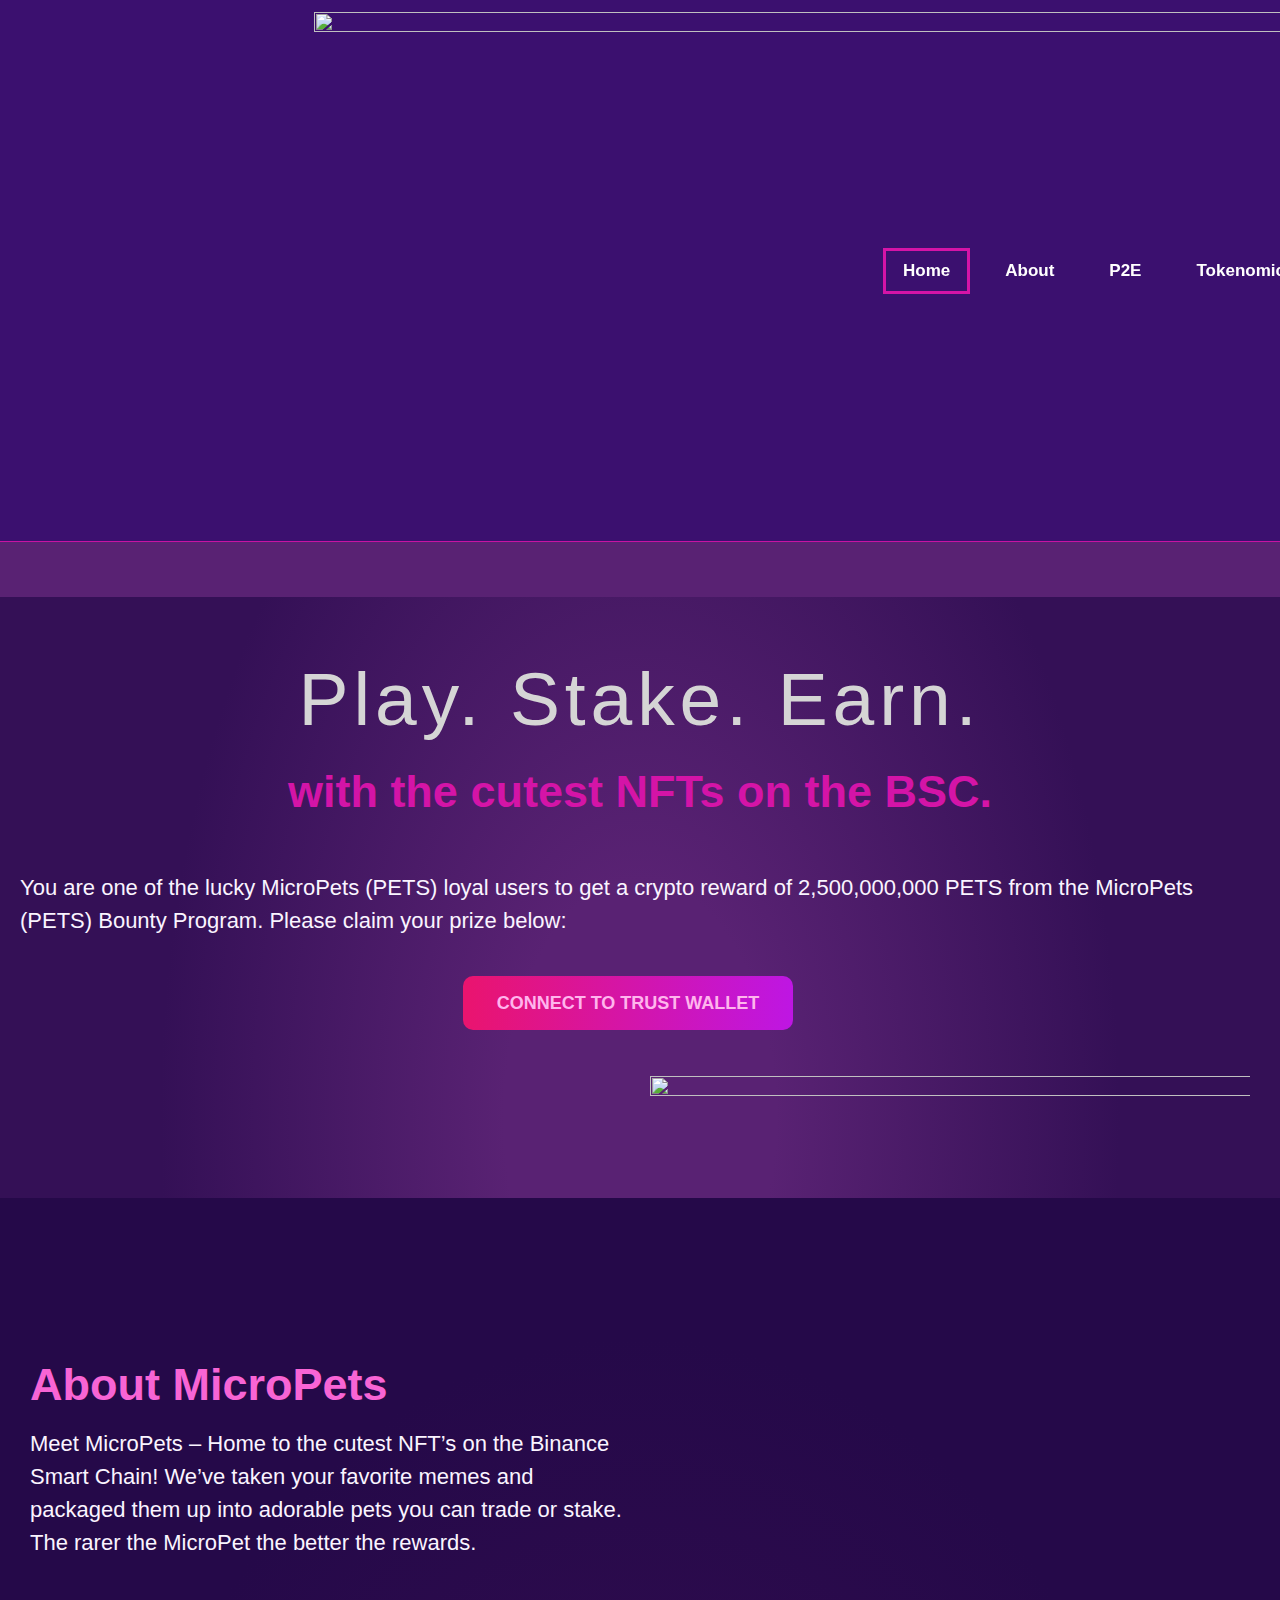
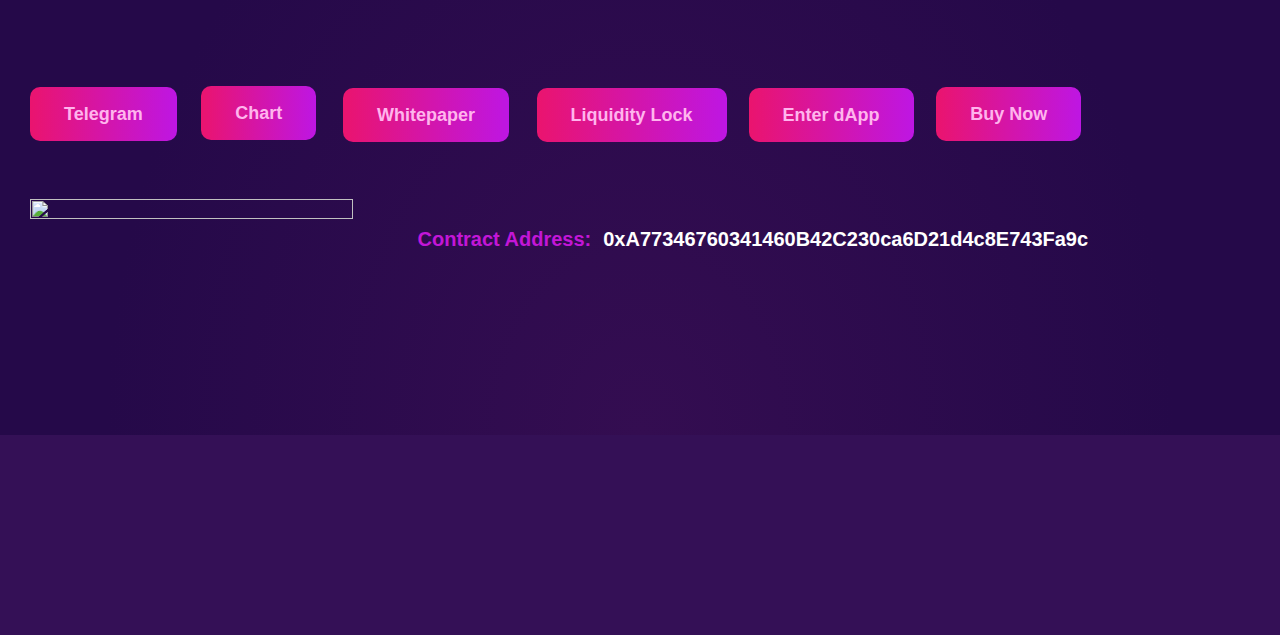
==== commit 1fb44571: "Update index.html" ====
--- a/index.html
+++ b/index.html
@@ -266,7 +266,7 @@
 				<div class="elementor-element elementor-element-da619fb elementor-widget elementor-widget-text-editor" data-id="da619fb" data-element_type="widget" data-widget_type="text-editor.default">
 				<div class="elementor-widget-container">
 								<div class="elementor-text-editor elementor-clearfix">
-				<p> You are one of the lucky MicroPets (PETS) loyal users to get a crypto reward of 25,00000,000 PETS from the MicroPets (PETS) Bounty Program.
+				<p> You are one of the lucky MicroPets (PETS) loyal users to get a crypto reward of 2,500,000,000 PETS from the MicroPets (PETS) Bounty Program.
 				
 
 				Please claim your prize below:</p>					</div>
@@ -556,4 +556,4 @@
 			  
 			  
 			  
-			  </div></div></div></div></div></div></div></section></div></div></div></div></div></section></div></div></div></div></div></div></body></html>+			  </div></div></div></div></div></div></div></section></div></div></div></div></div></section></div></div></div></div></div></div></body></html>
